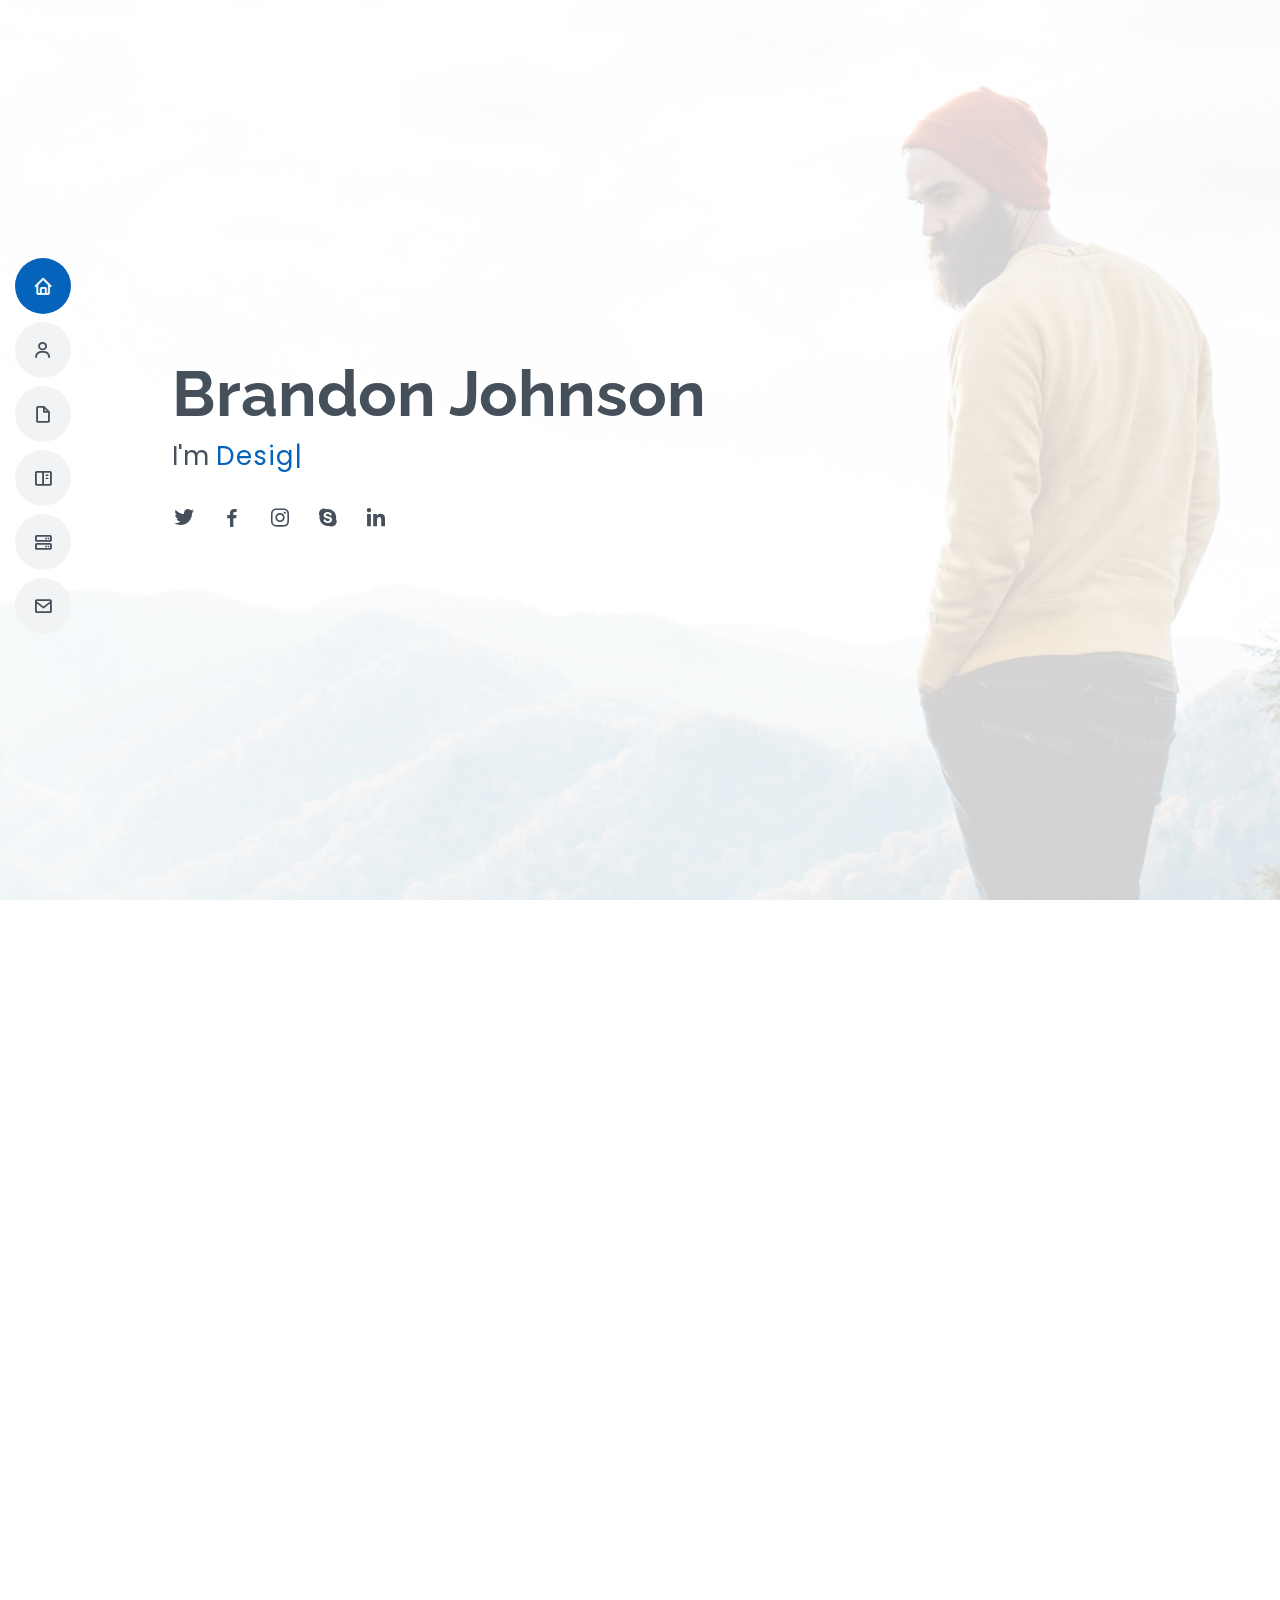
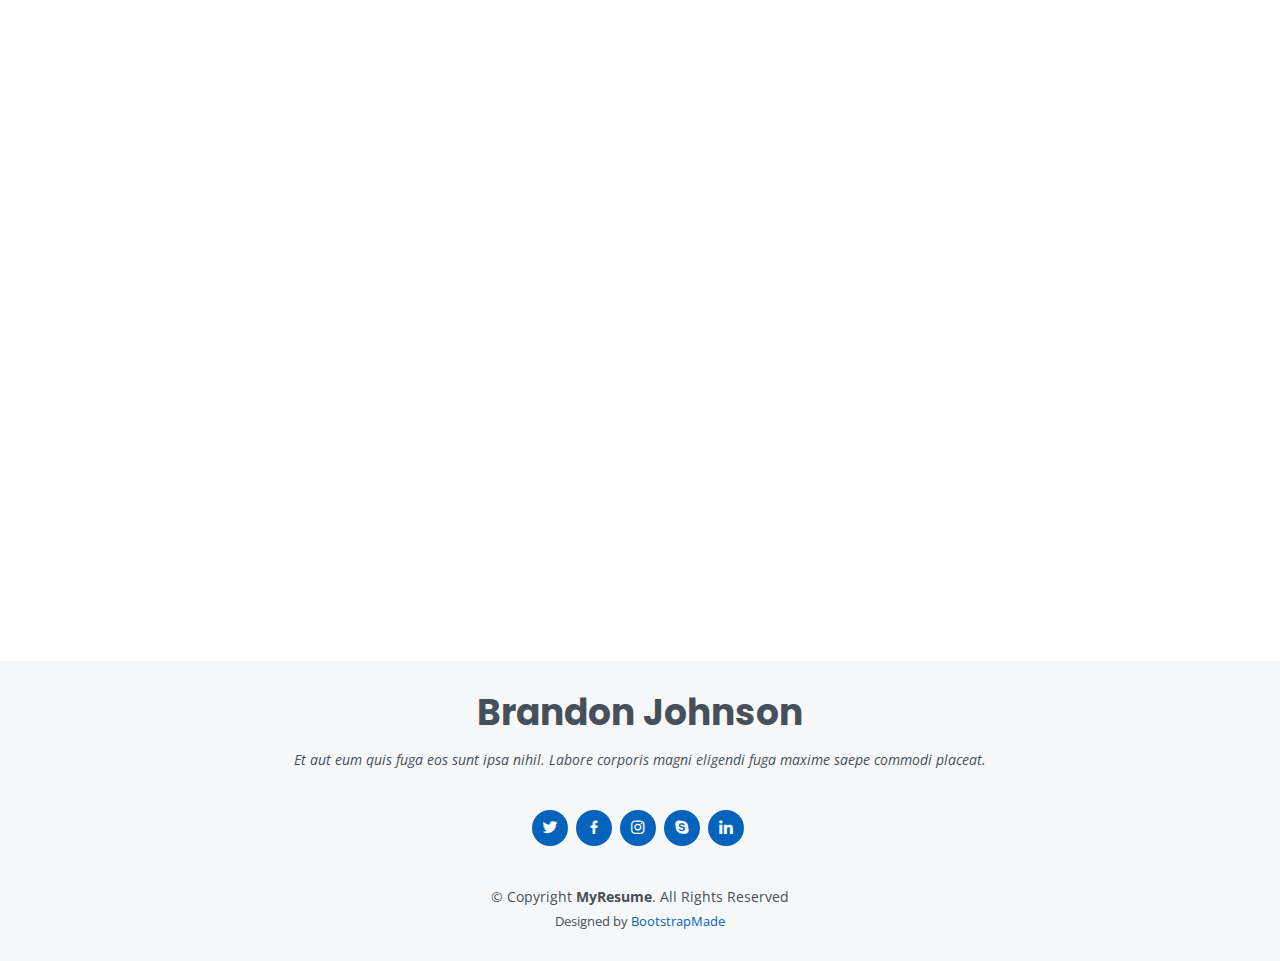
==== index.html @ 0f122fda "updated" ====
<!DOCTYPE html>
<html lang="en">

<head>
  <meta charset="utf-8">
  <meta content="width=device-width, initial-scale=1.0" name="viewport">

  <title>MyResume Bootstrap Template - Index</title>
  <meta content="" name="description">
  <meta content="" name="keywords">

  <!-- Favicons -->
  <link href="assets/img/favicon.png" rel="icon">
  <link href="assets/img/apple-touch-icon.png" rel="apple-touch-icon">

  <!-- Google Fonts -->
  <link href="https://fonts.googleapis.com/css?family=Open+Sans:300,300i,400,400i,600,600i,700,700i|Raleway:300,300i,400,400i,500,500i,600,600i,700,700i|Poppins:300,300i,400,400i,500,500i,600,600i,700,700i" rel="stylesheet">

  <!-- Vendor CSS Files -->
  <link href="assets/vendor/aos/aos.css" rel="stylesheet">
  <link href="assets/vendor/bootstrap/css/bootstrap.min.css" rel="stylesheet">
  <link href="assets/vendor/bootstrap-icons/bootstrap-icons.css" rel="stylesheet">
  <link href="assets/vendor/boxicons/css/boxicons.min.css" rel="stylesheet">
  <link href="assets/vendor/glightbox/css/glightbox.min.css" rel="stylesheet">
  <link href="assets/vendor/swiper/swiper-bundle.min.css" rel="stylesheet">

  <!-- Template Main CSS File -->
  <link href="assets/css/style.css" rel="stylesheet">

  <!-- =======================================================
  * Template Name: MyResume
  * Updated: Jan 09 2024 with Bootstrap v5.3.2
  * Template URL: https://bootstrapmade.com/free-html-bootstrap-template-my-resume/
  * Author: BootstrapMade.com
  * License: https://bootstrapmade.com/license/
  ======================================================== -->
</head>

<body>

  <!-- ======= Mobile nav toggle button ======= -->
  <!-- <button type="button" class="mobile-nav-toggle d-xl-none"><i class="bi bi-list mobile-nav-toggle"></i></button> -->
  <i class="bi bi-list mobile-nav-toggle d-lg-none"></i>
  <!-- ======= Header ======= -->
  <header id="header" class="d-flex flex-column justify-content-center">

    <nav id="navbar" class="navbar nav-menu">
      <ul>
        <li><a href="#hero" class="nav-link scrollto active"><i class="bx bx-home"></i> <span>Home</span></a></li>
        <li><a href="#about" class="nav-link scrollto"><i class="bx bx-user"></i> <span>About</span></a></li>
        <li><a href="#resume" class="nav-link scrollto"><i class="bx bx-file-blank"></i> <span>Resume</span></a></li>
        <li><a href="#portfolio" class="nav-link scrollto"><i class="bx bx-book-content"></i> <span>Portfolio</span></a></li>
        <li><a href="#services" class="nav-link scrollto"><i class="bx bx-server"></i> <span>Services</span></a></li>
        <li><a href="#contact" class="nav-link scrollto"><i class="bx bx-envelope"></i> <span>Contact</span></a></li>
      </ul>
    </nav><!-- .nav-menu -->

  </header><!-- End Header -->

  <!-- ======= Hero Section ======= -->
  <section id="hero" class="d-flex flex-column justify-content-center">
    <div class="container" data-aos="zoom-in" data-aos-delay="100">
      <h1>Brandon Johnson</h1>
      <p>I'm <span class="typed" data-typed-items="Designer, Developer, Freelancer, Photographer"></span></p>
      <div class="social-links">
        <a href="#" class="twitter"><i class="bx bxl-twitter"></i></a>
        <a href="#" class="facebook"><i class="bx bxl-facebook"></i></a>
        <a href="#" class="instagram"><i class="bx bxl-instagram"></i></a>
        <a href="#" class="google-plus"><i class="bx bxl-skype"></i></a>
        <a href="#" class="linkedin"><i class="bx bxl-linkedin"></i></a>
      </div>
    </div>
  </section><!-- End Hero -->

  <main id="main">

    <!-- ======= About Section ======= -->
    <section id="about" class="about">
      <div class="container" data-aos="fade-up">

        <div class="section-title">
          <h2>About</h2>
          <p>Magnam dolores commodi suscipit. Necessitatibus eius consequatur ex aliquid fuga eum quidem. Sit sint consectetur velit. Quisquam quos quisquam cupiditate. Et nemo qui impedit suscipit alias ea. Quia fugiat sit in iste officiis commodi quidem hic quas.</p>
        </div>

        <div class="row">
          <div class="col-lg-4">
            <img src="assets/img/profile-img.jpg" class="img-fluid" alt="">
          </div>
          <div class="col-lg-8 pt-4 pt-lg-0 content">
            <h3>UI/UX Designer &amp; Web Developer.</h3>
            <p class="fst-italic">
              Lorem ipsum dolor sit amet, consectetur adipiscing elit, sed do eiusmod tempor incididunt ut labore et dolore
              magna aliqua.
            </p>
            <div class="row">
              <div class="col-lg-6">
                <ul>
                  <li><i class="bi bi-chevron-right"></i> <strong>Birthday:</strong> <span>1 May 1995</span></li>
                  <li><i class="bi bi-chevron-right"></i> <strong>Website:</strong> <span>www.example.com</span></li>
                  <li><i class="bi bi-chevron-right"></i> <strong>Phone:</strong> <span>+123 456 7890</span></li>
                  <li><i class="bi bi-chevron-right"></i> <strong>City:</strong> <span>New York, USA</span></li>
                </ul>
              </div>
              <div class="col-lg-6">
                <ul>
                  <li><i class="bi bi-chevron-right"></i> <strong>Age:</strong> <span>30</span></li>
                  <li><i class="bi bi-chevron-right"></i> <strong>Degree:</strong> <span>Master</span></li>
                  <li><i class="bi bi-chevron-right"></i> <strong>PhEmailone:</strong> <span>email@example.com</span></li>
                  <li><i class="bi bi-chevron-right"></i> <strong>Freelance:</strong> <span>Available</span></li>
                </ul>
              </div>
            </div>
            <p>
              Officiis eligendi itaque labore et dolorum mollitia officiis optio vero. Quisquam sunt adipisci omnis et ut. Nulla accusantium dolor incidunt officia tempore. Et eius omnis.
              Cupiditate ut dicta maxime officiis quidem quia. Sed et consectetur qui quia repellendus itaque neque. Aliquid amet quidem ut quaerat cupiditate. Ab et eum qui repellendus omnis culpa magni laudantium dolores.
            </p>
          </div>
        </div>

      </div>
    </section><!-- End About Section -->

    <!-- ======= Facts Section ======= -->
    <section id="facts" class="facts">
      <div class="container" data-aos="fade-up">

        <div class="section-title">
          <h2>Facts</h2>
          <p>Magnam dolores commodi suscipit. Necessitatibus eius consequatur ex aliquid fuga eum quidem. Sit sint consectetur velit. Quisquam quos quisquam cupiditate. Et nemo qui impedit suscipit alias ea. Quia fugiat sit in iste officiis commodi quidem hic quas.</p>
        </div>

        <div class="row">

          <div class="col-lg-3 col-md-6">
            <div class="count-box">
              <i class="bi bi-emoji-smile"></i>
              <span data-purecounter-start="0" data-purecounter-end="232" data-purecounter-duration="1" class="purecounter"></span>
              <p>Happy Clients</p>
            </div>
          </div>

          <div class="col-lg-3 col-md-6 mt-5 mt-md-0">
            <div class="count-box">
              <i class="bi bi-journal-richtext"></i>
              <span data-purecounter-start="0" data-purecounter-end="521" data-purecounter-duration="1" class="purecounter"></span>
              <p>Projects</p>
            </div>
          </div>

          <div class="col-lg-3 col-md-6 mt-5 mt-lg-0">
            <div class="count-box">
              <i class="bi bi-headset"></i>
              <span data-purecounter-start="0" data-purecounter-end="1463" data-purecounter-duration="1" class="purecounter"></span>
              <p>Hours Of Support</p>
            </div>
          </div>

          <div class="col-lg-3 col-md-6 mt-5 mt-lg-0">
            <div class="count-box">
              <i class="bi bi-award"></i>
              <span data-purecounter-start="0" data-purecounter-end="25" data-purecounter-duration="1" class="purecounter"></span>
              <p>Awards</p>
            </div>
          </div>

        </div>

      </div>
    </section><!-- End Facts Section -->

    <!-- ======= Skills Section ======= -->
    <section id="skills" class="skills section-bg">
      <div class="container" data-aos="fade-up">

        <div class="section-title">
          <h2>Skills</h2>
          <p>Magnam dolores commodi suscipit. Necessitatibus eius consequatur ex aliquid fuga eum quidem. Sit sint consectetur velit. Quisquam quos quisquam cupiditate. Et nemo qui impedit suscipit alias ea. Quia fugiat sit in iste officiis commodi quidem hic quas.</p>
        </div>

        <div class="row skills-content">

          <div class="col-lg-6">

            <div class="progress">
              <span class="skill">HTML <i class="val">100%</i></span>
              <div class="progress-bar-wrap">
                <div class="progress-bar" role="progressbar" aria-valuenow="100" aria-valuemin="0" aria-valuemax="100"></div>
              </div>
            </div>

            <div class="progress">
              <span class="skill">CSS <i class="val">90%</i></span>
              <div class="progress-bar-wrap">
                <div class="progress-bar" role="progressbar" aria-valuenow="90" aria-valuemin="0" aria-valuemax="100"></div>
              </div>
            </div>

            <div class="progress">
              <span class="skill">JavaScript <i class="val">75%</i></span>
              <div class="progress-bar-wrap">
                <div class="progress-bar" role="progressbar" aria-valuenow="75" aria-valuemin="0" aria-valuemax="100"></div>
              </div>
            </div>

          </div>

          <div class="col-lg-6">

            <div class="progress">
              <span class="skill">PHP <i class="val">80%</i></span>
              <div class="progress-bar-wrap">
                <div class="progress-bar" role="progressbar" aria-valuenow="80" aria-valuemin="0" aria-valuemax="100"></div>
              </div>
            </div>

            <div class="progress">
              <span class="skill">WordPress/CMS <i class="val">90%</i></span>
              <div class="progress-bar-wrap">
                <div class="progress-bar" role="progressbar" aria-valuenow="90" aria-valuemin="0" aria-valuemax="100"></div>
              </div>
            </div>

            <div class="progress">
              <span class="skill">Photoshop <i class="val">55%</i></span>
              <div class="progress-bar-wrap">
                <div class="progress-bar" role="progressbar" aria-valuenow="55" aria-valuemin="0" aria-valuemax="100"></div>
              </div>
            </div>

          </div>

        </div>

      </div>
    </section><!-- End Skills Section -->

    <!-- ======= Resume Section ======= -->
    <section id="resume" class="resume">
      <div class="container" data-aos="fade-up">

        <div class="section-title">
          <h2>Resume</h2>
          <p>Magnam dolores commodi suscipit. Necessitatibus eius consequatur ex aliquid fuga eum quidem. Sit sint consectetur velit. Quisquam quos quisquam cupiditate. Et nemo qui impedit suscipit alias ea. Quia fugiat sit in iste officiis commodi quidem hic quas.</p>
        </div>

        <div class="row">
          <div class="col-lg-6">
            <h3 class="resume-title">Sumary</h3>
            <div class="resume-item pb-0">
              <h4>Brandon Johnson</h4>
              <p><em>Innovative and deadline-driven Graphic Designer with 3+ years of experience designing and developing user-centered digital/print marketing material from initial concept to final, polished deliverable.</em></p>
              <ul>
                <li>Portland par 127,Orlando, FL</li>
                <li>(123) 456-7891</li>
                <li>alice.barkley@example.com</li>
              </ul>
            </div>

            <h3 class="resume-title">Education</h3>
            <div class="resume-item">
              <h4>Master of Fine Arts &amp; Graphic Design</h4>
              <h5>2015 - 2016</h5>
              <p><em>Rochester Institute of Technology, Rochester, NY</em></p>
              <p>Qui deserunt veniam. Et sed aliquam labore tempore sed quisquam iusto autem sit. Ea vero voluptatum qui ut dignissimos deleniti nerada porti sand markend</p>
            </div>
            <div class="resume-item">
              <h4>Bachelor of Fine Arts &amp; Graphic Design</h4>
              <h5>2010 - 2014</h5>
              <p><em>Rochester Institute of Technology, Rochester, NY</em></p>
              <p>Quia nobis sequi est occaecati aut. Repudiandae et iusto quae reiciendis et quis Eius vel ratione eius unde vitae rerum voluptates asperiores voluptatem Earum molestiae consequatur neque etlon sader mart dila</p>
            </div>
          </div>
          <div class="col-lg-6">
            <h3 class="resume-title">Professional Experience</h3>
            <div class="resume-item">
              <h4>Senior graphic design specialist</h4>
              <h5>2019 - Present</h5>
              <p><em>Experion, New York, NY </em></p>
              <ul>
                <li>Lead in the design, development, and implementation of the graphic, layout, and production communication materials</li>
                <li>Delegate tasks to the 7 members of the design team and provide counsel on all aspects of the project. </li>
                <li>Supervise the assessment of all graphic materials in order to ensure quality and accuracy of the design</li>
                <li>Oversee the efficient use of production project budgets ranging from $2,000 - $25,000</li>
              </ul>
            </div>
            <div class="resume-item">
              <h4>Graphic design specialist</h4>
              <h5>2017 - 2018</h5>
              <p><em>Stepping Stone Advertising, New York, NY</em></p>
              <ul>
                <li>Developed numerous marketing programs (logos, brochures,infographics, presentations, and advertisements).</li>
                <li>Managed up to 5 projects or tasks at a given time while under pressure</li>
                <li>Recommended and consulted with clients on the most appropriate graphic design</li>
                <li>Created 4+ design presentations and proposals a month for clients and account managers</li>
              </ul>
            </div>
          </div>
        </div>

      </div>
    </section><!-- End Resume Section -->

    <!-- ======= Portfolio Section ======= -->
    <section id="portfolio" class="portfolio section-bg">
      <div class="container" data-aos="fade-up">

        <div class="section-title">
          <h2>Portfolio</h2>
          <p>Magnam dolores commodi suscipit. Necessitatibus eius consequatur ex aliquid fuga eum quidem. Sit sint consectetur velit. Quisquam quos quisquam cupiditate. Et nemo qui impedit suscipit alias ea. Quia fugiat sit in iste officiis commodi quidem hic quas.</p>
        </div>

        <div class="row">
          <div class="col-lg-12 d-flex justify-content-center" data-aos="fade-up" data-aos-delay="100">
            <ul id="portfolio-flters">
              <li data-filter="*" class="filter-active">All</li>
              <li data-filter=".filter-app">App</li>
              <li data-filter=".filter-card">Card</li>
              <li data-filter=".filter-web">Web</li>
            </ul>
          </div>
        </div>

        <div class="row portfolio-container" data-aos="fade-up" data-aos-delay="200">

          <div class="col-lg-4 col-md-6 portfolio-item filter-app">
            <div class="portfolio-wrap">
              <img src="assets/img/portfolio/portfolio-1.jpg" class="img-fluid" alt="">
              <div class="portfolio-info">
                <h4>App 1</h4>
                <p>App</p>
                <div class="portfolio-links">
                  <a href="assets/img/portfolio/portfolio-1.jpg" data-gallery="portfolioGallery" class="portfolio-lightbox" title="App 1"><i class="bx bx-plus"></i></a>
                  <a href="portfolio-details.html" class="portfolio-details-lightbox" data-glightbox="type: external" title="Portfolio Details"><i class="bx bx-link"></i></a>
                </div>
              </div>
            </div>
          </div>

          <div class="col-lg-4 col-md-6 portfolio-item filter-web">
            <div class="portfolio-wrap">
              <img src="assets/img/portfolio/portfolio-2.jpg" class="img-fluid" alt="">
              <div class="portfolio-info">
                <h4>Web 3</h4>
                <p>Web</p>
                <div class="portfolio-links">
                  <a href="assets/img/portfolio/portfolio-2.jpg" data-gallery="portfolioGallery" class="portfolio-lightbox" title="Web 3"><i class="bx bx-plus"></i></a>
                  <a href="portfolio-details.html" class="portfolio-details-lightbox" data-glightbox="type: external" title="Portfolio Details"><i class="bx bx-link"></i></a>
                </div>
              </div>
            </div>
          </div>

          <div class="col-lg-4 col-md-6 portfolio-item filter-app">
            <div class="portfolio-wrap">
              <img src="assets/img/portfolio/portfolio-3.jpg" class="img-fluid" alt="">
              <div class="portfolio-info">
                <h4>App 2</h4>
                <p>App</p>
                <div class="portfolio-links">
                  <a href="assets/img/portfolio/portfolio-3.jpg" data-gallery="portfolioGallery" class="portfolio-lightbox" title="App 2"><i class="bx bx-plus"></i></a>
                  <a href="portfolio-details.html" class="portfolio-details-lightbox" data-glightbox="type: external" title="Portfolio Details"><i class="bx bx-link"></i></a>
                </div>
              </div>
            </div>
          </div>

          <div class="col-lg-4 col-md-6 portfolio-item filter-card">
            <div class="portfolio-wrap">
              <img src="assets/img/portfolio/portfolio-4.jpg" class="img-fluid" alt="">
              <div class="portfolio-info">
                <h4>Card 2</h4>
                <p>Card</p>
                <div class="portfolio-links">
                  <a href="assets/img/portfolio/portfolio-4.jpg" data-gallery="portfolioGallery" class="portfolio-lightbox" title="Card 2"><i class="bx bx-plus"></i></a>
                  <a href="portfolio-details.html" class="portfolio-details-lightbox" data-glightbox="type: external" title="Portfolio Details"><i class="bx bx-link"></i></a>
                </div>
              </div>
            </div>
          </div>

          <div class="col-lg-4 col-md-6 portfolio-item filter-web">
            <div class="portfolio-wrap">
              <img src="assets/img/portfolio/portfolio-5.jpg" class="img-fluid" alt="">
              <div class="portfolio-info">
                <h4>Web 2</h4>
                <p>Web</p>
                <div class="portfolio-links">
                  <a href="assets/img/portfolio/portfolio-5.jpg" data-gallery="portfolioGallery" class="portfolio-lightbox" title="Web 2"><i class="bx bx-plus"></i></a>
                  <a href="portfolio-details.html" class="portfolio-details-lightbox" data-glightbox="type: external" title="Portfolio Details"><i class="bx bx-link"></i></a>
                </div>
              </div>
            </div>
          </div>

          <div class="col-lg-4 col-md-6 portfolio-item filter-app">
            <div class="portfolio-wrap">
              <img src="assets/img/portfolio/portfolio-6.jpg" class="img-fluid" alt="">
              <div class="portfolio-info">
                <h4>App 3</h4>
                <p>App</p>
                <div class="portfolio-links">
                  <a href="assets/img/portfolio/portfolio-6.jpg" data-gallery="portfolioGallery" class="portfolio-lightbox" title="App 3"><i class="bx bx-plus"></i></a>
                  <a href="portfolio-details.html" class="portfolio-details-lightbox" data-glightbox="type: external" title="Portfolio Details"><i class="bx bx-link"></i></a>
                </div>
              </div>
            </div>
          </div>

          <div class="col-lg-4 col-md-6 portfolio-item filter-card">
            <div class="portfolio-wrap">
              <img src="assets/img/portfolio/portfolio-7.jpg" class="img-fluid" alt="">
              <div class="portfolio-info">
                <h4>Card 1</h4>
                <p>Card</p>
                <div class="portfolio-links">
                  <a href="assets/img/portfolio/portfolio-7.jpg" data-gallery="portfolioGallery" class="portfolio-lightbox" title="Card 1"><i class="bx bx-plus"></i></a>
                  <a href="portfolio-details.html" class="portfolio-details-lightbox" data-glightbox="type: external" title="Portfolio Details"><i class="bx bx-link"></i></a>
                </div>
              </div>
            </div>
          </div>

          <div class="col-lg-4 col-md-6 portfolio-item filter-card">
            <div class="portfolio-wrap">
              <img src="assets/img/portfolio/portfolio-8.jpg" class="img-fluid" alt="">
              <div class="portfolio-info">
                <h4>Card 3</h4>
                <p>Card</p>
                <div class="portfolio-links">
                  <a href="assets/img/portfolio/portfolio-8.jpg" data-gallery="portfolioGallery" class="portfolio-lightbox" title="Card 3"><i class="bx bx-plus"></i></a>
                  <a href="portfolio-details.html" class="portfolio-details-lightbox" data-glightbox="type: external" title="Portfolio Details"><i class="bx bx-link"></i></a>
                </div>
              </div>
            </div>
          </div>

          <div class="col-lg-4 col-md-6 portfolio-item filter-web">
            <div class="portfolio-wrap">
              <img src="assets/img/portfolio/portfolio-9.jpg" class="img-fluid" alt="">
              <div class="portfolio-info">
                <h4>Web 3</h4>
                <p>Web</p>
                <div class="portfolio-links">
                  <a href="assets/img/portfolio/portfolio-9.jpg" data-gallery="portfolioGallery" class="portfolio-lightbox" title="Web 3"><i class="bx bx-plus"></i></a>
                  <a href="portfolio-details.html" class="portfolio-details-lightbox" data-glightbox="type: external" title="Portfolio Details"><i class="bx bx-link"></i></a>
                </div>
              </div>
            </div>
          </div>

        </div>

      </div>
    </section><!-- End Portfolio Section -->

    <!-- ======= Services Section ======= -->
    <section id="services" class="services">
      <div class="container" data-aos="fade-up">

        <div class="section-title">
          <h2>Services</h2>
          <p>Magnam dolores commodi suscipit. Necessitatibus eius consequatur ex aliquid fuga eum quidem. Sit sint consectetur velit. Quisquam quos quisquam cupiditate. Et nemo qui impedit suscipit alias ea. Quia fugiat sit in iste officiis commodi quidem hic quas.</p>
        </div>

        <div class="row">

          <div class="col-lg-4 col-md-6 d-flex align-items-stretch" data-aos="zoom-in" data-aos-delay="100">
            <div class="icon-box iconbox-blue">
              <div class="icon">
                <svg width="100" height="100" viewBox="0 0 600 600" xmlns="http://www.w3.org/2000/svg">
                  <path stroke="none" stroke-width="0" fill="#f5f5f5" d="M300,521.0016835830174C376.1290562159157,517.8887921683347,466.0731472004068,529.7835943286574,510.70327084640275,468.03025145048787C554.3714126377745,407.6079735673963,508.03601936045806,328.9844924480964,491.2728898941984,256.3432110539036C474.5976632858925,184.082847569629,479.9380746630129,96.60480741107993,416.23090153303,58.64404602377083C348.86323505073057,18.502131276798302,261.93793281208167,40.57373210992963,193.5410806939664,78.93577620505333C130.42746243093433,114.334589627462,98.30271207620316,179.96522072025542,76.75703585869454,249.04625023123273C51.97151888228291,328.5150500222984,13.704378332031375,421.85034740162234,66.52175969318436,486.19268352777647C119.04800174914682,550.1803526380478,217.28368757567262,524.383925680826,300,521.0016835830174"></path>
                </svg>
                <i class="bx bxl-dribbble"></i>
              </div>
              <h4><a href="">Lorem Ipsum</a></h4>
              <p>Voluptatum deleniti atque corrupti quos dolores et quas molestias excepturi</p>
            </div>
          </div>

          <div class="col-lg-4 col-md-6 d-flex align-items-stretch mt-4 mt-md-0" data-aos="zoom-in" data-aos-delay="200">
            <div class="icon-box iconbox-orange ">
              <div class="icon">
                <svg width="100" height="100" viewBox="0 0 600 600" xmlns="http://www.w3.org/2000/svg">
                  <path stroke="none" stroke-width="0" fill="#f5f5f5" d="M300,582.0697525312426C382.5290701553225,586.8405444964366,449.9789794690241,525.3245884688669,502.5850820975895,461.55621195738473C556.606425686781,396.0723002908107,615.8543463187945,314.28637112970534,586.6730223649479,234.56875336149918C558.9533121215079,158.8439757836574,454.9685369536778,164.00468322053177,381.49747125262974,130.76875717737553C312.15926192815925,99.40240125094834,248.97055460311594,18.661163978235184,179.8680185752513,50.54337015887873C110.5421016452524,82.52863877960104,119.82277516462835,180.83849132639028,109.12597500060166,256.43424936330496C100.08760227029461,320.3096726198365,92.17705696193138,384.0621239912766,124.79988738764834,439.7174275375508C164.83382741302287,508.01625554203684,220.96474134820875,577.5009287672846,300,582.0697525312426"></path>
                </svg>
                <i class="bx bx-file"></i>
              </div>
              <h4><a href="">Sed Perspiciatis</a></h4>
              <p>Duis aute irure dolor in reprehenderit in voluptate velit esse cillum dolore</p>
            </div>
          </div>

          <div class="col-lg-4 col-md-6 d-flex align-items-stretch mt-4 mt-lg-0" data-aos="zoom-in" data-aos-delay="300">
            <div class="icon-box iconbox-pink">
              <div class="icon">
                <svg width="100" height="100" viewBox="0 0 600 600" xmlns="http://www.w3.org/2000/svg">
                  <path stroke="none" stroke-width="0" fill="#f5f5f5" d="M300,541.5067337569781C382.14930387511276,545.0595476570109,479.8736841581634,548.3450877840088,526.4010558755058,480.5488172755941C571.5218469581645,414.80211281144784,517.5187510058486,332.0715597781072,496.52539010469104,255.14436215662573C477.37192572678356,184.95920475031193,473.57363656557914,105.61284051026155,413.0603344069578,65.22779650032875C343.27470386102294,18.654635553484475,251.2091493199835,5.337323636656869,175.0934190732945,40.62881213300186C97.87086631185822,76.43348514350839,51.98124368387456,156.15599469081315,36.44837278890362,239.84606092416172C21.716077023791087,319.22268207091537,43.775223500013084,401.1760424656574,96.891909868211,461.97329694683043C147.22146801428983,519.5804099606455,223.5754009179313,538.201503339737,300,541.5067337569781"></path>
                </svg>
                <i class="bx bx-tachometer"></i>
              </div>
              <h4><a href="">Magni Dolores</a></h4>
              <p>Excepteur sint occaecat cupidatat non proident, sunt in culpa qui officia</p>
            </div>
          </div>

          <div class="col-lg-4 col-md-6 d-flex align-items-stretch mt-4" data-aos="zoom-in" data-aos-delay="100">
            <div class="icon-box iconbox-yellow">
              <div class="icon">
                <svg width="100" height="100" viewBox="0 0 600 600" xmlns="http://www.w3.org/2000/svg">
                  <path stroke="none" stroke-width="0" fill="#f5f5f5" d="M300,503.46388370962813C374.79870501325706,506.71871716319447,464.8034551963731,527.1746412648533,510.4981551193396,467.86667711651364C555.9287308511215,408.9015244558933,512.6030010748507,327.5744911775523,490.211057578863,256.5855673507754C471.097692560561,195.9906835881958,447.69079081568157,138.11976852964426,395.19560036434837,102.3242989838813C329.3053358748298,57.3949838291264,248.02791733380457,8.279543830951368,175.87071277845988,42.242879143198664C103.41431057327972,76.34704239035025,93.79494320519305,170.9812938413882,81.28167332365135,250.07896920659033C70.17666984294237,320.27484674793965,64.84698225790005,396.69656628748305,111.28512138212992,450.4950937839243C156.20124167950087,502.5303643271138,231.32542653798444,500.4755392045468,300,503.46388370962813"></path>
                </svg>
                <i class="bx bx-layer"></i>
              </div>
              <h4><a href="">Nemo Enim</a></h4>
              <p>At vero eos et accusamus et iusto odio dignissimos ducimus qui blanditiis</p>
            </div>
          </div>

          <div class="col-lg-4 col-md-6 d-flex align-items-stretch mt-4" data-aos="zoom-in" data-aos-delay="200">
            <div class="icon-box iconbox-red">
              <div class="icon">
                <svg width="100" height="100" viewBox="0 0 600 600" xmlns="http://www.w3.org/2000/svg">
                  <path stroke="none" stroke-width="0" fill="#f5f5f5" d="M300,532.3542879108572C369.38199826031484,532.3153073249985,429.10787420159085,491.63046689027357,474.5244479745417,439.17860296908856C522.8885846962883,383.3225815378663,569.1668002868075,314.3205725914397,550.7432151929288,242.7694973846089C532.6665558377875,172.5657663291529,456.2379748765914,142.6223662098291,390.3689995646985,112.34683881706744C326.66090330228417,83.06452184765237,258.84405631176094,53.51806209861945,193.32584062364296,78.48882559362697C121.61183558270385,105.82097193414197,62.805066853699245,167.19869350419734,48.57481801355237,242.6138429142374C34.843463184063346,315.3850353017275,76.69343916112496,383.4422959591041,125.22947124332185,439.3748458443577C170.7312796277747,491.8107796887764,230.57421082200815,532.3932930995766,300,532.3542879108572"></path>
                </svg>
                <i class="bx bx-slideshow"></i>
              </div>
              <h4><a href="">Dele Cardo</a></h4>
              <p>Quis consequatur saepe eligendi voluptatem consequatur dolor consequuntur</p>
            </div>
          </div>

          <div class="col-lg-4 col-md-6 d-flex align-items-stretch mt-4" data-aos="zoom-in" data-aos-delay="300">
            <div class="icon-box iconbox-teal">
              <div class="icon">
                <svg width="100" height="100" viewBox="0 0 600 600" xmlns="http://www.w3.org/2000/svg">
                  <path stroke="none" stroke-width="0" fill="#f5f5f5" d="M300,566.797414625762C385.7384707136149,576.1784315230908,478.7894351017131,552.8928747891023,531.9192734346935,484.94944893311C584.6109503024035,417.5663521118492,582.489472248146,322.67544863468447,553.9536738515405,242.03673114598146C529.1557734026468,171.96086150256528,465.24506316201064,127.66468636344209,395.9583748389544,100.7403814666027C334.2173773831606,76.7482773500951,269.4350130405921,84.62216499799875,207.1952322260088,107.2889140133804C132.92018162631612,134.33871894543012,41.79353780512637,160.00259165414826,22.644507872594943,236.69541883565114C3.319112789854554,314.0945973066697,72.72355303640163,379.243833228382,124.04198916343866,440.3218312028393C172.9286146004772,498.5055451809895,224.45579914871206,558.5317968840102,300,566.797414625762"></path>
                </svg>
                <i class="bx bx-arch"></i>
              </div>
              <h4><a href="">Divera Don</a></h4>
              <p>Modi nostrum vel laborum. Porro fugit error sit minus sapiente sit aspernatur</p>
            </div>
          </div>

        </div>

      </div>
    </section><!-- End Services Section -->

    <!-- ======= Testimonials Section ======= -->
    <section id="testimonials" class="testimonials section-bg">
      <div class="container" data-aos="fade-up">

        <div class="section-title">
          <h2>Testimonials</h2>
        </div>

        <div class="testimonials-slider swiper" data-aos="fade-up" data-aos-delay="100">
          <div class="swiper-wrapper">

            <div class="swiper-slide">
              <div class="testimonial-item">
                <img src="assets/img/testimonials/testimonials-1.jpg" class="testimonial-img" alt="">
                <h3>Saul Goodman</h3>
                <h4>Ceo &amp; Founder</h4>
                <p>
                  <i class="bx bxs-quote-alt-left quote-icon-left"></i>
                  Proin iaculis purus consequat sem cure digni ssim donec porttitora entum suscipit rhoncus. Accusantium quam, ultricies eget id, aliquam eget nibh et. Maecen aliquam, risus at semper.
                  <i class="bx bxs-quote-alt-right quote-icon-right"></i>
                </p>
              </div>
            </div><!-- End testimonial item -->

            <div class="swiper-slide">
              <div class="testimonial-item">
                <img src="assets/img/testimonials/testimonials-2.jpg" class="testimonial-img" alt="">
                <h3>Sara Wilsson</h3>
                <h4>Designer</h4>
                <p>
                  <i class="bx bxs-quote-alt-left quote-icon-left"></i>
                  Export tempor illum tamen malis malis eram quae irure esse labore quem cillum quid cillum eram malis quorum velit fore eram velit sunt aliqua noster fugiat irure amet legam anim culpa.
                  <i class="bx bxs-quote-alt-right quote-icon-right"></i>
                </p>
              </div>
            </div><!-- End testimonial item -->

            <div class="swiper-slide">
              <div class="testimonial-item">
                <img src="assets/img/testimonials/testimonials-3.jpg" class="testimonial-img" alt="">
                <h3>Jena Karlis</h3>
                <h4>Store Owner</h4>
                <p>
                  <i class="bx bxs-quote-alt-left quote-icon-left"></i>
                  Enim nisi quem export duis labore cillum quae magna enim sint quorum nulla quem veniam duis minim tempor labore quem eram duis noster aute amet eram fore quis sint minim.
                  <i class="bx bxs-quote-alt-right quote-icon-right"></i>
                </p>
              </div>
            </div><!-- End testimonial item -->

            <div class="swiper-slide">
              <div class="testimonial-item">
                <img src="assets/img/testimonials/testimonials-4.jpg" class="testimonial-img" alt="">
                <h3>Matt Brandon</h3>
                <h4>Freelancer</h4>
                <p>
                  <i class="bx bxs-quote-alt-left quote-icon-left"></i>
                  Fugiat enim eram quae cillum dolore dolor amet nulla culpa multos export minim fugiat minim velit minim dolor enim duis veniam ipsum anim magna sunt elit fore quem dolore labore illum veniam.
                  <i class="bx bxs-quote-alt-right quote-icon-right"></i>
                </p>
              </div>
            </div><!-- End testimonial item -->

            <div class="swiper-slide">
              <div class="testimonial-item">
                <img src="assets/img/testimonials/testimonials-5.jpg" class="testimonial-img" alt="">
                <h3>John Larson</h3>
                <h4>Entrepreneur</h4>
                <p>
                  <i class="bx bxs-quote-alt-left quote-icon-left"></i>
                  Quis quorum aliqua sint quem legam fore sunt eram irure aliqua veniam tempor noster veniam enim culpa labore duis sunt culpa nulla illum cillum fugiat legam esse veniam culpa fore nisi cillum quid.
                  <i class="bx bxs-quote-alt-right quote-icon-right"></i>
                </p>
              </div>
            </div><!-- End testimonial item -->

          </div>
          <div class="swiper-pagination"></div>
        </div>

      </div>
    </section><!-- End Testimonials Section -->

    <!-- ======= Contact Section ======= -->
    <section id="contact" class="contact">
      <div class="container" data-aos="fade-up">

        <div class="section-title">
          <h2>Contact</h2>
        </div>

        <div class="row mt-1">

          <div class="col-lg-4">
            <div class="info">
              <div class="address">
                <i class="bi bi-geo-alt"></i>
                <h4>Location:</h4>
                <p>A108 Adam Street, New York, NY 535022</p>
              </div>

              <div class="email">
                <i class="bi bi-envelope"></i>
                <h4>Email:</h4>
                <p>info@example.com</p>
              </div>

              <div class="phone">
                <i class="bi bi-phone"></i>
                <h4>Call:</h4>
                <p>+1 5589 55488 55s</p>
              </div>

            </div>

          </div>

          <div class="col-lg-8 mt-5 mt-lg-0">

            <form action="forms/contact.php" method="post" role="form" class="php-email-form">
              <div class="row">
                <div class="col-md-6 form-group">
                  <input type="text" name="name" class="form-control" id="name" placeholder="Your Name" required>
                </div>
                <div class="col-md-6 form-group mt-3 mt-md-0">
                  <input type="email" class="form-control" name="email" id="email" placeholder="Your Email" required>
                </div>
              </div>
              <div class="form-group mt-3">
                <input type="text" class="form-control" name="subject" id="subject" placeholder="Subject" required>
              </div>
              <div class="form-group mt-3">
                <textarea class="form-control" name="message" rows="5" placeholder="Message" required></textarea>
              </div>
              <div class="my-3">
                <div class="loading">Loading</div>
                <div class="error-message"></div>
                <div class="sent-message">Your message has been sent. Thank you!</div>
              </div>
              <div class="text-center"><button type="submit">Send Message</button></div>
            </form>

          </div>

        </div>

      </div>
    </section><!-- End Contact Section -->

  </main><!-- End #main -->

  <!-- ======= Footer ======= -->
  <footer id="footer">
    <div class="container">
      <h3>Brandon Johnson</h3>
      <p>Et aut eum quis fuga eos sunt ipsa nihil. Labore corporis magni eligendi fuga maxime saepe commodi placeat.</p>
      <div class="social-links">
        <a href="#" class="twitter"><i class="bx bxl-twitter"></i></a>
        <a href="#" class="facebook"><i class="bx bxl-facebook"></i></a>
        <a href="#" class="instagram"><i class="bx bxl-instagram"></i></a>
        <a href="#" class="google-plus"><i class="bx bxl-skype"></i></a>
        <a href="#" class="linkedin"><i class="bx bxl-linkedin"></i></a>
      </div>
      <div class="copyright">
        &copy; Copyright <strong><span>MyResume</span></strong>. All Rights Reserved
      </div>
      <div class="credits">
        <!-- All the links in the footer should remain intact. -->
        <!-- You can delete the links only if you purchased the pro version. -->
        <!-- Licensing information: [license-url] -->
        <!-- Purchase the pro version with working PHP/AJAX contact form: https://bootstrapmade.com/free-html-bootstrap-template-my-resume/ -->
        Designed by <a href="https://bootstrapmade.com/">BootstrapMade</a>
      </div>
    </div>
  </footer><!-- End Footer -->

  <div id="preloader"></div>
  <a href="#" class="back-to-top d-flex align-items-center justify-content-center"><i class="bi bi-arrow-up-short"></i></a>

  <!-- Vendor JS Files -->
  <script src="assets/vendor/purecounter/purecounter_vanilla.js"></script>
  <script src="assets/vendor/aos/aos.js"></script>
  <script src="assets/vendor/bootstrap/js/bootstrap.bundle.min.js"></script>
  <script src="assets/vendor/glightbox/js/glightbox.min.js"></script>
  <script src="assets/vendor/isotope-layout/isotope.pkgd.min.js"></script>
  <script src="assets/vendor/swiper/swiper-bundle.min.js"></script>
  <script src="assets/vendor/typed.js/typed.umd.js"></script>
  <script src="assets/vendor/waypoints/noframework.waypoints.js"></script>
  <script src="assets/vendor/php-email-form/validate.js"></script>

  <!-- Template Main JS File -->
  <script src="assets/js/main.js"></script>

</body>

</html>
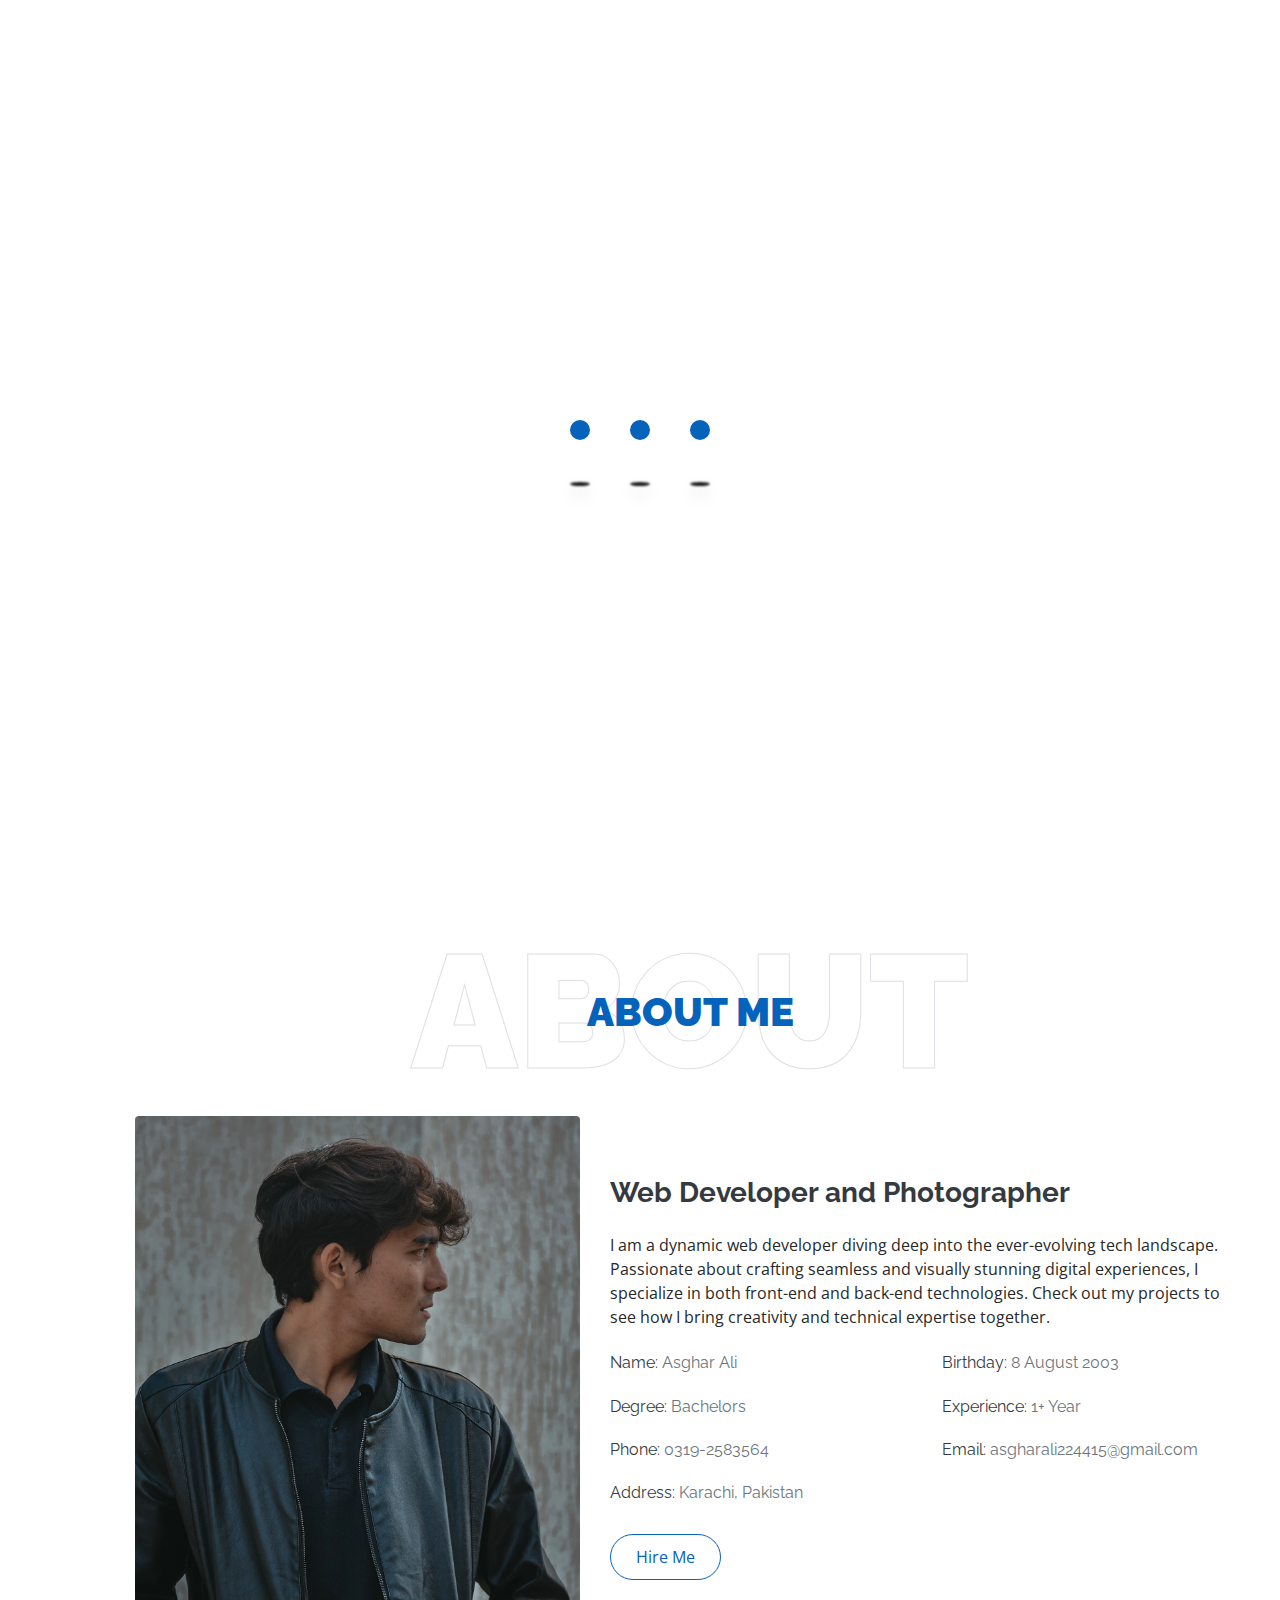
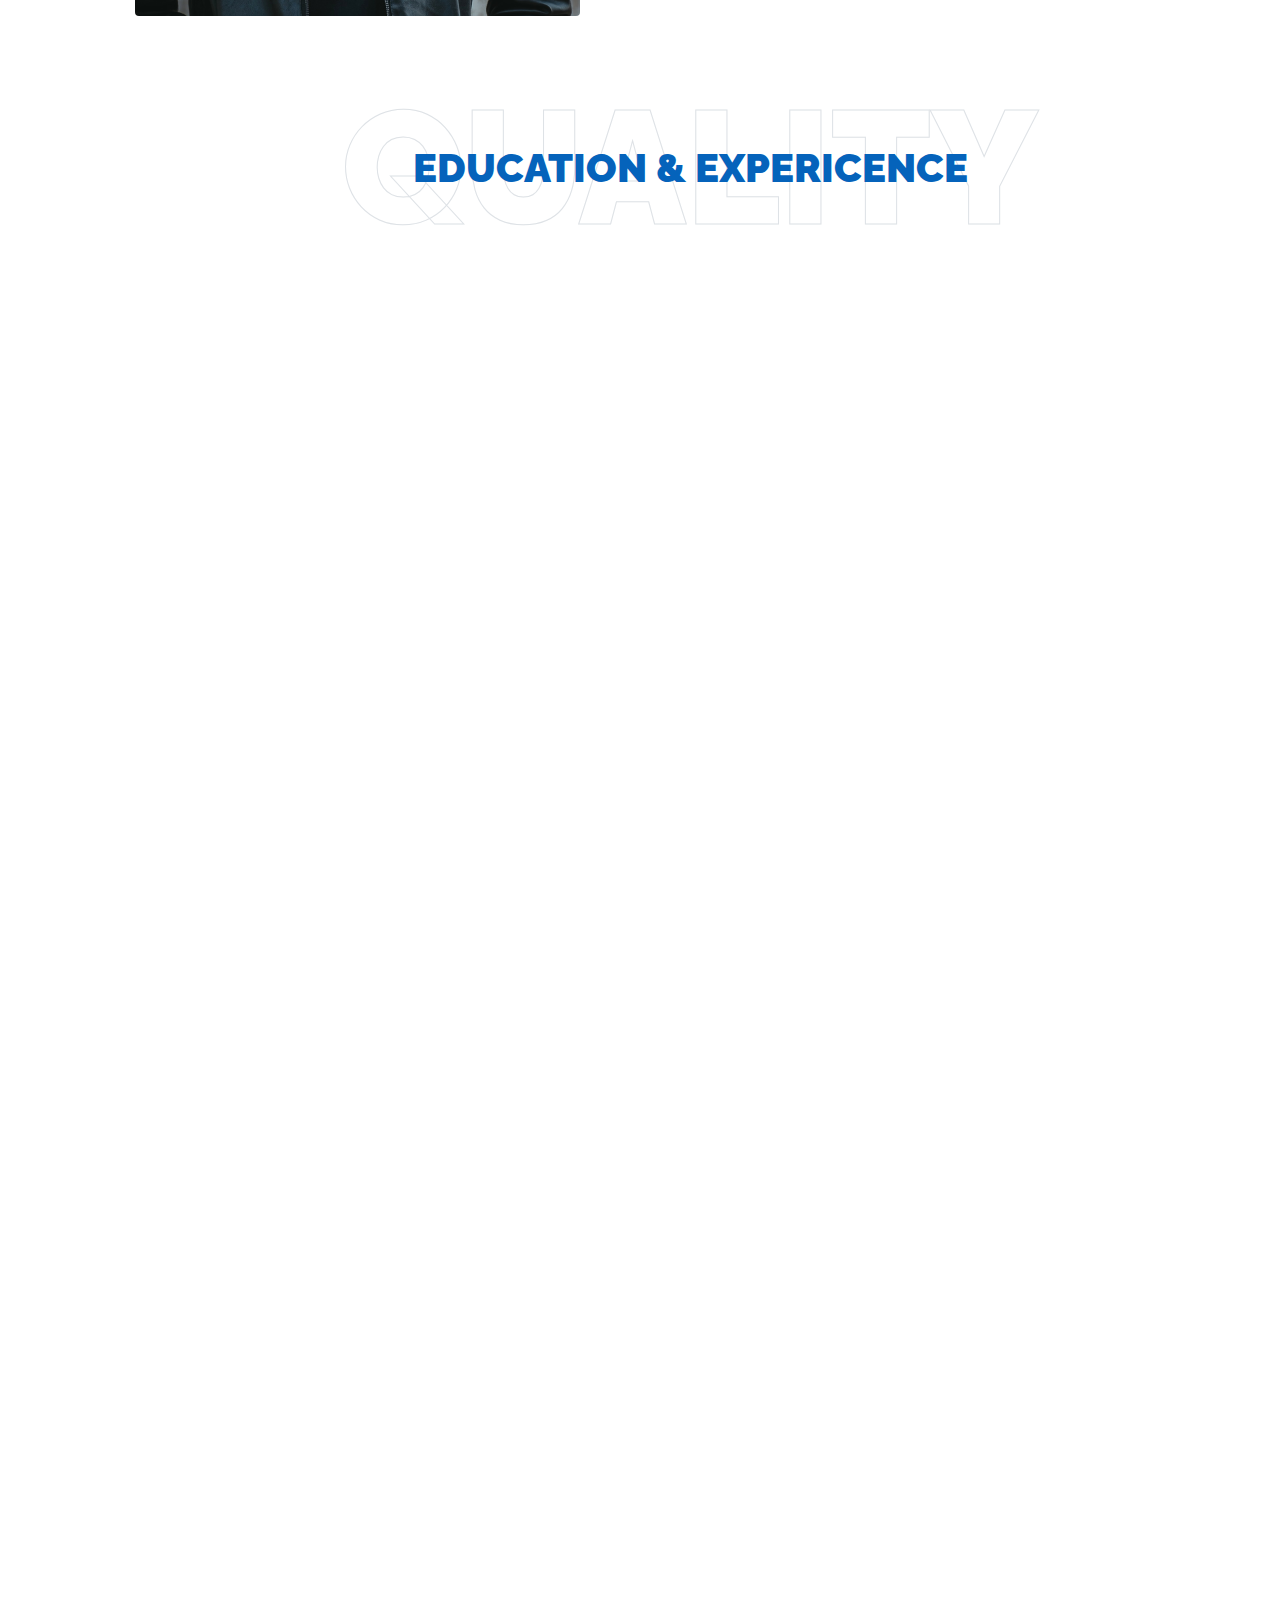
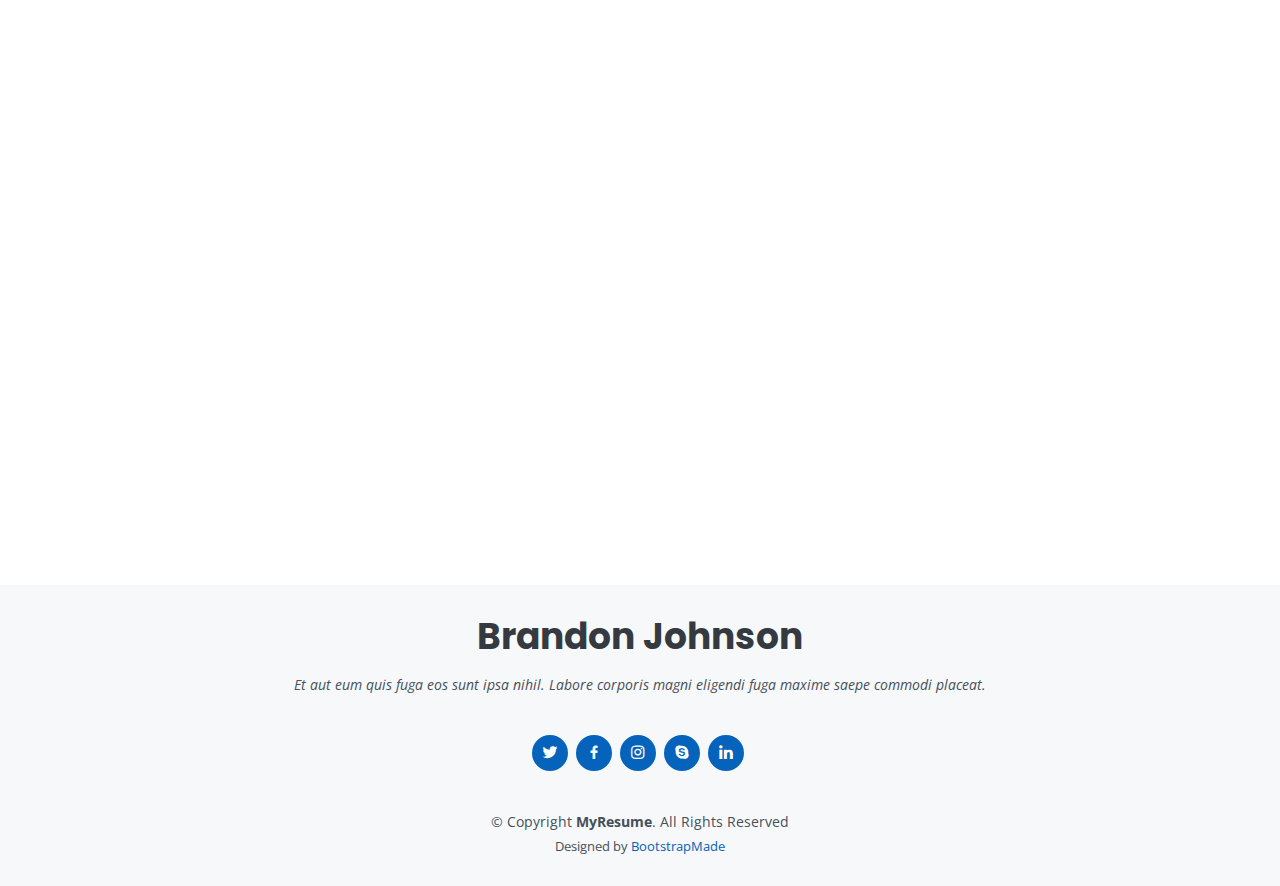
==== commit b0156707: "updated" ====
--- a/index.html
+++ b/index.html
@@ -5,7 +5,7 @@
   <meta charset="utf-8">
   <meta content="width=device-width, initial-scale=1.0" name="viewport">
 
-  <title>MyResume Bootstrap Template - Index</title>
+  <title>Asghar Ali</title>
   <meta content="" name="description">
   <meta content="" name="keywords">
 
@@ -23,17 +23,13 @@
   <link href="assets/vendor/boxicons/css/boxicons.min.css" rel="stylesheet">
   <link href="assets/vendor/glightbox/css/glightbox.min.css" rel="stylesheet">
   <link href="assets/vendor/swiper/swiper-bundle.min.css" rel="stylesheet">
+  <link href="lib/owlcarousel/assets/owl.carousel.min.css" rel="stylesheet">
+  <link href="lib/lightbox/css/lightbox.min.css" rel="stylesheet">
 
   <!-- Template Main CSS File -->
   <link href="assets/css/style.css" rel="stylesheet">
 
-  <!-- =======================================================
-  * Template Name: MyResume
-  * Updated: Jan 09 2024 with Bootstrap v5.3.2
-  * Template URL: https://bootstrapmade.com/free-html-bootstrap-template-my-resume/
-  * Author: BootstrapMade.com
-  * License: https://bootstrapmade.com/license/
-  ======================================================== -->
+  
 </head>
 
 <body>
@@ -60,8 +56,8 @@
   <!-- ======= Hero Section ======= -->
   <section id="hero" class="d-flex flex-column justify-content-center">
     <div class="container" data-aos="zoom-in" data-aos-delay="100">
-      <h1>Brandon Johnson</h1>
-      <p>I'm <span class="typed" data-typed-items="Designer, Developer, Freelancer, Photographer"></span></p>
+      <h1>ASGHAR ALI</h1>
+      <p>I'm a <span class="typed" data-typed-items="Web Developer, Freelancer, Photographer"></span></p>
       <div class="social-links">
         <a href="#" class="twitter"><i class="bx bxl-twitter"></i></a>
         <a href="#" class="facebook"><i class="bx bxl-facebook"></i></a>
@@ -75,7 +71,7 @@
   <main id="main">
 
     <!-- ======= About Section ======= -->
-    <section id="about" class="about">
+    <!-- <section id="about" class="about">
       <div class="container" data-aos="fade-up">
 
         <div class="section-title">
@@ -119,17 +115,187 @@
         </div>
 
       </div>
-    </section><!-- End About Section -->
+    </section>-->
+    <div class="container-fluid py-5" id="about">
+        <div class="container">
+            <div class="position-relative d-flex align-items-center justify-content-center">
+                <h1 class="display-1 text-uppercase text-white" style="-webkit-text-stroke: 1px #dee2e6;">About</h1>
+                <h1 class="position-absolute text-uppercase text-primary">About Me</h1>
+            </div>
+            <div class="row align-items-center">
+                <div class="col-lg-5 pb-4 pb-lg-0">
+                    <img class="img-fluid rounded w-100" src="./assets/img/about.jpeg" alt="">
+                </div>
+                <div class="col-lg-7">
+                    <h3 class="mb-4">Web Developer and Photographer</h3>
+                    <p>I am a dynamic web developer diving deep into the ever-evolving tech landscape. Passionate about crafting seamless and visually stunning digital experiences, I specialize in both front-end and back-end technologies. Check out my projects to see how I bring creativity and technical expertise together.</p>
+                    <div class="row mb-3">
+                        <div class="col-sm-6 py-2"><h6>Name: <span class="text-secondary">Asghar Ali</span></h6></div>
+                        <div class="col-sm-6 py-2"><h6>Birthday: <span class="text-secondary">8 August 2003</span></h6></div>
+                        <div class="col-sm-6 py-2"><h6>Degree: <span class="text-secondary">Bachelors</span></h6></div>
+                        <div class="col-sm-6 py-2"><h6>Experience: <span class="text-secondary">1+ Year</span></h6></div>
+                        <div class="col-sm-6 py-2"><h6>Phone: <span class="text-secondary">0319-2583564</span></h6></div>
+                        <div class="col-sm-6 py-2"><h6>Email: <span class="text-secondary">asgharali224415@gmail.com</span></h6></div>
+                        <div class="col-sm-6 py-2"><h6>Address: <span class="text-secondary">Karachi, Pakistan</span></h6></div>
+                        <!-- <div class="col-sm-6 py-2"><h6>Freelance: <span class="text-secondary">Available</span></h6></div> -->
+                    </div>
+                    <a href="" class="btn btn-outline-primary mr-4">Hire Me</a>
+                    <!-- <a href="" class="btn btn-outline-primary">Learn More</a> -->
+                </div>
+            </div>
+        </div>
+    </div>
+    <!-- End About Section --> 
+
+    
+    <!-- ======= Resume Section ======= -->
+
+    <div class="container-fluid py-5" id="qualification">
+      <div class="container">
+          <div class="position-relative d-flex align-items-center justify-content-center">
+              <h1 class="display-1 text-uppercase text-white" style="-webkit-text-stroke: 1px #dee2e6;">Quality</h1>
+              <h1 class="position-absolute text-uppercase text-primary">Education & Expericence</h1>
+          </div>
+         
+          <section id="resume" class="resume">
+            <div class="container" data-aos="fade-up">
+              <div class="row">
+                <div class="col-lg-6">
+                 
+      
+                  <h3 class="resume-title">Education</h3>
+                  <div class="resume-item">
+                    <h4>Intermediate</h4>
+                    <h5>2019 - 2021</h5>
+                    <p><em>Cadet College Skardu</em></p>
+                    <p>Scored 94% </p>
+                  </div>
+                  <div class="resume-item">
+                    <h4>Bachelors in Computer Science</h4>
+                    <h5>2022 - 2026</h5>
+                    <p><em>FAST National University, Karachi campus, Pakistan</em></p>
+                    <p>CGPA: 3.44</p>
+                  </div>
+                </div>
+                <div class="col-lg-6">
+                  <h3 class="resume-title">Professional Experience</h3>
+                  <div class="resume-item">
+                    <h4>Freelancer</h4>
+                    <h5>2022 - Present</h5>
+                    <p><em></em></p>
+                    <ul>
+                      <li>Design and development of small to bigger projects</li>
+                      <li>Worked on different technologies like HTML, CSS, JavaScript, Firebase, Bootstrap etc.</li>
+
+                    </ul>
+                  </div>
+                  <div class="resume-item">
+                    <h4>Call center Representative</h4>
+                    <h5>Aug, 2022 - Nov, 2022</h5>
+                    <p><em>US healthcare, Karachi, Pakistan</em></p>
+                    <ul>
+                      <li>Worked as a call center representative at this company.</li>
+                      <li> My role was to communicate with the US citizens and make them aware of the upgrade in their healthcare card.</li>
+                      
+                    </ul>
+                  </div>
+                </div>
+              </div>
+      
+            </div>
+          </section>
+  </div>
+
+    <!-- End Resume Section -->
+
+    <!-- ======= Skills Section ======= -->
+    <section id="skills" class="skills section-bg">
+
+    <div class="container-fluid py-5" id="skill">
+      <div class="container" data-aos="fade-up">
+          <div class="position-relative d-flex align-items-center justify-content-center">
+              <h1 class="display-1 text-uppercase text-white" style="-webkit-text-stroke: 1px #dee2e6;">Skills</h1>
+              <h1 class="position-absolute text-uppercase text-primary">My Skills</h1>
+          </div>
+          
+              </div>
+          </div>
+      <div class="container" data-aos="fade-up">
+
+
+        <div class="row skills-content">
+
+          <div class="col-lg-6">
+
+            <div class="progress">
+              <span class="skill">HTML <i class="val">100%</i></span>
+              <div class="progress-bar-wrap">
+                <div class="progress-bar" role="progressbar" aria-valuenow="100" aria-valuemin="0" aria-valuemax="100"></div>
+              </div>
+            </div>
+
+            <div class="progress">
+              <span class="skill">CSS <i class="val">90%</i></span>
+              <div class="progress-bar-wrap">
+                <div class="progress-bar" role="progressbar" aria-valuenow="90" aria-valuemin="0" aria-valuemax="100"></div>
+              </div>
+            </div>
+
+            <div class="progress">
+              <span class="skill">JavaScript <i class="val">75%</i></span>
+              <div class="progress-bar-wrap">
+                <div class="progress-bar" role="progressbar" aria-valuenow="75" aria-valuemin="0" aria-valuemax="100"></div>
+              </div>
+            </div>
+
+          </div>
+
+          <div class="col-lg-6">
+
+            <div class="progress">
+              <span class="skill">PHP <i class="val">80%</i></span>
+              <div class="progress-bar-wrap">
+                <div class="progress-bar" role="progressbar" aria-valuenow="80" aria-valuemin="0" aria-valuemax="100"></div>
+              </div>
+            </div>
+
+            <div class="progress">
+              <span class="skill">WordPress/CMS <i class="val">90%</i></span>
+              <div class="progress-bar-wrap">
+                <div class="progress-bar" role="progressbar" aria-valuenow="90" aria-valuemin="0" aria-valuemax="100"></div>
+              </div>
+            </div>
+
+            <div class="progress">
+              <span class="skill">Photoshop <i class="val">55%</i></span>
+              <div class="progress-bar-wrap">
+                <div class="progress-bar" role="progressbar" aria-valuenow="55" aria-valuemin="0" aria-valuemax="100"></div>
+              </div>
+            </div>
+
+          </div>
+
+        </div>
+
+      </div>
+    </section><!-- End Skills Section -->
+
+
 
     <!-- ======= Facts Section ======= -->
-    <section id="facts" class="facts">
+    <!-- <section id="facts" class="facts">
       <div class="container" data-aos="fade-up">
-
-        <div class="section-title">
-          <h2>Facts</h2>
-          <p>Magnam dolores commodi suscipit. Necessitatibus eius consequatur ex aliquid fuga eum quidem. Sit sint consectetur velit. Quisquam quos quisquam cupiditate. Et nemo qui impedit suscipit alias ea. Quia fugiat sit in iste officiis commodi quidem hic quas.</p>
-        </div>
-
+        <div class="container-fluid py-5" id="fact">
+          <div class="container">
+              <div class="position-relative d-flex align-items-center justify-content-center">
+                  <h1 class="display-1 text-uppercase text-white" style="-webkit-text-stroke: 1px #dee2e6;">FACTS</h1>
+                  <h1 class="position-absolute text-uppercase text-primary">My Facts</h1>
+              </div>
+
+          </div>
+      </div>
+
+    
         <div class="row">
 
           <div class="col-lg-3 col-md-6">
@@ -167,140 +333,10 @@
         </div>
 
       </div>
-    </section><!-- End Facts Section -->
-
-    <!-- ======= Skills Section ======= -->
-    <section id="skills" class="skills section-bg">
-      <div class="container" data-aos="fade-up">
-
-        <div class="section-title">
-          <h2>Skills</h2>
-          <p>Magnam dolores commodi suscipit. Necessitatibus eius consequatur ex aliquid fuga eum quidem. Sit sint consectetur velit. Quisquam quos quisquam cupiditate. Et nemo qui impedit suscipit alias ea. Quia fugiat sit in iste officiis commodi quidem hic quas.</p>
-        </div>
-
-        <div class="row skills-content">
-
-          <div class="col-lg-6">
-
-            <div class="progress">
-              <span class="skill">HTML <i class="val">100%</i></span>
-              <div class="progress-bar-wrap">
-                <div class="progress-bar" role="progressbar" aria-valuenow="100" aria-valuemin="0" aria-valuemax="100"></div>
-              </div>
-            </div>
-
-            <div class="progress">
-              <span class="skill">CSS <i class="val">90%</i></span>
-              <div class="progress-bar-wrap">
-                <div class="progress-bar" role="progressbar" aria-valuenow="90" aria-valuemin="0" aria-valuemax="100"></div>
-              </div>
-            </div>
-
-            <div class="progress">
-              <span class="skill">JavaScript <i class="val">75%</i></span>
-              <div class="progress-bar-wrap">
-                <div class="progress-bar" role="progressbar" aria-valuenow="75" aria-valuemin="0" aria-valuemax="100"></div>
-              </div>
-            </div>
-
-          </div>
-
-          <div class="col-lg-6">
-
-            <div class="progress">
-              <span class="skill">PHP <i class="val">80%</i></span>
-              <div class="progress-bar-wrap">
-                <div class="progress-bar" role="progressbar" aria-valuenow="80" aria-valuemin="0" aria-valuemax="100"></div>
-              </div>
-            </div>
-
-            <div class="progress">
-              <span class="skill">WordPress/CMS <i class="val">90%</i></span>
-              <div class="progress-bar-wrap">
-                <div class="progress-bar" role="progressbar" aria-valuenow="90" aria-valuemin="0" aria-valuemax="100"></div>
-              </div>
-            </div>
-
-            <div class="progress">
-              <span class="skill">Photoshop <i class="val">55%</i></span>
-              <div class="progress-bar-wrap">
-                <div class="progress-bar" role="progressbar" aria-valuenow="55" aria-valuemin="0" aria-valuemax="100"></div>
-              </div>
-            </div>
-
-          </div>
-
-        </div>
-
-      </div>
-    </section><!-- End Skills Section -->
-
-    <!-- ======= Resume Section ======= -->
-    <section id="resume" class="resume">
-      <div class="container" data-aos="fade-up">
-
-        <div class="section-title">
-          <h2>Resume</h2>
-          <p>Magnam dolores commodi suscipit. Necessitatibus eius consequatur ex aliquid fuga eum quidem. Sit sint consectetur velit. Quisquam quos quisquam cupiditate. Et nemo qui impedit suscipit alias ea. Quia fugiat sit in iste officiis commodi quidem hic quas.</p>
-        </div>
-
-        <div class="row">
-          <div class="col-lg-6">
-            <h3 class="resume-title">Sumary</h3>
-            <div class="resume-item pb-0">
-              <h4>Brandon Johnson</h4>
-              <p><em>Innovative and deadline-driven Graphic Designer with 3+ years of experience designing and developing user-centered digital/print marketing material from initial concept to final, polished deliverable.</em></p>
-              <ul>
-                <li>Portland par 127,Orlando, FL</li>
-                <li>(123) 456-7891</li>
-                <li>alice.barkley@example.com</li>
-              </ul>
-            </div>
-
-            <h3 class="resume-title">Education</h3>
-            <div class="resume-item">
-              <h4>Master of Fine Arts &amp; Graphic Design</h4>
-              <h5>2015 - 2016</h5>
-              <p><em>Rochester Institute of Technology, Rochester, NY</em></p>
-              <p>Qui deserunt veniam. Et sed aliquam labore tempore sed quisquam iusto autem sit. Ea vero voluptatum qui ut dignissimos deleniti nerada porti sand markend</p>
-            </div>
-            <div class="resume-item">
-              <h4>Bachelor of Fine Arts &amp; Graphic Design</h4>
-              <h5>2010 - 2014</h5>
-              <p><em>Rochester Institute of Technology, Rochester, NY</em></p>
-              <p>Quia nobis sequi est occaecati aut. Repudiandae et iusto quae reiciendis et quis Eius vel ratione eius unde vitae rerum voluptates asperiores voluptatem Earum molestiae consequatur neque etlon sader mart dila</p>
-            </div>
-          </div>
-          <div class="col-lg-6">
-            <h3 class="resume-title">Professional Experience</h3>
-            <div class="resume-item">
-              <h4>Senior graphic design specialist</h4>
-              <h5>2019 - Present</h5>
-              <p><em>Experion, New York, NY </em></p>
-              <ul>
-                <li>Lead in the design, development, and implementation of the graphic, layout, and production communication materials</li>
-                <li>Delegate tasks to the 7 members of the design team and provide counsel on all aspects of the project. </li>
-                <li>Supervise the assessment of all graphic materials in order to ensure quality and accuracy of the design</li>
-                <li>Oversee the efficient use of production project budgets ranging from $2,000 - $25,000</li>
-              </ul>
-            </div>
-            <div class="resume-item">
-              <h4>Graphic design specialist</h4>
-              <h5>2017 - 2018</h5>
-              <p><em>Stepping Stone Advertising, New York, NY</em></p>
-              <ul>
-                <li>Developed numerous marketing programs (logos, brochures,infographics, presentations, and advertisements).</li>
-                <li>Managed up to 5 projects or tasks at a given time while under pressure</li>
-                <li>Recommended and consulted with clients on the most appropriate graphic design</li>
-                <li>Created 4+ design presentations and proposals a month for clients and account managers</li>
-              </ul>
-            </div>
-          </div>
-        </div>
-
-      </div>
-    </section><!-- End Resume Section -->
-
+    </section>End Facts Section -->
+
+    
+    
     <!-- ======= Portfolio Section ======= -->
     <section id="portfolio" class="portfolio section-bg">
       <div class="container" data-aos="fade-up">
@@ -453,100 +489,6 @@
 
       </div>
     </section><!-- End Portfolio Section -->
-
-    <!-- ======= Services Section ======= -->
-    <section id="services" class="services">
-      <div class="container" data-aos="fade-up">
-
-        <div class="section-title">
-          <h2>Services</h2>
-          <p>Magnam dolores commodi suscipit. Necessitatibus eius consequatur ex aliquid fuga eum quidem. Sit sint consectetur velit. Quisquam quos quisquam cupiditate. Et nemo qui impedit suscipit alias ea. Quia fugiat sit in iste officiis commodi quidem hic quas.</p>
-        </div>
-
-        <div class="row">
-
-          <div class="col-lg-4 col-md-6 d-flex align-items-stretch" data-aos="zoom-in" data-aos-delay="100">
-            <div class="icon-box iconbox-blue">
-              <div class="icon">
-                <svg width="100" height="100" viewBox="0 0 600 600" xmlns="http://www.w3.org/2000/svg">
-                  <path stroke="none" stroke-width="0" fill="#f5f5f5" d="M300,521.0016835830174C376.1290562159157,517.8887921683347,466.0731472004068,529.7835943286574,510.70327084640275,468.03025145048787C554.3714126377745,407.6079735673963,508.03601936045806,328.9844924480964,491.2728898941984,256.3432110539036C474.5976632858925,184.082847569629,479.9380746630129,96.60480741107993,416.23090153303,58.64404602377083C348.86323505073057,18.502131276798302,261.93793281208167,40.57373210992963,193.5410806939664,78.93577620505333C130.42746243093433,114.334589627462,98.30271207620316,179.96522072025542,76.75703585869454,249.04625023123273C51.97151888228291,328.5150500222984,13.704378332031375,421.85034740162234,66.52175969318436,486.19268352777647C119.04800174914682,550.1803526380478,217.28368757567262,524.383925680826,300,521.0016835830174"></path>
-                </svg>
-                <i class="bx bxl-dribbble"></i>
-              </div>
-              <h4><a href="">Lorem Ipsum</a></h4>
-              <p>Voluptatum deleniti atque corrupti quos dolores et quas molestias excepturi</p>
-            </div>
-          </div>
-
-          <div class="col-lg-4 col-md-6 d-flex align-items-stretch mt-4 mt-md-0" data-aos="zoom-in" data-aos-delay="200">
-            <div class="icon-box iconbox-orange ">
-              <div class="icon">
-                <svg width="100" height="100" viewBox="0 0 600 600" xmlns="http://www.w3.org/2000/svg">
-                  <path stroke="none" stroke-width="0" fill="#f5f5f5" d="M300,582.0697525312426C382.5290701553225,586.8405444964366,449.9789794690241,525.3245884688669,502.5850820975895,461.55621195738473C556.606425686781,396.0723002908107,615.8543463187945,314.28637112970534,586.6730223649479,234.56875336149918C558.9533121215079,158.8439757836574,454.9685369536778,164.00468322053177,381.49747125262974,130.76875717737553C312.15926192815925,99.40240125094834,248.97055460311594,18.661163978235184,179.8680185752513,50.54337015887873C110.5421016452524,82.52863877960104,119.82277516462835,180.83849132639028,109.12597500060166,256.43424936330496C100.08760227029461,320.3096726198365,92.17705696193138,384.0621239912766,124.79988738764834,439.7174275375508C164.83382741302287,508.01625554203684,220.96474134820875,577.5009287672846,300,582.0697525312426"></path>
-                </svg>
-                <i class="bx bx-file"></i>
-              </div>
-              <h4><a href="">Sed Perspiciatis</a></h4>
-              <p>Duis aute irure dolor in reprehenderit in voluptate velit esse cillum dolore</p>
-            </div>
-          </div>
-
-          <div class="col-lg-4 col-md-6 d-flex align-items-stretch mt-4 mt-lg-0" data-aos="zoom-in" data-aos-delay="300">
-            <div class="icon-box iconbox-pink">
-              <div class="icon">
-                <svg width="100" height="100" viewBox="0 0 600 600" xmlns="http://www.w3.org/2000/svg">
-                  <path stroke="none" stroke-width="0" fill="#f5f5f5" d="M300,541.5067337569781C382.14930387511276,545.0595476570109,479.8736841581634,548.3450877840088,526.4010558755058,480.5488172755941C571.5218469581645,414.80211281144784,517.5187510058486,332.0715597781072,496.52539010469104,255.14436215662573C477.37192572678356,184.95920475031193,473.57363656557914,105.61284051026155,413.0603344069578,65.22779650032875C343.27470386102294,18.654635553484475,251.2091493199835,5.337323636656869,175.0934190732945,40.62881213300186C97.87086631185822,76.43348514350839,51.98124368387456,156.15599469081315,36.44837278890362,239.84606092416172C21.716077023791087,319.22268207091537,43.775223500013084,401.1760424656574,96.891909868211,461.97329694683043C147.22146801428983,519.5804099606455,223.5754009179313,538.201503339737,300,541.5067337569781"></path>
-                </svg>
-                <i class="bx bx-tachometer"></i>
-              </div>
-              <h4><a href="">Magni Dolores</a></h4>
-              <p>Excepteur sint occaecat cupidatat non proident, sunt in culpa qui officia</p>
-            </div>
-          </div>
-
-          <div class="col-lg-4 col-md-6 d-flex align-items-stretch mt-4" data-aos="zoom-in" data-aos-delay="100">
-            <div class="icon-box iconbox-yellow">
-              <div class="icon">
-                <svg width="100" height="100" viewBox="0 0 600 600" xmlns="http://www.w3.org/2000/svg">
-                  <path stroke="none" stroke-width="0" fill="#f5f5f5" d="M300,503.46388370962813C374.79870501325706,506.71871716319447,464.8034551963731,527.1746412648533,510.4981551193396,467.86667711651364C555.9287308511215,408.9015244558933,512.6030010748507,327.5744911775523,490.211057578863,256.5855673507754C471.097692560561,195.9906835881958,447.69079081568157,138.11976852964426,395.19560036434837,102.3242989838813C329.3053358748298,57.3949838291264,248.02791733380457,8.279543830951368,175.87071277845988,42.242879143198664C103.41431057327972,76.34704239035025,93.79494320519305,170.9812938413882,81.28167332365135,250.07896920659033C70.17666984294237,320.27484674793965,64.84698225790005,396.69656628748305,111.28512138212992,450.4950937839243C156.20124167950087,502.5303643271138,231.32542653798444,500.4755392045468,300,503.46388370962813"></path>
-                </svg>
-                <i class="bx bx-layer"></i>
-              </div>
-              <h4><a href="">Nemo Enim</a></h4>
-              <p>At vero eos et accusamus et iusto odio dignissimos ducimus qui blanditiis</p>
-            </div>
-          </div>
-
-          <div class="col-lg-4 col-md-6 d-flex align-items-stretch mt-4" data-aos="zoom-in" data-aos-delay="200">
-            <div class="icon-box iconbox-red">
-              <div class="icon">
-                <svg width="100" height="100" viewBox="0 0 600 600" xmlns="http://www.w3.org/2000/svg">
-                  <path stroke="none" stroke-width="0" fill="#f5f5f5" d="M300,532.3542879108572C369.38199826031484,532.3153073249985,429.10787420159085,491.63046689027357,474.5244479745417,439.17860296908856C522.8885846962883,383.3225815378663,569.1668002868075,314.3205725914397,550.7432151929288,242.7694973846089C532.6665558377875,172.5657663291529,456.2379748765914,142.6223662098291,390.3689995646985,112.34683881706744C326.66090330228417,83.06452184765237,258.84405631176094,53.51806209861945,193.32584062364296,78.48882559362697C121.61183558270385,105.82097193414197,62.805066853699245,167.19869350419734,48.57481801355237,242.6138429142374C34.843463184063346,315.3850353017275,76.69343916112496,383.4422959591041,125.22947124332185,439.3748458443577C170.7312796277747,491.8107796887764,230.57421082200815,532.3932930995766,300,532.3542879108572"></path>
-                </svg>
-                <i class="bx bx-slideshow"></i>
-              </div>
-              <h4><a href="">Dele Cardo</a></h4>
-              <p>Quis consequatur saepe eligendi voluptatem consequatur dolor consequuntur</p>
-            </div>
-          </div>
-
-          <div class="col-lg-4 col-md-6 d-flex align-items-stretch mt-4" data-aos="zoom-in" data-aos-delay="300">
-            <div class="icon-box iconbox-teal">
-              <div class="icon">
-                <svg width="100" height="100" viewBox="0 0 600 600" xmlns="http://www.w3.org/2000/svg">
-                  <path stroke="none" stroke-width="0" fill="#f5f5f5" d="M300,566.797414625762C385.7384707136149,576.1784315230908,478.7894351017131,552.8928747891023,531.9192734346935,484.94944893311C584.6109503024035,417.5663521118492,582.489472248146,322.67544863468447,553.9536738515405,242.03673114598146C529.1557734026468,171.96086150256528,465.24506316201064,127.66468636344209,395.9583748389544,100.7403814666027C334.2173773831606,76.7482773500951,269.4350130405921,84.62216499799875,207.1952322260088,107.2889140133804C132.92018162631612,134.33871894543012,41.79353780512637,160.00259165414826,22.644507872594943,236.69541883565114C3.319112789854554,314.0945973066697,72.72355303640163,379.243833228382,124.04198916343866,440.3218312028393C172.9286146004772,498.5055451809895,224.45579914871206,558.5317968840102,300,566.797414625762"></path>
-                </svg>
-                <i class="bx bx-arch"></i>
-              </div>
-              <h4><a href="">Divera Don</a></h4>
-              <p>Modi nostrum vel laborum. Porro fugit error sit minus sapiente sit aspernatur</p>
-            </div>
-          </div>
-
-        </div>
-
-      </div>
-    </section><!-- End Services Section -->
 
     <!-- ======= Testimonials Section ======= -->
     <section id="testimonials" class="testimonials section-bg">
@@ -724,7 +666,23 @@
     </div>
   </footer><!-- End Footer -->
 
-  <div id="preloader"></div>
+  <!-- <div id="preloader"></div> -->
+  <!-- preloader -->
+  <!-- <div class="loader1" id="preloader">
+    <span>Hold up</span>
+</div> -->
+<div id="preloader">
+  <div class="wrapper">
+    <div class="circle"></div>
+    <div class="circle"></div>
+    <div class="circle"></div>
+    <div class="shadow"></div>
+    <div class="shadow"></div>
+    <div class="shadow"></div>
+  </div>
+</div>
+
+
   <a href="#" class="back-to-top d-flex align-items-center justify-content-center"><i class="bi bi-arrow-up-short"></i></a>
 
   <!-- Vendor JS Files -->
--- a/assets/css/style.css
+++ b/assets/css/style.css
@@ -5,6 +5,9164 @@
 * Author: BootstrapMade.com
 * License: https://bootstrapmade.com/license/
 */
+/*!
+ * Bootstrap v4.5.3 (https://getbootstrap.com/)
+ * Copyright 2011-2020 The Bootstrap Authors
+ * Copyright 2011-2020 Twitter, Inc.
+ * Licensed under MIT (https://github.com/twbs/bootstrap/blob/main/LICENSE)
+ */
+ :root {
+  --blue: #007bff;
+  --indigo: #6610f2;
+  --purple: #6f42c1;
+  --pink: #e83e8c;
+  --red: #dc3545;
+  --orange: #fd7e14;
+  --yellow: #ffc107;
+  --green: #28a745;
+  --teal: #20c997;
+  --cyan: #17a2b8;
+  --white: #fff;
+  --gray: #6c757d;
+  --gray-dark: #343a40;
+  --primary: #0bceaf;
+  --secondary: #6c757d;
+  --success: #28a745;
+  --info: #17a2b8;
+  --warning: #ffc107;
+  --danger: #dc3545;
+  --light: #fff;
+  --dark: #343a40;
+  --breakpoint-xs: 0;
+  --breakpoint-sm: 576px;
+  --breakpoint-md: 768px;
+  --breakpoint-lg: 992px;
+  --breakpoint-xl: 1200px;
+  --font-family-sans-serif: "Roboto", sans-serif;
+  --font-family-monospace: SFMono-Regular, Menlo, Monaco, Consolas,
+    "Liberation Mono", "Courier New", monospace;
+}
+*,
+*::before,
+*::after {
+  box-sizing: border-box;
+}
+html {
+  font-family: sans-serif;
+  line-height: 1.15;
+  -webkit-text-size-adjust: 100%;
+  -webkit-tap-highlight-color: rgba(0, 0, 0, 0);
+}
+article,
+aside,
+figcaption,
+figure,
+footer,
+header,
+hgroup,
+main,
+nav,
+section {
+  display: block;
+}
+body {
+  margin: 0;
+  font-family: "Roboto", sans-serif;
+  font-size: 1rem;
+  font-weight: 400;
+  line-height: 1.5;
+  color: #6c757d;
+  text-align: left;
+  background-color: #fff;
+}
+[tabindex="-1"]:focus:not(:focus-visible) {
+  outline: 0 !important;
+}
+hr {
+  box-sizing: content-box;
+  height: 0;
+  overflow: visible;
+}
+h1,
+h2,
+h3,
+h4,
+h5,
+h6 {
+  margin-top: 0;
+  margin-bottom: 0.5rem;
+}
+p {
+  margin-top: 0;
+  margin-bottom: 1rem;
+}
+abbr[title],
+abbr[data-original-title] {
+  text-decoration: underline;
+  text-decoration: underline dotted;
+  cursor: help;
+  border-bottom: 0;
+  text-decoration-skip-ink: none;
+}
+address {
+  margin-bottom: 1rem;
+  font-style: normal;
+  line-height: inherit;
+}
+ol,
+ul,
+dl {
+  margin-top: 0;
+  margin-bottom: 1rem;
+}
+ol ol,
+ul ul,
+ol ul,
+ul ol {
+  margin-bottom: 0;
+}
+dt {
+  font-weight: 700;
+}
+dd {
+  margin-bottom: 0.5rem;
+  margin-left: 0;
+}
+blockquote {
+  margin: 0 0 1rem;
+}
+b,
+strong {
+  font-weight: bolder;
+}
+small {
+  font-size: 80%;
+}
+sub,
+sup {
+  position: relative;
+  font-size: 75%;
+  line-height: 0;
+  vertical-align: baseline;
+}
+sub {
+  bottom: -0.25em;
+}
+sup {
+  top: -0.5em;
+}
+a {
+  color: #0bceaf;
+  text-decoration: none;
+  background-color: transparent;
+}
+a:hover {
+  color: #078571;
+  text-decoration: underline;
+}
+a:not([href]):not([class]) {
+  color: inherit;
+  text-decoration: none;
+}
+a:not([href]):not([class]):hover {
+  color: inherit;
+  text-decoration: none;
+}
+pre,
+code,
+kbd,
+samp {
+  font-family: SFMono-Regular, Menlo, Monaco, Consolas, "Liberation Mono",
+    "Courier New", monospace;
+  font-size: 1em;
+}
+pre {
+  margin-top: 0;
+  margin-bottom: 1rem;
+  overflow: auto;
+  -ms-overflow-style: scrollbar;
+}
+figure {
+  margin: 0 0 1rem;
+}
+img {
+  vertical-align: middle;
+  border-style: none;
+}
+svg {
+  overflow: hidden;
+  vertical-align: middle;
+}
+table {
+  border-collapse: collapse;
+}
+caption {
+  padding-top: 0.75rem;
+  padding-bottom: 0.75rem;
+  color: #6c757d;
+  text-align: left;
+  caption-side: bottom;
+}
+th {
+  text-align: inherit;
+  text-align: -webkit-match-parent;
+}
+label {
+  display: inline-block;
+  margin-bottom: 0.5rem;
+}
+button {
+  border-radius: 0;
+}
+button:focus {
+  outline: 1px dotted;
+  outline: 5px auto -webkit-focus-ring-color;
+}
+input,
+button,
+select,
+optgroup,
+textarea {
+  margin: 0;
+  font-family: inherit;
+  font-size: inherit;
+  line-height: inherit;
+}
+button,
+input {
+  overflow: visible;
+}
+button,
+select {
+  text-transform: none;
+}
+[role="button"] {
+  cursor: pointer;
+}
+select {
+  word-wrap: normal;
+}
+button,
+[type="button"],
+[type="reset"],
+[type="submit"] {
+  -webkit-appearance: button;
+}
+button:not(:disabled),
+[type="button"]:not(:disabled),
+[type="reset"]:not(:disabled),
+[type="submit"]:not(:disabled) {
+  cursor: pointer;
+}
+button::-moz-focus-inner,
+[type="button"]::-moz-focus-inner,
+[type="reset"]::-moz-focus-inner,
+[type="submit"]::-moz-focus-inner {
+  padding: 0;
+  border-style: none;
+}
+input[type="radio"],
+input[type="checkbox"] {
+  box-sizing: border-box;
+  padding: 0;
+}
+textarea {
+  overflow: auto;
+  resize: vertical;
+}
+fieldset {
+  min-width: 0;
+  padding: 0;
+  margin: 0;
+  border: 0;
+}
+legend {
+  display: block;
+  width: 100%;
+  max-width: 100%;
+  padding: 0;
+  margin-bottom: 0.5rem;
+  font-size: 1.5rem;
+  line-height: inherit;
+  color: inherit;
+  white-space: normal;
+}
+@media (max-width: 1200px) {
+  legend {
+    font-size: calc(1.275rem + 0.3vw);
+  }
+}
+progress {
+  vertical-align: baseline;
+}
+[type="number"]::-webkit-inner-spin-button,
+[type="number"]::-webkit-outer-spin-button {
+  height: auto;
+}
+[type="search"] {
+  outline-offset: -2px;
+  -webkit-appearance: none;
+}
+[type="search"]::-webkit-search-decoration {
+  -webkit-appearance: none;
+}
+::-webkit-file-upload-button {
+  font: inherit;
+  -webkit-appearance: button;
+}
+output {
+  display: inline-block;
+}
+summary {
+  display: list-item;
+  cursor: pointer;
+}
+template {
+  display: none;
+}
+[hidden] {
+  display: none !important;
+}
+h1,
+h2,
+h3,
+h4,
+h5,
+h6,
+.h1,
+.h2,
+.h3,
+.h4,
+.h5,
+.h6 {
+  margin-bottom: 0.5rem;
+  font-weight: 500;
+  line-height: 1.2;
+  color: #343a40;
+}
+h1,
+.h1 {
+  font-size: 2.5rem;
+}
+@media (max-width: 1200px) {
+  h1,
+  .h1 {
+    font-size: calc(1.375rem + 1.5vw);
+  }
+}
+h2,
+.h2 {
+  font-size: 2rem;
+}
+@media (max-width: 1200px) {
+  h2,
+  .h2 {
+    font-size: calc(1.325rem + 0.9vw);
+  }
+}
+h3,
+.h3 {
+  font-size: 1.75rem;
+}
+@media (max-width: 1200px) {
+  h3,
+  .h3 {
+    font-size: calc(1.3rem + 0.6vw);
+  }
+}
+h4,
+.h4 {
+  font-size: 1.5rem;
+}
+@media (max-width: 1200px) {
+  h4,
+  .h4 {
+    font-size: calc(1.275rem + 0.3vw);
+  }
+}
+h5,
+.h5 {
+  font-size: 1.25rem;
+}
+h6,
+.h6 {
+  font-size: 1rem;
+}
+.lead {
+  font-size: 1.25rem;
+  font-weight: 300;
+}
+.display-1 {
+  font-size: 10rem;
+  font-weight: 300;
+  line-height: 1.2;
+}
+@media (max-width: 1200px) {
+  .display-1 {
+    font-size: calc(2.125rem + 10.5vw);
+  }
+}
+.display-2 {
+  font-size: 5.5rem;
+  font-weight: 300;
+  line-height: 1.2;
+}
+@media (max-width: 1200px) {
+  .display-2 {
+    font-size: calc(1.675rem + 5.1vw);
+  }
+}
+.display-3 {
+  font-size: 4.5rem;
+  font-weight: 300;
+  line-height: 1.2;
+}
+@media (max-width: 1200px) {
+  .display-3 {
+    font-size: calc(1.575rem + 3.9vw);
+  }
+}
+.display-4 {
+  font-size: 3.5rem;
+  font-weight: 300;
+  line-height: 1.2;
+}
+@media (max-width: 1200px) {
+  .display-4 {
+    font-size: calc(1.475rem + 2.7vw);
+  }
+}
+hr {
+  margin-top: 1rem;
+  margin-bottom: 1rem;
+  border: 0;
+  border-top: 1px solid rgba(0, 0, 0, 0.1);
+}
+small,
+.small {
+  font-size: 80%;
+  font-weight: 400;
+}
+mark,
+.mark {
+  padding: 0.2em;
+  background-color: #fcf8e3;
+}
+.list-unstyled {
+  padding-left: 0;
+  list-style: none;
+}
+.list-inline {
+  padding-left: 0;
+  list-style: none;
+}
+.list-inline-item {
+  display: inline-block;
+}
+.list-inline-item:not(:last-child) {
+  margin-right: 0.5rem;
+}
+.initialism {
+  font-size: 90%;
+  text-transform: uppercase;
+}
+.blockquote {
+  margin-bottom: 1rem;
+  font-size: 1.25rem;
+}
+.blockquote-footer {
+  display: block;
+  font-size: 80%;
+  color: #6c757d;
+}
+.blockquote-footer::before {
+  content: "\2014\00A0";
+}
+.img-fluid {
+  max-width: 100%;
+  height: auto;
+  max-height: 500px ;
+  object-fit:cover;
+}
+.img-thumbnail {
+  padding: 0.25rem;
+  background-color: #fff;
+  border: 1px solid #dee2e6;
+  border-radius: 0.25rem;
+  max-width: 100%;
+  height: auto;
+}
+.figure {
+  display: inline-block;
+}
+.figure-img {
+  margin-bottom: 0.5rem;
+  line-height: 1;
+}
+.figure-caption {
+  font-size: 90%;
+  color: #6c757d;
+}
+code {
+  font-size: 87.5%;
+  color: #e83e8c;
+  word-wrap: break-word;
+}
+a > code {
+  color: inherit;
+}
+kbd {
+  padding: 0.2rem 0.4rem;
+  font-size: 87.5%;
+  color: #fff;
+  background-color: #212529;
+  border-radius: 0.2rem;
+}
+kbd kbd {
+  padding: 0;
+  font-size: 100%;
+  font-weight: 700;
+}
+pre {
+  display: block;
+  font-size: 87.5%;
+  color: #212529;
+}
+pre code {
+  font-size: inherit;
+  color: inherit;
+  word-break: normal;
+}
+.pre-scrollable {
+  max-height: 340px;
+  overflow-y: scroll;
+}
+.container,
+.container-fluid,
+.container-sm,
+.container-md,
+.container-lg,
+.container-xl {
+  width: 100%;
+  padding-right: 15px;
+  padding-left: 15px;
+  margin-right: auto;
+  margin-left: auto;
+}
+@media (min-width: 576px) {
+  .container,
+  .container-sm {
+    max-width: 540px;
+  }
+}
+@media (min-width: 768px) {
+  .container,
+  .container-sm,
+  .container-md {
+    max-width: 720px;
+  }
+}
+@media (min-width: 992px) {
+  .container,
+  .container-sm,
+  .container-md,
+  .container-lg {
+    max-width: 960px;
+  }
+}
+@media (min-width: 1200px) {
+  .container,
+  .container-sm,
+  .container-md,
+  .container-lg,
+  .container-xl {
+    max-width: 1140px;
+  }
+}
+.row {
+  display: flex;
+  flex-wrap: wrap;
+  margin-right: -15px;
+  margin-left: -15px;
+}
+.no-gutters {
+  margin-right: 0;
+  margin-left: 0;
+}
+.no-gutters > .col,
+.no-gutters > [class*="col-"] {
+  padding-right: 0;
+  padding-left: 0;
+}
+.col-1,
+.col-2,
+.col-3,
+.col-4,
+.col-5,
+.col-6,
+.col-7,
+.col-8,
+.col-9,
+.col-10,
+.col-11,
+.col-12,
+.col,
+.col-auto,
+.col-sm-1,
+.col-sm-2,
+.col-sm-3,
+.col-sm-4,
+.col-sm-5,
+.col-sm-6,
+.col-sm-7,
+.col-sm-8,
+.col-sm-9,
+.col-sm-10,
+.col-sm-11,
+.col-sm-12,
+.col-sm,
+.col-sm-auto,
+.col-md-1,
+.col-md-2,
+.col-md-3,
+.col-md-4,
+.col-md-5,
+.col-md-6,
+.col-md-7,
+.col-md-8,
+.col-md-9,
+.col-md-10,
+.col-md-11,
+.col-md-12,
+.col-md,
+.col-md-auto,
+.col-lg-1,
+.col-lg-2,
+.col-lg-3,
+.col-lg-4,
+.col-lg-5,
+.col-lg-6,
+.col-lg-7,
+.col-lg-8,
+.col-lg-9,
+.col-lg-10,
+.col-lg-11,
+.col-lg-12,
+.col-lg,
+.col-lg-auto,
+.col-xl-1,
+.col-xl-2,
+.col-xl-3,
+.col-xl-4,
+.col-xl-5,
+.col-xl-6,
+.col-xl-7,
+.col-xl-8,
+.col-xl-9,
+.col-xl-10,
+.col-xl-11,
+.col-xl-12,
+.col-xl,
+.col-xl-auto {
+  position: relative;
+  width: 100%;
+  padding-right: 15px;
+  padding-left: 15px;
+}
+.col {
+  flex-basis: 0;
+  flex-grow: 1;
+  max-width: 100%;
+}
+.row-cols-1 > * {
+  flex: 0 0 100%;
+  max-width: 100%;
+}
+.row-cols-2 > * {
+  flex: 0 0 50%;
+  max-width: 50%;
+}
+.row-cols-3 > * {
+  flex: 0 0 33.33333%;
+  max-width: 33.33333%;
+}
+.row-cols-4 > * {
+  flex: 0 0 25%;
+  max-width: 25%;
+}
+.row-cols-5 > * {
+  flex: 0 0 20%;
+  max-width: 20%;
+}
+.row-cols-6 > * {
+  flex: 0 0 16.66667%;
+  max-width: 16.66667%;
+}
+.col-auto {
+  flex: 0 0 auto;
+  width: auto;
+  max-width: 100%;
+}
+.col-1 {
+  flex: 0 0 8.33333%;
+  max-width: 8.33333%;
+}
+.col-2 {
+  flex: 0 0 16.66667%;
+  max-width: 16.66667%;
+}
+.col-3 {
+  flex: 0 0 25%;
+  max-width: 25%;
+}
+.col-4 {
+  flex: 0 0 33.33333%;
+  max-width: 33.33333%;
+}
+.col-5 {
+  flex: 0 0 41.66667%;
+  max-width: 41.66667%;
+}
+.col-6 {
+  flex: 0 0 50%;
+  max-width: 50%;
+}
+.col-7 {
+  flex: 0 0 58.33333%;
+  max-width: 58.33333%;
+}
+.col-8 {
+  flex: 0 0 66.66667%;
+  max-width: 66.66667%;
+}
+.col-9 {
+  flex: 0 0 75%;
+  max-width: 75%;
+}
+.col-10 {
+  flex: 0 0 83.33333%;
+  max-width: 83.33333%;
+}
+.col-11 {
+  flex: 0 0 91.66667%;
+  max-width: 91.66667%;
+}
+.col-12 {
+  flex: 0 0 100%;
+  max-width: 100%;
+}
+.order-first {
+  order: -1;
+}
+.order-last {
+  order: 13;
+}
+.order-0 {
+  order: 0;
+}
+.order-1 {
+  order: 1;
+}
+.order-2 {
+  order: 2;
+}
+.order-3 {
+  order: 3;
+}
+.order-4 {
+  order: 4;
+}
+.order-5 {
+  order: 5;
+}
+.order-6 {
+  order: 6;
+}
+.order-7 {
+  order: 7;
+}
+.order-8 {
+  order: 8;
+}
+.order-9 {
+  order: 9;
+}
+.order-10 {
+  order: 10;
+}
+.order-11 {
+  order: 11;
+}
+.order-12 {
+  order: 12;
+}
+.offset-1 {
+  margin-left: 8.33333%;
+}
+.offset-2 {
+  margin-left: 16.66667%;
+}
+.offset-3 {
+  margin-left: 25%;
+}
+.offset-4 {
+  margin-left: 33.33333%;
+}
+.offset-5 {
+  margin-left: 41.66667%;
+}
+.offset-6 {
+  margin-left: 50%;
+}
+.offset-7 {
+  margin-left: 58.33333%;
+}
+.offset-8 {
+  margin-left: 66.66667%;
+}
+.offset-9 {
+  margin-left: 75%;
+}
+.offset-10 {
+  margin-left: 83.33333%;
+}
+.offset-11 {
+  margin-left: 91.66667%;
+}
+@media (min-width: 576px) {
+  .col-sm {
+    flex-basis: 0;
+    flex-grow: 1;
+    max-width: 100%;
+  }
+  .row-cols-sm-1 > * {
+    flex: 0 0 100%;
+    max-width: 100%;
+  }
+  .row-cols-sm-2 > * {
+    flex: 0 0 50%;
+    max-width: 50%;
+  }
+  .row-cols-sm-3 > * {
+    flex: 0 0 33.33333%;
+    max-width: 33.33333%;
+  }
+  .row-cols-sm-4 > * {
+    flex: 0 0 25%;
+    max-width: 25%;
+  }
+  .row-cols-sm-5 > * {
+    flex: 0 0 20%;
+    max-width: 20%;
+  }
+  .row-cols-sm-6 > * {
+    flex: 0 0 16.66667%;
+    max-width: 16.66667%;
+  }
+  .col-sm-auto {
+    flex: 0 0 auto;
+    width: auto;
+    max-width: 100%;
+  }
+  .col-sm-1 {
+    flex: 0 0 8.33333%;
+    max-width: 8.33333%;
+  }
+  .col-sm-2 {
+    flex: 0 0 16.66667%;
+    max-width: 16.66667%;
+  }
+  .col-sm-3 {
+    flex: 0 0 25%;
+    max-width: 25%;
+  }
+  .col-sm-4 {
+    flex: 0 0 33.33333%;
+    max-width: 33.33333%;
+  }
+  .col-sm-5 {
+    flex: 0 0 41.66667%;
+    max-width: 41.66667%;
+  }
+  .col-sm-6 {
+    flex: 0 0 50%;
+    max-width: 50%;
+  }
+  .col-sm-7 {
+    flex: 0 0 58.33333%;
+    max-width: 58.33333%;
+  }
+  .col-sm-8 {
+    flex: 0 0 66.66667%;
+    max-width: 66.66667%;
+  }
+  .col-sm-9 {
+    flex: 0 0 75%;
+    max-width: 75%;
+  }
+  .col-sm-10 {
+    flex: 0 0 83.33333%;
+    max-width: 83.33333%;
+  }
+  .col-sm-11 {
+    flex: 0 0 91.66667%;
+    max-width: 91.66667%;
+  }
+  .col-sm-12 {
+    flex: 0 0 100%;
+    max-width: 100%;
+  }
+  .order-sm-first {
+    order: -1;
+  }
+  .order-sm-last {
+    order: 13;
+  }
+  .order-sm-0 {
+    order: 0;
+  }
+  .order-sm-1 {
+    order: 1;
+  }
+  .order-sm-2 {
+    order: 2;
+  }
+  .order-sm-3 {
+    order: 3;
+  }
+  .order-sm-4 {
+    order: 4;
+  }
+  .order-sm-5 {
+    order: 5;
+  }
+  .order-sm-6 {
+    order: 6;
+  }
+  .order-sm-7 {
+    order: 7;
+  }
+  .order-sm-8 {
+    order: 8;
+  }
+  .order-sm-9 {
+    order: 9;
+  }
+  .order-sm-10 {
+    order: 10;
+  }
+  .order-sm-11 {
+    order: 11;
+  }
+  .order-sm-12 {
+    order: 12;
+  }
+  .offset-sm-0 {
+    margin-left: 0;
+  }
+  .offset-sm-1 {
+    margin-left: 8.33333%;
+  }
+  .offset-sm-2 {
+    margin-left: 16.66667%;
+  }
+  .offset-sm-3 {
+    margin-left: 25%;
+  }
+  .offset-sm-4 {
+    margin-left: 33.33333%;
+  }
+  .offset-sm-5 {
+    margin-left: 41.66667%;
+  }
+  .offset-sm-6 {
+    margin-left: 50%;
+  }
+  .offset-sm-7 {
+    margin-left: 58.33333%;
+  }
+  .offset-sm-8 {
+    margin-left: 66.66667%;
+  }
+  .offset-sm-9 {
+    margin-left: 75%;
+  }
+  .offset-sm-10 {
+    margin-left: 83.33333%;
+  }
+  .offset-sm-11 {
+    margin-left: 91.66667%;
+  }
+}
+@media (min-width: 768px) {
+  .col-md {
+    flex-basis: 0;
+    flex-grow: 1;
+    max-width: 100%;
+  }
+  .row-cols-md-1 > * {
+    flex: 0 0 100%;
+    max-width: 100%;
+  }
+  .row-cols-md-2 > * {
+    flex: 0 0 50%;
+    max-width: 50%;
+  }
+  .row-cols-md-3 > * {
+    flex: 0 0 33.33333%;
+    max-width: 33.33333%;
+  }
+  .row-cols-md-4 > * {
+    flex: 0 0 25%;
+    max-width: 25%;
+  }
+  .row-cols-md-5 > * {
+    flex: 0 0 20%;
+    max-width: 20%;
+  }
+  .row-cols-md-6 > * {
+    flex: 0 0 16.66667%;
+    max-width: 16.66667%;
+  }
+  .col-md-auto {
+    flex: 0 0 auto;
+    width: auto;
+    max-width: 100%;
+  }
+  .col-md-1 {
+    flex: 0 0 8.33333%;
+    max-width: 8.33333%;
+  }
+  .col-md-2 {
+    flex: 0 0 16.66667%;
+    max-width: 16.66667%;
+  }
+  .col-md-3 {
+    flex: 0 0 25%;
+    max-width: 25%;
+  }
+  .col-md-4 {
+    flex: 0 0 33.33333%;
+    max-width: 33.33333%;
+  }
+  .col-md-5 {
+    flex: 0 0 41.66667%;
+    max-width: 41.66667%;
+  }
+  .col-md-6 {
+    flex: 0 0 50%;
+    max-width: 50%;
+  }
+  .col-md-7 {
+    flex: 0 0 58.33333%;
+    max-width: 58.33333%;
+  }
+  .col-md-8 {
+    flex: 0 0 66.66667%;
+    max-width: 66.66667%;
+  }
+  .col-md-9 {
+    flex: 0 0 75%;
+    max-width: 75%;
+  }
+  .col-md-10 {
+    flex: 0 0 83.33333%;
+    max-width: 83.33333%;
+  }
+  .col-md-11 {
+    flex: 0 0 91.66667%;
+    max-width: 91.66667%;
+  }
+  .col-md-12 {
+    flex: 0 0 100%;
+    max-width: 100%;
+  }
+  .order-md-first {
+    order: -1;
+  }
+  .order-md-last {
+    order: 13;
+  }
+  .order-md-0 {
+    order: 0;
+  }
+  .order-md-1 {
+    order: 1;
+  }
+  .order-md-2 {
+    order: 2;
+  }
+  .order-md-3 {
+    order: 3;
+  }
+  .order-md-4 {
+    order: 4;
+  }
+  .order-md-5 {
+    order: 5;
+  }
+  .order-md-6 {
+    order: 6;
+  }
+  .order-md-7 {
+    order: 7;
+  }
+  .order-md-8 {
+    order: 8;
+  }
+  .order-md-9 {
+    order: 9;
+  }
+  .order-md-10 {
+    order: 10;
+  }
+  .order-md-11 {
+    order: 11;
+  }
+  .order-md-12 {
+    order: 12;
+  }
+  .offset-md-0 {
+    margin-left: 0;
+  }
+  .offset-md-1 {
+    margin-left: 8.33333%;
+  }
+  .offset-md-2 {
+    margin-left: 16.66667%;
+  }
+  .offset-md-3 {
+    margin-left: 25%;
+  }
+  .offset-md-4 {
+    margin-left: 33.33333%;
+  }
+  .offset-md-5 {
+    margin-left: 41.66667%;
+  }
+  .offset-md-6 {
+    margin-left: 50%;
+  }
+  .offset-md-7 {
+    margin-left: 58.33333%;
+  }
+  .offset-md-8 {
+    margin-left: 66.66667%;
+  }
+  .offset-md-9 {
+    margin-left: 75%;
+  }
+  .offset-md-10 {
+    margin-left: 83.33333%;
+  }
+  .offset-md-11 {
+    margin-left: 91.66667%;
+  }
+}
+@media (min-width: 992px) {
+  .col-lg {
+    flex-basis: 0;
+    flex-grow: 1;
+    max-width: 100%;
+  }
+  .row-cols-lg-1 > * {
+    flex: 0 0 100%;
+    max-width: 100%;
+  }
+  .row-cols-lg-2 > * {
+    flex: 0 0 50%;
+    max-width: 50%;
+  }
+  .row-cols-lg-3 > * {
+    flex: 0 0 33.33333%;
+    max-width: 33.33333%;
+  }
+  .row-cols-lg-4 > * {
+    flex: 0 0 25%;
+    max-width: 25%;
+  }
+  .row-cols-lg-5 > * {
+    flex: 0 0 20%;
+    max-width: 20%;
+  }
+  .row-cols-lg-6 > * {
+    flex: 0 0 16.66667%;
+    max-width: 16.66667%;
+  }
+  .col-lg-auto {
+    flex: 0 0 auto;
+    width: auto;
+    max-width: 100%;
+  }
+  .col-lg-1 {
+    flex: 0 0 8.33333%;
+    max-width: 8.33333%;
+  }
+  .col-lg-2 {
+    flex: 0 0 16.66667%;
+    max-width: 16.66667%;
+  }
+  .col-lg-3 {
+    flex: 0 0 25%;
+    max-width: 25%;
+  }
+  .col-lg-4 {
+    flex: 0 0 33.33333%;
+    max-width: 33.33333%;
+  }
+  .col-lg-5 {
+    flex: 0 0 41.66667%;
+    max-width: 41.66667%;
+  }
+  .col-lg-6 {
+    flex: 0 0 50%;
+    max-width: 50%;
+  }
+  .col-lg-7 {
+    flex: 0 0 58.33333%;
+    max-width: 58.33333%;
+  }
+  .col-lg-8 {
+    flex: 0 0 66.66667%;
+    max-width: 66.66667%;
+  }
+  .col-lg-9 {
+    flex: 0 0 75%;
+    max-width: 75%;
+  }
+  .col-lg-10 {
+    flex: 0 0 83.33333%;
+    max-width: 83.33333%;
+  }
+  .col-lg-11 {
+    flex: 0 0 91.66667%;
+    max-width: 91.66667%;
+  }
+  .col-lg-12 {
+    flex: 0 0 100%;
+    max-width: 100%;
+  }
+  .order-lg-first {
+    order: -1;
+  }
+  .order-lg-last {
+    order: 13;
+  }
+  .order-lg-0 {
+    order: 0;
+  }
+  .order-lg-1 {
+    order: 1;
+  }
+  .order-lg-2 {
+    order: 2;
+  }
+  .order-lg-3 {
+    order: 3;
+  }
+  .order-lg-4 {
+    order: 4;
+  }
+  .order-lg-5 {
+    order: 5;
+  }
+  .order-lg-6 {
+    order: 6;
+  }
+  .order-lg-7 {
+    order: 7;
+  }
+  .order-lg-8 {
+    order: 8;
+  }
+  .order-lg-9 {
+    order: 9;
+  }
+  .order-lg-10 {
+    order: 10;
+  }
+  .order-lg-11 {
+    order: 11;
+  }
+  .order-lg-12 {
+    order: 12;
+  }
+  .offset-lg-0 {
+    margin-left: 0;
+  }
+  .offset-lg-1 {
+    margin-left: 8.33333%;
+  }
+  .offset-lg-2 {
+    margin-left: 16.66667%;
+  }
+  .offset-lg-3 {
+    margin-left: 25%;
+  }
+  .offset-lg-4 {
+    margin-left: 33.33333%;
+  }
+  .offset-lg-5 {
+    margin-left: 41.66667%;
+  }
+  .offset-lg-6 {
+    margin-left: 50%;
+  }
+  .offset-lg-7 {
+    margin-left: 58.33333%;
+  }
+  .offset-lg-8 {
+    margin-left: 66.66667%;
+  }
+  .offset-lg-9 {
+    margin-left: 75%;
+  }
+  .offset-lg-10 {
+    margin-left: 83.33333%;
+  }
+  .offset-lg-11 {
+    margin-left: 91.66667%;
+  }
+}
+@media (min-width: 1200px) {
+  .col-xl {
+    flex-basis: 0;
+    flex-grow: 1;
+    max-width: 100%;
+  }
+  .row-cols-xl-1 > * {
+    flex: 0 0 100%;
+    max-width: 100%;
+  }
+  .row-cols-xl-2 > * {
+    flex: 0 0 50%;
+    max-width: 50%;
+  }
+  .row-cols-xl-3 > * {
+    flex: 0 0 33.33333%;
+    max-width: 33.33333%;
+  }
+  .row-cols-xl-4 > * {
+    flex: 0 0 25%;
+    max-width: 25%;
+  }
+  .row-cols-xl-5 > * {
+    flex: 0 0 20%;
+    max-width: 20%;
+  }
+  .row-cols-xl-6 > * {
+    flex: 0 0 16.66667%;
+    max-width: 16.66667%;
+  }
+  .col-xl-auto {
+    flex: 0 0 auto;
+    width: auto;
+    max-width: 100%;
+  }
+  .col-xl-1 {
+    flex: 0 0 8.33333%;
+    max-width: 8.33333%;
+  }
+  .col-xl-2 {
+    flex: 0 0 16.66667%;
+    max-width: 16.66667%;
+  }
+  .col-xl-3 {
+    flex: 0 0 25%;
+    max-width: 25%;
+  }
+  .col-xl-4 {
+    flex: 0 0 33.33333%;
+    max-width: 33.33333%;
+  }
+  .col-xl-5 {
+    flex: 0 0 41.66667%;
+    max-width: 41.66667%;
+  }
+  .col-xl-6 {
+    flex: 0 0 50%;
+    max-width: 50%;
+  }
+  .col-xl-7 {
+    flex: 0 0 58.33333%;
+    max-width: 58.33333%;
+  }
+  .col-xl-8 {
+    flex: 0 0 66.66667%;
+    max-width: 66.66667%;
+  }
+  .col-xl-9 {
+    flex: 0 0 75%;
+    max-width: 75%;
+  }
+  .col-xl-10 {
+    flex: 0 0 83.33333%;
+    max-width: 83.33333%;
+  }
+  .col-xl-11 {
+    flex: 0 0 91.66667%;
+    max-width: 91.66667%;
+  }
+  .col-xl-12 {
+    flex: 0 0 100%;
+    max-width: 100%;
+  }
+  .order-xl-first {
+    order: -1;
+  }
+  .order-xl-last {
+    order: 13;
+  }
+  .order-xl-0 {
+    order: 0;
+  }
+  .order-xl-1 {
+    order: 1;
+  }
+  .order-xl-2 {
+    order: 2;
+  }
+  .order-xl-3 {
+    order: 3;
+  }
+  .order-xl-4 {
+    order: 4;
+  }
+  .order-xl-5 {
+    order: 5;
+  }
+  .order-xl-6 {
+    order: 6;
+  }
+  .order-xl-7 {
+    order: 7;
+  }
+  .order-xl-8 {
+    order: 8;
+  }
+  .order-xl-9 {
+    order: 9;
+  }
+  .order-xl-10 {
+    order: 10;
+  }
+  .order-xl-11 {
+    order: 11;
+  }
+  .order-xl-12 {
+    order: 12;
+  }
+  .offset-xl-0 {
+    margin-left: 0;
+  }
+  .offset-xl-1 {
+    margin-left: 8.33333%;
+  }
+  .offset-xl-2 {
+    margin-left: 16.66667%;
+  }
+  .offset-xl-3 {
+    margin-left: 25%;
+  }
+  .offset-xl-4 {
+    margin-left: 33.33333%;
+  }
+  .offset-xl-5 {
+    margin-left: 41.66667%;
+  }
+  .offset-xl-6 {
+    margin-left: 50%;
+  }
+  .offset-xl-7 {
+    margin-left: 58.33333%;
+  }
+  .offset-xl-8 {
+    margin-left: 66.66667%;
+  }
+  .offset-xl-9 {
+    margin-left: 75%;
+  }
+  .offset-xl-10 {
+    margin-left: 83.33333%;
+  }
+  .offset-xl-11 {
+    margin-left: 91.66667%;
+  }
+}
+.table {
+  width: 100%;
+  margin-bottom: 1rem;
+  color: #6c757d;
+}
+.table th,
+.table td {
+  padding: 0.75rem;
+  vertical-align: top;
+  border-top: 1px solid #dee2e6;
+}
+.table thead th {
+  vertical-align: bottom;
+  border-bottom: 2px solid #dee2e6;
+}
+.table tbody + tbody {
+  border-top: 2px solid #dee2e6;
+}
+.table-sm th,
+.table-sm td {
+  padding: 0.3rem;
+}
+.table-bordered {
+  border: 1px solid #dee2e6;
+}
+.table-bordered th,
+.table-bordered td {
+  border: 1px solid #dee2e6;
+}
+.table-bordered thead th,
+.table-bordered thead td {
+  border-bottom-width: 2px;
+}
+.table-borderless th,
+.table-borderless td,
+.table-borderless thead th,
+.table-borderless tbody + tbody {
+  border: 0;
+}
+.table-striped tbody tr:nth-of-type(odd) {
+  background-color: rgba(0, 0, 0, 0.05);
+}
+.table-hover tbody tr:hover {
+  color: #6c757d;
+  background-color: rgba(0, 0, 0, 0.075);
+}
+.table-primary,
+.table-primary > th,
+.table-primary > td {
+  background-color: #bbf1e9;
+}
+.table-primary th,
+.table-primary td,
+.table-primary thead th,
+.table-primary tbody + tbody {
+  border-color: #80e6d5;
+}
+.table-hover .table-primary:hover {
+  background-color: #a6ede2;
+}
+.table-hover .table-primary:hover > td,
+.table-hover .table-primary:hover > th {
+  background-color: #a6ede2;
+}
+.table-secondary,
+.table-secondary > th,
+.table-secondary > td {
+  background-color: #d6d8db;
+}
+.table-secondary th,
+.table-secondary td,
+.table-secondary thead th,
+.table-secondary tbody + tbody {
+  border-color: #b3b7bb;
+}
+.table-hover .table-secondary:hover {
+  background-color: #c8cbcf;
+}
+.table-hover .table-secondary:hover > td,
+.table-hover .table-secondary:hover > th {
+  background-color: #c8cbcf;
+}
+.table-success,
+.table-success > th,
+.table-success > td {
+  background-color: #c3e6cb;
+}
+.table-success th,
+.table-success td,
+.table-success thead th,
+.table-success tbody + tbody {
+  border-color: #8fd19e;
+}
+.table-hover .table-success:hover {
+  background-color: #b1dfbb;
+}
+.table-hover .table-success:hover > td,
+.table-hover .table-success:hover > th {
+  background-color: #b1dfbb;
+}
+.table-info,
+.table-info > th,
+.table-info > td {
+  background-color: #bee5eb;
+}
+.table-info th,
+.table-info td,
+.table-info thead th,
+.table-info tbody + tbody {
+  border-color: #86cfda;
+}
+.table-hover .table-info:hover {
+  background-color: #abdde5;
+}
+.table-hover .table-info:hover > td,
+.table-hover .table-info:hover > th {
+  background-color: #abdde5;
+}
+.table-warning,
+.table-warning > th,
+.table-warning > td {
+  background-color: #ffeeba;
+}
+.table-warning th,
+.table-warning td,
+.table-warning thead th,
+.table-warning tbody + tbody {
+  border-color: #ffdf7e;
+}
+.table-hover .table-warning:hover {
+  background-color: #ffe8a1;
+}
+.table-hover .table-warning:hover > td,
+.table-hover .table-warning:hover > th {
+  background-color: #ffe8a1;
+}
+.table-danger,
+.table-danger > th,
+.table-danger > td {
+  background-color: #f5c6cb;
+}
+.table-danger th,
+.table-danger td,
+.table-danger thead th,
+.table-danger tbody + tbody {
+  border-color: #ed969e;
+}
+.table-hover .table-danger:hover {
+  background-color: #f1b0b7;
+}
+.table-hover .table-danger:hover > td,
+.table-hover .table-danger:hover > th {
+  background-color: #f1b0b7;
+}
+.table-light,
+.table-light > th,
+.table-light > td {
+  background-color: #fff;
+}
+.table-light th,
+.table-light td,
+.table-light thead th,
+.table-light tbody + tbody {
+  border-color: #fff;
+}
+.table-hover .table-light:hover {
+  background-color: #f2f2f2;
+}
+.table-hover .table-light:hover > td,
+.table-hover .table-light:hover > th {
+  background-color: #f2f2f2;
+}
+.table-dark,
+.table-dark > th,
+.table-dark > td {
+  background-color: #c6c8ca;
+}
+.table-dark th,
+.table-dark td,
+.table-dark thead th,
+.table-dark tbody + tbody {
+  border-color: #95999c;
+}
+.table-hover .table-dark:hover {
+  background-color: #b9bbbe;
+}
+.table-hover .table-dark:hover > td,
+.table-hover .table-dark:hover > th {
+  background-color: #b9bbbe;
+}
+.table-active,
+.table-active > th,
+.table-active > td {
+  background-color: rgba(0, 0, 0, 0.075);
+}
+.table-hover .table-active:hover {
+  background-color: rgba(0, 0, 0, 0.075);
+}
+.table-hover .table-active:hover > td,
+.table-hover .table-active:hover > th {
+  background-color: rgba(0, 0, 0, 0.075);
+}
+.table .thead-dark th {
+  color: #fff;
+  background-color: #343a40;
+  border-color: #454d55;
+}
+.table .thead-light th {
+  color: #495057;
+  background-color: #e9ecef;
+  border-color: #dee2e6;
+}
+.table-dark {
+  color: #fff;
+  background-color: #343a40;
+}
+.table-dark th,
+.table-dark td,
+.table-dark thead th {
+  border-color: #454d55;
+}
+.table-dark.table-bordered {
+  border: 0;
+}
+.table-dark.table-striped tbody tr:nth-of-type(odd) {
+  background-color: rgba(255, 255, 255, 0.05);
+}
+.table-dark.table-hover tbody tr:hover {
+  color: #fff;
+  background-color: rgba(255, 255, 255, 0.075);
+}
+@media (max-width: 575.98px) {
+  .table-responsive-sm {
+    display: block;
+    width: 100%;
+    overflow-x: auto;
+    -webkit-overflow-scrolling: touch;
+  }
+  .table-responsive-sm > .table-bordered {
+    border: 0;
+  }
+}
+@media (max-width: 767.98px) {
+  .table-responsive-md {
+    display: block;
+    width: 100%;
+    overflow-x: auto;
+    -webkit-overflow-scrolling: touch;
+  }
+  .table-responsive-md > .table-bordered {
+    border: 0;
+  }
+}
+@media (max-width: 991.98px) {
+  .table-responsive-lg {
+    display: block;
+    width: 100%;
+    overflow-x: auto;
+    -webkit-overflow-scrolling: touch;
+  }
+  .table-responsive-lg > .table-bordered {
+    border: 0;
+  }
+}
+@media (max-width: 1199.98px) {
+  .table-responsive-xl {
+    display: block;
+    width: 100%;
+    overflow-x: auto;
+    -webkit-overflow-scrolling: touch;
+  }
+  .table-responsive-xl > .table-bordered {
+    border: 0;
+  }
+}
+.table-responsive {
+  display: block;
+  width: 100%;
+  overflow-x: auto;
+  -webkit-overflow-scrolling: touch;
+}
+.table-responsive > .table-bordered {
+  border: 0;
+}
+.form-control {
+  display: block;
+  width: 100%;
+  height: calc(1.5em + 0.75rem + 2px);
+  padding: 0.375rem 0.75rem;
+  font-size: 1rem;
+  font-weight: 400;
+  line-height: 1.5;
+  color: #495057;
+  background-color: #fff;
+  background-clip: padding-box;
+  border: 1px solid #ced4da;
+  border-radius: 0.25rem;
+  transition: border-color 0.15s ease-in-out, box-shadow 0.15s ease-in-out;
+}
+@media (prefers-reduced-motion: reduce) {
+  .form-control {
+    transition: none;
+  }
+}
+.form-control::-ms-expand {
+  background-color: transparent;
+  border: 0;
+}
+.form-control:-moz-focusring {
+  color: transparent;
+  text-shadow: 0 0 0 #495057;
+}
+.form-control:focus {
+  color: #495057;
+  background-color: #fff;
+  border-color: #62f7df;
+  outline: 0;
+  box-shadow: 0 0 0 0.2rem rgba(11, 206, 175, 0.25);
+}
+.form-control::placeholder {
+  color: #6c757d;
+  opacity: 1;
+}
+.form-control:disabled,
+.form-control[readonly] {
+  background-color: #e9ecef;
+  opacity: 1;
+}
+input[type="date"].form-control,
+input[type="time"].form-control,
+input[type="datetime-local"].form-control,
+input[type="month"].form-control {
+  appearance: none;
+}
+select.form-control:focus::-ms-value {
+  color: #495057;
+  background-color: #fff;
+}
+.form-control-file,
+.form-control-range {
+  display: block;
+  width: 100%;
+}
+.col-form-label {
+  padding-top: calc(0.375rem + 1px);
+  padding-bottom: calc(0.375rem + 1px);
+  margin-bottom: 0;
+  font-size: inherit;
+  line-height: 1.5;
+}
+.col-form-label-lg {
+  padding-top: calc(0.5rem + 1px);
+  padding-bottom: calc(0.5rem + 1px);
+  font-size: 1.25rem;
+  line-height: 1.5;
+}
+.col-form-label-sm {
+  padding-top: calc(0.25rem + 1px);
+  padding-bottom: calc(0.25rem + 1px);
+  font-size: 0.875rem;
+  line-height: 1.5;
+}
+.form-control-plaintext {
+  display: block;
+  width: 100%;
+  padding: 0.375rem 0;
+  margin-bottom: 0;
+  font-size: 1rem;
+  line-height: 1.5;
+  color: #6c757d;
+  background-color: transparent;
+  border: solid transparent;
+  border-width: 1px 0;
+}
+.form-control-plaintext.form-control-sm,
+.form-control-plaintext.form-control-lg {
+  padding-right: 0;
+  padding-left: 0;
+}
+.form-control-sm {
+  height: calc(1.5em + 0.5rem + 2px);
+  padding: 0.25rem 0.5rem;
+  font-size: 0.875rem;
+  line-height: 1.5;
+  border-radius: 0.2rem;
+}
+.form-control-lg {
+  height: calc(1.5em + 1rem + 2px);
+  padding: 0.5rem 1rem;
+  font-size: 1.25rem;
+  line-height: 1.5;
+  border-radius: 0.3rem;
+}
+select.form-control[size],
+select.form-control[multiple] {
+  height: auto;
+}
+textarea.form-control {
+  height: auto;
+}
+.form-group {
+  margin-bottom: 1rem;
+}
+.form-text {
+  display: block;
+  margin-top: 0.25rem;
+}
+.form-row {
+  display: flex;
+  flex-wrap: wrap;
+  margin-right: -5px;
+  margin-left: -5px;
+}
+.form-row > .col,
+.form-row > [class*="col-"] {
+  padding-right: 5px;
+  padding-left: 5px;
+}
+.form-check {
+  position: relative;
+  display: block;
+  padding-left: 1.25rem;
+}
+.form-check-input {
+  position: absolute;
+  margin-top: 0.3rem;
+  margin-left: -1.25rem;
+}
+.form-check-input[disabled] ~ .form-check-label,
+.form-check-input:disabled ~ .form-check-label {
+  color: #6c757d;
+}
+.form-check-label {
+  margin-bottom: 0;
+}
+.form-check-inline {
+  display: inline-flex;
+  align-items: center;
+  padding-left: 0;
+  margin-right: 0.75rem;
+}
+.form-check-inline .form-check-input {
+  position: static;
+  margin-top: 0;
+  margin-right: 0.3125rem;
+  margin-left: 0;
+}
+.valid-feedback {
+  display: none;
+  width: 100%;
+  margin-top: 0.25rem;
+  font-size: 80%;
+  color: #28a745;
+}
+.valid-tooltip {
+  position: absolute;
+  top: 100%;
+  left: 0;
+  z-index: 5;
+  display: none;
+  max-width: 100%;
+  padding: 0.25rem 0.5rem;
+  margin-top: 0.1rem;
+  font-size: 0.875rem;
+  line-height: 1.5;
+  color: #fff;
+  background-color: rgba(40, 167, 69, 0.9);
+  border-radius: 0.25rem;
+}
+.was-validated :valid ~ .valid-feedback,
+.was-validated :valid ~ .valid-tooltip,
+.is-valid ~ .valid-feedback,
+.is-valid ~ .valid-tooltip {
+  display: block;
+}
+.was-validated .form-control:valid,
+.form-control.is-valid {
+  border-color: #28a745;
+  padding-right: calc(1.5em + 0.75rem);
+  background-image: url("data:image/svg+xml,%3csvg xmlns='http://www.w3.org/2000/svg' width='8' height='8' viewBox='0 0 8 8'%3e%3cpath fill='%2328a745' d='M2.3 6.73L.6 4.53c-.4-1.04.46-1.4 1.1-.8l1.1 1.4 3.4-3.8c.6-.63 1.6-.27 1.2.7l-4 4.6c-.43.5-.8.4-1.1.1z'/%3e%3c/svg%3e");
+  background-repeat: no-repeat;
+  background-position: right calc(0.375em + 0.1875rem) center;
+  background-size: calc(0.75em + 0.375rem) calc(0.75em + 0.375rem);
+}
+.was-validated .form-control:valid:focus,
+.form-control.is-valid:focus {
+  border-color: #28a745;
+  box-shadow: 0 0 0 0.2rem rgba(40, 167, 69, 0.25);
+}
+.was-validated textarea.form-control:valid,
+textarea.form-control.is-valid {
+  padding-right: calc(1.5em + 0.75rem);
+  background-position: top calc(0.375em + 0.1875rem) right
+    calc(0.375em + 0.1875rem);
+}
+.was-validated .custom-select:valid,
+.custom-select.is-valid {
+  border-color: #28a745;
+  padding-right: calc(0.75em + 2.3125rem);
+  background: url("data:image/svg+xml,%3csvg xmlns='http://www.w3.org/2000/svg' width='4' height='5' viewBox='0 0 4 5'%3e%3cpath fill='%23343a40' d='M2 0L0 2h4zm0 5L0 3h4z'/%3e%3c/svg%3e")
+      no-repeat right 0.75rem center/8px 10px,
+    url("data:image/svg+xml,%3csvg xmlns='http://www.w3.org/2000/svg' width='8' height='8' viewBox='0 0 8 8'%3e%3cpath fill='%2328a745' d='M2.3 6.73L.6 4.53c-.4-1.04.46-1.4 1.1-.8l1.1 1.4 3.4-3.8c.6-.63 1.6-.27 1.2.7l-4 4.6c-.43.5-.8.4-1.1.1z'/%3e%3c/svg%3e")
+      #fff no-repeat center right 1.75rem / calc(0.75em + 0.375rem)
+      calc(0.75em + 0.375rem);
+}
+.was-validated .custom-select:valid:focus,
+.custom-select.is-valid:focus {
+  border-color: #28a745;
+  box-shadow: 0 0 0 0.2rem rgba(40, 167, 69, 0.25);
+}
+.was-validated .form-check-input:valid ~ .form-check-label,
+.form-check-input.is-valid ~ .form-check-label {
+  color: #28a745;
+}
+.was-validated .form-check-input:valid ~ .valid-feedback,
+.was-validated .form-check-input:valid ~ .valid-tooltip,
+.form-check-input.is-valid ~ .valid-feedback,
+.form-check-input.is-valid ~ .valid-tooltip {
+  display: block;
+}
+.was-validated .custom-control-input:valid ~ .custom-control-label,
+.custom-control-input.is-valid ~ .custom-control-label {
+  color: #28a745;
+}
+.was-validated .custom-control-input:valid ~ .custom-control-label::before,
+.custom-control-input.is-valid ~ .custom-control-label::before {
+  border-color: #28a745;
+}
+.was-validated
+  .custom-control-input:valid:checked
+  ~ .custom-control-label::before,
+.custom-control-input.is-valid:checked ~ .custom-control-label::before {
+  border-color: #34ce57;
+  background-color: #34ce57;
+}
+.was-validated
+  .custom-control-input:valid:focus
+  ~ .custom-control-label::before,
+.custom-control-input.is-valid:focus ~ .custom-control-label::before {
+  box-shadow: 0 0 0 0.2rem rgba(40, 167, 69, 0.25);
+}
+.was-validated
+  .custom-control-input:valid:focus:not(:checked)
+  ~ .custom-control-label::before,
+.custom-control-input.is-valid:focus:not(:checked)
+  ~ .custom-control-label::before {
+  border-color: #28a745;
+}
+.was-validated .custom-file-input:valid ~ .custom-file-label,
+.custom-file-input.is-valid ~ .custom-file-label {
+  border-color: #28a745;
+}
+.was-validated .custom-file-input:valid:focus ~ .custom-file-label,
+.custom-file-input.is-valid:focus ~ .custom-file-label {
+  border-color: #28a745;
+  box-shadow: 0 0 0 0.2rem rgba(40, 167, 69, 0.25);
+}
+.invalid-feedback {
+  display: none;
+  width: 100%;
+  margin-top: 0.25rem;
+  font-size: 80%;
+  color: #dc3545;
+}
+.invalid-tooltip {
+  position: absolute;
+  top: 100%;
+  left: 0;
+  z-index: 5;
+  display: none;
+  max-width: 100%;
+  padding: 0.25rem 0.5rem;
+  margin-top: 0.1rem;
+  font-size: 0.875rem;
+  line-height: 1.5;
+  color: #fff;
+  background-color: rgba(220, 53, 69, 0.9);
+  border-radius: 0.25rem;
+}
+.was-validated :invalid ~ .invalid-feedback,
+.was-validated :invalid ~ .invalid-tooltip,
+.is-invalid ~ .invalid-feedback,
+.is-invalid ~ .invalid-tooltip {
+  display: block;
+}
+.was-validated .form-control:invalid,
+.form-control.is-invalid {
+  border-color: #dc3545;
+  padding-right: calc(1.5em + 0.75rem);
+  background-image: url("data:image/svg+xml,%3csvg xmlns='http://www.w3.org/2000/svg' width='12' height='12' fill='none' stroke='%23dc3545' viewBox='0 0 12 12'%3e%3ccircle cx='6' cy='6' r='4.5'/%3e%3cpath stroke-linejoin='round' d='M5.8 3.6h.4L6 6.5z'/%3e%3ccircle cx='6' cy='8.2' r='.6' fill='%23dc3545' stroke='none'/%3e%3c/svg%3e");
+  background-repeat: no-repeat;
+  background-position: right calc(0.375em + 0.1875rem) center;
+  background-size: calc(0.75em + 0.375rem) calc(0.75em + 0.375rem);
+}
+.was-validated .form-control:invalid:focus,
+.form-control.is-invalid:focus {
+  border-color: #dc3545;
+  box-shadow: 0 0 0 0.2rem rgba(220, 53, 69, 0.25);
+}
+.was-validated textarea.form-control:invalid,
+textarea.form-control.is-invalid {
+  padding-right: calc(1.5em + 0.75rem);
+  background-position: top calc(0.375em + 0.1875rem) right
+    calc(0.375em + 0.1875rem);
+}
+.was-validated .custom-select:invalid,
+.custom-select.is-invalid {
+  border-color: #dc3545;
+  padding-right: calc(0.75em + 2.3125rem);
+  background: url("data:image/svg+xml,%3csvg xmlns='http://www.w3.org/2000/svg' width='4' height='5' viewBox='0 0 4 5'%3e%3cpath fill='%23343a40' d='M2 0L0 2h4zm0 5L0 3h4z'/%3e%3c/svg%3e")
+      no-repeat right 0.75rem center/8px 10px,
+    url("data:image/svg+xml,%3csvg xmlns='http://www.w3.org/2000/svg' width='12' height='12' fill='none' stroke='%23dc3545' viewBox='0 0 12 12'%3e%3ccircle cx='6' cy='6' r='4.5'/%3e%3cpath stroke-linejoin='round' d='M5.8 3.6h.4L6 6.5z'/%3e%3ccircle cx='6' cy='8.2' r='.6' fill='%23dc3545' stroke='none'/%3e%3c/svg%3e")
+      #fff no-repeat center right 1.75rem / calc(0.75em + 0.375rem)
+      calc(0.75em + 0.375rem);
+}
+.was-validated .custom-select:invalid:focus,
+.custom-select.is-invalid:focus {
+  border-color: #dc3545;
+  box-shadow: 0 0 0 0.2rem rgba(220, 53, 69, 0.25);
+}
+.was-validated .form-check-input:invalid ~ .form-check-label,
+.form-check-input.is-invalid ~ .form-check-label {
+  color: #dc3545;
+}
+.was-validated .form-check-input:invalid ~ .invalid-feedback,
+.was-validated .form-check-input:invalid ~ .invalid-tooltip,
+.form-check-input.is-invalid ~ .invalid-feedback,
+.form-check-input.is-invalid ~ .invalid-tooltip {
+  display: block;
+}
+.was-validated .custom-control-input:invalid ~ .custom-control-label,
+.custom-control-input.is-invalid ~ .custom-control-label {
+  color: #dc3545;
+}
+.was-validated .custom-control-input:invalid ~ .custom-control-label::before,
+.custom-control-input.is-invalid ~ .custom-control-label::before {
+  border-color: #dc3545;
+}
+.was-validated
+  .custom-control-input:invalid:checked
+  ~ .custom-control-label::before,
+.custom-control-input.is-invalid:checked ~ .custom-control-label::before {
+  border-color: #e4606d;
+  background-color: #e4606d;
+}
+.was-validated
+  .custom-control-input:invalid:focus
+  ~ .custom-control-label::before,
+.custom-control-input.is-invalid:focus ~ .custom-control-label::before {
+  box-shadow: 0 0 0 0.2rem rgba(220, 53, 69, 0.25);
+}
+.was-validated
+  .custom-control-input:invalid:focus:not(:checked)
+  ~ .custom-control-label::before,
+.custom-control-input.is-invalid:focus:not(:checked)
+  ~ .custom-control-label::before {
+  border-color: #dc3545;
+}
+.was-validated .custom-file-input:invalid ~ .custom-file-label,
+.custom-file-input.is-invalid ~ .custom-file-label {
+  border-color: #dc3545;
+}
+.was-validated .custom-file-input:invalid:focus ~ .custom-file-label,
+.custom-file-input.is-invalid:focus ~ .custom-file-label {
+  border-color: #dc3545;
+  box-shadow: 0 0 0 0.2rem rgba(220, 53, 69, 0.25);
+}
+.form-inline {
+  display: flex;
+  flex-flow: row wrap;
+  align-items: center;
+}
+.form-inline .form-check {
+  width: 100%;
+}
+@media (min-width: 576px) {
+  .form-inline label {
+    display: flex;
+    align-items: center;
+    justify-content: center;
+    margin-bottom: 0;
+  }
+  .form-inline .form-group {
+    display: flex;
+    flex: 0 0 auto;
+    flex-flow: row wrap;
+    align-items: center;
+    margin-bottom: 0;
+  }
+  .form-inline .form-control {
+    display: inline-block;
+    width: auto;
+    vertical-align: middle;
+  }
+  .form-inline .form-control-plaintext {
+    display: inline-block;
+  }
+  .form-inline .input-group,
+  .form-inline .custom-select {
+    width: auto;
+  }
+  .form-inline .form-check {
+    display: flex;
+    align-items: center;
+    justify-content: center;
+    width: auto;
+    padding-left: 0;
+  }
+  .form-inline .form-check-input {
+    position: relative;
+    flex-shrink: 0;
+    margin-top: 0;
+    margin-right: 0.25rem;
+    margin-left: 0;
+  }
+  .form-inline .custom-control {
+    align-items: center;
+    justify-content: center;
+  }
+  .form-inline .custom-control-label {
+    margin-bottom: 0;
+  }
+}
+.btn {
+  display: inline-block;
+  font-weight: 400;
+  color: #6c757d;
+  text-align: center;
+  vertical-align: middle;
+  user-select: none;
+  background-color: transparent;
+  border: 1px solid transparent;
+  padding: 0.375rem 0.75rem;
+  font-size: 1rem;
+  line-height: 1.5;
+  border-radius: 0.25rem;
+  transition: color 0.15s ease-in-out, background-color 0.15s ease-in-out,
+    border-color 0.15s ease-in-out, box-shadow 0.15s ease-in-out;
+}
+@media (prefers-reduced-motion: reduce) {
+  .btn {
+    transition: none;
+  }
+}
+.btn:hover {
+  color: #6c757d;
+  text-decoration: none;
+}
+.btn:focus,
+.btn.focus {
+  outline: 0;
+  box-shadow: 0 0 0 0.2rem rgba(11, 206, 175, 0.25);
+}
+.btn.disabled,
+.btn:disabled {
+  opacity: 0.65;
+}
+.btn:not(:disabled):not(.disabled) {
+  cursor: pointer;
+}
+a.btn.disabled,
+fieldset:disabled a.btn {
+  pointer-events: none;
+}
+.btn-primary {
+  color: #fff;
+  background-color: #0bceaf;
+  border-color: #0bceaf;
+}
+.btn-primary:hover {
+  color: #fff;
+  background-color: #09aa90;
+  border-color: #089e86;
+}
+.btn-primary:focus,
+.btn-primary.focus {
+  color: #fff;
+  background-color: #09aa90;
+  border-color: #089e86;
+  box-shadow: 0 0 0 0.2rem rgba(48, 213, 187, 0.5);
+}
+.btn-primary.disabled,
+.btn-primary:disabled {
+  color: #fff;
+  background-color: #0bceaf;
+  border-color: #0bceaf;
+}
+.btn-primary:not(:disabled):not(.disabled):active,
+.btn-primary:not(:disabled):not(.disabled).active,
+.show > .btn-primary.dropdown-toggle {
+  color: #fff;
+  background-color: #089e86;
+  border-color: #08917c;
+}
+.btn-primary:not(:disabled):not(.disabled):active:focus,
+.btn-primary:not(:disabled):not(.disabled).active:focus,
+.show > .btn-primary.dropdown-toggle:focus {
+  box-shadow: 0 0 0 0.2rem rgba(48, 213, 187, 0.5);
+}
+.btn-secondary {
+  color: #fff;
+  background-color: #6c757d;
+  border-color: #6c757d;
+}
+.btn-secondary:hover {
+  color: #fff;
+  background-color: #5a6268;
+  border-color: #545b62;
+}
+.btn-secondary:focus,
+.btn-secondary.focus {
+  color: #fff;
+  background-color: #5a6268;
+  border-color: #545b62;
+  box-shadow: 0 0 0 0.2rem rgba(130, 138, 145, 0.5);
+}
+.btn-secondary.disabled,
+.btn-secondary:disabled {
+  color: #fff;
+  background-color: #6c757d;
+  border-color: #6c757d;
+}
+.btn-secondary:not(:disabled):not(.disabled):active,
+.btn-secondary:not(:disabled):not(.disabled).active,
+.show > .btn-secondary.dropdown-toggle {
+  color: #fff;
+  background-color: #545b62;
+  border-color: #4e555b;
+}
+.btn-secondary:not(:disabled):not(.disabled):active:focus,
+.btn-secondary:not(:disabled):not(.disabled).active:focus,
+.show > .btn-secondary.dropdown-toggle:focus {
+  box-shadow: 0 0 0 0.2rem rgba(130, 138, 145, 0.5);
+}
+.btn-success {
+  color: #fff;
+  background-color: #28a745;
+  border-color: #28a745;
+}
+.btn-success:hover {
+  color: #fff;
+  background-color: #218838;
+  border-color: #1e7e34;
+}
+.btn-success:focus,
+.btn-success.focus {
+  color: #fff;
+  background-color: #218838;
+  border-color: #1e7e34;
+  box-shadow: 0 0 0 0.2rem rgba(72, 180, 97, 0.5);
+}
+.btn-success.disabled,
+.btn-success:disabled {
+  color: #fff;
+  background-color: #28a745;
+  border-color: #28a745;
+}
+.btn-success:not(:disabled):not(.disabled):active,
+.btn-success:not(:disabled):not(.disabled).active,
+.show > .btn-success.dropdown-toggle {
+  color: #fff;
+  background-color: #1e7e34;
+  border-color: #1c7430;
+}
+.btn-success:not(:disabled):not(.disabled):active:focus,
+.btn-success:not(:disabled):not(.disabled).active:focus,
+.show > .btn-success.dropdown-toggle:focus {
+  box-shadow: 0 0 0 0.2rem rgba(72, 180, 97, 0.5);
+}
+.btn-info {
+  color: #fff;
+  background-color: #17a2b8;
+  border-color: #17a2b8;
+}
+.btn-info:hover {
+  color: #fff;
+  background-color: #138496;
+  border-color: #117a8b;
+}
+.btn-info:focus,
+.btn-info.focus {
+  color: #fff;
+  background-color: #138496;
+  border-color: #117a8b;
+  box-shadow: 0 0 0 0.2rem rgba(58, 176, 195, 0.5);
+}
+.btn-info.disabled,
+.btn-info:disabled {
+  color: #fff;
+  background-color: #17a2b8;
+  border-color: #17a2b8;
+}
+.btn-info:not(:disabled):not(.disabled):active,
+.btn-info:not(:disabled):not(.disabled).active,
+.show > .btn-info.dropdown-toggle {
+  color: #fff;
+  background-color: #117a8b;
+  border-color: #10707f;
+}
+.btn-info:not(:disabled):not(.disabled):active:focus,
+.btn-info:not(:disabled):not(.disabled).active:focus,
+.show > .btn-info.dropdown-toggle:focus {
+  box-shadow: 0 0 0 0.2rem rgba(58, 176, 195, 0.5);
+}
+.btn-warning {
+  color: #212529;
+  background-color: #ffc107;
+  border-color: #ffc107;
+}
+.btn-warning:hover {
+  color: #212529;
+  background-color: #e0a800;
+  border-color: #d39e00;
+}
+.btn-warning:focus,
+.btn-warning.focus {
+  color: #212529;
+  background-color: #e0a800;
+  border-color: #d39e00;
+  box-shadow: 0 0 0 0.2rem rgba(222, 170, 12, 0.5);
+}
+.btn-warning.disabled,
+.btn-warning:disabled {
+  color: #212529;
+  background-color: #ffc107;
+  border-color: #ffc107;
+}
+.btn-warning:not(:disabled):not(.disabled):active,
+.btn-warning:not(:disabled):not(.disabled).active,
+.show > .btn-warning.dropdown-toggle {
+  color: #212529;
+  background-color: #d39e00;
+  border-color: #c69500;
+}
+.btn-warning:not(:disabled):not(.disabled):active:focus,
+.btn-warning:not(:disabled):not(.disabled).active:focus,
+.show > .btn-warning.dropdown-toggle:focus {
+  box-shadow: 0 0 0 0.2rem rgba(222, 170, 12, 0.5);
+}
+.btn-danger {
+  color: #fff;
+  background-color: #dc3545;
+  border-color: #dc3545;
+}
+.btn-danger:hover {
+  color: #fff;
+  background-color: #c82333;
+  border-color: #bd2130;
+}
+.btn-danger:focus,
+.btn-danger.focus {
+  color: #fff;
+  background-color: #c82333;
+  border-color: #bd2130;
+  box-shadow: 0 0 0 0.2rem rgba(225, 83, 97, 0.5);
+}
+.btn-danger.disabled,
+.btn-danger:disabled {
+  color: #fff;
+  background-color: #dc3545;
+  border-color: #dc3545;
+}
+.btn-danger:not(:disabled):not(.disabled):active,
+.btn-danger:not(:disabled):not(.disabled).active,
+.show > .btn-danger.dropdown-toggle {
+  color: #fff;
+  background-color: #bd2130;
+  border-color: #b21f2d;
+}
+.btn-danger:not(:disabled):not(.disabled):active:focus,
+.btn-danger:not(:disabled):not(.disabled).active:focus,
+.show > .btn-danger.dropdown-toggle:focus {
+  box-shadow: 0 0 0 0.2rem rgba(225, 83, 97, 0.5);
+}
+.btn-light {
+  color: #212529;
+  background-color: #fff;
+  border-color: #fff;
+}
+.btn-light:hover {
+  color: #212529;
+  background-color: #ececec;
+  border-color: #e6e6e6;
+}
+.btn-light:focus,
+.btn-light.focus {
+  color: #212529;
+  background-color: #ececec;
+  border-color: #e6e6e6;
+  box-shadow: 0 0 0 0.2rem rgba(222, 222, 223, 0.5);
+}
+.btn-light.disabled,
+.btn-light:disabled {
+  color: #212529;
+  background-color: #fff;
+  border-color: #fff;
+}
+.btn-light:not(:disabled):not(.disabled):active,
+.btn-light:not(:disabled):not(.disabled).active,
+.show > .btn-light.dropdown-toggle {
+  color: #212529;
+  background-color: #e6e6e6;
+  border-color: #dfdfdf;
+}
+.btn-light:not(:disabled):not(.disabled):active:focus,
+.btn-light:not(:disabled):not(.disabled).active:focus,
+.show > .btn-light.dropdown-toggle:focus {
+  box-shadow: 0 0 0 0.2rem rgba(222, 222, 223, 0.5);
+}
+.btn-dark {
+  color: #fff;
+  background-color: #343a40;
+  border-color: #343a40;
+}
+.btn-dark:hover {
+  color: #fff;
+  background-color: #23272b;
+  border-color: #1d2124;
+}
+.btn-dark:focus,
+.btn-dark.focus {
+  color: #fff;
+  background-color: #23272b;
+  border-color: #1d2124;
+  box-shadow: 0 0 0 0.2rem rgba(82, 88, 93, 0.5);
+}
+.btn-dark.disabled,
+.btn-dark:disabled {
+  color: #fff;
+  background-color: #343a40;
+  border-color: #343a40;
+}
+.btn-dark:not(:disabled):not(.disabled):active,
+.btn-dark:not(:disabled):not(.disabled).active,
+.show > .btn-dark.dropdown-toggle {
+  color: #fff;
+  background-color: #1d2124;
+  border-color: #171a1d;
+}
+.btn-dark:not(:disabled):not(.disabled):active:focus,
+.btn-dark:not(:disabled):not(.disabled).active:focus,
+.show > .btn-dark.dropdown-toggle:focus {
+  box-shadow: 0 0 0 0.2rem rgba(82, 88, 93, 0.5);
+}
+.btn-outline-primary {
+  color: rgb(5, 99, 187);
+  border-color: rgb(5, 99, 187);
+}
+.btn-outline-primary:hover {
+  color: #fff;
+  background-color: rgb(5, 99, 187);
+  border-color: rgb(5, 99, 187);
+}
+.btn-outline-primary:focus,
+.btn-outline-primary.focus {
+  box-shadow: 0 0 0 0.2rem rgba(11, 206, 175, 0.5);
+}
+.btn-outline-primary.disabled,
+.btn-outline-primary:disabled {
+  color: rgb(5, 99, 187);
+  background-color: transparent;
+}
+.btn-outline-primary:not(:disabled):not(.disabled):active,
+.btn-outline-primary:not(:disabled):not(.disabled).active,
+.show > .btn-outline-primary.dropdown-toggle {
+  color: #fff;
+  background-color: rgb(5, 99, 187);
+  border-color: rgb(5, 99, 187);
+}
+.btn-outline-primary:not(:disabled):not(.disabled):active:focus,
+.btn-outline-primary:not(:disabled):not(.disabled).active:focus,
+.show > .btn-outline-primary.dropdown-toggle:focus {
+  box-shadow: 0 0 0 0.2rem rgba(11, 206, 175, 0.5);
+}
+.btn-outline-secondary {
+  color: #6c757d;
+  border-color: #6c757d;
+}
+.btn-outline-secondary:hover {
+  color: #fff;
+  background-color: #6c757d;
+  border-color: #6c757d;
+}
+.btn-outline-secondary:focus,
+.btn-outline-secondary.focus {
+  box-shadow: 0 0 0 0.2rem rgba(108, 117, 125, 0.5);
+}
+.btn-outline-secondary.disabled,
+.btn-outline-secondary:disabled {
+  color: #6c757d;
+  background-color: transparent;
+}
+.btn-outline-secondary:not(:disabled):not(.disabled):active,
+.btn-outline-secondary:not(:disabled):not(.disabled).active,
+.show > .btn-outline-secondary.dropdown-toggle {
+  color: #fff;
+  background-color: #6c757d;
+  border-color: #6c757d;
+}
+.btn-outline-secondary:not(:disabled):not(.disabled):active:focus,
+.btn-outline-secondary:not(:disabled):not(.disabled).active:focus,
+.show > .btn-outline-secondary.dropdown-toggle:focus {
+  box-shadow: 0 0 0 0.2rem rgba(108, 117, 125, 0.5);
+}
+.btn-outline-success {
+  color: #28a745;
+  border-color: #28a745;
+}
+.btn-outline-success:hover {
+  color: #fff;
+  background-color: #28a745;
+  border-color: #28a745;
+}
+.btn-outline-success:focus,
+.btn-outline-success.focus {
+  box-shadow: 0 0 0 0.2rem rgba(40, 167, 69, 0.5);
+}
+.btn-outline-success.disabled,
+.btn-outline-success:disabled {
+  color: #28a745;
+  background-color: transparent;
+}
+.btn-outline-success:not(:disabled):not(.disabled):active,
+.btn-outline-success:not(:disabled):not(.disabled).active,
+.show > .btn-outline-success.dropdown-toggle {
+  color: #fff;
+  background-color: #28a745;
+  border-color: #28a745;
+}
+.btn-outline-success:not(:disabled):not(.disabled):active:focus,
+.btn-outline-success:not(:disabled):not(.disabled).active:focus,
+.show > .btn-outline-success.dropdown-toggle:focus {
+  box-shadow: 0 0 0 0.2rem rgba(40, 167, 69, 0.5);
+}
+.btn-outline-info {
+  color: #17a2b8;
+  border-color: #17a2b8;
+}
+.btn-outline-info:hover {
+  color: #fff;
+  background-color: #17a2b8;
+  border-color: #17a2b8;
+}
+.btn-outline-info:focus,
+.btn-outline-info.focus {
+  box-shadow: 0 0 0 0.2rem rgba(23, 162, 184, 0.5);
+}
+.btn-outline-info.disabled,
+.btn-outline-info:disabled {
+  color: #17a2b8;
+  background-color: transparent;
+}
+.btn-outline-info:not(:disabled):not(.disabled):active,
+.btn-outline-info:not(:disabled):not(.disabled).active,
+.show > .btn-outline-info.dropdown-toggle {
+  color: #fff;
+  background-color: #17a2b8;
+  border-color: #17a2b8;
+}
+.btn-outline-info:not(:disabled):not(.disabled):active:focus,
+.btn-outline-info:not(:disabled):not(.disabled).active:focus,
+.show > .btn-outline-info.dropdown-toggle:focus {
+  box-shadow: 0 0 0 0.2rem rgba(23, 162, 184, 0.5);
+}
+.btn-outline-warning {
+  color: #ffc107;
+  border-color: #ffc107;
+}
+.btn-outline-warning:hover {
+  color: #212529;
+  background-color: #ffc107;
+  border-color: #ffc107;
+}
+.btn-outline-warning:focus,
+.btn-outline-warning.focus {
+  box-shadow: 0 0 0 0.2rem rgba(255, 193, 7, 0.5);
+}
+.btn-outline-warning.disabled,
+.btn-outline-warning:disabled {
+  color: #ffc107;
+  background-color: transparent;
+}
+.btn-outline-warning:not(:disabled):not(.disabled):active,
+.btn-outline-warning:not(:disabled):not(.disabled).active,
+.show > .btn-outline-warning.dropdown-toggle {
+  color: #212529;
+  background-color: #ffc107;
+  border-color: #ffc107;
+}
+.btn-outline-warning:not(:disabled):not(.disabled):active:focus,
+.btn-outline-warning:not(:disabled):not(.disabled).active:focus,
+.show > .btn-outline-warning.dropdown-toggle:focus {
+  box-shadow: 0 0 0 0.2rem rgba(255, 193, 7, 0.5);
+}
+.btn-outline-danger {
+  color: #dc3545;
+  border-color: #dc3545;
+}
+.btn-outline-danger:hover {
+  color: #fff;
+  background-color: #dc3545;
+  border-color: #dc3545;
+}
+.btn-outline-danger:focus,
+.btn-outline-danger.focus {
+  box-shadow: 0 0 0 0.2rem rgba(220, 53, 69, 0.5);
+}
+.btn-outline-danger.disabled,
+.btn-outline-danger:disabled {
+  color: #dc3545;
+  background-color: transparent;
+}
+.btn-outline-danger:not(:disabled):not(.disabled):active,
+.btn-outline-danger:not(:disabled):not(.disabled).active,
+.show > .btn-outline-danger.dropdown-toggle {
+  color: #fff;
+  background-color: #dc3545;
+  border-color: #dc3545;
+}
+.btn-outline-danger:not(:disabled):not(.disabled):active:focus,
+.btn-outline-danger:not(:disabled):not(.disabled).active:focus,
+.show > .btn-outline-danger.dropdown-toggle:focus {
+  box-shadow: 0 0 0 0.2rem rgba(220, 53, 69, 0.5);
+}
+.btn-outline-light {
+  color: #fff;
+  border-color: #fff;
+}
+.btn-outline-light:hover {
+  color: #212529;
+  background-color: #fff;
+  border-color: #fff;
+}
+.btn-outline-light:focus,
+.btn-outline-light.focus {
+  box-shadow: 0 0 0 0.2rem rgba(255, 255, 255, 0.5);
+}
+.btn-outline-light.disabled,
+.btn-outline-light:disabled {
+  color: #fff;
+  background-color: transparent;
+}
+.btn-outline-light:not(:disabled):not(.disabled):active,
+.btn-outline-light:not(:disabled):not(.disabled).active,
+.show > .btn-outline-light.dropdown-toggle {
+  color: #212529;
+  background-color: #fff;
+  border-color: #fff;
+}
+.btn-outline-light:not(:disabled):not(.disabled):active:focus,
+.btn-outline-light:not(:disabled):not(.disabled).active:focus,
+.show > .btn-outline-light.dropdown-toggle:focus {
+  box-shadow: 0 0 0 0.2rem rgba(255, 255, 255, 0.5);
+}
+.btn-outline-dark {
+  color: #343a40;
+  border-color: #343a40;
+}
+.btn-outline-dark:hover {
+  color: #fff;
+  background-color: #343a40;
+  border-color: #343a40;
+}
+.btn-outline-dark:focus,
+.btn-outline-dark.focus {
+  box-shadow: 0 0 0 0.2rem rgba(52, 58, 64, 0.5);
+}
+.btn-outline-dark.disabled,
+.btn-outline-dark:disabled {
+  color: #343a40;
+  background-color: transparent;
+}
+.btn-outline-dark:not(:disabled):not(.disabled):active,
+.btn-outline-dark:not(:disabled):not(.disabled).active,
+.show > .btn-outline-dark.dropdown-toggle {
+  color: #fff;
+  background-color: #343a40;
+  border-color: #343a40;
+}
+.btn-outline-dark:not(:disabled):not(.disabled):active:focus,
+.btn-outline-dark:not(:disabled):not(.disabled).active:focus,
+.show > .btn-outline-dark.dropdown-toggle:focus {
+  box-shadow: 0 0 0 0.2rem rgba(52, 58, 64, 0.5);
+}
+.btn-link {
+  font-weight: 400;
+  color: #0bceaf;
+  text-decoration: none;
+}
+.btn-link:hover {
+  color: #078571;
+  text-decoration: underline;
+}
+.btn-link:focus,
+.btn-link.focus {
+  text-decoration: underline;
+}
+.btn-link:disabled,
+.btn-link.disabled {
+  color: #6c757d;
+  pointer-events: none;
+}
+.btn-lg,
+.btn-group-lg > .btn {
+  padding: 0.5rem 1rem;
+  font-size: 1.25rem;
+  line-height: 1.5;
+  border-radius: 0.3rem;
+}
+.btn-sm,
+.btn-group-sm > .btn {
+  padding: 0.25rem 0.5rem;
+  font-size: 0.875rem;
+  line-height: 1.5;
+  border-radius: 0.2rem;
+}
+.btn-block {
+  display: block;
+  width: 100%;
+}
+.btn-block + .btn-block {
+  margin-top: 0.5rem;
+}
+input[type="submit"].btn-block,
+input[type="reset"].btn-block,
+input[type="button"].btn-block {
+  width: 100%;
+}
+.fade {
+  transition: opacity 0.15s linear;
+}
+@media (prefers-reduced-motion: reduce) {
+  .fade {
+    transition: none;
+  }
+}
+.fade:not(.show) {
+  opacity: 0;
+}
+.collapse:not(.show) {
+  display: none;
+}
+.collapsing {
+  position: relative;
+  height: 0;
+  overflow: hidden;
+  transition: height 0.35s ease;
+}
+@media (prefers-reduced-motion: reduce) {
+  .collapsing {
+    transition: none;
+  }
+}
+.dropup,
+.dropright,
+.dropdown,
+.dropleft {
+  position: relative;
+}
+.dropdown-toggle {
+  white-space: nowrap;
+}
+.dropdown-toggle::after {
+  display: inline-block;
+  margin-left: 0.255em;
+  vertical-align: 0.255em;
+  content: "";
+  border-top: 0.3em solid;
+  border-right: 0.3em solid transparent;
+  border-bottom: 0;
+  border-left: 0.3em solid transparent;
+}
+.dropdown-toggle:empty::after {
+  margin-left: 0;
+}
+.dropdown-menu {
+  position: absolute;
+  top: 100%;
+  left: 0;
+  z-index: 1000;
+  display: none;
+  float: left;
+  min-width: 10rem;
+  padding: 0.5rem 0;
+  margin: 0.125rem 0 0;
+  font-size: 1rem;
+  color: #6c757d;
+  text-align: left;
+  list-style: none;
+  background-color: #fff;
+  background-clip: padding-box;
+  border: 1px solid rgba(0, 0, 0, 0.15);
+  border-radius: 0.25rem;
+}
+.dropdown-menu-left {
+  right: auto;
+  left: 0;
+}
+.dropdown-menu-right {
+  right: 0;
+  left: auto;
+}
+@media (min-width: 576px) {
+  .dropdown-menu-sm-left {
+    right: auto;
+    left: 0;
+  }
+  .dropdown-menu-sm-right {
+    right: 0;
+    left: auto;
+  }
+}
+@media (min-width: 768px) {
+  .dropdown-menu-md-left {
+    right: auto;
+    left: 0;
+  }
+  .dropdown-menu-md-right {
+    right: 0;
+    left: auto;
+  }
+}
+@media (min-width: 992px) {
+  .dropdown-menu-lg-left {
+    right: auto;
+    left: 0;
+  }
+  .dropdown-menu-lg-right {
+    right: 0;
+    left: auto;
+  }
+}
+@media (min-width: 1200px) {
+  .dropdown-menu-xl-left {
+    right: auto;
+    left: 0;
+  }
+  .dropdown-menu-xl-right {
+    right: 0;
+    left: auto;
+  }
+}
+.dropup .dropdown-menu {
+  top: auto;
+  bottom: 100%;
+  margin-top: 0;
+  margin-bottom: 0.125rem;
+}
+.dropup .dropdown-toggle::after {
+  display: inline-block;
+  margin-left: 0.255em;
+  vertical-align: 0.255em;
+  content: "";
+  border-top: 0;
+  border-right: 0.3em solid transparent;
+  border-bottom: 0.3em solid;
+  border-left: 0.3em solid transparent;
+}
+.dropup .dropdown-toggle:empty::after {
+  margin-left: 0;
+}
+.dropright .dropdown-menu {
+  top: 0;
+  right: auto;
+  left: 100%;
+  margin-top: 0;
+  margin-left: 0.125rem;
+}
+.dropright .dropdown-toggle::after {
+  display: inline-block;
+  margin-left: 0.255em;
+  vertical-align: 0.255em;
+  content: "";
+  border-top: 0.3em solid transparent;
+  border-right: 0;
+  border-bottom: 0.3em solid transparent;
+  border-left: 0.3em solid;
+}
+.dropright .dropdown-toggle:empty::after {
+  margin-left: 0;
+}
+.dropright .dropdown-toggle::after {
+  vertical-align: 0;
+}
+.dropleft .dropdown-menu {
+  top: 0;
+  right: 100%;
+  left: auto;
+  margin-top: 0;
+  margin-right: 0.125rem;
+}
+.dropleft .dropdown-toggle::after {
+  display: inline-block;
+  margin-left: 0.255em;
+  vertical-align: 0.255em;
+  content: "";
+}
+.dropleft .dropdown-toggle::after {
+  display: none;
+}
+.dropleft .dropdown-toggle::before {
+  display: inline-block;
+  margin-right: 0.255em;
+  vertical-align: 0.255em;
+  content: "";
+  border-top: 0.3em solid transparent;
+  border-right: 0.3em solid;
+  border-bottom: 0.3em solid transparent;
+}
+.dropleft .dropdown-toggle:empty::after {
+  margin-left: 0;
+}
+.dropleft .dropdown-toggle::before {
+  vertical-align: 0;
+}
+.dropdown-menu[x-placement^="top"],
+.dropdown-menu[x-placement^="right"],
+.dropdown-menu[x-placement^="bottom"],
+.dropdown-menu[x-placement^="left"] {
+  right: auto;
+  bottom: auto;
+}
+.dropdown-divider {
+  height: 0;
+  margin: 0.5rem 0;
+  overflow: hidden;
+  border-top: 1px solid #e9ecef;
+}
+.dropdown-item {
+  display: block;
+  width: 100%;
+  padding: 0.25rem 1.5rem;
+  clear: both;
+  font-weight: 400;
+  color: #212529;
+  text-align: inherit;
+  white-space: nowrap;
+  background-color: transparent;
+  border: 0;
+}
+.dropdown-item:hover,
+.dropdown-item:focus {
+  color: #16181b;
+  text-decoration: none;
+  background-color: #f8f9fa;
+}
+.dropdown-item.active,
+.dropdown-item:active {
+  color: #fff;
+  text-decoration: none;
+  background-color: #0bceaf;
+}
+.dropdown-item.disabled,
+.dropdown-item:disabled {
+  color: #6c757d;
+  pointer-events: none;
+  background-color: transparent;
+}
+.dropdown-menu.show {
+  display: block;
+}
+.dropdown-header {
+  display: block;
+  padding: 0.5rem 1.5rem;
+  margin-bottom: 0;
+  font-size: 0.875rem;
+  color: #6c757d;
+  white-space: nowrap;
+}
+.dropdown-item-text {
+  display: block;
+  padding: 0.25rem 1.5rem;
+  color: #212529;
+}
+.btn-group,
+.btn-group-vertical {
+  position: relative;
+  display: inline-flex;
+  vertical-align: middle;
+}
+.btn-group > .btn,
+.btn-group-vertical > .btn {
+  position: relative;
+  flex: 1 1 auto;
+}
+.btn-group > .btn:hover,
+.btn-group-vertical > .btn:hover {
+  z-index: 1;
+}
+.btn-group > .btn:focus,
+.btn-group > .btn:active,
+.btn-group > .btn.active,
+.btn-group-vertical > .btn:focus,
+.btn-group-vertical > .btn:active,
+.btn-group-vertical > .btn.active {
+  z-index: 1;
+}
+.btn-toolbar {
+  display: flex;
+  flex-wrap: wrap;
+  justify-content: flex-start;
+}
+.btn-toolbar .input-group {
+  width: auto;
+}
+.btn-group > .btn:not(:first-child),
+.btn-group > .btn-group:not(:first-child) {
+  margin-left: -1px;
+}
+.btn-group > .btn:not(:last-child):not(.dropdown-toggle),
+.btn-group > .btn-group:not(:last-child) > .btn {
+  border-top-right-radius: 0;
+  border-bottom-right-radius: 0;
+}
+.btn-group > .btn:not(:first-child),
+.btn-group > .btn-group:not(:first-child) > .btn {
+  border-top-left-radius: 0;
+  border-bottom-left-radius: 0;
+}
+.dropdown-toggle-split {
+  padding-right: 0.5625rem;
+  padding-left: 0.5625rem;
+}
+.dropdown-toggle-split::after,
+.dropup .dropdown-toggle-split::after,
+.dropright .dropdown-toggle-split::after {
+  margin-left: 0;
+}
+.dropleft .dropdown-toggle-split::before {
+  margin-right: 0;
+}
+.btn-sm + .dropdown-toggle-split,
+.btn-group-sm > .btn + .dropdown-toggle-split {
+  padding-right: 0.375rem;
+  padding-left: 0.375rem;
+}
+.btn-lg + .dropdown-toggle-split,
+.btn-group-lg > .btn + .dropdown-toggle-split {
+  padding-right: 0.75rem;
+  padding-left: 0.75rem;
+}
+.btn-group-vertical {
+  flex-direction: column;
+  align-items: flex-start;
+  justify-content: center;
+}
+.btn-group-vertical > .btn,
+.btn-group-vertical > .btn-group {
+  width: 100%;
+}
+.btn-group-vertical > .btn:not(:first-child),
+.btn-group-vertical > .btn-group:not(:first-child) {
+  margin-top: -1px;
+}
+.btn-group-vertical > .btn:not(:last-child):not(.dropdown-toggle),
+.btn-group-vertical > .btn-group:not(:last-child) > .btn {
+  border-bottom-right-radius: 0;
+  border-bottom-left-radius: 0;
+}
+.btn-group-vertical > .btn:not(:first-child),
+.btn-group-vertical > .btn-group:not(:first-child) > .btn {
+  border-top-left-radius: 0;
+  border-top-right-radius: 0;
+}
+.btn-group-toggle > .btn,
+.btn-group-toggle > .btn-group > .btn {
+  margin-bottom: 0;
+}
+.btn-group-toggle > .btn input[type="radio"],
+.btn-group-toggle > .btn input[type="checkbox"],
+.btn-group-toggle > .btn-group > .btn input[type="radio"],
+.btn-group-toggle > .btn-group > .btn input[type="checkbox"] {
+  position: absolute;
+  clip: rect(0, 0, 0, 0);
+  pointer-events: none;
+}
+.input-group {
+  position: relative;
+  display: flex;
+  flex-wrap: wrap;
+  align-items: stretch;
+  width: 100%;
+}
+.input-group > .form-control,
+.input-group > .form-control-plaintext,
+.input-group > .custom-select,
+.input-group > .custom-file {
+  position: relative;
+  flex: 1 1 auto;
+  width: 1%;
+  min-width: 0;
+  margin-bottom: 0;
+}
+.input-group > .form-control + .form-control,
+.input-group > .form-control + .custom-select,
+.input-group > .form-control + .custom-file,
+.input-group > .form-control-plaintext + .form-control,
+.input-group > .form-control-plaintext + .custom-select,
+.input-group > .form-control-plaintext + .custom-file,
+.input-group > .custom-select + .form-control,
+.input-group > .custom-select + .custom-select,
+.input-group > .custom-select + .custom-file,
+.input-group > .custom-file + .form-control,
+.input-group > .custom-file + .custom-select,
+.input-group > .custom-file + .custom-file {
+  margin-left: -1px;
+}
+.input-group > .form-control:focus,
+.input-group > .custom-select:focus,
+.input-group > .custom-file .custom-file-input:focus ~ .custom-file-label {
+  z-index: 3;
+}
+.input-group > .custom-file .custom-file-input:focus {
+  z-index: 4;
+}
+.input-group > .form-control:not(:last-child),
+.input-group > .custom-select:not(:last-child) {
+  border-top-right-radius: 0;
+  border-bottom-right-radius: 0;
+}
+.input-group > .form-control:not(:first-child),
+.input-group > .custom-select:not(:first-child) {
+  border-top-left-radius: 0;
+  border-bottom-left-radius: 0;
+}
+.input-group > .custom-file {
+  display: flex;
+  align-items: center;
+}
+.input-group > .custom-file:not(:last-child) .custom-file-label,
+.input-group > .custom-file:not(:last-child) .custom-file-label::after {
+  border-top-right-radius: 0;
+  border-bottom-right-radius: 0;
+}
+.input-group > .custom-file:not(:first-child) .custom-file-label {
+  border-top-left-radius: 0;
+  border-bottom-left-radius: 0;
+}
+.input-group-prepend,
+.input-group-append {
+  display: flex;
+}
+.input-group-prepend .btn,
+.input-group-append .btn {
+  position: relative;
+  z-index: 2;
+}
+.input-group-prepend .btn:focus,
+.input-group-append .btn:focus {
+  z-index: 3;
+}
+.input-group-prepend .btn + .btn,
+.input-group-prepend .btn + .input-group-text,
+.input-group-prepend .input-group-text + .input-group-text,
+.input-group-prepend .input-group-text + .btn,
+.input-group-append .btn + .btn,
+.input-group-append .btn + .input-group-text,
+.input-group-append .input-group-text + .input-group-text,
+.input-group-append .input-group-text + .btn {
+  margin-left: -1px;
+}
+.input-group-prepend {
+  margin-right: -1px;
+}
+.input-group-append {
+  margin-left: -1px;
+}
+.input-group-text {
+  display: flex;
+  align-items: center;
+  padding: 0.375rem 0.75rem;
+  margin-bottom: 0;
+  font-size: 1rem;
+  font-weight: 400;
+  line-height: 1.5;
+  color: #495057;
+  text-align: center;
+  white-space: nowrap;
+  background-color: #e9ecef;
+  border: 1px solid #ced4da;
+  border-radius: 0.25rem;
+}
+.input-group-text input[type="radio"],
+.input-group-text input[type="checkbox"] {
+  margin-top: 0;
+}
+.input-group-lg > .form-control:not(textarea),
+.input-group-lg > .custom-select {
+  height: calc(1.5em + 1rem + 2px);
+}
+.input-group-lg > .form-control,
+.input-group-lg > .custom-select,
+.input-group-lg > .input-group-prepend > .input-group-text,
+.input-group-lg > .input-group-append > .input-group-text,
+.input-group-lg > .input-group-prepend > .btn,
+.input-group-lg > .input-group-append > .btn {
+  padding: 0.5rem 1rem;
+  font-size: 1.25rem;
+  line-height: 1.5;
+  border-radius: 0.3rem;
+}
+.input-group-sm > .form-control:not(textarea),
+.input-group-sm > .custom-select {
+  height: calc(1.5em + 0.5rem + 2px);
+}
+.input-group-sm > .form-control,
+.input-group-sm > .custom-select,
+.input-group-sm > .input-group-prepend > .input-group-text,
+.input-group-sm > .input-group-append > .input-group-text,
+.input-group-sm > .input-group-prepend > .btn,
+.input-group-sm > .input-group-append > .btn {
+  padding: 0.25rem 0.5rem;
+  font-size: 0.875rem;
+  line-height: 1.5;
+  border-radius: 0.2rem;
+}
+.input-group-lg > .custom-select,
+.input-group-sm > .custom-select {
+  padding-right: 1.75rem;
+}
+.input-group > .input-group-prepend > .btn,
+.input-group > .input-group-prepend > .input-group-text,
+.input-group > .input-group-append:not(:last-child) > .btn,
+.input-group > .input-group-append:not(:last-child) > .input-group-text,
+.input-group
+  > .input-group-append:last-child
+  > .btn:not(:last-child):not(.dropdown-toggle),
+.input-group
+  > .input-group-append:last-child
+  > .input-group-text:not(:last-child) {
+  border-top-right-radius: 0;
+  border-bottom-right-radius: 0;
+}
+.input-group > .input-group-append > .btn,
+.input-group > .input-group-append > .input-group-text,
+.input-group > .input-group-prepend:not(:first-child) > .btn,
+.input-group > .input-group-prepend:not(:first-child) > .input-group-text,
+.input-group > .input-group-prepend:first-child > .btn:not(:first-child),
+.input-group
+  > .input-group-prepend:first-child
+  > .input-group-text:not(:first-child) {
+  border-top-left-radius: 0;
+  border-bottom-left-radius: 0;
+}
+.custom-control {
+  position: relative;
+  z-index: 1;
+  display: block;
+  min-height: 1.5rem;
+  padding-left: 1.5rem;
+  color-adjust: exact;
+}
+.custom-control-inline {
+  display: inline-flex;
+  margin-right: 1rem;
+}
+.custom-control-input {
+  position: absolute;
+  left: 0;
+  z-index: -1;
+  width: 1rem;
+  height: 1.25rem;
+  opacity: 0;
+}
+.custom-control-input:checked ~ .custom-control-label::before {
+  color: #fff;
+  border-color: #0bceaf;
+  background-color: #0bceaf;
+}
+.custom-control-input:focus ~ .custom-control-label::before {
+  box-shadow: 0 0 0 0.2rem rgba(11, 206, 175, 0.25);
+}
+.custom-control-input:focus:not(:checked) ~ .custom-control-label::before {
+  border-color: #62f7df;
+}
+.custom-control-input:not(:disabled):active ~ .custom-control-label::before {
+  color: #fff;
+  background-color: #92f9e9;
+  border-color: #92f9e9;
+}
+.custom-control-input[disabled] ~ .custom-control-label,
+.custom-control-input:disabled ~ .custom-control-label {
+  color: #6c757d;
+}
+.custom-control-input[disabled] ~ .custom-control-label::before,
+.custom-control-input:disabled ~ .custom-control-label::before {
+  background-color: #e9ecef;
+}
+.custom-control-label {
+  position: relative;
+  margin-bottom: 0;
+  vertical-align: top;
+}
+.custom-control-label::before {
+  position: absolute;
+  top: 0.25rem;
+  left: -1.5rem;
+  display: block;
+  width: 1rem;
+  height: 1rem;
+  pointer-events: none;
+  content: "";
+  background-color: #fff;
+  border: #adb5bd solid 1px;
+}
+.custom-control-label::after {
+  position: absolute;
+  top: 0.25rem;
+  left: -1.5rem;
+  display: block;
+  width: 1rem;
+  height: 1rem;
+  content: "";
+  background: no-repeat 50% / 50% 50%;
+}
+.custom-checkbox .custom-control-label::before {
+  border-radius: 0.25rem;
+}
+.custom-checkbox .custom-control-input:checked ~ .custom-control-label::after {
+  background-image: url("data:image/svg+xml,%3csvg xmlns='http://www.w3.org/2000/svg' width='8' height='8' viewBox='0 0 8 8'%3e%3cpath fill='%23fff' d='M6.564.75l-3.59 3.612-1.538-1.55L0 4.26l2.974 2.99L8 2.193z'/%3e%3c/svg%3e");
+}
+.custom-checkbox
+  .custom-control-input:indeterminate
+  ~ .custom-control-label::before {
+  border-color: #0bceaf;
+  background-color: #0bceaf;
+}
+.custom-checkbox
+  .custom-control-input:indeterminate
+  ~ .custom-control-label::after {
+  background-image: url("data:image/svg+xml,%3csvg xmlns='http://www.w3.org/2000/svg' width='4' height='4' viewBox='0 0 4 4'%3e%3cpath stroke='%23fff' d='M0 2h4'/%3e%3c/svg%3e");
+}
+.custom-checkbox
+  .custom-control-input:disabled:checked
+  ~ .custom-control-label::before {
+  background-color: rgba(11, 206, 175, 0.5);
+}
+.custom-checkbox
+  .custom-control-input:disabled:indeterminate
+  ~ .custom-control-label::before {
+  background-color: rgba(11, 206, 175, 0.5);
+}
+.custom-radio .custom-control-label::before {
+  border-radius: 50%;
+}
+.custom-radio .custom-control-input:checked ~ .custom-control-label::after {
+  background-image: url("data:image/svg+xml,%3csvg xmlns='http://www.w3.org/2000/svg' width='12' height='12' viewBox='-4 -4 8 8'%3e%3ccircle r='3' fill='%23fff'/%3e%3c/svg%3e");
+}
+.custom-radio
+  .custom-control-input:disabled:checked
+  ~ .custom-control-label::before {
+  background-color: rgba(11, 206, 175, 0.5);
+}
+.custom-switch {
+  padding-left: 2.25rem;
+}
+.custom-switch .custom-control-label::before {
+  left: -2.25rem;
+  width: 1.75rem;
+  pointer-events: all;
+  border-radius: 0.5rem;
+}
+.custom-switch .custom-control-label::after {
+  top: calc(0.25rem + 2px);
+  left: calc(-2.25rem + 2px);
+  width: calc(1rem - 4px);
+  height: calc(1rem - 4px);
+  background-color: #adb5bd;
+  border-radius: 0.5rem;
+  transition: transform 0.15s ease-in-out, background-color 0.15s ease-in-out,
+    border-color 0.15s ease-in-out, box-shadow 0.15s ease-in-out;
+}
+@media (prefers-reduced-motion: reduce) {
+  .custom-switch .custom-control-label::after {
+    transition: none;
+  }
+}
+.custom-switch .custom-control-input:checked ~ .custom-control-label::after {
+  background-color: #fff;
+  transform: translateX(0.75rem);
+}
+.custom-switch
+  .custom-control-input:disabled:checked
+  ~ .custom-control-label::before {
+  background-color: rgba(11, 206, 175, 0.5);
+}
+.custom-select {
+  display: inline-block;
+  width: 100%;
+  height: calc(1.5em + 0.75rem + 2px);
+  padding: 0.375rem 1.75rem 0.375rem 0.75rem;
+  font-size: 1rem;
+  font-weight: 400;
+  line-height: 1.5;
+  color: #495057;
+  vertical-align: middle;
+  background: #fff
+    url("data:image/svg+xml,%3csvg xmlns='http://www.w3.org/2000/svg' width='4' height='5' viewBox='0 0 4 5'%3e%3cpath fill='%23343a40' d='M2 0L0 2h4zm0 5L0 3h4z'/%3e%3c/svg%3e")
+    no-repeat right 0.75rem center/8px 10px;
+  border: 1px solid #ced4da;
+  border-radius: 0.25rem;
+  appearance: none;
+}
+.custom-select:focus {
+  border-color: #62f7df;
+  outline: 0;
+  box-shadow: 0 0 0 0.2rem rgba(11, 206, 175, 0.25);
+}
+.custom-select:focus::-ms-value {
+  color: #495057;
+  background-color: #fff;
+}
+.custom-select[multiple],
+.custom-select[size]:not([size="1"]) {
+  height: auto;
+  padding-right: 0.75rem;
+  background-image: none;
+}
+.custom-select:disabled {
+  color: #6c757d;
+  background-color: #e9ecef;
+}
+.custom-select::-ms-expand {
+  display: none;
+}
+.custom-select:-moz-focusring {
+  color: transparent;
+  text-shadow: 0 0 0 #495057;
+}
+.custom-select-sm {
+  height: calc(1.5em + 0.5rem + 2px);
+  padding-top: 0.25rem;
+  padding-bottom: 0.25rem;
+  padding-left: 0.5rem;
+  font-size: 0.875rem;
+}
+.custom-select-lg {
+  height: calc(1.5em + 1rem + 2px);
+  padding-top: 0.5rem;
+  padding-bottom: 0.5rem;
+  padding-left: 1rem;
+  font-size: 1.25rem;
+}
+.custom-file {
+  position: relative;
+  display: inline-block;
+  width: 100%;
+  height: calc(1.5em + 0.75rem + 2px);
+  margin-bottom: 0;
+}
+.custom-file-input {
+  position: relative;
+  z-index: 2;
+  width: 100%;
+  height: calc(1.5em + 0.75rem + 2px);
+  margin: 0;
+  opacity: 0;
+}
+.custom-file-input:focus ~ .custom-file-label {
+  border-color: #62f7df;
+  box-shadow: 0 0 0 0.2rem rgba(11, 206, 175, 0.25);
+}
+.custom-file-input[disabled] ~ .custom-file-label,
+.custom-file-input:disabled ~ .custom-file-label {
+  background-color: #e9ecef;
+}
+.custom-file-input:lang(en) ~ .custom-file-label::after {
+  content: "Browse";
+}
+.custom-file-input ~ .custom-file-label[data-browse]::after {
+  content: attr(data-browse);
+}
+.custom-file-label {
+  position: absolute;
+  top: 0;
+  right: 0;
+  left: 0;
+  z-index: 1;
+  height: calc(1.5em + 0.75rem + 2px);
+  padding: 0.375rem 0.75rem;
+  font-weight: 400;
+  line-height: 1.5;
+  color: #495057;
+  background-color: #fff;
+  border: 1px solid #ced4da;
+  border-radius: 0.25rem;
+}
+.custom-file-label::after {
+  position: absolute;
+  top: 0;
+  right: 0;
+  bottom: 0;
+  z-index: 3;
+  display: block;
+  height: calc(1.5em + 0.75rem);
+  padding: 0.375rem 0.75rem;
+  line-height: 1.5;
+  color: #495057;
+  content: "Browse";
+  background-color: #e9ecef;
+  border-left: inherit;
+  border-radius: 0 0.25rem 0.25rem 0;
+}
+.custom-range {
+  width: 100%;
+  height: 1.4rem;
+  padding: 0;
+  background-color: transparent;
+  appearance: none;
+}
+.custom-range:focus {
+  outline: none;
+}
+.custom-range:focus::-webkit-slider-thumb {
+  box-shadow: 0 0 0 1px #fff, 0 0 0 0.2rem rgba(11, 206, 175, 0.25);
+}
+.custom-range:focus::-moz-range-thumb {
+  box-shadow: 0 0 0 1px #fff, 0 0 0 0.2rem rgba(11, 206, 175, 0.25);
+}
+.custom-range:focus::-ms-thumb {
+  box-shadow: 0 0 0 1px #fff, 0 0 0 0.2rem rgba(11, 206, 175, 0.25);
+}
+.custom-range::-moz-focus-outer {
+  border: 0;
+}
+.custom-range::-webkit-slider-thumb {
+  width: 1rem;
+  height: 1rem;
+  margin-top: -0.25rem;
+  background-color: #0bceaf;
+  border: 0;
+  border-radius: 1rem;
+  transition: background-color 0.15s ease-in-out, border-color 0.15s ease-in-out,
+    box-shadow 0.15s ease-in-out;
+  appearance: none;
+}
+@media (prefers-reduced-motion: reduce) {
+  .custom-range::-webkit-slider-thumb {
+    transition: none;
+  }
+}
+.custom-range::-webkit-slider-thumb:active {
+  background-color: #92f9e9;
+}
+.custom-range::-webkit-slider-runnable-track {
+  width: 100%;
+  height: 0.5rem;
+  color: transparent;
+  cursor: pointer;
+  background-color: #dee2e6;
+  border-color: transparent;
+  border-radius: 1rem;
+}
+.custom-range::-moz-range-thumb {
+  width: 1rem;
+  height: 1rem;
+  background-color: #0bceaf;
+  border: 0;
+  border-radius: 1rem;
+  transition: background-color 0.15s ease-in-out, border-color 0.15s ease-in-out,
+    box-shadow 0.15s ease-in-out;
+  appearance: none;
+}
+@media (prefers-reduced-motion: reduce) {
+  .custom-range::-moz-range-thumb {
+    transition: none;
+  }
+}
+.custom-range::-moz-range-thumb:active {
+  background-color: #92f9e9;
+}
+.custom-range::-moz-range-track {
+  width: 100%;
+  height: 0.5rem;
+  color: transparent;
+  cursor: pointer;
+  background-color: #dee2e6;
+  border-color: transparent;
+  border-radius: 1rem;
+}
+.custom-range::-ms-thumb {
+  width: 1rem;
+  height: 1rem;
+  margin-top: 0;
+  margin-right: 0.2rem;
+  margin-left: 0.2rem;
+  background-color: #0bceaf;
+  border: 0;
+  border-radius: 1rem;
+  transition: background-color 0.15s ease-in-out, border-color 0.15s ease-in-out,
+    box-shadow 0.15s ease-in-out;
+  appearance: none;
+}
+@media (prefers-reduced-motion: reduce) {
+  .custom-range::-ms-thumb {
+    transition: none;
+  }
+}
+.custom-range::-ms-thumb:active {
+  background-color: #92f9e9;
+}
+.custom-range::-ms-track {
+  width: 100%;
+  height: 0.5rem;
+  color: transparent;
+  cursor: pointer;
+  background-color: transparent;
+  border-color: transparent;
+  border-width: 0.5rem;
+}
+.custom-range::-ms-fill-lower {
+  background-color: #dee2e6;
+  border-radius: 1rem;
+}
+.custom-range::-ms-fill-upper {
+  margin-right: 15px;
+  background-color: #dee2e6;
+  border-radius: 1rem;
+}
+.custom-range:disabled::-webkit-slider-thumb {
+  background-color: #adb5bd;
+}
+.custom-range:disabled::-webkit-slider-runnable-track {
+  cursor: default;
+}
+.custom-range:disabled::-moz-range-thumb {
+  background-color: #adb5bd;
+}
+.custom-range:disabled::-moz-range-track {
+  cursor: default;
+}
+.custom-range:disabled::-ms-thumb {
+  background-color: #adb5bd;
+}
+.custom-control-label::before,
+.custom-file-label,
+.custom-select {
+  transition: background-color 0.15s ease-in-out, border-color 0.15s ease-in-out,
+    box-shadow 0.15s ease-in-out;
+}
+@media (prefers-reduced-motion: reduce) {
+  .custom-control-label::before,
+  .custom-file-label,
+  .custom-select {
+    transition: none;
+  }
+}
+.nav {
+  display: flex;
+  flex-wrap: wrap;
+  padding-left: 0;
+  margin-bottom: 0;
+  list-style: none;
+}
+.nav-link {
+  display: block;
+  padding: 0.5rem 1rem;
+}
+.nav-link:hover,
+.nav-link:focus {
+  text-decoration: none;
+}
+.nav-link.disabled {
+  color: #6c757d;
+  pointer-events: none;
+  cursor: default;
+}
+.nav-tabs {
+  border-bottom: 1px solid #dee2e6;
+}
+.nav-tabs .nav-item {
+  margin-bottom: -1px;
+}
+.nav-tabs .nav-link {
+  border: 1px solid transparent;
+  border-top-left-radius: 0.25rem;
+  border-top-right-radius: 0.25rem;
+}
+.nav-tabs .nav-link:hover,
+.nav-tabs .nav-link:focus {
+  border-color: #e9ecef #e9ecef #dee2e6;
+}
+.nav-tabs .nav-link.disabled {
+  color: #6c757d;
+  background-color: transparent;
+  border-color: transparent;
+}
+.nav-tabs .nav-link.active,
+.nav-tabs .nav-item.show .nav-link {
+  color: #495057;
+  background-color: #fff;
+  border-color: #dee2e6 #dee2e6 #fff;
+}
+.nav-tabs .dropdown-menu {
+  margin-top: -1px;
+  border-top-left-radius: 0;
+  border-top-right-radius: 0;
+}
+.nav-pills .nav-link {
+  border-radius: 0.25rem;
+}
+.nav-pills .nav-link.active,
+.nav-pills .show > .nav-link {
+  color: #fff;
+  background-color: #0bceaf;
+}
+.nav-fill > .nav-link,
+.nav-fill .nav-item {
+  flex: 1 1 auto;
+  text-align: center;
+}
+.nav-justified > .nav-link,
+.nav-justified .nav-item {
+  flex-basis: 0;
+  flex-grow: 1;
+  text-align: center;
+}
+.tab-content > .tab-pane {
+  display: none;
+}
+.tab-content > .active {
+  display: block;
+}
+.navbar {
+  position: relative;
+  display: flex;
+  flex-wrap: wrap;
+  align-items: center;
+  justify-content: space-between;
+  padding: 0.5rem 1rem;
+}
+.navbar .container,
+.navbar .container-fluid,
+.navbar .container-sm,
+.navbar .container-md,
+.navbar .container-lg,
+.navbar .container-xl {
+  display: flex;
+  flex-wrap: wrap;
+  align-items: center;
+  justify-content: space-between;
+}
+.navbar-brand {
+  display: inline-block;
+  padding-top: 0.3125rem;
+  padding-bottom: 0.3125rem;
+  margin-right: 1rem;
+  font-size: 1.25rem;
+  line-height: inherit;
+  white-space: nowrap;
+}
+.navbar-brand:hover,
+.navbar-brand:focus {
+  text-decoration: none;
+}
+.navbar-nav {
+  display: flex;
+  flex-direction: column;
+  padding-left: 0;
+  margin-bottom: 0;
+  list-style: none;
+}
+.navbar-nav .nav-link {
+  padding-right: 0;
+  padding-left: 0;
+}
+.navbar-nav .dropdown-menu {
+  position: static;
+  float: none;
+}
+.navbar-text {
+  display: inline-block;
+  padding-top: 0.5rem;
+  padding-bottom: 0.5rem;
+}
+.navbar-collapse {
+  flex-basis: 100%;
+  flex-grow: 1;
+  align-items: center;
+}
+.navbar-toggler {
+  padding: 0.25rem 0.75rem;
+  font-size: 1.25rem;
+  line-height: 1;
+  background-color: transparent;
+  border: 1px solid transparent;
+  border-radius: 0.25rem;
+}
+.navbar-toggler:hover,
+.navbar-toggler:focus {
+  text-decoration: none;
+}
+.navbar-toggler-icon {
+  display: inline-block;
+  width: 1.5em;
+  height: 1.5em;
+  vertical-align: middle;
+  content: "";
+  background: no-repeat center center;
+  background-size: 100% 100%;
+}
+@media (max-width: 575.98px) {
+  .navbar-expand-sm > .container,
+  .navbar-expand-sm > .container-fluid,
+  .navbar-expand-sm > .container-sm,
+  .navbar-expand-sm > .container-md,
+  .navbar-expand-sm > .container-lg,
+  .navbar-expand-sm > .container-xl {
+    padding-right: 0;
+    padding-left: 0;
+  }
+}
+@media (min-width: 576px) {
+  .navbar-expand-sm {
+    flex-flow: row nowrap;
+    justify-content: flex-start;
+  }
+  .navbar-expand-sm .navbar-nav {
+    flex-direction: row;
+  }
+  .navbar-expand-sm .navbar-nav .dropdown-menu {
+    position: absolute;
+  }
+  .navbar-expand-sm .navbar-nav .nav-link {
+    padding-right: 0.5rem;
+    padding-left: 0.5rem;
+  }
+  .navbar-expand-sm > .container,
+  .navbar-expand-sm > .container-fluid,
+  .navbar-expand-sm > .container-sm,
+  .navbar-expand-sm > .container-md,
+  .navbar-expand-sm > .container-lg,
+  .navbar-expand-sm > .container-xl {
+    flex-wrap: nowrap;
+  }
+  .navbar-expand-sm .navbar-collapse {
+    display: flex !important;
+    flex-basis: auto;
+  }
+  .navbar-expand-sm .navbar-toggler {
+    display: none;
+  }
+}
+@media (max-width: 767.98px) {
+  .navbar-expand-md > .container,
+  .navbar-expand-md > .container-fluid,
+  .navbar-expand-md > .container-sm,
+  .navbar-expand-md > .container-md,
+  .navbar-expand-md > .container-lg,
+  .navbar-expand-md > .container-xl {
+    padding-right: 0;
+    padding-left: 0;
+  }
+}
+@media (min-width: 768px) {
+  .navbar-expand-md {
+    flex-flow: row nowrap;
+    justify-content: flex-start;
+  }
+  .navbar-expand-md .navbar-nav {
+    flex-direction: row;
+  }
+  .navbar-expand-md .navbar-nav .dropdown-menu {
+    position: absolute;
+  }
+  .navbar-expand-md .navbar-nav .nav-link {
+    padding-right: 0.5rem;
+    padding-left: 0.5rem;
+  }
+  .navbar-expand-md > .container,
+  .navbar-expand-md > .container-fluid,
+  .navbar-expand-md > .container-sm,
+  .navbar-expand-md > .container-md,
+  .navbar-expand-md > .container-lg,
+  .navbar-expand-md > .container-xl {
+    flex-wrap: nowrap;
+  }
+  .navbar-expand-md .navbar-collapse {
+    display: flex !important;
+    flex-basis: auto;
+  }
+  .navbar-expand-md .navbar-toggler {
+    display: none;
+  }
+}
+@media (max-width: 991.98px) {
+  .navbar-expand-lg > .container,
+  .navbar-expand-lg > .container-fluid,
+  .navbar-expand-lg > .container-sm,
+  .navbar-expand-lg > .container-md,
+  .navbar-expand-lg > .container-lg,
+  .navbar-expand-lg > .container-xl {
+    padding-right: 0;
+    padding-left: 0;
+  }
+}
+@media (min-width: 992px) {
+  .navbar-expand-lg {
+    flex-flow: row nowrap;
+    justify-content: flex-start;
+  }
+  .navbar-expand-lg .navbar-nav {
+    flex-direction: row;
+  }
+  .navbar-expand-lg .navbar-nav .dropdown-menu {
+    position: absolute;
+  }
+  .navbar-expand-lg .navbar-nav .nav-link {
+    padding-right: 0.5rem;
+    padding-left: 0.5rem;
+  }
+  .navbar-expand-lg > .container,
+  .navbar-expand-lg > .container-fluid,
+  .navbar-expand-lg > .container-sm,
+  .navbar-expand-lg > .container-md,
+  .navbar-expand-lg > .container-lg,
+  .navbar-expand-lg > .container-xl {
+    flex-wrap: nowrap;
+  }
+  .navbar-expand-lg .navbar-collapse {
+    display: flex !important;
+    flex-basis: auto;
+  }
+  .navbar-expand-lg .navbar-toggler {
+    display: none;
+  }
+}
+@media (max-width: 1199.98px) {
+  .navbar-expand-xl > .container,
+  .navbar-expand-xl > .container-fluid,
+  .navbar-expand-xl > .container-sm,
+  .navbar-expand-xl > .container-md,
+  .navbar-expand-xl > .container-lg,
+  .navbar-expand-xl > .container-xl {
+    padding-right: 0;
+    padding-left: 0;
+  }
+}
+@media (min-width: 1200px) {
+  .navbar-expand-xl {
+    flex-flow: row nowrap;
+    justify-content: flex-start;
+  }
+  .navbar-expand-xl .navbar-nav {
+    flex-direction: row;
+  }
+  .navbar-expand-xl .navbar-nav .dropdown-menu {
+    position: absolute;
+  }
+  .navbar-expand-xl .navbar-nav .nav-link {
+    padding-right: 0.5rem;
+    padding-left: 0.5rem;
+  }
+  .navbar-expand-xl > .container,
+  .navbar-expand-xl > .container-fluid,
+  .navbar-expand-xl > .container-sm,
+  .navbar-expand-xl > .container-md,
+  .navbar-expand-xl > .container-lg,
+  .navbar-expand-xl > .container-xl {
+    flex-wrap: nowrap;
+  }
+  .navbar-expand-xl .navbar-collapse {
+    display: flex !important;
+    flex-basis: auto;
+  }
+  .navbar-expand-xl .navbar-toggler {
+    display: none;
+  }
+}
+.navbar-expand {
+  flex-flow: row nowrap;
+  justify-content: flex-start;
+}
+.navbar-expand > .container,
+.navbar-expand > .container-fluid,
+.navbar-expand > .container-sm,
+.navbar-expand > .container-md,
+.navbar-expand > .container-lg,
+.navbar-expand > .container-xl {
+  padding-right: 0;
+  padding-left: 0;
+}
+.navbar-expand .navbar-nav {
+  flex-direction: row;
+}
+.navbar-expand .navbar-nav .dropdown-menu {
+  position: absolute;
+}
+.navbar-expand .navbar-nav .nav-link {
+  padding-right: 0.5rem;
+  padding-left: 0.5rem;
+}
+.navbar-expand > .container,
+.navbar-expand > .container-fluid,
+.navbar-expand > .container-sm,
+.navbar-expand > .container-md,
+.navbar-expand > .container-lg,
+.navbar-expand > .container-xl {
+  flex-wrap: nowrap;
+}
+.navbar-expand .navbar-collapse {
+  display: flex !important;
+  flex-basis: auto;
+}
+.navbar-expand .navbar-toggler {
+  display: none;
+}
+.navbar-light .navbar-brand {
+  color: rgba(0, 0, 0, 0.9);
+}
+.navbar-light .navbar-brand:hover,
+.navbar-light .navbar-brand:focus {
+  color: rgba(0, 0, 0, 0.9);
+}
+.navbar-light .navbar-nav .nav-link {
+  color: rgba(0, 0, 0, 0.5);
+}
+.navbar-light .navbar-nav .nav-link:hover,
+.navbar-light .navbar-nav .nav-link:focus {
+  color: rgba(0, 0, 0, 0.7);
+}
+.navbar-light .navbar-nav .nav-link.disabled {
+  color: rgba(0, 0, 0, 0.3);
+}
+.navbar-light .navbar-nav .show > .nav-link,
+.navbar-light .navbar-nav .active > .nav-link,
+.navbar-light .navbar-nav .nav-link.show,
+.navbar-light .navbar-nav .nav-link.active {
+  color: rgba(0, 0, 0, 0.9);
+}
+.navbar-light .navbar-toggler {
+  color: rgba(0, 0, 0, 0.5);
+  border-color: rgba(0, 0, 0, 0.1);
+}
+.navbar-light .navbar-toggler-icon {
+  background-image: url("data:image/svg+xml,%3csvg xmlns='http://www.w3.org/2000/svg' width='30' height='30' viewBox='0 0 30 30'%3e%3cpath stroke='rgba%280,0,0,0.5%29' stroke-linecap='round' stroke-miterlimit='10' stroke-width='2' d='M4 7h22M4 15h22M4 23h22'/%3e%3c/svg%3e");
+}
+.navbar-light .navbar-text {
+  color: rgba(0, 0, 0, 0.5);
+}
+.navbar-light .navbar-text a {
+  color: rgba(0, 0, 0, 0.9);
+}
+.navbar-light .navbar-text a:hover,
+.navbar-light .navbar-text a:focus {
+  color: rgba(0, 0, 0, 0.9);
+}
+.navbar-dark .navbar-brand {
+  color: #fff;
+}
+.navbar-dark .navbar-brand:hover,
+.navbar-dark .navbar-brand:focus {
+  color: #fff;
+}
+.navbar-dark .navbar-nav .nav-link {
+  color: rgba(255, 255, 255, 0.5);
+}
+.navbar-dark .navbar-nav .nav-link:hover,
+.navbar-dark .navbar-nav .nav-link:focus {
+  color: rgba(255, 255, 255, 0.75);
+}
+.navbar-dark .navbar-nav .nav-link.disabled {
+  color: rgba(255, 255, 255, 0.25);
+}
+.navbar-dark .navbar-nav .show > .nav-link,
+.navbar-dark .navbar-nav .active > .nav-link,
+.navbar-dark .navbar-nav .nav-link.show,
+.navbar-dark .navbar-nav .nav-link.active {
+  color: #fff;
+}
+.navbar-dark .navbar-toggler {
+  color: rgba(255, 255, 255, 0.5);
+  border-color: rgba(255, 255, 255, 0.1);
+}
+.navbar-dark .navbar-toggler-icon {
+  background-image: url("data:image/svg+xml,%3csvg xmlns='http://www.w3.org/2000/svg' width='30' height='30' viewBox='0 0 30 30'%3e%3cpath stroke='rgba%28255,255,255,0.5%29' stroke-linecap='round' stroke-miterlimit='10' stroke-width='2' d='M4 7h22M4 15h22M4 23h22'/%3e%3c/svg%3e");
+}
+.navbar-dark .navbar-text {
+  color: rgba(255, 255, 255, 0.5);
+}
+.navbar-dark .navbar-text a {
+  color: #fff;
+}
+.navbar-dark .navbar-text a:hover,
+.navbar-dark .navbar-text a:focus {
+  color: #fff;
+}
+.card {
+  position: relative;
+  display: flex;
+  flex-direction: column;
+  min-width: 0;
+  word-wrap: break-word;
+  background-color: #fff;
+  background-clip: border-box;
+  border: 1px solid rgba(0, 0, 0, 0.125);
+  border-radius: 0.25rem;
+}
+.card > hr {
+  margin-right: 0;
+  margin-left: 0;
+}
+.card > .list-group {
+  border-top: inherit;
+  border-bottom: inherit;
+}
+.card > .list-group:first-child {
+  border-top-width: 0;
+  border-top-left-radius: calc(0.25rem - 1px);
+  border-top-right-radius: calc(0.25rem - 1px);
+}
+.card > .list-group:last-child {
+  border-bottom-width: 0;
+  border-bottom-right-radius: calc(0.25rem - 1px);
+  border-bottom-left-radius: calc(0.25rem - 1px);
+}
+.card > .card-header + .list-group,
+.card > .list-group + .card-footer {
+  border-top: 0;
+}
+.card-body {
+  flex: 1 1 auto;
+  min-height: 1px;
+  padding: 1.25rem;
+}
+.card-title {
+  margin-bottom: 0.75rem;
+}
+.card-subtitle {
+  margin-top: -0.375rem;
+  margin-bottom: 0;
+}
+.card-text:last-child {
+  margin-bottom: 0;
+}
+.card-link:hover {
+  text-decoration: none;
+}
+.card-link + .card-link {
+  margin-left: 1.25rem;
+}
+.card-header {
+  padding: 0.75rem 1.25rem;
+  margin-bottom: 0;
+  background-color: rgba(0, 0, 0, 0.03);
+  border-bottom: 1px solid rgba(0, 0, 0, 0.125);
+}
+.card-header:first-child {
+  border-radius: calc(0.25rem - 1px) calc(0.25rem - 1px) 0 0;
+}
+.card-footer {
+  padding: 0.75rem 1.25rem;
+  background-color: rgba(0, 0, 0, 0.03);
+  border-top: 1px solid rgba(0, 0, 0, 0.125);
+}
+.card-footer:last-child {
+  border-radius: 0 0 calc(0.25rem - 1px) calc(0.25rem - 1px);
+}
+.card-header-tabs {
+  margin-right: -0.625rem;
+  margin-bottom: -0.75rem;
+  margin-left: -0.625rem;
+  border-bottom: 0;
+}
+.card-header-pills {
+  margin-right: -0.625rem;
+  margin-left: -0.625rem;
+}
+.card-img-overlay {
+  position: absolute;
+  top: 0;
+  right: 0;
+  bottom: 0;
+  left: 0;
+  padding: 1.25rem;
+  border-radius: calc(0.25rem - 1px);
+}
+.card-img,
+.card-img-top,
+.card-img-bottom {
+  flex-shrink: 0;
+  width: 100%;
+}
+.card-img,
+.card-img-top {
+  border-top-left-radius: calc(0.25rem - 1px);
+  border-top-right-radius: calc(0.25rem - 1px);
+}
+.card-img,
+.card-img-bottom {
+  border-bottom-right-radius: calc(0.25rem - 1px);
+  border-bottom-left-radius: calc(0.25rem - 1px);
+}
+.card-deck .card {
+  margin-bottom: 15px;
+}
+@media (min-width: 576px) {
+  .card-deck {
+    display: flex;
+    flex-flow: row wrap;
+    margin-right: -15px;
+    margin-left: -15px;
+  }
+  .card-deck .card {
+    flex: 1 0 0%;
+    margin-right: 15px;
+    margin-bottom: 0;
+    margin-left: 15px;
+  }
+}
+.card-group > .card {
+  margin-bottom: 15px;
+}
+@media (min-width: 576px) {
+  .card-group {
+    display: flex;
+    flex-flow: row wrap;
+  }
+  .card-group > .card {
+    flex: 1 0 0%;
+    margin-bottom: 0;
+  }
+  .card-group > .card + .card {
+    margin-left: 0;
+    border-left: 0;
+  }
+  .card-group > .card:not(:last-child) {
+    border-top-right-radius: 0;
+    border-bottom-right-radius: 0;
+  }
+  .card-group > .card:not(:last-child) .card-img-top,
+  .card-group > .card:not(:last-child) .card-header {
+    border-top-right-radius: 0;
+  }
+  .card-group > .card:not(:last-child) .card-img-bottom,
+  .card-group > .card:not(:last-child) .card-footer {
+    border-bottom-right-radius: 0;
+  }
+  .card-group > .card:not(:first-child) {
+    border-top-left-radius: 0;
+    border-bottom-left-radius: 0;
+  }
+  .card-group > .card:not(:first-child) .card-img-top,
+  .card-group > .card:not(:first-child) .card-header {
+    border-top-left-radius: 0;
+  }
+  .card-group > .card:not(:first-child) .card-img-bottom,
+  .card-group > .card:not(:first-child) .card-footer {
+    border-bottom-left-radius: 0;
+  }
+}
+.card-columns .card {
+  margin-bottom: 0.75rem;
+}
+@media (min-width: 576px) {
+  .card-columns {
+    column-count: 3;
+    column-gap: 1.25rem;
+    orphans: 1;
+    widows: 1;
+  }
+  .card-columns .card {
+    display: inline-block;
+    width: 100%;
+  }
+}
+.accordion {
+  overflow-anchor: none;
+}
+.accordion > .card {
+  overflow: hidden;
+}
+.accordion > .card:not(:last-of-type) {
+  border-bottom: 0;
+  border-bottom-right-radius: 0;
+  border-bottom-left-radius: 0;
+}
+.accordion > .card:not(:first-of-type) {
+  border-top-left-radius: 0;
+  border-top-right-radius: 0;
+}
+.accordion > .card > .card-header {
+  border-radius: 0;
+  margin-bottom: -1px;
+}
+.breadcrumb {
+  display: flex;
+  flex-wrap: wrap;
+  padding: 0.75rem 1rem;
+  margin-bottom: 1rem;
+  list-style: none;
+  background-color: #e9ecef;
+  border-radius: 0.25rem;
+}
+.breadcrumb-item {
+  display: flex;
+}
+.breadcrumb-item + .breadcrumb-item {
+  padding-left: 0.5rem;
+}
+.breadcrumb-item + .breadcrumb-item::before {
+  display: inline-block;
+  padding-right: 0.5rem;
+  color: #6c757d;
+  content: "/";
+}
+.breadcrumb-item + .breadcrumb-item:hover::before {
+  text-decoration: underline;
+}
+.breadcrumb-item + .breadcrumb-item:hover::before {
+  text-decoration: none;
+}
+.breadcrumb-item.active {
+  color: #6c757d;
+}
+.pagination {
+  display: flex;
+  padding-left: 0;
+  list-style: none;
+  border-radius: 0.25rem;
+}
+.page-link {
+  position: relative;
+  display: block;
+  padding: 0.5rem 0.75rem;
+  margin-left: -1px;
+  line-height: 1.25;
+  color: #0bceaf;
+  background-color: #fff;
+  border: 1px solid #dee2e6;
+}
+.page-link:hover {
+  z-index: 2;
+  color: #078571;
+  text-decoration: none;
+  background-color: #e9ecef;
+  border-color: #dee2e6;
+}
+.page-link:focus {
+  z-index: 3;
+  outline: 0;
+  box-shadow: 0 0 0 0.2rem rgba(11, 206, 175, 0.25);
+}
+.page-item:first-child .page-link {
+  margin-left: 0;
+  border-top-left-radius: 0.25rem;
+  border-bottom-left-radius: 0.25rem;
+}
+.page-item:last-child .page-link {
+  border-top-right-radius: 0.25rem;
+  border-bottom-right-radius: 0.25rem;
+}
+.page-item.active .page-link {
+  z-index: 3;
+  color: #fff;
+  background-color: #0bceaf;
+  border-color: #0bceaf;
+}
+.page-item.disabled .page-link {
+  color: #6c757d;
+  pointer-events: none;
+  cursor: auto;
+  background-color: #fff;
+  border-color: #dee2e6;
+}
+.pagination-lg .page-link {
+  padding: 0.75rem 1.5rem;
+  font-size: 1.25rem;
+  line-height: 1.5;
+}
+.pagination-lg .page-item:first-child .page-link {
+  border-top-left-radius: 0.3rem;
+  border-bottom-left-radius: 0.3rem;
+}
+.pagination-lg .page-item:last-child .page-link {
+  border-top-right-radius: 0.3rem;
+  border-bottom-right-radius: 0.3rem;
+}
+.pagination-sm .page-link {
+  padding: 0.25rem 0.5rem;
+  font-size: 0.875rem;
+  line-height: 1.5;
+}
+.pagination-sm .page-item:first-child .page-link {
+  border-top-left-radius: 0.2rem;
+  border-bottom-left-radius: 0.2rem;
+}
+.pagination-sm .page-item:last-child .page-link {
+  border-top-right-radius: 0.2rem;
+  border-bottom-right-radius: 0.2rem;
+}
+.badge {
+  display: inline-block;
+  padding: 0.25em 0.4em;
+  font-size: 75%;
+  font-weight: 700;
+  line-height: 1;
+  text-align: center;
+  white-space: nowrap;
+  vertical-align: baseline;
+  border-radius: 0.25rem;
+  transition: color 0.15s ease-in-out, background-color 0.15s ease-in-out,
+    border-color 0.15s ease-in-out, box-shadow 0.15s ease-in-out;
+}
+@media (prefers-reduced-motion: reduce) {
+  .badge {
+    transition: none;
+  }
+}
+a.badge:hover,
+a.badge:focus {
+  text-decoration: none;
+}
+.badge:empty {
+  display: none;
+}
+.btn .badge {
+  position: relative;
+  top: -1px;
+}
+.badge-pill {
+  padding-right: 0.6em;
+  padding-left: 0.6em;
+  border-radius: 10rem;
+}
+.badge-primary {
+  color: #fff;
+  background-color: #0bceaf;
+}
+a.badge-primary:hover,
+a.badge-primary:focus {
+  color: #fff;
+  background-color: #089e86;
+}
+a.badge-primary:focus,
+a.badge-primary.focus {
+  outline: 0;
+  box-shadow: 0 0 0 0.2rem rgba(11, 206, 175, 0.5);
+}
+.badge-secondary {
+  color: #fff;
+  background-color: #6c757d;
+}
+a.badge-secondary:hover,
+a.badge-secondary:focus {
+  color: #fff;
+  background-color: #545b62;
+}
+a.badge-secondary:focus,
+a.badge-secondary.focus {
+  outline: 0;
+  box-shadow: 0 0 0 0.2rem rgba(108, 117, 125, 0.5);
+}
+.badge-success {
+  color: #fff;
+  background-color: #28a745;
+}
+a.badge-success:hover,
+a.badge-success:focus {
+  color: #fff;
+  background-color: #1e7e34;
+}
+a.badge-success:focus,
+a.badge-success.focus {
+  outline: 0;
+  box-shadow: 0 0 0 0.2rem rgba(40, 167, 69, 0.5);
+}
+.badge-info {
+  color: #fff;
+  background-color: #17a2b8;
+}
+a.badge-info:hover,
+a.badge-info:focus {
+  color: #fff;
+  background-color: #117a8b;
+}
+a.badge-info:focus,
+a.badge-info.focus {
+  outline: 0;
+  box-shadow: 0 0 0 0.2rem rgba(23, 162, 184, 0.5);
+}
+.badge-warning {
+  color: #212529;
+  background-color: #ffc107;
+}
+a.badge-warning:hover,
+a.badge-warning:focus {
+  color: #212529;
+  background-color: #d39e00;
+}
+a.badge-warning:focus,
+a.badge-warning.focus {
+  outline: 0;
+  box-shadow: 0 0 0 0.2rem rgba(255, 193, 7, 0.5);
+}
+.badge-danger {
+  color: #fff;
+  background-color: #dc3545;
+}
+a.badge-danger:hover,
+a.badge-danger:focus {
+  color: #fff;
+  background-color: #bd2130;
+}
+a.badge-danger:focus,
+a.badge-danger.focus {
+  outline: 0;
+  box-shadow: 0 0 0 0.2rem rgba(220, 53, 69, 0.5);
+}
+.badge-light {
+  color: #212529;
+  background-color: #fff;
+}
+a.badge-light:hover,
+a.badge-light:focus {
+  color: #212529;
+  background-color: #e6e6e6;
+}
+a.badge-light:focus,
+a.badge-light.focus {
+  outline: 0;
+  box-shadow: 0 0 0 0.2rem rgba(255, 255, 255, 0.5);
+}
+.badge-dark {
+  color: #fff;
+  background-color: #343a40;
+}
+a.badge-dark:hover,
+a.badge-dark:focus {
+  color: #fff;
+  background-color: #1d2124;
+}
+a.badge-dark:focus,
+a.badge-dark.focus {
+  outline: 0;
+  box-shadow: 0 0 0 0.2rem rgba(52, 58, 64, 0.5);
+}
+.jumbotron {
+  padding: 2rem 1rem;
+  margin-bottom: 2rem;
+  background-color: #e9ecef;
+  border-radius: 0.3rem;
+}
+@media (min-width: 576px) {
+  .jumbotron {
+    padding: 4rem 2rem;
+  }
+}
+.jumbotron-fluid {
+  padding-right: 0;
+  padding-left: 0;
+  border-radius: 0;
+}
+.alert {
+  position: relative;
+  padding: 0.75rem 1.25rem;
+  margin-bottom: 1rem;
+  border: 1px solid transparent;
+  border-radius: 0.25rem;
+}
+.alert-heading {
+  color: inherit;
+}
+.alert-link {
+  font-weight: 700;
+}
+.alert-dismissible {
+  padding-right: 4rem;
+}
+.alert-dismissible .close {
+  position: absolute;
+  top: 0;
+  right: 0;
+  z-index: 2;
+  padding: 0.75rem 1.25rem;
+  color: inherit;
+}
+.alert-primary {
+  color: #066b5b;
+  background-color: #cef5ef;
+  border-color: #bbf1e9;
+}
+.alert-primary hr {
+  border-top-color: #a6ede2;
+}
+.alert-primary .alert-link {
+  color: #033b32;
+}
+.alert-secondary {
+  color: #383d41;
+  background-color: #e2e3e5;
+  border-color: #d6d8db;
+}
+.alert-secondary hr {
+  border-top-color: #c8cbcf;
+}
+.alert-secondary .alert-link {
+  color: #202326;
+}
+.alert-success {
+  color: #155724;
+  background-color: #d4edda;
+  border-color: #c3e6cb;
+}
+.alert-success hr {
+  border-top-color: #b1dfbb;
+}
+.alert-success .alert-link {
+  color: #0b2e13;
+}
+.alert-info {
+  color: #0c5460;
+  background-color: #d1ecf1;
+  border-color: #bee5eb;
+}
+.alert-info hr {
+  border-top-color: #abdde5;
+}
+.alert-info .alert-link {
+  color: #062c33;
+}
+.alert-warning {
+  color: #856404;
+  background-color: #fff3cd;
+  border-color: #ffeeba;
+}
+.alert-warning hr {
+  border-top-color: #ffe8a1;
+}
+.alert-warning .alert-link {
+  color: #533f03;
+}
+.alert-danger {
+  color: #721c24;
+  background-color: #f8d7da;
+  border-color: #f5c6cb;
+}
+.alert-danger hr {
+  border-top-color: #f1b0b7;
+}
+.alert-danger .alert-link {
+  color: #491217;
+}
+.alert-light {
+  color: #858585;
+  background-color: #fff;
+  border-color: #fff;
+}
+.alert-light hr {
+  border-top-color: #f2f2f2;
+}
+.alert-light .alert-link {
+  color: #6c6c6c;
+}
+.alert-dark {
+  color: #1b1e21;
+  background-color: #d6d8d9;
+  border-color: #c6c8ca;
+}
+.alert-dark hr {
+  border-top-color: #b9bbbe;
+}
+.alert-dark .alert-link {
+  color: #040505;
+}
+@keyframes progress-bar-stripes {
+  from {
+    background-position: 1rem 0;
+  }
+  to {
+    background-position: 0 0;
+  }
+}
+.progress {
+  display: flex;
+  height: 1rem;
+  overflow: hidden;
+  line-height: 0;
+  font-size: 0.75rem;
+  background-color: #e9ecef;
+  border-radius: 0.25rem;
+}
+.progress-bar {
+  display: flex;
+  flex-direction: column;
+  justify-content: center;
+  overflow: hidden;
+  color: #fff;
+  text-align: center;
+  white-space: nowrap;
+  background-color: #0bceaf;
+  transition: width 0.6s ease;
+}
+@media (prefers-reduced-motion: reduce) {
+  .progress-bar {
+    transition: none;
+  }
+}
+.progress-bar-striped {
+  background-image: linear-gradient(
+    45deg,
+    rgba(255, 255, 255, 0.15) 25%,
+    transparent 25%,
+    transparent 50%,
+    rgba(255, 255, 255, 0.15) 50%,
+    rgba(255, 255, 255, 0.15) 75%,
+    transparent 75%,
+    transparent
+  );
+  background-size: 1rem 1rem;
+}
+.progress-bar-animated {
+  animation: progress-bar-stripes 1s linear infinite;
+}
+@media (prefers-reduced-motion: reduce) {
+  .progress-bar-animated {
+    animation: none;
+  }
+}
+.media {
+  display: flex;
+  align-items: flex-start;
+}
+.media-body {
+  flex: 1;
+}
+.list-group {
+  display: flex;
+  flex-direction: column;
+  padding-left: 0;
+  margin-bottom: 0;
+  border-radius: 0.25rem;
+}
+.list-group-item-action {
+  width: 100%;
+  color: #495057;
+  text-align: inherit;
+}
+.list-group-item-action:hover,
+.list-group-item-action:focus {
+  z-index: 1;
+  color: #495057;
+  text-decoration: none;
+  background-color: #f8f9fa;
+}
+.list-group-item-action:active {
+  color: #6c757d;
+  background-color: #e9ecef;
+}
+.list-group-item {
+  position: relative;
+  display: block;
+  padding: 0.75rem 1.25rem;
+  background-color: #fff;
+  border: 1px solid rgba(0, 0, 0, 0.125);
+}
+.list-group-item:first-child {
+  border-top-left-radius: inherit;
+  border-top-right-radius: inherit;
+}
+.list-group-item:last-child {
+  border-bottom-right-radius: inherit;
+  border-bottom-left-radius: inherit;
+}
+.list-group-item.disabled,
+.list-group-item:disabled {
+  color: #6c757d;
+  pointer-events: none;
+  background-color: #fff;
+}
+.list-group-item.active {
+  z-index: 2;
+  color: #fff;
+  background-color: #0bceaf;
+  border-color: #0bceaf;
+}
+.list-group-item + .list-group-item {
+  border-top-width: 0;
+}
+.list-group-item + .list-group-item.active {
+  margin-top: -1px;
+  border-top-width: 1px;
+}
+.list-group-horizontal {
+  flex-direction: row;
+}
+.list-group-horizontal > .list-group-item:first-child {
+  border-bottom-left-radius: 0.25rem;
+  border-top-right-radius: 0;
+}
+.list-group-horizontal > .list-group-item:last-child {
+  border-top-right-radius: 0.25rem;
+  border-bottom-left-radius: 0;
+}
+.list-group-horizontal > .list-group-item.active {
+  margin-top: 0;
+}
+.list-group-horizontal > .list-group-item + .list-group-item {
+  border-top-width: 1px;
+  border-left-width: 0;
+}
+.list-group-horizontal > .list-group-item + .list-group-item.active {
+  margin-left: -1px;
+  border-left-width: 1px;
+}
+@media (min-width: 576px) {
+  .list-group-horizontal-sm {
+    flex-direction: row;
+  }
+  .list-group-horizontal-sm > .list-group-item:first-child {
+    border-bottom-left-radius: 0.25rem;
+    border-top-right-radius: 0;
+  }
+  .list-group-horizontal-sm > .list-group-item:last-child {
+    border-top-right-radius: 0.25rem;
+    border-bottom-left-radius: 0;
+  }
+  .list-group-horizontal-sm > .list-group-item.active {
+    margin-top: 0;
+  }
+  .list-group-horizontal-sm > .list-group-item + .list-group-item {
+    border-top-width: 1px;
+    border-left-width: 0;
+  }
+  .list-group-horizontal-sm > .list-group-item + .list-group-item.active {
+    margin-left: -1px;
+    border-left-width: 1px;
+  }
+}
+@media (min-width: 768px) {
+  .list-group-horizontal-md {
+    flex-direction: row;
+  }
+  .list-group-horizontal-md > .list-group-item:first-child {
+    border-bottom-left-radius: 0.25rem;
+    border-top-right-radius: 0;
+  }
+  .list-group-horizontal-md > .list-group-item:last-child {
+    border-top-right-radius: 0.25rem;
+    border-bottom-left-radius: 0;
+  }
+  .list-group-horizontal-md > .list-group-item.active {
+    margin-top: 0;
+  }
+  .list-group-horizontal-md > .list-group-item + .list-group-item {
+    border-top-width: 1px;
+    border-left-width: 0;
+  }
+  .list-group-horizontal-md > .list-group-item + .list-group-item.active {
+    margin-left: -1px;
+    border-left-width: 1px;
+  }
+}
+@media (min-width: 992px) {
+  .list-group-horizontal-lg {
+    flex-direction: row;
+  }
+  .list-group-horizontal-lg > .list-group-item:first-child {
+    border-bottom-left-radius: 0.25rem;
+    border-top-right-radius: 0;
+  }
+  .list-group-horizontal-lg > .list-group-item:last-child {
+    border-top-right-radius: 0.25rem;
+    border-bottom-left-radius: 0;
+  }
+  .list-group-horizontal-lg > .list-group-item.active {
+    margin-top: 0;
+  }
+  .list-group-horizontal-lg > .list-group-item + .list-group-item {
+    border-top-width: 1px;
+    border-left-width: 0;
+  }
+  .list-group-horizontal-lg > .list-group-item + .list-group-item.active {
+    margin-left: -1px;
+    border-left-width: 1px;
+  }
+}
+@media (min-width: 1200px) {
+  .list-group-horizontal-xl {
+    flex-direction: row;
+  }
+  .list-group-horizontal-xl > .list-group-item:first-child {
+    border-bottom-left-radius: 0.25rem;
+    border-top-right-radius: 0;
+  }
+  .list-group-horizontal-xl > .list-group-item:last-child {
+    border-top-right-radius: 0.25rem;
+    border-bottom-left-radius: 0;
+  }
+  .list-group-horizontal-xl > .list-group-item.active {
+    margin-top: 0;
+  }
+  .list-group-horizontal-xl > .list-group-item + .list-group-item {
+    border-top-width: 1px;
+    border-left-width: 0;
+  }
+  .list-group-horizontal-xl > .list-group-item + .list-group-item.active {
+    margin-left: -1px;
+    border-left-width: 1px;
+  }
+}
+.list-group-flush {
+  border-radius: 0;
+}
+.list-group-flush > .list-group-item {
+  border-width: 0 0 1px;
+}
+.list-group-flush > .list-group-item:last-child {
+  border-bottom-width: 0;
+}
+.list-group-item-primary {
+  color: #066b5b;
+  background-color: #bbf1e9;
+}
+.list-group-item-primary.list-group-item-action:hover,
+.list-group-item-primary.list-group-item-action:focus {
+  color: #066b5b;
+  background-color: #a6ede2;
+}
+.list-group-item-primary.list-group-item-action.active {
+  color: #fff;
+  background-color: #066b5b;
+  border-color: #066b5b;
+}
+.list-group-item-secondary {
+  color: #383d41;
+  background-color: #d6d8db;
+}
+.list-group-item-secondary.list-group-item-action:hover,
+.list-group-item-secondary.list-group-item-action:focus {
+  color: #383d41;
+  background-color: #c8cbcf;
+}
+.list-group-item-secondary.list-group-item-action.active {
+  color: #fff;
+  background-color: #383d41;
+  border-color: #383d41;
+}
+.list-group-item-success {
+  color: #155724;
+  background-color: #c3e6cb;
+}
+.list-group-item-success.list-group-item-action:hover,
+.list-group-item-success.list-group-item-action:focus {
+  color: #155724;
+  background-color: #b1dfbb;
+}
+.list-group-item-success.list-group-item-action.active {
+  color: #fff;
+  background-color: #155724;
+  border-color: #155724;
+}
+.list-group-item-info {
+  color: #0c5460;
+  background-color: #bee5eb;
+}
+.list-group-item-info.list-group-item-action:hover,
+.list-group-item-info.list-group-item-action:focus {
+  color: #0c5460;
+  background-color: #abdde5;
+}
+.list-group-item-info.list-group-item-action.active {
+  color: #fff;
+  background-color: #0c5460;
+  border-color: #0c5460;
+}
+.list-group-item-warning {
+  color: #856404;
+  background-color: #ffeeba;
+}
+.list-group-item-warning.list-group-item-action:hover,
+.list-group-item-warning.list-group-item-action:focus {
+  color: #856404;
+  background-color: #ffe8a1;
+}
+.list-group-item-warning.list-group-item-action.active {
+  color: #fff;
+  background-color: #856404;
+  border-color: #856404;
+}
+.list-group-item-danger {
+  color: #721c24;
+  background-color: #f5c6cb;
+}
+.list-group-item-danger.list-group-item-action:hover,
+.list-group-item-danger.list-group-item-action:focus {
+  color: #721c24;
+  background-color: #f1b0b7;
+}
+.list-group-item-danger.list-group-item-action.active {
+  color: #fff;
+  background-color: #721c24;
+  border-color: #721c24;
+}
+.list-group-item-light {
+  color: #858585;
+  background-color: #fff;
+}
+.list-group-item-light.list-group-item-action:hover,
+.list-group-item-light.list-group-item-action:focus {
+  color: #858585;
+  background-color: #f2f2f2;
+}
+.list-group-item-light.list-group-item-action.active {
+  color: #fff;
+  background-color: #858585;
+  border-color: #858585;
+}
+.list-group-item-dark {
+  color: #1b1e21;
+  background-color: #c6c8ca;
+}
+.list-group-item-dark.list-group-item-action:hover,
+.list-group-item-dark.list-group-item-action:focus {
+  color: #1b1e21;
+  background-color: #b9bbbe;
+}
+.list-group-item-dark.list-group-item-action.active {
+  color: #fff;
+  background-color: #1b1e21;
+  border-color: #1b1e21;
+}
+.close {
+  float: right;
+  font-size: 1.5rem;
+  font-weight: 700;
+  line-height: 1;
+  color: #000;
+  text-shadow: 0 1px 0 #fff;
+  opacity: 0.5;
+}
+@media (max-width: 1200px) {
+  .close {
+    font-size: calc(1.275rem + 0.3vw);
+  }
+}
+.close:hover {
+  color: #000;
+  text-decoration: none;
+}
+.close:not(:disabled):not(.disabled):hover,
+.close:not(:disabled):not(.disabled):focus {
+  opacity: 0.75;
+}
+button.close {
+  padding: 0;
+  background-color: transparent;
+  border: 0;
+}
+a.close.disabled {
+  pointer-events: none;
+}
+.toast {
+  flex-basis: 350px;
+  max-width: 350px;
+  font-size: 0.875rem;
+  background-color: rgba(255, 255, 255, 0.85);
+  background-clip: padding-box;
+  border: 1px solid rgba(0, 0, 0, 0.1);
+  box-shadow: 0 0.25rem 0.75rem rgba(0, 0, 0, 0.1);
+  opacity: 0;
+  border-radius: 0.25rem;
+}
+.toast:not(:last-child) {
+  margin-bottom: 0.75rem;
+}
+.toast.showing {
+  opacity: 1;
+}
+.toast.show {
+  display: block;
+  opacity: 1;
+}
+.toast.hide {
+  display: none;
+}
+.toast-header {
+  display: flex;
+  align-items: center;
+  padding: 0.25rem 0.75rem;
+  color: #6c757d;
+  background-color: rgba(255, 255, 255, 0.85);
+  background-clip: padding-box;
+  border-bottom: 1px solid rgba(0, 0, 0, 0.05);
+  border-top-left-radius: calc(0.25rem - 1px);
+  border-top-right-radius: calc(0.25rem - 1px);
+}
+.toast-body {
+  padding: 0.75rem;
+}
+.modal-open {
+  overflow: hidden;
+}
+.modal-open .modal {
+  overflow-x: hidden;
+  overflow-y: auto;
+}
+.modal {
+  position: fixed;
+  top: 0;
+  left: 0;
+  z-index: 1050;
+  display: none;
+  width: 100%;
+  height: 100%;
+  overflow: hidden;
+  outline: 0;
+}
+.modal-dialog {
+  position: relative;
+  width: auto;
+  margin: 0.5rem;
+  pointer-events: none;
+}
+.modal.fade .modal-dialog {
+  transition: transform 0.3s ease-out;
+  transform: translate(0, -50px);
+}
+@media (prefers-reduced-motion: reduce) {
+  .modal.fade .modal-dialog {
+    transition: none;
+  }
+}
+.modal.show .modal-dialog {
+  transform: none;
+}
+.modal.modal-static .modal-dialog {
+  transform: scale(1.02);
+}
+.modal-dialog-scrollable {
+  display: flex;
+  max-height: calc(100% - 1rem);
+}
+.modal-dialog-scrollable .modal-content {
+  max-height: calc(100vh - 1rem);
+  overflow: hidden;
+}
+.modal-dialog-scrollable .modal-header,
+.modal-dialog-scrollable .modal-footer {
+  flex-shrink: 0;
+}
+.modal-dialog-scrollable .modal-body {
+  overflow-y: auto;
+}
+.modal-dialog-centered {
+  display: flex;
+  align-items: center;
+  min-height: calc(100% - 1rem);
+}
+.modal-dialog-centered::before {
+  display: block;
+  height: calc(100vh - 1rem);
+  height: min-content;
+  content: "";
+}
+.modal-dialog-centered.modal-dialog-scrollable {
+  flex-direction: column;
+  justify-content: center;
+  height: 100%;
+}
+.modal-dialog-centered.modal-dialog-scrollable .modal-content {
+  max-height: none;
+}
+.modal-dialog-centered.modal-dialog-scrollable::before {
+  content: none;
+}
+.modal-content {
+  position: relative;
+  display: flex;
+  flex-direction: column;
+  width: 100%;
+  pointer-events: auto;
+  background-color: #fff;
+  background-clip: padding-box;
+  border: 1px solid rgba(0, 0, 0, 0.2);
+  border-radius: 0.3rem;
+  outline: 0;
+}
+.modal-backdrop {
+  position: fixed;
+  top: 0;
+  left: 0;
+  z-index: 1040;
+  width: 100vw;
+  height: 100vh;
+  background-color: #000;
+}
+.modal-backdrop.fade {
+  opacity: 0;
+}
+.modal-backdrop.show {
+  opacity: 0.5;
+}
+.modal-header {
+  display: flex;
+  align-items: flex-start;
+  justify-content: space-between;
+  padding: 1rem 1rem;
+  border-bottom: 1px solid #dee2e6;
+  border-top-left-radius: calc(0.3rem - 1px);
+  border-top-right-radius: calc(0.3rem - 1px);
+}
+.modal-header .close {
+  padding: 1rem 1rem;
+  margin: -1rem -1rem -1rem auto;
+}
+.modal-title {
+  margin-bottom: 0;
+  line-height: 1.5;
+}
+.modal-body {
+  position: relative;
+  flex: 1 1 auto;
+  padding: 1rem;
+}
+.modal-footer {
+  display: flex;
+  flex-wrap: wrap;
+  align-items: center;
+  justify-content: flex-end;
+  padding: 0.75rem;
+  border-top: 1px solid #dee2e6;
+  border-bottom-right-radius: calc(0.3rem - 1px);
+  border-bottom-left-radius: calc(0.3rem - 1px);
+}
+.modal-footer > * {
+  margin: 0.25rem;
+}
+.modal-scrollbar-measure {
+  position: absolute;
+  top: -9999px;
+  width: 50px;
+  height: 50px;
+  overflow: scroll;
+}
+@media (min-width: 576px) {
+  .modal-dialog {
+    max-width: 500px;
+    margin: 1.75rem auto;
+  }
+  .modal-dialog-scrollable {
+    max-height: calc(100% - 3.5rem);
+  }
+  .modal-dialog-scrollable .modal-content {
+    max-height: calc(100vh - 3.5rem);
+  }
+  .modal-dialog-centered {
+    min-height: calc(100% - 3.5rem);
+  }
+  .modal-dialog-centered::before {
+    height: calc(100vh - 3.5rem);
+    height: min-content;
+  }
+  .modal-sm {
+    max-width: 300px;
+  }
+}
+@media (min-width: 992px) {
+  .modal-lg,
+  .modal-xl {
+    max-width: 800px;
+  }
+}
+@media (min-width: 1200px) {
+  .modal-xl {
+    max-width: 1140px;
+  }
+}
+.tooltip {
+  position: absolute;
+  z-index: 1070;
+  display: block;
+  margin: 0;
+  font-family: "Roboto", sans-serif;
+  font-style: normal;
+  font-weight: 400;
+  line-height: 1.5;
+  text-align: left;
+  text-align: start;
+  text-decoration: none;
+  text-shadow: none;
+  text-transform: none;
+  letter-spacing: normal;
+  word-break: normal;
+  word-spacing: normal;
+  white-space: normal;
+  line-break: auto;
+  font-size: 0.875rem;
+  word-wrap: break-word;
+  opacity: 0;
+}
+.tooltip.show {
+  opacity: 0.9;
+}
+.tooltip .arrow {
+  position: absolute;
+  display: block;
+  width: 0.8rem;
+  height: 0.4rem;
+}
+.tooltip .arrow::before {
+  position: absolute;
+  content: "";
+  border-color: transparent;
+  border-style: solid;
+}
+.bs-tooltip-top,
+.bs-tooltip-auto[x-placement^="top"] {
+  padding: 0.4rem 0;
+}
+.bs-tooltip-top .arrow,
+.bs-tooltip-auto[x-placement^="top"] .arrow {
+  bottom: 0;
+}
+.bs-tooltip-top .arrow::before,
+.bs-tooltip-auto[x-placement^="top"] .arrow::before {
+  top: 0;
+  border-width: 0.4rem 0.4rem 0;
+  border-top-color: #000;
+}
+.bs-tooltip-right,
+.bs-tooltip-auto[x-placement^="right"] {
+  padding: 0 0.4rem;
+}
+.bs-tooltip-right .arrow,
+.bs-tooltip-auto[x-placement^="right"] .arrow {
+  left: 0;
+  width: 0.4rem;
+  height: 0.8rem;
+}
+.bs-tooltip-right .arrow::before,
+.bs-tooltip-auto[x-placement^="right"] .arrow::before {
+  right: 0;
+  border-width: 0.4rem 0.4rem 0.4rem 0;
+  border-right-color: #000;
+}
+.bs-tooltip-bottom,
+.bs-tooltip-auto[x-placement^="bottom"] {
+  padding: 0.4rem 0;
+}
+.bs-tooltip-bottom .arrow,
+.bs-tooltip-auto[x-placement^="bottom"] .arrow {
+  top: 0;
+}
+.bs-tooltip-bottom .arrow::before,
+.bs-tooltip-auto[x-placement^="bottom"] .arrow::before {
+  bottom: 0;
+  border-width: 0 0.4rem 0.4rem;
+  border-bottom-color: #000;
+}
+.bs-tooltip-left,
+.bs-tooltip-auto[x-placement^="left"] {
+  padding: 0 0.4rem;
+}
+.bs-tooltip-left .arrow,
+.bs-tooltip-auto[x-placement^="left"] .arrow {
+  right: 0;
+  width: 0.4rem;
+  height: 0.8rem;
+}
+.bs-tooltip-left .arrow::before,
+.bs-tooltip-auto[x-placement^="left"] .arrow::before {
+  left: 0;
+  border-width: 0.4rem 0 0.4rem 0.4rem;
+  border-left-color: #000;
+}
+.tooltip-inner {
+  max-width: 200px;
+  padding: 0.25rem 0.5rem;
+  color: #fff;
+  text-align: center;
+  background-color: #000;
+  border-radius: 0.25rem;
+}
+.popover {
+  position: absolute;
+  top: 0;
+  left: 0;
+  z-index: 1060;
+  display: block;
+  max-width: 276px;
+  font-family: "Roboto", sans-serif;
+  font-style: normal;
+  font-weight: 400;
+  line-height: 1.5;
+  text-align: left;
+  text-align: start;
+  text-decoration: none;
+  text-shadow: none;
+  text-transform: none;
+  letter-spacing: normal;
+  word-break: normal;
+  word-spacing: normal;
+  white-space: normal;
+  line-break: auto;
+  font-size: 0.875rem;
+  word-wrap: break-word;
+  background-color: #fff;
+  background-clip: padding-box;
+  border: 1px solid rgba(0, 0, 0, 0.2);
+  border-radius: 0.3rem;
+}
+.popover .arrow {
+  position: absolute;
+  display: block;
+  width: 1rem;
+  height: 0.5rem;
+  margin: 0 0.3rem;
+}
+.popover .arrow::before,
+.popover .arrow::after {
+  position: absolute;
+  display: block;
+  content: "";
+  border-color: transparent;
+  border-style: solid;
+}
+.bs-popover-top,
+.bs-popover-auto[x-placement^="top"] {
+  margin-bottom: 0.5rem;
+}
+.bs-popover-top > .arrow,
+.bs-popover-auto[x-placement^="top"] > .arrow {
+  bottom: calc(-0.5rem - 1px);
+}
+.bs-popover-top > .arrow::before,
+.bs-popover-auto[x-placement^="top"] > .arrow::before {
+  bottom: 0;
+  border-width: 0.5rem 0.5rem 0;
+  border-top-color: rgba(0, 0, 0, 0.25);
+}
+.bs-popover-top > .arrow::after,
+.bs-popover-auto[x-placement^="top"] > .arrow::after {
+  bottom: 1px;
+  border-width: 0.5rem 0.5rem 0;
+  border-top-color: #fff;
+}
+.bs-popover-right,
+.bs-popover-auto[x-placement^="right"] {
+  margin-left: 0.5rem;
+}
+.bs-popover-right > .arrow,
+.bs-popover-auto[x-placement^="right"] > .arrow {
+  left: calc(-0.5rem - 1px);
+  width: 0.5rem;
+  height: 1rem;
+  margin: 0.3rem 0;
+}
+.bs-popover-right > .arrow::before,
+.bs-popover-auto[x-placement^="right"] > .arrow::before {
+  left: 0;
+  border-width: 0.5rem 0.5rem 0.5rem 0;
+  border-right-color: rgba(0, 0, 0, 0.25);
+}
+.bs-popover-right > .arrow::after,
+.bs-popover-auto[x-placement^="right"] > .arrow::after {
+  left: 1px;
+  border-width: 0.5rem 0.5rem 0.5rem 0;
+  border-right-color: #fff;
+}
+.bs-popover-bottom,
+.bs-popover-auto[x-placement^="bottom"] {
+  margin-top: 0.5rem;
+}
+.bs-popover-bottom > .arrow,
+.bs-popover-auto[x-placement^="bottom"] > .arrow {
+  top: calc(-0.5rem - 1px);
+}
+.bs-popover-bottom > .arrow::before,
+.bs-popover-auto[x-placement^="bottom"] > .arrow::before {
+  top: 0;
+  border-width: 0 0.5rem 0.5rem 0.5rem;
+  border-bottom-color: rgba(0, 0, 0, 0.25);
+}
+.bs-popover-bottom > .arrow::after,
+.bs-popover-auto[x-placement^="bottom"] > .arrow::after {
+  top: 1px;
+  border-width: 0 0.5rem 0.5rem 0.5rem;
+  border-bottom-color: #fff;
+}
+.bs-popover-bottom .popover-header::before,
+.bs-popover-auto[x-placement^="bottom"] .popover-header::before {
+  position: absolute;
+  top: 0;
+  left: 50%;
+  display: block;
+  width: 1rem;
+  margin-left: -0.5rem;
+  content: "";
+  border-bottom: 1px solid #f7f7f7;
+}
+.bs-popover-left,
+.bs-popover-auto[x-placement^="left"] {
+  margin-right: 0.5rem;
+}
+.bs-popover-left > .arrow,
+.bs-popover-auto[x-placement^="left"] > .arrow {
+  right: calc(-0.5rem - 1px);
+  width: 0.5rem;
+  height: 1rem;
+  margin: 0.3rem 0;
+}
+.bs-popover-left > .arrow::before,
+.bs-popover-auto[x-placement^="left"] > .arrow::before {
+  right: 0;
+  border-width: 0.5rem 0 0.5rem 0.5rem;
+  border-left-color: rgba(0, 0, 0, 0.25);
+}
+.bs-popover-left > .arrow::after,
+.bs-popover-auto[x-placement^="left"] > .arrow::after {
+  right: 1px;
+  border-width: 0.5rem 0 0.5rem 0.5rem;
+  border-left-color: #fff;
+}
+.popover-header {
+  padding: 0.5rem 0.75rem;
+  margin-bottom: 0;
+  font-size: 1rem;
+  color: #343a40;
+  background-color: #f7f7f7;
+  border-bottom: 1px solid #ebebeb;
+  border-top-left-radius: calc(0.3rem - 1px);
+  border-top-right-radius: calc(0.3rem - 1px);
+}
+.popover-header:empty {
+  display: none;
+}
+.popover-body {
+  padding: 0.5rem 0.75rem;
+  color: #6c757d;
+}
+.carousel {
+  position: relative;
+}
+.carousel.pointer-event {
+  touch-action: pan-y;
+}
+.carousel-inner {
+  position: relative;
+  width: 100%;
+  overflow: hidden;
+}
+.carousel-inner::after {
+  display: block;
+  clear: both;
+  content: "";
+}
+.carousel-item {
+  position: relative;
+  display: none;
+  float: left;
+  width: 100%;
+  margin-right: -100%;
+  backface-visibility: hidden;
+  transition: transform 0.6s ease-in-out;
+}
+@media (prefers-reduced-motion: reduce) {
+  .carousel-item {
+    transition: none;
+  }
+}
+.carousel-item.active,
+.carousel-item-next,
+.carousel-item-prev {
+  display: block;
+}
+.carousel-item-next:not(.carousel-item-left),
+.active.carousel-item-right {
+  transform: translateX(100%);
+}
+.carousel-item-prev:not(.carousel-item-right),
+.active.carousel-item-left {
+  transform: translateX(-100%);
+}
+.carousel-fade .carousel-item {
+  opacity: 0;
+  transition-property: opacity;
+  transform: none;
+}
+.carousel-fade .carousel-item.active,
+.carousel-fade .carousel-item-next.carousel-item-left,
+.carousel-fade .carousel-item-prev.carousel-item-right {
+  z-index: 1;
+  opacity: 1;
+}
+.carousel-fade .active.carousel-item-left,
+.carousel-fade .active.carousel-item-right {
+  z-index: 0;
+  opacity: 0;
+  transition: opacity 0s 0.6s;
+}
+@media (prefers-reduced-motion: reduce) {
+  .carousel-fade .active.carousel-item-left,
+  .carousel-fade .active.carousel-item-right {
+    transition: none;
+  }
+}
+.carousel-control-prev,
+.carousel-control-next {
+  position: absolute;
+  top: 0;
+  bottom: 0;
+  z-index: 1;
+  display: flex;
+  align-items: center;
+  justify-content: center;
+  width: 15%;
+  color: #fff;
+  text-align: center;
+  opacity: 0.5;
+  transition: opacity 0.15s ease;
+}
+@media (prefers-reduced-motion: reduce) {
+  .carousel-control-prev,
+  .carousel-control-next {
+    transition: none;
+  }
+}
+.carousel-control-prev:hover,
+.carousel-control-prev:focus,
+.carousel-control-next:hover,
+.carousel-control-next:focus {
+  color: #fff;
+  text-decoration: none;
+  outline: 0;
+  opacity: 0.9;
+}
+.carousel-control-prev {
+  left: 0;
+}
+.carousel-control-next {
+  right: 0;
+}
+.carousel-control-prev-icon,
+.carousel-control-next-icon {
+  display: inline-block;
+  width: 20px;
+  height: 20px;
+  background: no-repeat 50% / 100% 100%;
+}
+.carousel-control-prev-icon {
+  background-image: url("data:image/svg+xml,%3csvg xmlns='http://www.w3.org/2000/svg' fill='%23fff' width='8' height='8' viewBox='0 0 8 8'%3e%3cpath d='M5.25 0l-4 4 4 4 1.5-1.5L4.25 4l2.5-2.5L5.25 0z'/%3e%3c/svg%3e");
+}
+.carousel-control-next-icon {
+  background-image: url("data:image/svg+xml,%3csvg xmlns='http://www.w3.org/2000/svg' fill='%23fff' width='8' height='8' viewBox='0 0 8 8'%3e%3cpath d='M2.75 0l-1.5 1.5L3.75 4l-2.5 2.5L2.75 8l4-4-4-4z'/%3e%3c/svg%3e");
+}
+.carousel-indicators {
+  position: absolute;
+  right: 0;
+  bottom: 0;
+  left: 0;
+  z-index: 15;
+  display: flex;
+  justify-content: center;
+  padding-left: 0;
+  margin-right: 15%;
+  margin-left: 15%;
+  list-style: none;
+}
+.carousel-indicators li {
+  box-sizing: content-box;
+  flex: 0 1 auto;
+  width: 30px;
+  height: 3px;
+  margin-right: 3px;
+  margin-left: 3px;
+  text-indent: -999px;
+  cursor: pointer;
+  background-color: #fff;
+  background-clip: padding-box;
+  border-top: 10px solid transparent;
+  border-bottom: 10px solid transparent;
+  opacity: 0.5;
+  transition: opacity 0.6s ease;
+}
+@media (prefers-reduced-motion: reduce) {
+  .carousel-indicators li {
+    transition: none;
+  }
+}
+.carousel-indicators .active {
+  opacity: 1;
+}
+.carousel-caption {
+  position: absolute;
+  right: 15%;
+  bottom: 20px;
+  left: 15%;
+  z-index: 10;
+  padding-top: 20px;
+  padding-bottom: 20px;
+  color: #fff;
+  text-align: center;
+}
+@keyframes spinner-border {
+  to {
+    transform: rotate(360deg);
+  }
+}
+.spinner-border {
+  display: inline-block;
+  width: 2rem;
+  height: 2rem;
+  vertical-align: text-bottom;
+  border: 0.25em solid currentColor;
+  border-right-color: transparent;
+  border-radius: 50%;
+  animation: spinner-border 0.75s linear infinite;
+}
+.spinner-border-sm {
+  width: 1rem;
+  height: 1rem;
+  border-width: 0.2em;
+}
+@keyframes spinner-grow {
+  0% {
+    transform: scale(0);
+  }
+  50% {
+    opacity: 1;
+    transform: none;
+  }
+}
+.spinner-grow {
+  display: inline-block;
+  width: 2rem;
+  height: 2rem;
+  vertical-align: text-bottom;
+  background-color: currentColor;
+  border-radius: 50%;
+  opacity: 0;
+  animation: spinner-grow 0.75s linear infinite;
+}
+.spinner-grow-sm {
+  width: 1rem;
+  height: 1rem;
+}
+.align-baseline {
+  vertical-align: baseline !important;
+}
+.align-top {
+  vertical-align: top !important;
+}
+.align-middle {
+  vertical-align: middle !important;
+}
+.align-bottom {
+  vertical-align: bottom !important;
+}
+.align-text-bottom {
+  vertical-align: text-bottom !important;
+}
+.align-text-top {
+  vertical-align: text-top !important;
+}
+.bg-primary {
+  background-color: rgb(5, 99, 187) !important;
+}
+a.bg-primary:hover,
+a.bg-primary:focus,
+button.bg-primary:hover,
+button.bg-primary:focus {
+  background-color: rgb(5, 99, 187) !important;
+}
+.bg-secondary {
+  background-color: #6c757d !important;
+}
+a.bg-secondary:hover,
+a.bg-secondary:focus,
+button.bg-secondary:hover,
+button.bg-secondary:focus {
+  background-color: #545b62 !important;
+}
+.bg-success {
+  background-color: #28a745 !important;
+}
+a.bg-success:hover,
+a.bg-success:focus,
+button.bg-success:hover,
+button.bg-success:focus {
+  background-color: #1e7e34 !important;
+}
+.bg-info {
+  background-color: #17a2b8 !important;
+}
+a.bg-info:hover,
+a.bg-info:focus,
+button.bg-info:hover,
+button.bg-info:focus {
+  background-color: #117a8b !important;
+}
+.bg-warning {
+  background-color: rgb(5, 99, 187) !important;
+}
+a.bg-warning:hover,
+a.bg-warning:focus,
+button.bg-warning:hover,
+button.bg-warning:focus {
+  background-color: rgb(5, 99, 187) !important;
+}
+.bg-danger {
+  background-color: rgb(5, 99, 187) !important;
+}
+a.bg-danger:hover,
+a.bg-danger:focus,
+button.bg-danger:hover,
+button.bg-danger:focus {
+  background-color: rgb(5, 99, 187) !important;
+}
+.bg-light {
+  background-color: #fff !important;
+}
+a.bg-light:hover,
+a.bg-light:focus,
+button.bg-light:hover,
+button.bg-light:focus {
+  background-color: #e6e6e6 !important;
+}
+.bg-dark {
+  background-color: #343a40 !important;
+}
+a.bg-dark:hover,
+a.bg-dark:focus,
+button.bg-dark:hover,
+button.bg-dark:focus {
+  background-color: #1d2124 !important;
+}
+.bg-white {
+  background-color: #fff !important;
+}
+.bg-transparent {
+  background-color: transparent !important;
+}
+.border {
+  border: 1px solid #dee2e6 !important;
+}
+.border-top {
+  border-top: 1px solid #dee2e6 !important;
+}
+.border-right {
+  border-right: 1px solid #dee2e6 !important;
+}
+.border-bottom {
+  border-bottom: 1px solid #dee2e6 !important;
+}
+.border-left {
+  border-left: 1px solid #dee2e6 !important;
+}
+.border-0 {
+  border: 0 !important;
+}
+.border-top-0 {
+  border-top: 0 !important;
+}
+.border-right-0 {
+  border-right: 0 !important;
+}
+.border-bottom-0 {
+  border-bottom: 0 !important;
+}
+.border-left-0 {
+  border-left: 0 !important;
+}
+.border-primary {
+  border-color: #0bceaf !important;
+}
+.border-secondary {
+  border-color: #6c757d !important;
+}
+.border-success {
+  border-color: #28a745 !important;
+}
+.border-info {
+  border-color: #17a2b8 !important;
+}
+.border-warning {
+  border-color: #ffc107 !important;
+}
+.border-danger {
+  border-color: #dc3545 !important;
+}
+.border-light {
+  border-color: #fff !important;
+}
+.border-dark {
+  border-color: #343a40 !important;
+}
+.border-white {
+  border-color: #fff !important;
+}
+.rounded-sm {
+  border-radius: 0.2rem !important;
+}
+.rounded {
+  border-radius: 0.25rem !important;
+}
+.rounded-top {
+  border-top-left-radius: 0.25rem !important;
+  border-top-right-radius: 0.25rem !important;
+}
+.rounded-right {
+  border-top-right-radius: 0.25rem !important;
+  border-bottom-right-radius: 0.25rem !important;
+}
+.rounded-bottom {
+  border-bottom-right-radius: 0.25rem !important;
+  border-bottom-left-radius: 0.25rem !important;
+}
+.rounded-left {
+  border-top-left-radius: 0.25rem !important;
+  border-bottom-left-radius: 0.25rem !important;
+}
+.rounded-lg {
+  border-radius: 0.3rem !important;
+}
+.rounded-circle {
+  border-radius: 50% !important;
+}
+.rounded-pill {
+  border-radius: 50rem !important;
+}
+.rounded-0 {
+  border-radius: 0 !important;
+}
+.clearfix::after {
+  display: block;
+  clear: both;
+  content: "";
+}
+.d-none {
+  display: none !important;
+}
+.d-inline {
+  display: inline !important;
+}
+.d-inline-block {
+  display: inline-block !important;
+}
+.d-block {
+  display: block !important;
+}
+.d-table {
+  display: table !important;
+}
+.d-table-row {
+  display: table-row !important;
+}
+.d-table-cell {
+  display: table-cell !important;
+}
+.d-flex {
+  display: flex !important;
+}
+.d-inline-flex {
+  display: inline-flex !important;
+}
+@media (min-width: 576px) {
+  .d-sm-none {
+    display: none !important;
+  }
+  .d-sm-inline {
+    display: inline !important;
+  }
+  .d-sm-inline-block {
+    display: inline-block !important;
+  }
+  .d-sm-block {
+    display: block !important;
+  }
+  .d-sm-table {
+    display: table !important;
+  }
+  .d-sm-table-row {
+    display: table-row !important;
+  }
+  .d-sm-table-cell {
+    display: table-cell !important;
+  }
+  .d-sm-flex {
+    display: flex !important;
+  }
+  .d-sm-inline-flex {
+    display: inline-flex !important;
+  }
+}
+@media (min-width: 768px) {
+  .d-md-none {
+    display: none !important;
+  }
+  .d-md-inline {
+    display: inline !important;
+  }
+  .d-md-inline-block {
+    display: inline-block !important;
+  }
+  .d-md-block {
+    display: block !important;
+  }
+  .d-md-table {
+    display: table !important;
+  }
+  .d-md-table-row {
+    display: table-row !important;
+  }
+  .d-md-table-cell {
+    display: table-cell !important;
+  }
+  .d-md-flex {
+    display: flex !important;
+  }
+  .d-md-inline-flex {
+    display: inline-flex !important;
+  }
+}
+@media (min-width: 992px) {
+  .d-lg-none {
+    display: none !important;
+  }
+  .d-lg-inline {
+    display: inline !important;
+  }
+  .d-lg-inline-block {
+    display: inline-block !important;
+  }
+  .d-lg-block {
+    display: block !important;
+  }
+  .d-lg-table {
+    display: table !important;
+  }
+  .d-lg-table-row {
+    display: table-row !important;
+  }
+  .d-lg-table-cell {
+    display: table-cell !important;
+  }
+  .d-lg-flex {
+    display: flex !important;
+  }
+  .d-lg-inline-flex {
+    display: inline-flex !important;
+  }
+}
+@media (min-width: 1200px) {
+  .d-xl-none {
+    display: none !important;
+  }
+  .d-xl-inline {
+    display: inline !important;
+  }
+  .d-xl-inline-block {
+    display: inline-block !important;
+  }
+  .d-xl-block {
+    display: block !important;
+  }
+  .d-xl-table {
+    display: table !important;
+  }
+  .d-xl-table-row {
+    display: table-row !important;
+  }
+  .d-xl-table-cell {
+    display: table-cell !important;
+  }
+  .d-xl-flex {
+    display: flex !important;
+  }
+  .d-xl-inline-flex {
+    display: inline-flex !important;
+  }
+}
+@media print {
+  .d-print-none {
+    display: none !important;
+  }
+  .d-print-inline {
+    display: inline !important;
+  }
+  .d-print-inline-block {
+    display: inline-block !important;
+  }
+  .d-print-block {
+    display: block !important;
+  }
+  .d-print-table {
+    display: table !important;
+  }
+  .d-print-table-row {
+    display: table-row !important;
+  }
+  .d-print-table-cell {
+    display: table-cell !important;
+  }
+  .d-print-flex {
+    display: flex !important;
+  }
+  .d-print-inline-flex {
+    display: inline-flex !important;
+  }
+}
+.embed-responsive {
+  position: relative;
+  display: block;
+  width: 100%;
+  padding: 0;
+  overflow: hidden;
+}
+.embed-responsive::before {
+  display: block;
+  content: "";
+}
+.embed-responsive .embed-responsive-item,
+.embed-responsive iframe,
+.embed-responsive embed,
+.embed-responsive object,
+.embed-responsive video {
+  position: absolute;
+  top: 0;
+  bottom: 0;
+  left: 0;
+  width: 100%;
+  height: 100%;
+  border: 0;
+}
+.embed-responsive-21by9::before {
+  padding-top: 42.85714%;
+}
+.embed-responsive-16by9::before {
+  padding-top: 56.25%;
+}
+.embed-responsive-4by3::before {
+  padding-top: 75%;
+}
+.embed-responsive-1by1::before {
+  padding-top: 100%;
+}
+.flex-row {
+  flex-direction: row !important;
+}
+.flex-column {
+  flex-direction: column !important;
+}
+.flex-row-reverse {
+  flex-direction: row-reverse !important;
+}
+.flex-column-reverse {
+  flex-direction: column-reverse !important;
+}
+.flex-wrap {
+  flex-wrap: wrap !important;
+}
+.flex-nowrap {
+  flex-wrap: nowrap !important;
+}
+.flex-wrap-reverse {
+  flex-wrap: wrap-reverse !important;
+}
+.flex-fill {
+  flex: 1 1 auto !important;
+}
+.flex-grow-0 {
+  flex-grow: 0 !important;
+}
+.flex-grow-1 {
+  flex-grow: 1 !important;
+}
+.flex-shrink-0 {
+  flex-shrink: 0 !important;
+}
+.flex-shrink-1 {
+  flex-shrink: 1 !important;
+}
+.justify-content-start {
+  justify-content: flex-start !important;
+}
+.justify-content-end {
+  justify-content: flex-end !important;
+}
+.justify-content-center {
+  justify-content: center !important;
+}
+.justify-content-between {
+  justify-content: space-between !important;
+}
+.justify-content-around {
+  justify-content: space-around !important;
+}
+.align-items-start {
+  align-items: flex-start !important;
+}
+.align-items-end {
+  align-items: flex-end !important;
+}
+.align-items-center {
+  align-items: center !important;
+}
+.align-items-baseline {
+  align-items: baseline !important;
+}
+.align-items-stretch {
+  align-items: stretch !important;
+}
+.align-content-start {
+  align-content: flex-start !important;
+}
+.align-content-end {
+  align-content: flex-end !important;
+}
+.align-content-center {
+  align-content: center !important;
+}
+.align-content-between {
+  align-content: space-between !important;
+}
+.align-content-around {
+  align-content: space-around !important;
+}
+.align-content-stretch {
+  align-content: stretch !important;
+}
+.align-self-auto {
+  align-self: auto !important;
+}
+.align-self-start {
+  align-self: flex-start !important;
+}
+.align-self-end {
+  align-self: flex-end !important;
+}
+.align-self-center {
+  align-self: center !important;
+}
+.align-self-baseline {
+  align-self: baseline !important;
+}
+.align-self-stretch {
+  align-self: stretch !important;
+}
+@media (min-width: 576px) {
+  .flex-sm-row {
+    flex-direction: row !important;
+  }
+  .flex-sm-column {
+    flex-direction: column !important;
+  }
+  .flex-sm-row-reverse {
+    flex-direction: row-reverse !important;
+  }
+  .flex-sm-column-reverse {
+    flex-direction: column-reverse !important;
+  }
+  .flex-sm-wrap {
+    flex-wrap: wrap !important;
+  }
+  .flex-sm-nowrap {
+    flex-wrap: nowrap !important;
+  }
+  .flex-sm-wrap-reverse {
+    flex-wrap: wrap-reverse !important;
+  }
+  .flex-sm-fill {
+    flex: 1 1 auto !important;
+  }
+  .flex-sm-grow-0 {
+    flex-grow: 0 !important;
+  }
+  .flex-sm-grow-1 {
+    flex-grow: 1 !important;
+  }
+  .flex-sm-shrink-0 {
+    flex-shrink: 0 !important;
+  }
+  .flex-sm-shrink-1 {
+    flex-shrink: 1 !important;
+  }
+  .justify-content-sm-start {
+    justify-content: flex-start !important;
+  }
+  .justify-content-sm-end {
+    justify-content: flex-end !important;
+  }
+  .justify-content-sm-center {
+    justify-content: center !important;
+  }
+  .justify-content-sm-between {
+    justify-content: space-between !important;
+  }
+  .justify-content-sm-around {
+    justify-content: space-around !important;
+  }
+  .align-items-sm-start {
+    align-items: flex-start !important;
+  }
+  .align-items-sm-end {
+    align-items: flex-end !important;
+  }
+  .align-items-sm-center {
+    align-items: center !important;
+  }
+  .align-items-sm-baseline {
+    align-items: baseline !important;
+  }
+  .align-items-sm-stretch {
+    align-items: stretch !important;
+  }
+  .align-content-sm-start {
+    align-content: flex-start !important;
+  }
+  .align-content-sm-end {
+    align-content: flex-end !important;
+  }
+  .align-content-sm-center {
+    align-content: center !important;
+  }
+  .align-content-sm-between {
+    align-content: space-between !important;
+  }
+  .align-content-sm-around {
+    align-content: space-around !important;
+  }
+  .align-content-sm-stretch {
+    align-content: stretch !important;
+  }
+  .align-self-sm-auto {
+    align-self: auto !important;
+  }
+  .align-self-sm-start {
+    align-self: flex-start !important;
+  }
+  .align-self-sm-end {
+    align-self: flex-end !important;
+  }
+  .align-self-sm-center {
+    align-self: center !important;
+  }
+  .align-self-sm-baseline {
+    align-self: baseline !important;
+  }
+  .align-self-sm-stretch {
+    align-self: stretch !important;
+  }
+}
+@media (min-width: 768px) {
+  .flex-md-row {
+    flex-direction: row !important;
+  }
+  .flex-md-column {
+    flex-direction: column !important;
+  }
+  .flex-md-row-reverse {
+    flex-direction: row-reverse !important;
+  }
+  .flex-md-column-reverse {
+    flex-direction: column-reverse !important;
+  }
+  .flex-md-wrap {
+    flex-wrap: wrap !important;
+  }
+  .flex-md-nowrap {
+    flex-wrap: nowrap !important;
+  }
+  .flex-md-wrap-reverse {
+    flex-wrap: wrap-reverse !important;
+  }
+  .flex-md-fill {
+    flex: 1 1 auto !important;
+  }
+  .flex-md-grow-0 {
+    flex-grow: 0 !important;
+  }
+  .flex-md-grow-1 {
+    flex-grow: 1 !important;
+  }
+  .flex-md-shrink-0 {
+    flex-shrink: 0 !important;
+  }
+  .flex-md-shrink-1 {
+    flex-shrink: 1 !important;
+  }
+  .justify-content-md-start {
+    justify-content: flex-start !important;
+  }
+  .justify-content-md-end {
+    justify-content: flex-end !important;
+  }
+  .justify-content-md-center {
+    justify-content: center !important;
+  }
+  .justify-content-md-between {
+    justify-content: space-between !important;
+  }
+  .justify-content-md-around {
+    justify-content: space-around !important;
+  }
+  .align-items-md-start {
+    align-items: flex-start !important;
+  }
+  .align-items-md-end {
+    align-items: flex-end !important;
+  }
+  .align-items-md-center {
+    align-items: center !important;
+  }
+  .align-items-md-baseline {
+    align-items: baseline !important;
+  }
+  .align-items-md-stretch {
+    align-items: stretch !important;
+  }
+  .align-content-md-start {
+    align-content: flex-start !important;
+  }
+  .align-content-md-end {
+    align-content: flex-end !important;
+  }
+  .align-content-md-center {
+    align-content: center !important;
+  }
+  .align-content-md-between {
+    align-content: space-between !important;
+  }
+  .align-content-md-around {
+    align-content: space-around !important;
+  }
+  .align-content-md-stretch {
+    align-content: stretch !important;
+  }
+  .align-self-md-auto {
+    align-self: auto !important;
+  }
+  .align-self-md-start {
+    align-self: flex-start !important;
+  }
+  .align-self-md-end {
+    align-self: flex-end !important;
+  }
+  .align-self-md-center {
+    align-self: center !important;
+  }
+  .align-self-md-baseline {
+    align-self: baseline !important;
+  }
+  .align-self-md-stretch {
+    align-self: stretch !important;
+  }
+}
+@media (min-width: 992px) {
+  .flex-lg-row {
+    flex-direction: row !important;
+  }
+  .flex-lg-column {
+    flex-direction: column !important;
+  }
+  .flex-lg-row-reverse {
+    flex-direction: row-reverse !important;
+  }
+  .flex-lg-column-reverse {
+    flex-direction: column-reverse !important;
+  }
+  .flex-lg-wrap {
+    flex-wrap: wrap !important;
+  }
+  .flex-lg-nowrap {
+    flex-wrap: nowrap !important;
+  }
+  .flex-lg-wrap-reverse {
+    flex-wrap: wrap-reverse !important;
+  }
+  .flex-lg-fill {
+    flex: 1 1 auto !important;
+  }
+  .flex-lg-grow-0 {
+    flex-grow: 0 !important;
+  }
+  .flex-lg-grow-1 {
+    flex-grow: 1 !important;
+  }
+  .flex-lg-shrink-0 {
+    flex-shrink: 0 !important;
+  }
+  .flex-lg-shrink-1 {
+    flex-shrink: 1 !important;
+  }
+  .justify-content-lg-start {
+    justify-content: flex-start !important;
+  }
+  .justify-content-lg-end {
+    justify-content: flex-end !important;
+  }
+  .justify-content-lg-center {
+    justify-content: center !important;
+  }
+  .justify-content-lg-between {
+    justify-content: space-between !important;
+  }
+  .justify-content-lg-around {
+    justify-content: space-around !important;
+  }
+  .align-items-lg-start {
+    align-items: flex-start !important;
+  }
+  .align-items-lg-end {
+    align-items: flex-end !important;
+  }
+  .align-items-lg-center {
+    align-items: center !important;
+  }
+  .align-items-lg-baseline {
+    align-items: baseline !important;
+  }
+  .align-items-lg-stretch {
+    align-items: stretch !important;
+  }
+  .align-content-lg-start {
+    align-content: flex-start !important;
+  }
+  .align-content-lg-end {
+    align-content: flex-end !important;
+  }
+  .align-content-lg-center {
+    align-content: center !important;
+  }
+  .align-content-lg-between {
+    align-content: space-between !important;
+  }
+  .align-content-lg-around {
+    align-content: space-around !important;
+  }
+  .align-content-lg-stretch {
+    align-content: stretch !important;
+  }
+  .align-self-lg-auto {
+    align-self: auto !important;
+  }
+  .align-self-lg-start {
+    align-self: flex-start !important;
+  }
+  .align-self-lg-end {
+    align-self: flex-end !important;
+  }
+  .align-self-lg-center {
+    align-self: center !important;
+  }
+  .align-self-lg-baseline {
+    align-self: baseline !important;
+  }
+  .align-self-lg-stretch {
+    align-self: stretch !important;
+  }
+}
+@media (min-width: 1200px) {
+  .flex-xl-row {
+    flex-direction: row !important;
+  }
+  .flex-xl-column {
+    flex-direction: column !important;
+  }
+  .flex-xl-row-reverse {
+    flex-direction: row-reverse !important;
+  }
+  .flex-xl-column-reverse {
+    flex-direction: column-reverse !important;
+  }
+  .flex-xl-wrap {
+    flex-wrap: wrap !important;
+  }
+  .flex-xl-nowrap {
+    flex-wrap: nowrap !important;
+  }
+  .flex-xl-wrap-reverse {
+    flex-wrap: wrap-reverse !important;
+  }
+  .flex-xl-fill {
+    flex: 1 1 auto !important;
+  }
+  .flex-xl-grow-0 {
+    flex-grow: 0 !important;
+  }
+  .flex-xl-grow-1 {
+    flex-grow: 1 !important;
+  }
+  .flex-xl-shrink-0 {
+    flex-shrink: 0 !important;
+  }
+  .flex-xl-shrink-1 {
+    flex-shrink: 1 !important;
+  }
+  .justify-content-xl-start {
+    justify-content: flex-start !important;
+  }
+  .justify-content-xl-end {
+    justify-content: flex-end !important;
+  }
+  .justify-content-xl-center {
+    justify-content: center !important;
+  }
+  .justify-content-xl-between {
+    justify-content: space-between !important;
+  }
+  .justify-content-xl-around {
+    justify-content: space-around !important;
+  }
+  .align-items-xl-start {
+    align-items: flex-start !important;
+  }
+  .align-items-xl-end {
+    align-items: flex-end !important;
+  }
+  .align-items-xl-center {
+    align-items: center !important;
+  }
+  .align-items-xl-baseline {
+    align-items: baseline !important;
+  }
+  .align-items-xl-stretch {
+    align-items: stretch !important;
+  }
+  .align-content-xl-start {
+    align-content: flex-start !important;
+  }
+  .align-content-xl-end {
+    align-content: flex-end !important;
+  }
+  .align-content-xl-center {
+    align-content: center !important;
+  }
+  .align-content-xl-between {
+    align-content: space-between !important;
+  }
+  .align-content-xl-around {
+    align-content: space-around !important;
+  }
+  .align-content-xl-stretch {
+    align-content: stretch !important;
+  }
+  .align-self-xl-auto {
+    align-self: auto !important;
+  }
+  .align-self-xl-start {
+    align-self: flex-start !important;
+  }
+  .align-self-xl-end {
+    align-self: flex-end !important;
+  }
+  .align-self-xl-center {
+    align-self: center !important;
+  }
+  .align-self-xl-baseline {
+    align-self: baseline !important;
+  }
+  .align-self-xl-stretch {
+    align-self: stretch !important;
+  }
+}
+.float-left {
+  float: left !important;
+}
+.float-right {
+  float: right !important;
+}
+.float-none {
+  float: none !important;
+}
+@media (min-width: 576px) {
+  .float-sm-left {
+    float: left !important;
+  }
+  .float-sm-right {
+    float: right !important;
+  }
+  .float-sm-none {
+    float: none !important;
+  }
+}
+@media (min-width: 768px) {
+  .float-md-left {
+    float: left !important;
+  }
+  .float-md-right {
+    float: right !important;
+  }
+  .float-md-none {
+    float: none !important;
+  }
+}
+@media (min-width: 992px) {
+  .float-lg-left {
+    float: left !important;
+  }
+  .float-lg-right {
+    float: right !important;
+  }
+  .float-lg-none {
+    float: none !important;
+  }
+}
+@media (min-width: 1200px) {
+  .float-xl-left {
+    float: left !important;
+  }
+  .float-xl-right {
+    float: right !important;
+  }
+  .float-xl-none {
+    float: none !important;
+  }
+}
+.user-select-all {
+  user-select: all !important;
+}
+.user-select-auto {
+  user-select: auto !important;
+}
+.user-select-none {
+  user-select: none !important;
+}
+.overflow-auto {
+  overflow: auto !important;
+}
+.overflow-hidden {
+  overflow: hidden !important;
+}
+.position-static {
+  position: static !important;
+}
+.position-relative {
+  position: relative !important;
+}
+.position-absolute {
+  position: absolute !important;
+}
+.position-fixed {
+  position: fixed !important;
+}
+.position-sticky {
+  position: sticky !important;
+}
+.fixed-top {
+  position: fixed;
+  top: 0;
+  right: 0;
+  left: 0;
+  z-index: 1030;
+}
+.fixed-bottom {
+  position: fixed;
+  right: 0;
+  bottom: 0;
+  left: 0;
+  z-index: 1030;
+}
+@supports (position: sticky) {
+  .sticky-top {
+    position: sticky;
+    top: 0;
+    z-index: 1020;
+  }
+}
+.sr-only {
+  position: absolute;
+  width: 1px;
+  height: 1px;
+  padding: 0;
+  margin: -1px;
+  overflow: hidden;
+  clip: rect(0, 0, 0, 0);
+  white-space: nowrap;
+  border: 0;
+}
+.sr-only-focusable:active,
+.sr-only-focusable:focus {
+  position: static;
+  width: auto;
+  height: auto;
+  overflow: visible;
+  clip: auto;
+  white-space: normal;
+}
+.shadow-sm {
+  box-shadow: 0 0.125rem 0.25rem rgba(0, 0, 0, 0.075) !important;
+}
+.shadow {
+  box-shadow: 0 0.5rem 1rem rgba(0, 0, 0, 0.15) !important;
+}
+.shadow-lg {
+  box-shadow: 0 1rem 3rem rgba(0, 0, 0, 0.175) !important;
+}
+.shadow-none {
+  box-shadow: none !important;
+}
+.w-25 {
+  width: 25% !important;
+}
+.w-50 {
+  width: 50% !important;
+}
+.w-75 {
+  width: 75% !important;
+}
+.w-100 {
+  width: 100% !important;
+}
+.w-auto {
+  width: auto !important;
+}
+.h-25 {
+  height: 25% !important;
+}
+.h-50 {
+  height: 50% !important;
+}
+.h-75 {
+  height: 75% !important;
+}
+.h-100 {
+  height: 100% !important;
+}
+.h-auto {
+  height: auto !important;
+}
+.m
+ {
+  max-width: 100% !important;
+}
+.mh-100 {
+  max-height: 100% !important;
+}
+.min-vw-100 {
+  min-width: 100vw !important;
+}
+.min-vh-100 {
+  min-height: 100vh !important;
+}
+.vw-100 {
+  width: 100vw !important;
+}
+.vh-100 {
+  height: 100vh !important;
+}
+.m-0 {
+  margin: 0 !important;
+}
+.mt-0,
+.my-0 {
+  margin-top: 0 !important;
+}
+.mr-0,
+.mx-0 {
+  margin-right: 0 !important;
+}
+.mb-0,
+.my-0 {
+  margin-bottom: 0 !important;
+}
+.ml-0,
+.mx-0 {
+  margin-left: 0 !important;
+}
+.m-1 {
+  margin: 0.25rem !important;
+}
+.mt-1,
+.my-1 {
+  margin-top: 0.25rem !important;
+}
+.mr-1,
+.mx-1 {
+  margin-right: 0.25rem !important;
+}
+.mb-1,
+.my-1 {
+  margin-bottom: 0.25rem !important;
+}
+.ml-1,
+.mx-1 {
+  margin-left: 0.25rem !important;
+}
+.m-2 {
+  margin: 0.5rem !important;
+}
+.mt-2,
+.my-2 {
+  margin-top: 0.5rem !important;
+}
+.mr-2,
+.mx-2 {
+  margin-right: 0.5rem !important;
+}
+.mb-2,
+.my-2 {
+  margin-bottom: 0.5rem !important;
+}
+.ml-2,
+.mx-2 {
+  margin-left: 0.5rem !important;
+}
+.m-3 {
+  margin: 1rem !important;
+}
+.mt-3,
+.my-3 {
+  margin-top: 1rem !important;
+}
+.mr-3,
+.mx-3 {
+  margin-right: 1rem !important;
+}
+.mb-3,
+.my-3 {
+  margin-bottom: 1rem !important;
+}
+.ml-3,
+.mx-3 {
+  margin-left: 1rem !important;
+}
+.m-4 {
+  margin: 1.5rem !important;
+}
+.mt-4,
+.my-4 {
+  margin-top: 1.5rem !important;
+}
+.mr-4,
+.mx-4 {
+  margin-right: 1.5rem !important;
+}
+.mb-4,
+.my-4 {
+  margin-bottom: 1.5rem !important;
+}
+.ml-4,
+.mx-4 {
+  margin-left: 1.5rem !important;
+}
+.m-5 {
+  margin: 3rem !important;
+}
+.mt-5,
+.my-5 {
+  margin-top: 3rem !important;
+}
+.mr-5,
+.mx-5 {
+  margin-right: 3rem !important;
+}
+.mb-5,
+.my-5 {
+  margin-bottom: 3rem !important;
+}
+.ml-5,
+.mx-5 {
+  margin-left: 3rem !important;
+}
+.p-0 {
+  padding: 0 !important;
+}
+.pt-0,
+.py-0 {
+  padding-top: 0 !important;
+}
+.pr-0,
+.px-0 {
+  padding-right: 0 !important;
+}
+.pb-0,
+.py-0 {
+  padding-bottom: 0 !important;
+}
+.pl-0,
+.px-0 {
+  padding-left: 0 !important;
+}
+.p-1 {
+  padding: 0.25rem !important;
+}
+.pt-1,
+.py-1 {
+  padding-top: 0.25rem !important;
+}
+.pr-1,
+.px-1 {
+  padding-right: 0.25rem !important;
+}
+.pb-1,
+.py-1 {
+  padding-bottom: 0.25rem !important;
+}
+.pl-1,
+.px-1 {
+  padding-left: 0.25rem !important;
+}
+.p-2 {
+  padding: 0.5rem !important;
+}
+.pt-2,
+.py-2 {
+  padding-top: 0.5rem !important;
+}
+.pr-2,
+.px-2 {
+  padding-right: 0.5rem !important;
+}
+.pb-2,
+.py-2 {
+  padding-bottom: 0.5rem !important;
+}
+.pl-2,
+.px-2 {
+  padding-left: 0.5rem !important;
+}
+.p-3 {
+  padding: 1rem !important;
+}
+.pt-3,
+.py-3 {
+  padding-top: 1rem !important;
+}
+.pr-3,
+.px-3 {
+  padding-right: 1rem !important;
+}
+.pb-3,
+.py-3 {
+  padding-bottom: 1rem !important;
+}
+.pl-3,
+.px-3 {
+  padding-left: 1rem !important;
+}
+.p-4 {
+  padding: 1.5rem !important;
+}
+.pt-4,
+.py-4 {
+  padding-top: 1.5rem !important;
+}
+.pr-4,
+.px-4 {
+  padding-right: 1.5rem !important;
+}
+.pb-4,
+.py-4 {
+  padding-bottom: 1.5rem !important;
+}
+.pl-4,
+.px-4 {
+  padding-left: 1.5rem !important;
+}
+.p-5 {
+  padding: 3rem !important;
+}
+.pt-5,
+.py-5 {
+  padding-top: 1rem !important;
+}
+.pr-5,
+.px-5 {
+  padding-right: 3rem !important;
+}
+.pb-5,
+.py-5 {
+  padding-bottom: 1rem !important;
+}
+.pl-5,
+.px-5 {
+  padding-left: 3rem !important;
+}
+.m-n1 {
+  margin: -0.25rem !important;
+}
+.mt-n1,
+.my-n1 {
+  margin-top: -0.25rem !important;
+}
+.mr-n1,
+.mx-n1 {
+  margin-right: -0.25rem !important;
+}
+.mb-n1,
+.my-n1 {
+  margin-bottom: -0.25rem !important;
+}
+.ml-n1,
+.mx-n1 {
+  margin-left: -0.25rem !important;
+}
+.m-n2 {
+  margin: -0.5rem !important;
+}
+.mt-n2,
+.my-n2 {
+  margin-top: -0.5rem !important;
+}
+.mr-n2,
+.mx-n2 {
+  margin-right: -0.5rem !important;
+}
+.mb-n2,
+.my-n2 {
+  margin-bottom: -0.5rem !important;
+}
+.ml-n2,
+.mx-n2 {
+  margin-left: -0.5rem !important;
+}
+.m-n3 {
+  margin: -1rem !important;
+}
+.mt-n3,
+.my-n3 {
+  margin-top: -1rem !important;
+}
+.mr-n3,
+.mx-n3 {
+  margin-right: -1rem !important;
+}
+.mb-n3,
+.my-n3 {
+  margin-bottom: -1rem !important;
+}
+.ml-n3,
+.mx-n3 {
+  margin-left: -1rem !important;
+}
+.m-n4 {
+  margin: -1.5rem !important;
+}
+.mt-n4,
+.my-n4 {
+  margin-top: -1.5rem !important;
+}
+.mr-n4,
+.mx-n4 {
+  margin-right: -1.5rem !important;
+}
+.mb-n4,
+.my-n4 {
+  margin-bottom: -1.5rem !important;
+}
+.ml-n4,
+.mx-n4 {
+  margin-left: -1.5rem !important;
+}
+.m-n5 {
+  margin: -3rem !important;
+}
+.mt-n5,
+.my-n5 {
+  margin-top: -3rem !important;
+}
+.mr-n5,
+.mx-n5 {
+  margin-right: -3rem !important;
+}
+.mb-n5,
+.my-n5 {
+  margin-bottom: -3rem !important;
+}
+.ml-n5,
+.mx-n5 {
+  margin-left: -3rem !important;
+}
+.m-auto {
+  margin: auto !important;
+}
+.mt-auto,
+.my-auto {
+  margin-top: auto !important;
+}
+.mr-auto,
+.mx-auto {
+  margin-right: auto !important;
+}
+.mb-auto,
+.my-auto {
+  margin-bottom: auto !important;
+}
+.ml-auto,
+.mx-auto {
+  margin-left: auto !important;
+}
+@media (min-width: 576px) {
+  .m-sm-0 {
+    margin: 0 !important;
+  }
+  .mt-sm-0,
+  .my-sm-0 {
+    margin-top: 0 !important;
+  }
+  .mr-sm-0,
+  .mx-sm-0 {
+    margin-right: 0 !important;
+  }
+  .mb-sm-0,
+  .my-sm-0 {
+    margin-bottom: 0 !important;
+  }
+  .ml-sm-0,
+  .mx-sm-0 {
+    margin-left: 0 !important;
+  }
+  .m-sm-1 {
+    margin: 0.25rem !important;
+  }
+  .mt-sm-1,
+  .my-sm-1 {
+    margin-top: 0.25rem !important;
+  }
+  .mr-sm-1,
+  .mx-sm-1 {
+    margin-right: 0.25rem !important;
+  }
+  .mb-sm-1,
+  .my-sm-1 {
+    margin-bottom: 0.25rem !important;
+  }
+  .ml-sm-1,
+  .mx-sm-1 {
+    margin-left: 0.25rem !important;
+  }
+  .m-sm-2 {
+    margin: 0.5rem !important;
+  }
+  .mt-sm-2,
+  .my-sm-2 {
+    margin-top: 0.5rem !important;
+  }
+  .mr-sm-2,
+  .mx-sm-2 {
+    margin-right: 0.5rem !important;
+  }
+  .mb-sm-2,
+  .my-sm-2 {
+    margin-bottom: 0.5rem !important;
+  }
+  .ml-sm-2,
+  .mx-sm-2 {
+    margin-left: 0.5rem !important;
+  }
+  .m-sm-3 {
+    margin: 1rem !important;
+  }
+  .mt-sm-3,
+  .my-sm-3 {
+    margin-top: 1rem !important;
+  }
+  .mr-sm-3,
+  .mx-sm-3 {
+    margin-right: 1rem !important;
+  }
+  .mb-sm-3,
+  .my-sm-3 {
+    margin-bottom: 1rem !important;
+  }
+  .ml-sm-3,
+  .mx-sm-3 {
+    margin-left: 1rem !important;
+  }
+  .m-sm-4 {
+    margin: 1.5rem !important;
+  }
+  .mt-sm-4,
+  .my-sm-4 {
+    margin-top: 1.5rem !important;
+  }
+  .mr-sm-4,
+  .mx-sm-4 {
+    margin-right: 1.5rem !important;
+  }
+  .mb-sm-4,
+  .my-sm-4 {
+    margin-bottom: 1.5rem !important;
+  }
+  .ml-sm-4,
+  .mx-sm-4 {
+    margin-left: 1.5rem !important;
+  }
+  .m-sm-5 {
+    margin: 3rem !important;
+  }
+  .mt-sm-5,
+  .my-sm-5 {
+    margin-top: 3rem !important;
+  }
+  .mr-sm-5,
+  .mx-sm-5 {
+    margin-right: 3rem !important;
+  }
+  .mb-sm-5,
+  .my-sm-5 {
+    margin-bottom: 3rem !important;
+  }
+  .ml-sm-5,
+  .mx-sm-5 {
+    margin-left: 3rem !important;
+  }
+  .p-sm-0 {
+    padding: 0 !important;
+  }
+  .pt-sm-0,
+  .py-sm-0 {
+    padding-top: 0 !important;
+  }
+  .pr-sm-0,
+  .px-sm-0 {
+    padding-right: 0 !important;
+  }
+  .pb-sm-0,
+  .py-sm-0 {
+    padding-bottom: 0 !important;
+  }
+  .pl-sm-0,
+  .px-sm-0 {
+    padding-left: 0 !important;
+  }
+  .p-sm-1 {
+    padding: 0.25rem !important;
+  }
+  .pt-sm-1,
+  .py-sm-1 {
+    padding-top: 0.25rem !important;
+  }
+  .pr-sm-1,
+  .px-sm-1 {
+    padding-right: 0.25rem !important;
+  }
+  .pb-sm-1,
+  .py-sm-1 {
+    padding-bottom: 0.25rem !important;
+  }
+  .pl-sm-1,
+  .px-sm-1 {
+    padding-left: 0.25rem !important;
+  }
+  .p-sm-2 {
+    padding: 0.5rem !important;
+  }
+  .pt-sm-2,
+  .py-sm-2 {
+    padding-top: 0.5rem !important;
+  }
+  .pr-sm-2,
+  .px-sm-2 {
+    padding-right: 0.5rem !important;
+  }
+  .pb-sm-2,
+  .py-sm-2 {
+    padding-bottom: 0.5rem !important;
+  }
+  .pl-sm-2,
+  .px-sm-2 {
+    padding-left: 0.5rem !important;
+  }
+  .p-sm-3 {
+    padding: 1rem !important;
+  }
+  .pt-sm-3,
+  .py-sm-3 {
+    padding-top: 1rem !important;
+  }
+  .pr-sm-3,
+  .px-sm-3 {
+    padding-right: 1rem !important;
+  }
+  .pb-sm-3,
+  .py-sm-3 {
+    padding-bottom: 1rem !important;
+  }
+  .pl-sm-3,
+  .px-sm-3 {
+    padding-left: 1rem !important;
+  }
+  .p-sm-4 {
+    padding: 1.5rem !important;
+  }
+  .pt-sm-4,
+  .py-sm-4 {
+    padding-top: 1.5rem !important;
+  }
+  .pr-sm-4,
+  .px-sm-4 {
+    padding-right: 1.5rem !important;
+  }
+  .pb-sm-4,
+  .py-sm-4 {
+    padding-bottom: 1.5rem !important;
+  }
+  .pl-sm-4,
+  .px-sm-4 {
+    padding-left: 1.5rem !important;
+  }
+  .p-sm-5 {
+    padding: 3rem !important;
+  }
+  .pt-sm-5,
+  .py-sm-5 {
+    padding-top: 3rem !important;
+  }
+  .pr-sm-5,
+  .px-sm-5 {
+    padding-right: 3rem !important;
+  }
+  .pb-sm-5,
+  .py-sm-5 {
+    padding-bottom: 3rem !important;
+  }
+  .pl-sm-5,
+  .px-sm-5 {
+    padding-left: 3rem !important;
+  }
+  .m-sm-n1 {
+    margin: -0.25rem !important;
+  }
+  .mt-sm-n1,
+  .my-sm-n1 {
+    margin-top: -0.25rem !important;
+  }
+  .mr-sm-n1,
+  .mx-sm-n1 {
+    margin-right: -0.25rem !important;
+  }
+  .mb-sm-n1,
+  .my-sm-n1 {
+    margin-bottom: -0.25rem !important;
+  }
+  .ml-sm-n1,
+  .mx-sm-n1 {
+    margin-left: -0.25rem !important;
+  }
+  .m-sm-n2 {
+    margin: -0.5rem !important;
+  }
+  .mt-sm-n2,
+  .my-sm-n2 {
+    margin-top: -0.5rem !important;
+  }
+  .mr-sm-n2,
+  .mx-sm-n2 {
+    margin-right: -0.5rem !important;
+  }
+  .mb-sm-n2,
+  .my-sm-n2 {
+    margin-bottom: -0.5rem !important;
+  }
+  .ml-sm-n2,
+  .mx-sm-n2 {
+    margin-left: -0.5rem !important;
+  }
+  .m-sm-n3 {
+    margin: -1rem !important;
+  }
+  .mt-sm-n3,
+  .my-sm-n3 {
+    margin-top: -1rem !important;
+  }
+  .mr-sm-n3,
+  .mx-sm-n3 {
+    margin-right: -1rem !important;
+  }
+  .mb-sm-n3,
+  .my-sm-n3 {
+    margin-bottom: -1rem !important;
+  }
+  .ml-sm-n3,
+  .mx-sm-n3 {
+    margin-left: -1rem !important;
+  }
+  .m-sm-n4 {
+    margin: -1.5rem !important;
+  }
+  .mt-sm-n4,
+  .my-sm-n4 {
+    margin-top: -1.5rem !important;
+  }
+  .mr-sm-n4,
+  .mx-sm-n4 {
+    margin-right: -1.5rem !important;
+  }
+  .mb-sm-n4,
+  .my-sm-n4 {
+    margin-bottom: -1.5rem !important;
+  }
+  .ml-sm-n4,
+  .mx-sm-n4 {
+    margin-left: -1.5rem !important;
+  }
+  .m-sm-n5 {
+    margin: -3rem !important;
+  }
+  .mt-sm-n5,
+  .my-sm-n5 {
+    margin-top: -3rem !important;
+  }
+  .mr-sm-n5,
+  .mx-sm-n5 {
+    margin-right: -3rem !important;
+  }
+  .mb-sm-n5,
+  .my-sm-n5 {
+    margin-bottom: -3rem !important;
+  }
+  .ml-sm-n5,
+  .mx-sm-n5 {
+    margin-left: -3rem !important;
+  }
+  .m-sm-auto {
+    margin: auto !important;
+  }
+  .mt-sm-auto,
+  .my-sm-auto {
+    margin-top: auto !important;
+  }
+  .mr-sm-auto,
+  .mx-sm-auto {
+    margin-right: auto !important;
+  }
+  .mb-sm-auto,
+  .my-sm-auto {
+    margin-bottom: auto !important;
+  }
+  .ml-sm-auto,
+  .mx-sm-auto {
+    margin-left: auto !important;
+  }
+}
+@media (min-width: 768px) {
+  .m-md-0 {
+    margin: 0 !important;
+  }
+  .mt-md-0,
+  .my-md-0 {
+    margin-top: 0 !important;
+  }
+  .mr-md-0,
+  .mx-md-0 {
+    margin-right: 0 !important;
+  }
+  .mb-md-0,
+  .my-md-0 {
+    margin-bottom: 0 !important;
+  }
+  .ml-md-0,
+  .mx-md-0 {
+    margin-left: 0 !important;
+  }
+  .m-md-1 {
+    margin: 0.25rem !important;
+  }
+  .mt-md-1,
+  .my-md-1 {
+    margin-top: 0.25rem !important;
+  }
+  .mr-md-1,
+  .mx-md-1 {
+    margin-right: 0.25rem !important;
+  }
+  .mb-md-1,
+  .my-md-1 {
+    margin-bottom: 0.25rem !important;
+  }
+  .ml-md-1,
+  .mx-md-1 {
+    margin-left: 0.25rem !important;
+  }
+  .m-md-2 {
+    margin: 0.5rem !important;
+  }
+  .mt-md-2,
+  .my-md-2 {
+    margin-top: 0.5rem !important;
+  }
+  .mr-md-2,
+  .mx-md-2 {
+    margin-right: 0.5rem !important;
+  }
+  .mb-md-2,
+  .my-md-2 {
+    margin-bottom: 0.5rem !important;
+  }
+  .ml-md-2,
+  .mx-md-2 {
+    margin-left: 0.5rem !important;
+  }
+  .m-md-3 {
+    margin: 1rem !important;
+  }
+  .mt-md-3,
+  .my-md-3 {
+    margin-top: 1rem !important;
+  }
+  .mr-md-3,
+  .mx-md-3 {
+    margin-right: 1rem !important;
+  }
+  .mb-md-3,
+  .my-md-3 {
+    margin-bottom: 1rem !important;
+  }
+  .ml-md-3,
+  .mx-md-3 {
+    margin-left: 1rem !important;
+  }
+  .m-md-4 {
+    margin: 1.5rem !important;
+  }
+  .mt-md-4,
+  .my-md-4 {
+    margin-top: 1.5rem !important;
+  }
+  .mr-md-4,
+  .mx-md-4 {
+    margin-right: 1.5rem !important;
+  }
+  .mb-md-4,
+  .my-md-4 {
+    margin-bottom: 1.5rem !important;
+  }
+  .ml-md-4,
+  .mx-md-4 {
+    margin-left: 1.5rem !important;
+  }
+  .m-md-5 {
+    margin: 3rem !important;
+  }
+  .mt-md-5,
+  .my-md-5 {
+    margin-top: 3rem !important;
+  }
+  .mr-md-5,
+  .mx-md-5 {
+    margin-right: 3rem !important;
+  }
+  .mb-md-5,
+  .my-md-5 {
+    margin-bottom: 3rem !important;
+  }
+  .ml-md-5,
+  .mx-md-5 {
+    margin-left: 3rem !important;
+  }
+  .p-md-0 {
+    padding: 0 !important;
+  }
+  .pt-md-0,
+  .py-md-0 {
+    padding-top: 0 !important;
+  }
+  .pr-md-0,
+  .px-md-0 {
+    padding-right: 0 !important;
+  }
+  .pb-md-0,
+  .py-md-0 {
+    padding-bottom: 0 !important;
+  }
+  .pl-md-0,
+  .px-md-0 {
+    padding-left: 0 !important;
+  }
+  .p-md-1 {
+    padding: 0.25rem !important;
+  }
+  .pt-md-1,
+  .py-md-1 {
+    padding-top: 0.25rem !important;
+  }
+  .pr-md-1,
+  .px-md-1 {
+    padding-right: 0.25rem !important;
+  }
+  .pb-md-1,
+  .py-md-1 {
+    padding-bottom: 0.25rem !important;
+  }
+  .pl-md-1,
+  .px-md-1 {
+    padding-left: 0.25rem !important;
+  }
+  .p-md-2 {
+    padding: 0.5rem !important;
+  }
+  .pt-md-2,
+  .py-md-2 {
+    padding-top: 0.5rem !important;
+  }
+  .pr-md-2,
+  .px-md-2 {
+    padding-right: 0.5rem !important;
+  }
+  .pb-md-2,
+  .py-md-2 {
+    padding-bottom: 0.5rem !important;
+  }
+  .pl-md-2,
+  .px-md-2 {
+    padding-left: 0.5rem !important;
+  }
+  .p-md-3 {
+    padding: 1rem !important;
+  }
+  .pt-md-3,
+  .py-md-3 {
+    padding-top: 1rem !important;
+  }
+  .pr-md-3,
+  .px-md-3 {
+    padding-right: 1rem !important;
+  }
+  .pb-md-3,
+  .py-md-3 {
+    padding-bottom: 1rem !important;
+  }
+  .pl-md-3,
+  .px-md-3 {
+    padding-left: 1rem !important;
+  }
+  .p-md-4 {
+    padding: 1.5rem !important;
+  }
+  .pt-md-4,
+  .py-md-4 {
+    padding-top: 1.5rem !important;
+  }
+  .pr-md-4,
+  .px-md-4 {
+    padding-right: 1.5rem !important;
+  }
+  .pb-md-4,
+  .py-md-4 {
+    padding-bottom: 1.5rem !important;
+  }
+  .pl-md-4,
+  .px-md-4 {
+    padding-left: 1.5rem !important;
+  }
+  .p-md-5 {
+    padding: 3rem !important;
+  }
+  .pt-md-5,
+  .py-md-5 {
+    padding-top: 3rem !important;
+  }
+  .pr-md-5,
+  .px-md-5 {
+    padding-right: 3rem !important;
+  }
+  .pb-md-5,
+  .py-md-5 {
+    padding-bottom: 3rem !important;
+  }
+  .pl-md-5,
+  .px-md-5 {
+    padding-left: 3rem !important;
+  }
+  .m-md-n1 {
+    margin: -0.25rem !important;
+  }
+  .mt-md-n1,
+  .my-md-n1 {
+    margin-top: -0.25rem !important;
+  }
+  .mr-md-n1,
+  .mx-md-n1 {
+    margin-right: -0.25rem !important;
+  }
+  .mb-md-n1,
+  .my-md-n1 {
+    margin-bottom: -0.25rem !important;
+  }
+  .ml-md-n1,
+  .mx-md-n1 {
+    margin-left: -0.25rem !important;
+  }
+  .m-md-n2 {
+    margin: -0.5rem !important;
+  }
+  .mt-md-n2,
+  .my-md-n2 {
+    margin-top: -0.5rem !important;
+  }
+  .mr-md-n2,
+  .mx-md-n2 {
+    margin-right: -0.5rem !important;
+  }
+  .mb-md-n2,
+  .my-md-n2 {
+    margin-bottom: -0.5rem !important;
+  }
+  .ml-md-n2,
+  .mx-md-n2 {
+    margin-left: -0.5rem !important;
+  }
+  .m-md-n3 {
+    margin: -1rem !important;
+  }
+  .mt-md-n3,
+  .my-md-n3 {
+    margin-top: -1rem !important;
+  }
+  .mr-md-n3,
+  .mx-md-n3 {
+    margin-right: -1rem !important;
+  }
+  .mb-md-n3,
+  .my-md-n3 {
+    margin-bottom: -1rem !important;
+  }
+  .ml-md-n3,
+  .mx-md-n3 {
+    margin-left: -1rem !important;
+  }
+  .m-md-n4 {
+    margin: -1.5rem !important;
+  }
+  .mt-md-n4,
+  .my-md-n4 {
+    margin-top: -1.5rem !important;
+  }
+  .mr-md-n4,
+  .mx-md-n4 {
+    margin-right: -1.5rem !important;
+  }
+  .mb-md-n4,
+  .my-md-n4 {
+    margin-bottom: -1.5rem !important;
+  }
+  .ml-md-n4,
+  .mx-md-n4 {
+    margin-left: -1.5rem !important;
+  }
+  .m-md-n5 {
+    margin: -3rem !important;
+  }
+  .mt-md-n5,
+  .my-md-n5 {
+    margin-top: -3rem !important;
+  }
+  .mr-md-n5,
+  .mx-md-n5 {
+    margin-right: -3rem !important;
+  }
+  .mb-md-n5,
+  .my-md-n5 {
+    margin-bottom: -3rem !important;
+  }
+  .ml-md-n5,
+  .mx-md-n5 {
+    margin-left: -3rem !important;
+  }
+  .m-md-auto {
+    margin: auto !important;
+  }
+  .mt-md-auto,
+  .my-md-auto {
+    margin-top: auto !important;
+  }
+  .mr-md-auto,
+  .mx-md-auto {
+    margin-right: auto !important;
+  }
+  .mb-md-auto,
+  .my-md-auto {
+    margin-bottom: auto !important;
+  }
+  .ml-md-auto,
+  .mx-md-auto {
+    margin-left: auto !important;
+  }
+}
+@media (min-width: 992px) {
+  .m-lg-0 {
+    margin: 0 !important;
+  }
+  .mt-lg-0,
+  .my-lg-0 {
+    margin-top: 0 !important;
+  }
+  .mr-lg-0,
+  .mx-lg-0 {
+    margin-right: 0 !important;
+  }
+  .mb-lg-0,
+  .my-lg-0 {
+    margin-bottom: 0 !important;
+  }
+  .ml-lg-0,
+  .mx-lg-0 {
+    margin-left: 0 !important;
+  }
+  .m-lg-1 {
+    margin: 0.25rem !important;
+  }
+  .mt-lg-1,
+  .my-lg-1 {
+    margin-top: 0.25rem !important;
+  }
+  .mr-lg-1,
+  .mx-lg-1 {
+    margin-right: 0.25rem !important;
+  }
+  .mb-lg-1,
+  .my-lg-1 {
+    margin-bottom: 0.25rem !important;
+  }
+  .ml-lg-1,
+  .mx-lg-1 {
+    margin-left: 0.25rem !important;
+  }
+  .m-lg-2 {
+    margin: 0.5rem !important;
+  }
+  .mt-lg-2,
+  .my-lg-2 {
+    margin-top: 0.5rem !important;
+  }
+  .mr-lg-2,
+  .mx-lg-2 {
+    margin-right: 0.5rem !important;
+  }
+  .mb-lg-2,
+  .my-lg-2 {
+    margin-bottom: 0.5rem !important;
+  }
+  .ml-lg-2,
+  .mx-lg-2 {
+    margin-left: 0.5rem !important;
+  }
+  .m-lg-3 {
+    margin: 1rem !important;
+  }
+  .mt-lg-3,
+  .my-lg-3 {
+    margin-top: 1rem !important;
+  }
+  .mr-lg-3,
+  .mx-lg-3 {
+    margin-right: 1rem !important;
+  }
+  .mb-lg-3,
+  .my-lg-3 {
+    margin-bottom: 1rem !important;
+  }
+  .ml-lg-3,
+  .mx-lg-3 {
+    margin-left: 1rem !important;
+  }
+  .m-lg-4 {
+    margin: 1.5rem !important;
+  }
+  .mt-lg-4,
+  .my-lg-4 {
+    margin-top: 1.5rem !important;
+  }
+  .mr-lg-4,
+  .mx-lg-4 {
+    margin-right: 1.5rem !important;
+  }
+  .mb-lg-4,
+  .my-lg-4 {
+    margin-bottom: 1.5rem !important;
+  }
+  .ml-lg-4,
+  .mx-lg-4 {
+    margin-left: 1.5rem !important;
+  }
+  .m-lg-5 {
+    margin: 3rem !important;
+  }
+  .mt-lg-5,
+  .my-lg-5 {
+    margin-top: 3rem !important;
+  }
+  .mr-lg-5,
+  .mx-lg-5 {
+    margin-right: 3rem !important;
+  }
+  .mb-lg-5,
+  .my-lg-5 {
+    margin-bottom: 3rem !important;
+  }
+  .ml-lg-5,
+  .mx-lg-5 {
+    margin-left: 3rem !important;
+  }
+  .p-lg-0 {
+    padding: 0 !important;
+  }
+  .pt-lg-0,
+  .py-lg-0 {
+    padding-top: 0 !important;
+  }
+  .pr-lg-0,
+  .px-lg-0 {
+    padding-right: 0 !important;
+  }
+  .pb-lg-0,
+  .py-lg-0 {
+    padding-bottom: 0 !important;
+  }
+  .pl-lg-0,
+  .px-lg-0 {
+    padding-left: 0 !important;
+  }
+  .p-lg-1 {
+    padding: 0.25rem !important;
+  }
+  .pt-lg-1,
+  .py-lg-1 {
+    padding-top: 0.25rem !important;
+  }
+  .pr-lg-1,
+  .px-lg-1 {
+    padding-right: 0.25rem !important;
+  }
+  .pb-lg-1,
+  .py-lg-1 {
+    padding-bottom: 0.25rem !important;
+  }
+  .pl-lg-1,
+  .px-lg-1 {
+    padding-left: 0.25rem !important;
+  }
+  .p-lg-2 {
+    padding: 0.5rem !important;
+  }
+  .pt-lg-2,
+  .py-lg-2 {
+    padding-top: 0.5rem !important;
+  }
+  .pr-lg-2,
+  .px-lg-2 {
+    padding-right: 0.5rem !important;
+  }
+  .pb-lg-2,
+  .py-lg-2 {
+    padding-bottom: 0.5rem !important;
+  }
+  .pl-lg-2,
+  .px-lg-2 {
+    padding-left: 0.5rem !important;
+  }
+  .p-lg-3 {
+    padding: 1rem !important;
+  }
+  .pt-lg-3,
+  .py-lg-3 {
+    padding-top: 1rem !important;
+  }
+  .pr-lg-3,
+  .px-lg-3 {
+    padding-right: 1rem !important;
+  }
+  .pb-lg-3,
+  .py-lg-3 {
+    padding-bottom: 1rem !important;
+  }
+  .pl-lg-3,
+  .px-lg-3 {
+    padding-left: 1rem !important;
+  }
+  .p-lg-4 {
+    padding: 1.5rem !important;
+  }
+  .pt-lg-4,
+  .py-lg-4 {
+    padding-top: 1.5rem !important;
+  }
+  .pr-lg-4,
+  .px-lg-4 {
+    padding-right: 1.5rem !important;
+  }
+  .pb-lg-4,
+  .py-lg-4 {
+    padding-bottom: 1.5rem !important;
+  }
+  .pl-lg-4,
+  .px-lg-4 {
+    padding-left: 1.5rem !important;
+  }
+  .p-lg-5 {
+    padding: 3rem !important;
+  }
+  .pt-lg-5,
+  .py-lg-5 {
+    padding-top: 3rem !important;
+  }
+  .pr-lg-5,
+  .px-lg-5 {
+    padding-right: 3rem !important;
+  }
+  .pb-lg-5,
+  .py-lg-5 {
+    padding-bottom: 3rem !important;
+  }
+  .pl-lg-5,
+  .px-lg-5 {
+    padding-left: 3rem !important;
+  }
+  .m-lg-n1 {
+    margin: -0.25rem !important;
+  }
+  .mt-lg-n1,
+  .my-lg-n1 {
+    margin-top: -0.25rem !important;
+  }
+  .mr-lg-n1,
+  .mx-lg-n1 {
+    margin-right: -0.25rem !important;
+  }
+  .mb-lg-n1,
+  .my-lg-n1 {
+    margin-bottom: -0.25rem !important;
+  }
+  .ml-lg-n1,
+  .mx-lg-n1 {
+    margin-left: -0.25rem !important;
+  }
+  .m-lg-n2 {
+    margin: -0.5rem !important;
+  }
+  .mt-lg-n2,
+  .my-lg-n2 {
+    margin-top: -0.5rem !important;
+  }
+  .mr-lg-n2,
+  .mx-lg-n2 {
+    margin-right: -0.5rem !important;
+  }
+  .mb-lg-n2,
+  .my-lg-n2 {
+    margin-bottom: -0.5rem !important;
+  }
+  .ml-lg-n2,
+  .mx-lg-n2 {
+    margin-left: -0.5rem !important;
+  }
+  .m-lg-n3 {
+    margin: -1rem !important;
+  }
+  .mt-lg-n3,
+  .my-lg-n3 {
+    margin-top: -1rem !important;
+  }
+  .mr-lg-n3,
+  .mx-lg-n3 {
+    margin-right: -1rem !important;
+  }
+  .mb-lg-n3,
+  .my-lg-n3 {
+    margin-bottom: -1rem !important;
+  }
+  .ml-lg-n3,
+  .mx-lg-n3 {
+    margin-left: -1rem !important;
+  }
+  .m-lg-n4 {
+    margin: -1.5rem !important;
+  }
+  .mt-lg-n4,
+  .my-lg-n4 {
+    margin-top: -1.5rem !important;
+  }
+  .mr-lg-n4,
+  .mx-lg-n4 {
+    margin-right: -1.5rem !important;
+  }
+  .mb-lg-n4,
+  .my-lg-n4 {
+    margin-bottom: -1.5rem !important;
+  }
+  .ml-lg-n4,
+  .mx-lg-n4 {
+    margin-left: -1.5rem !important;
+  }
+  .m-lg-n5 {
+    margin: -3rem !important;
+  }
+  .mt-lg-n5,
+  .my-lg-n5 {
+    margin-top: -3rem !important;
+  }
+  .mr-lg-n5,
+  .mx-lg-n5 {
+    margin-right: -3rem !important;
+  }
+  .mb-lg-n5,
+  .my-lg-n5 {
+    margin-bottom: -3rem !important;
+  }
+  .ml-lg-n5,
+  .mx-lg-n5 {
+    margin-left: -3rem !important;
+  }
+  .m-lg-auto {
+    margin: auto !important;
+  }
+  .mt-lg-auto,
+  .my-lg-auto {
+    margin-top: auto !important;
+  }
+  .mr-lg-auto,
+  .mx-lg-auto {
+    margin-right: auto !important;
+  }
+  .mb-lg-auto,
+  .my-lg-auto {
+    margin-bottom: auto !important;
+  }
+  .ml-lg-auto,
+  .mx-lg-auto {
+    margin-left: auto !important;
+  }
+}
+@media (min-width: 1200px) {
+  .m-xl-0 {
+    margin: 0 !important;
+  }
+  .mt-xl-0,
+  .my-xl-0 {
+    margin-top: 0 !important;
+  }
+  .mr-xl-0,
+  .mx-xl-0 {
+    margin-right: 0 !important;
+  }
+  .mb-xl-0,
+  .my-xl-0 {
+    margin-bottom: 0 !important;
+  }
+  .ml-xl-0,
+  .mx-xl-0 {
+    margin-left: 0 !important;
+  }
+  .m-xl-1 {
+    margin: 0.25rem !important;
+  }
+  .mt-xl-1,
+  .my-xl-1 {
+    margin-top: 0.25rem !important;
+  }
+  .mr-xl-1,
+  .mx-xl-1 {
+    margin-right: 0.25rem !important;
+  }
+  .mb-xl-1,
+  .my-xl-1 {
+    margin-bottom: 0.25rem !important;
+  }
+  .ml-xl-1,
+  .mx-xl-1 {
+    margin-left: 0.25rem !important;
+  }
+  .m-xl-2 {
+    margin: 0.5rem !important;
+  }
+  .mt-xl-2,
+  .my-xl-2 {
+    margin-top: 0.5rem !important;
+  }
+  .mr-xl-2,
+  .mx-xl-2 {
+    margin-right: 0.5rem !important;
+  }
+  .mb-xl-2,
+  .my-xl-2 {
+    margin-bottom: 0.5rem !important;
+  }
+  .ml-xl-2,
+  .mx-xl-2 {
+    margin-left: 0.5rem !important;
+  }
+  .m-xl-3 {
+    margin: 1rem !important;
+  }
+  .mt-xl-3,
+  .my-xl-3 {
+    margin-top: 1rem !important;
+  }
+  .mr-xl-3,
+  .mx-xl-3 {
+    margin-right: 1rem !important;
+  }
+  .mb-xl-3,
+  .my-xl-3 {
+    margin-bottom: 1rem !important;
+  }
+  .ml-xl-3,
+  .mx-xl-3 {
+    margin-left: 1rem !important;
+  }
+  .m-xl-4 {
+    margin: 1.5rem !important;
+  }
+  .mt-xl-4,
+  .my-xl-4 {
+    margin-top: 1.5rem !important;
+  }
+  .mr-xl-4,
+  .mx-xl-4 {
+    margin-right: 1.5rem !important;
+  }
+  .mb-xl-4,
+  .my-xl-4 {
+    margin-bottom: 1.5rem !important;
+  }
+  .ml-xl-4,
+  .mx-xl-4 {
+    margin-left: 1.5rem !important;
+  }
+  .m-xl-5 {
+    margin: 3rem !important;
+  }
+  .mt-xl-5,
+  .my-xl-5 {
+    margin-top: 3rem !important;
+  }
+  .mr-xl-5,
+  .mx-xl-5 {
+    margin-right: 3rem !important;
+  }
+  .mb-xl-5,
+  .my-xl-5 {
+    margin-bottom: 3rem !important;
+  }
+  .ml-xl-5,
+  .mx-xl-5 {
+    margin-left: 3rem !important;
+  }
+  .p-xl-0 {
+    padding: 0 !important;
+  }
+  .pt-xl-0,
+  .py-xl-0 {
+    padding-top: 0 !important;
+  }
+  .pr-xl-0,
+  .px-xl-0 {
+    padding-right: 0 !important;
+  }
+  .pb-xl-0,
+  .py-xl-0 {
+    padding-bottom: 0 !important;
+  }
+  .pl-xl-0,
+  .px-xl-0 {
+    padding-left: 0 !important;
+  }
+  .p-xl-1 {
+    padding: 0.25rem !important;
+  }
+  .pt-xl-1,
+  .py-xl-1 {
+    padding-top: 0.25rem !important;
+  }
+  .pr-xl-1,
+  .px-xl-1 {
+    padding-right: 0.25rem !important;
+  }
+  .pb-xl-1,
+  .py-xl-1 {
+    padding-bottom: 0.25rem !important;
+  }
+  .pl-xl-1,
+  .px-xl-1 {
+    padding-left: 0.25rem !important;
+  }
+  .p-xl-2 {
+    padding: 0.5rem !important;
+  }
+  .pt-xl-2,
+  .py-xl-2 {
+    padding-top: 0.5rem !important;
+  }
+  .pr-xl-2,
+  .px-xl-2 {
+    padding-right: 0.5rem !important;
+  }
+  .pb-xl-2,
+  .py-xl-2 {
+    padding-bottom: 0.5rem !important;
+  }
+  .pl-xl-2,
+  .px-xl-2 {
+    padding-left: 0.5rem !important;
+  }
+  .p-xl-3 {
+    padding: 1rem !important;
+  }
+  .pt-xl-3,
+  .py-xl-3 {
+    padding-top: 1rem !important;
+  }
+  .pr-xl-3,
+  .px-xl-3 {
+    padding-right: 1rem !important;
+  }
+  .pb-xl-3,
+  .py-xl-3 {
+    padding-bottom: 1rem !important;
+  }
+  .pl-xl-3,
+  .px-xl-3 {
+    padding-left: 1rem !important;
+  }
+  .p-xl-4 {
+    padding: 1.5rem !important;
+  }
+  .pt-xl-4,
+  .py-xl-4 {
+    padding-top: 1.5rem !important;
+  }
+  .pr-xl-4,
+  .px-xl-4 {
+    padding-right: 1.5rem !important;
+  }
+  .pb-xl-4,
+  .py-xl-4 {
+    padding-bottom: 1.5rem !important;
+  }
+  .pl-xl-4,
+  .px-xl-4 {
+    padding-left: 1.5rem !important;
+  }
+  .p-xl-5 {
+    padding: 3rem !important;
+  }
+  .pt-xl-5,
+  .py-xl-5 {
+    padding-top: 3rem !important;
+  }
+  .pr-xl-5,
+  .px-xl-5 {
+    padding-right: 3rem !important;
+  }
+  .pb-xl-5,
+  .py-xl-5 {
+    padding-bottom: 3rem !important;
+  }
+  .pl-xl-5,
+  .px-xl-5 {
+    padding-left: 3rem !important;
+  }
+  .m-xl-n1 {
+    margin: -0.25rem !important;
+  }
+  .mt-xl-n1,
+  .my-xl-n1 {
+    margin-top: -0.25rem !important;
+  }
+  .mr-xl-n1,
+  .mx-xl-n1 {
+    margin-right: -0.25rem !important;
+  }
+  .mb-xl-n1,
+  .my-xl-n1 {
+    margin-bottom: -0.25rem !important;
+  }
+  .ml-xl-n1,
+  .mx-xl-n1 {
+    margin-left: -0.25rem !important;
+  }
+  .m-xl-n2 {
+    margin: -0.5rem !important;
+  }
+  .mt-xl-n2,
+  .my-xl-n2 {
+    margin-top: -0.5rem !important;
+  }
+  .mr-xl-n2,
+  .mx-xl-n2 {
+    margin-right: -0.5rem !important;
+  }
+  .mb-xl-n2,
+  .my-xl-n2 {
+    margin-bottom: -0.5rem !important;
+  }
+  .ml-xl-n2,
+  .mx-xl-n2 {
+    margin-left: -0.5rem !important;
+  }
+  .m-xl-n3 {
+    margin: -1rem !important;
+  }
+  .mt-xl-n3,
+  .my-xl-n3 {
+    margin-top: -1rem !important;
+  }
+  .mr-xl-n3,
+  .mx-xl-n3 {
+    margin-right: -1rem !important;
+  }
+  .mb-xl-n3,
+  .my-xl-n3 {
+    margin-bottom: -1rem !important;
+  }
+  .ml-xl-n3,
+  .mx-xl-n3 {
+    margin-left: -1rem !important;
+  }
+  .m-xl-n4 {
+    margin: -1.5rem !important;
+  }
+  .mt-xl-n4,
+  .my-xl-n4 {
+    margin-top: -1.5rem !important;
+  }
+  .mr-xl-n4,
+  .mx-xl-n4 {
+    margin-right: -1.5rem !important;
+  }
+  .mb-xl-n4,
+  .my-xl-n4 {
+    margin-bottom: -1.5rem !important;
+  }
+  .ml-xl-n4,
+  .mx-xl-n4 {
+    margin-left: -1.5rem !important;
+  }
+  .m-xl-n5 {
+    margin: -3rem !important;
+  }
+  .mt-xl-n5,
+  .my-xl-n5 {
+    margin-top: -3rem !important;
+  }
+  .mr-xl-n5,
+  .mx-xl-n5 {
+    margin-right: -3rem !important;
+  }
+  .mb-xl-n5,
+  .my-xl-n5 {
+    margin-bottom: -3rem !important;
+  }
+  .ml-xl-n5,
+  .mx-xl-n5 {
+    margin-left: -3rem !important;
+  }
+  .m-xl-auto {
+    margin: auto !important;
+  }
+  .mt-xl-auto,
+  .my-xl-auto {
+    margin-top: auto !important;
+  }
+  .mr-xl-auto,
+  .mx-xl-auto {
+    margin-right: auto !important;
+  }
+  .mb-xl-auto,
+  .my-xl-auto {
+    margin-bottom: auto !important;
+  }
+  .ml-xl-auto,
+  .mx-xl-auto {
+    margin-left: auto !important;
+  }
+}
+.stretched-link::after {
+  position: absolute;
+  top: 0;
+  right: 0;
+  bottom: 0;
+  left: 0;
+  z-index: 1;
+  pointer-events: auto;
+  content: "";
+  background-color: rgba(0, 0, 0, 0);
+}
+.text-monospace {
+  font-family: SFMono-Regular, Menlo, Monaco, Consolas, "Liberation Mono",
+    "Courier New", monospace !important;
+}
+.text-justify {
+  text-align: justify !important;
+}
+.text-wrap {
+  white-space: normal !important;
+}
+.text-nowrap {
+  white-space: nowrap !important;
+}
+.text-truncate {
+  overflow: hidden;
+  text-overflow: ellipsis;
+  white-space: nowrap;
+}
+.text-left {
+  text-align: left !important;
+}
+.text-right {
+  text-align: right !important;
+}
+.text-center {
+  text-align: center !important;
+}
+@media (min-width: 576px) {
+  .text-sm-left {
+    text-align: left !important;
+  }
+  .text-sm-right {
+    text-align: right !important;
+  }
+  .text-sm-center {
+    text-align: center !important;
+  }
+}
+@media (min-width: 768px) {
+  .text-md-left {
+    text-align: left !important;
+  }
+  .text-md-right {
+    text-align: right !important;
+  }
+  .text-md-center {
+    text-align: center !important;
+  }
+}
+@media (min-width: 992px) {
+  .text-lg-left {
+    text-align: left !important;
+  }
+  .text-lg-right {
+    text-align: right !important;
+  }
+  .text-lg-center {
+    text-align: center !important;
+  }
+}
+@media (min-width: 1200px) {
+  .text-xl-left {
+    text-align: left !important;
+  }
+  .text-xl-right {
+    text-align: right !important;
+  }
+  .text-xl-center {
+    text-align: center !important;
+  }
+}
+.text-lowercase {
+  text-transform: lowercase !important;
+}
+.text-uppercase {
+  text-transform: uppercase !important;
+}
+.text-capitalize {
+  text-transform: capitalize !important;
+}
+.font-weight-light {
+  font-weight: 300 !important;
+}
+.font-weight-lighter {
+  font-weight: lighter !important;
+}
+.font-weight-normal {
+  font-weight: 400 !important;
+}
+.font-weight-bold {
+  font-weight: 700 !important;
+}
+.font-weight-bolder {
+  font-weight: bolder !important;
+}
+.font-italic {
+  font-style: italic !important;
+}
+.text-white {
+  color: #fff !important;
+}
+.text-primary {
+  color: rgb(5, 99, 187) !important;
+}
+a.text-primary:hover,
+a.text-primary:focus {
+  color: #078571 !important;
+}
+.text-secondary {
+  color: #6c757d !important;
+}
+a.text-secondary:hover,
+a.text-secondary:focus {
+  color: #494f54 !important;
+}
+.text-success {
+  color: #28a745 !important;
+}
+a.text-success:hover,
+a.text-success:focus {
+  color: #19692c !important;
+}
+.text-info {
+  color: #17a2b8 !important;
+}
+a.text-info:hover,
+a.text-info:focus {
+  color: #0f6674 !important;
+}
+.text-warning {
+  color: #ffc107 !important;
+}
+a.text-warning:hover,
+a.text-warning:focus {
+  color: #ba8b00 !important;
+}
+.text-danger {
+  color: #dc3545 !important;
+}
+a.text-danger:hover,
+a.text-danger:focus {
+  color: #a71d2a !important;
+}
+.text-light {
+  color: #fff !important;
+}
+a.text-light:hover,
+a.text-light:focus {
+  color: #d9d9d9 !important;
+}
+.text-dark {
+  color: #343a40 !important;
+}
+a.text-dark:hover,
+a.text-dark:focus {
+  color: #121416 !important;
+}
+.text-body {
+  color: #6c757d !important;
+}
+.text-muted {
+  color: #6c757d !important;
+}
+.text-black-50 {
+  color: rgba(0, 0, 0, 0.5) !important;
+}
+.text-white-50 {
+  color: rgba(255, 255, 255, 0.5) !important;
+}
+.text-hide {
+  font: 0/0 a;
+  color: transparent;
+  text-shadow: none;
+  background-color: transparent;
+  border: 0;
+}
+.text-decoration-none {
+  text-decoration: none !important;
+}
+.text-break {
+  word-break: break-word !important;
+  word-wrap: break-word !important;
+}
+.text-reset {
+  color: inherit !important;
+}
+.visible {
+  visibility: visible !important;
+}
+.invisible {
+  visibility: hidden !important;
+}
+@media print {
+  *,
+  *::before,
+  *::after {
+    text-shadow: none !important;
+    box-shadow: none !important;
+  }
+  a:not(.btn) {
+    text-decoration: underline;
+  }
+  abbr[title]::after {
+    content: " (" attr(title) ")";
+  }
+  pre {
+    white-space: pre-wrap !important;
+  }
+  pre,
+  blockquote {
+    border: 1px solid #adb5bd;
+    page-break-inside: avoid;
+  }
+  thead {
+    display: table-header-group;
+  }
+  tr,
+  img {
+    page-break-inside: avoid;
+  }
+  p,
+  h2,
+  h3 {
+    orphans: 3;
+    widows: 3;
+  }
+  h2,
+  h3 {
+    page-break-after: avoid;
+  }
+  @page {
+    size: a3;
+  }
+  body {
+    min-width: 992px !important;
+  }
+  .container {
+    min-width: 992px !important;
+  }
+  .navbar {
+    display: none;
+  }
+  .badge {
+    border: 1px solid #000;
+  }
+  .table {
+    border-collapse: collapse !important;
+  }
+  .table td,
+  .table th {
+    background-color: #fff !important;
+  }
+  .table-bordered th,
+  .table-bordered td {
+    border: 1px solid #dee2e6 !important;
+  }
+  .table-dark {
+    color: inherit;
+  }
+  .table-dark th,
+  .table-dark td,
+  .table-dark thead th,
+  .table-dark tbody + tbody {
+    border-color: #dee2e6;
+  }
+  .table .thead-dark th {
+    color: inherit;
+    border-color: #dee2e6;
+  }
+}
+h1,
+.font-weight-bolder {
+  font-weight: 900 !important;
+}
+h2,
+h3,
+.font-weight-bold {
+  font-weight: 700 !important;
+}
+h4,
+h5 .font-weight-medium {
+  font-weight: 500 !important;
+}
+h6,
+.font-weight-normal {
+  font-weight: 400 !important;
+}
+.font-weight-thin {
+  font-weight: 100 !important;
+}
+.text-stroke-header {
+  -webkit-text-stroke: 3px #fff;
+  color: transparent;
+}
+.btn {
+  padding: 10px 25px;
+  border-radius: 100px;
+}
+.btn-social {
+  width: 45px;
+  height: 45px;
+  padding-left: 0;
+  padding-right: 0;
+  text-align: center;
+  border-radius: 45px;
+}
+.form-control {
+  border-radius: 25px;
+}
+.scroll-to-bottom {
+  position: fixed;
+  width: 20px;
+  left: calc(50% - 10px);
+  bottom: 30px;
+  z-index: 11;
+  animation: action 1s infinite alternate;
+}
+.back-to-top {
+  position: fixed;
+  display: none;
+  width: 30px;
+  text-align: center;
+  right: 30px;
+  bottom: 30px;
+  z-index: 11;
+  animation: action 1s infinite alternate;
+}
+@keyframes action {
+  0% {
+    transform: translateY(0);
+  }
+  100% {
+    transform: translateY(-15px);
+  }
+}
+.navbar-light {
+  display: none;
+}
+.navbar-light .navbar-nav .nav-link {
+  padding: 25px 10px;
+  color: #343a40;
+  font-weight: 500;
+  outline: none;
+}
+.navbar-light .navbar-nav .nav-link:hover,
+.navbar-light .navbar-nav .nav-link.active {
+  color: #0bceaf;
+}
+@media (max-width: 991.98px) {
+  .navbar-light .navbar-nav .nav-link {
+    padding: 10px 0;
+  }
+}
+.typed-cursor {
+  font-size: 45px;
+  color: #fff;
+}
+.btn-play {
+  position: relative;
+  display: block;
+  box-sizing: content-box;
+  width: 16px;
+  height: 26px;
+  border-radius: 100%;
+  border: none;
+  outline: none !important;
+  padding: 18px 20px 20px 28px;
+}
+.btn-play:before {
+  content: "";
+  position: absolute;
+  z-index: 0;
+  left: 50%;
+  top: 50%;
+  transform: translateX(-50%) translateY(-50%);
+  display: block;
+  width: 60px;
+  height: 60px;
+  background: #fff;
+  border-radius: 100%;
+  animation: pulse-border 1500ms ease-out infinite;
+}
+.btn-play:after {
+  content: "";
+  position: absolute;
+  z-index: 1;
+  left: 50%;
+  top: 50%;
+  transform: translateX(-50%) translateY(-50%);
+  display: block;
+  width: 60px;
+  height: 60px;
+  background: #fff;
+  border-radius: 100%;
+  transition: all 200ms;
+}
+.btn-play span {
+  display: block;
+  position: relative;
+  z-index: 3;
+  width: 0;
+  height: 0;
+  left: -1px;
+  border-left: 16px solid #0bceaf;
+  border-top: 11px solid transparent;
+  border-bottom: 11px solid transparent;
+}
+@keyframes pulse-border {
+  0% {
+    transform: translateX(-50%) translateY(-50%) translateZ(0) scale(1);
+    opacity: 1;
+  }
+  100% {
+    transform: translateX(-50%) translateY(-50%) translateZ(0) scale(2);
+    opacity: 0;
+  }
+}
+#videoModal .modal-dialog {
+  position: relative;
+  max-width: 800px;
+  margin: 60px auto 0 auto;
+}
+#videoModal .modal-body {
+  position: relative;
+  padding: 0px;
+}
+#videoModal .close {
+  position: absolute;
+  width: 30px;
+  height: 30px;
+  right: 0px;
+  top: -30px;
+  z-index: 999;
+  font-size: 30px;
+  font-weight: normal;
+  color: #ffffff;
+  background: #000000;
+  opacity: 1;
+}
+.progress {
+  border-radius: 10px;
+}
+.progress .progress-bar {
+  width: 0px;
+  border-radius: 10px;
+  transition: 2s;
+}
+.service-icon {
+  width: 60px;
+  height: 60px;
+  display: flex;
+  align-items: center;
+  justify-content: center;
+  border-radius: 60px;
+}
+.portfolio-item .portfolio-btn {
+  position: absolute;
+  width: 0;
+  height: 0;
+  top: 50%;
+  left: 50%;
+  border-radius: 4px;
+  opacity: 0;
+  transition: 0.5s;
+}
+.portfolio-item:hover .portfolio-btn {
+  opacity: 1;
+  width: calc(100% - 60px);
+  height: calc(100% - 60px);
+  top: 30px;
+  left: 30px;
+}
+.testimonial-carousel .owl-dots {
+  margin-top: 25px;
+  text-align: center;
+}
+.testimonial-carousel .owl-dot {
+  display: inline-block;
+  margin: 0 5px;
+  width: 12px;
+  height: 12px;
+  border-radius: 10px;
+  background: #dddddd;
+}
+.testimonial-carousel .owl-dot.active {
+  background: #0bceaf;
+}
+.blog-date {
+  position: absolute;
+  width: 60px;
+  height: 60px;
+  display: flex;
+  align-items: center;
+  justify-content: center;
+  flex-direction: column;
+  top: calc(50% - 30px);
+  left: calc(50% - 30px);
+  border-radius: 60px;
+  background: #0bceaf;
+}
+.contact-form .help-block ul {
+  margin: 0;
+  padding: 0;
+  list-style-type: none;
+}
 
 /*--------------------------------------------------------------
 # General
@@ -12,6 +9170,7 @@
 body {
   font-family: "Open Sans", sans-serif;
   color: #272829;
+
 }
 
 a {
@@ -69,6 +9228,8 @@
 /*--------------------------------------------------------------
 # Preloader
 --------------------------------------------------------------*/
+/* 3D tower loader made by: csozi | Website: www.csozi.hu*/
+
 #preloader {
   position: fixed;
   top: 0;
@@ -78,30 +9239,99 @@
   z-index: 9999;
   overflow: hidden;
   background: #fff;
-}
-
-#preloader:before {
-  content: "";
-  position: fixed;
-  top: calc(50% - 30px);
-  left: calc(50% - 30px);
-  border: 6px solid #0563bb;
-  border-top-color: #fff;
-  border-bottom-color: #fff;
+  display: flex;
+  justify-content: center;
+  align-items: center;
+}
+
+.wrapper {
+
+  width: 200px;
+  height: 60px;
+  position: relative;
+  z-index: 133;
+}
+
+.circle {
+  width: 20px;
+  height: 20px;
+  position: absolute;
   border-radius: 50%;
-  width: 60px;
-  height: 60px;
-  animation: animate-preloader 1s linear infinite;
-}
-
-@keyframes animate-preloader {
+  background-color: rgb(5, 99, 187);
+  left: 15%;
+  transform-origin: 50%;
+  animation: circle7124 .5s alternate infinite ease;
+}
+
+@keyframes circle7124 {
   0% {
-    transform: rotate(0deg);
+    top: 60px;
+    height: 5px;
+    border-radius: 50px 50px 25px 25px;
+    transform: scaleX(1.7);
+  }
+
+  40% {
+    height: 20px;
+    border-radius: 50%;
+    transform: scaleX(1);
   }
 
   100% {
-    transform: rotate(360deg);
-  }
+    top: 0%;
+  }
+}
+
+.circle:nth-child(2) {
+  left: 45%;
+  animation-delay: .2s;
+}
+
+.circle:nth-child(3) {
+  left: auto;
+  right: 15%;
+  animation-delay: .3s;
+}
+
+.shadow {
+  width: 20px;
+  height: 4px;
+  border-radius: 50%;
+  background-color: rgba(0,0,0,0.9);
+  position: absolute;
+  top: 62px;
+  transform-origin: 50%;
+  z-index: -1;
+  left: 15%;
+  filter: blur(1px);
+  animation: shadow046 .5s alternate infinite ease;
+}
+
+@keyframes shadow046 {
+  0% {
+    transform: scaleX(1.5);
+  }
+
+  40% {
+    transform: scaleX(1);
+    opacity: .7;
+  }
+
+  100% {
+    transform: scaleX(.2);
+    opacity: .4;
+  }
+}
+
+.shadow:nth-child(4) {
+  left: 45%;
+  animation-delay: .2s
+}
+
+.shadow:nth-child(5) {
+  left: auto;
+  right: 15%;
+  animation-delay: .3s;
 }
 
 /*--------------------------------------------------------------
@@ -274,7 +9504,7 @@
 #hero {
   width: 100%;
   height: 100vh;
-  background: url("../img/hero-bg.jpg") top right no-repeat;
+  background: url("../img/profile.jpg") top right no-repeat;
   background-size: cover;
   position: relative;
 }
@@ -287,7 +9517,7 @@
 
 #hero:before {
   content: "";
-  background: rgba(255, 255, 255, 0.8);
+  background: rgba(255, 255, 255, 0.6);
   position: absolute;
   bottom: 0;
   top: 0;
@@ -401,6 +9631,52 @@
 /*--------------------------------------------------------------
 # About
 --------------------------------------------------------------*/
+.py-5 {
+  padding-top: 1rem !important;
+}
+
+.px-5 {
+  padding-right: 3rem !important;
+}
+
+.py-5 {
+  padding-bottom: 1rem !important;
+}
+.col-lg-5 {
+  flex: 0 0 41.66667%;
+  max-width: 41.66667%;
+}
+.col-lg-5, .col-lg-7, .col-sm-6 {
+  position: relative;
+  width: 100%;
+  padding-right: 15px;
+  padding-left: 15px;
+}
+.mb-4,
+.my-4 {
+  margin-bottom: 1.5rem !important;
+}
+.mb-3,
+.my-3 {
+  margin-bottom: 1rem !important;
+}
+.pb-4 {
+  padding-bottom: 1.5rem !important;
+}
+.pt-2,
+.py-2 {
+  padding-top: 0.5rem !important;
+}
+.mr-4,
+.mx-4 {
+  margin-right: 1.5rem !important;
+}
+
+.pb-2,
+.py-2 {
+  padding-bottom: 0.5rem !important;
+}
+
 .about .content h3 {
   font-weight: 700;
   font-size: 26px;
@@ -436,6 +9712,9 @@
 /*--------------------------------------------------------------
 # Facts
 --------------------------------------------------------------*/
+.facts{
+  margin-top: -20px;
+}
 .facts .count-box {
   padding: 30px 30px 25px 30px;
   margin-top: 30px;
@@ -476,8 +9755,12 @@
 }
 
 /*--------------------------------------------------------------
-# Akills
+# Skills
 --------------------------------------------------------------*/
+.skills
+{
+  margin-top: -9vw;
+}
 .skills .progress {
   height: 60px;
   display: block;
@@ -510,6 +9793,50 @@
   transition: 0.9s;
   background-color: #0563bb;
 }
+/*--------------------------------------------------------------
+# Counts
+--------------------------------------------------------------*/
+.counts {
+  padding: 70px 0 60px;
+}
+
+.counts .count-box {
+  padding: 30px 30px 25px 30px;
+  width: 100%;
+  position: relative;
+  text-align: center;
+  background: rgba(255, 255, 255, 0.08);
+  border-radius: 10px;
+  border: 1px solid grey;
+
+}
+
+.counts .count-box i {
+  position: absolute;
+  top: -25px;
+  left: 50%;
+  transform: translateX(-50%);
+  font-size: 24px;
+  background: rgba(255, 255, 255, 0.1);
+  padding: 12px;
+  color: rgb(5, 99, 187) ;
+  border-radius: 50px;
+  line-height: 0;
+}
+
+.counts .count-box span {
+  font-size: 36px;
+  display: block;
+  font-weight: 600;
+  color: rgb(5, 99, 187);
+}
+
+.counts .count-box p {
+  padding: 0;
+  margin: 0;
+  font-family: "Raleway", sans-serif;
+  font-size: 14px;
+}
 
 /*--------------------------------------------------------------
 # Resume
@@ -517,9 +9844,12 @@
 .resume .resume-title {
   font-size: 26px;
   font-weight: 700;
-  margin-top: 20px;
-  margin-bottom: 20px;
+  /* margin-top: 10px; */
+  /* margin-bottom: 20px; */
   color: #45505b;
+}
+.resume{
+  margin-top : -20px;
 }
 
 .resume .resume-item {
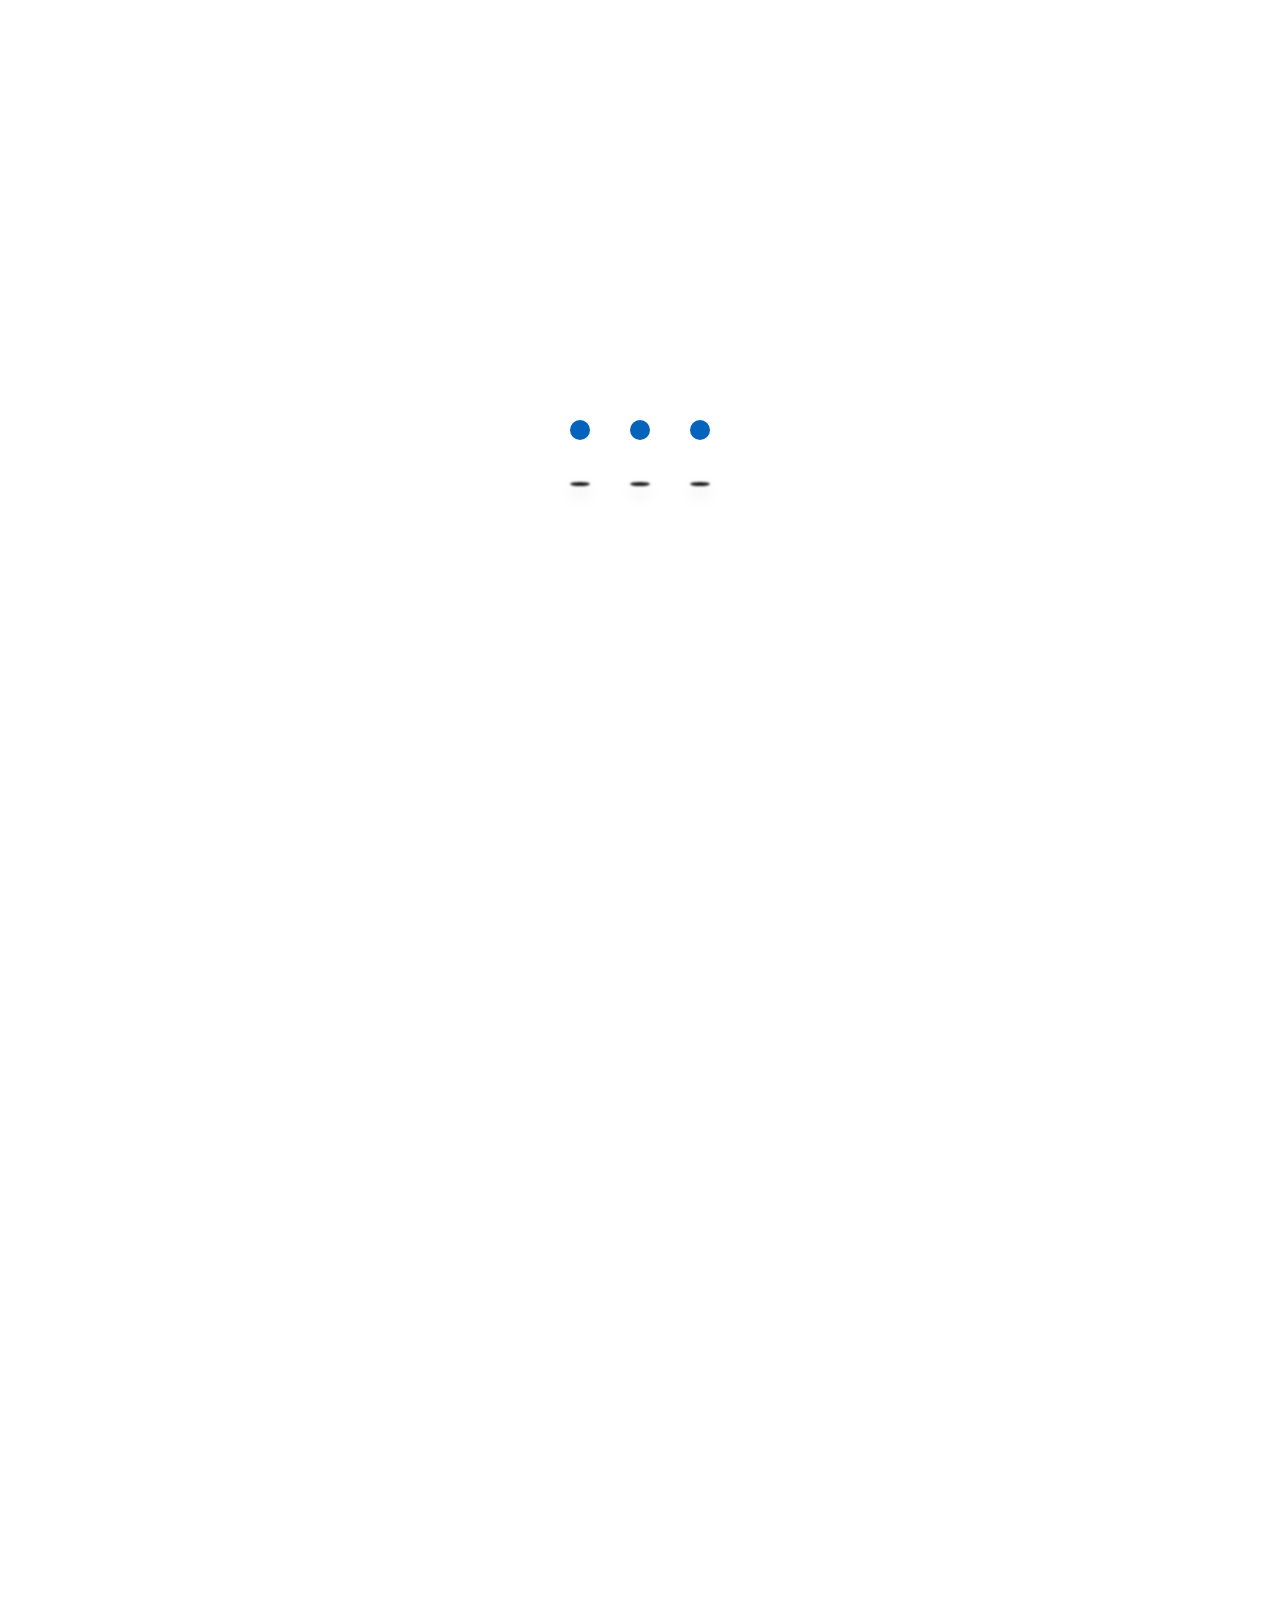
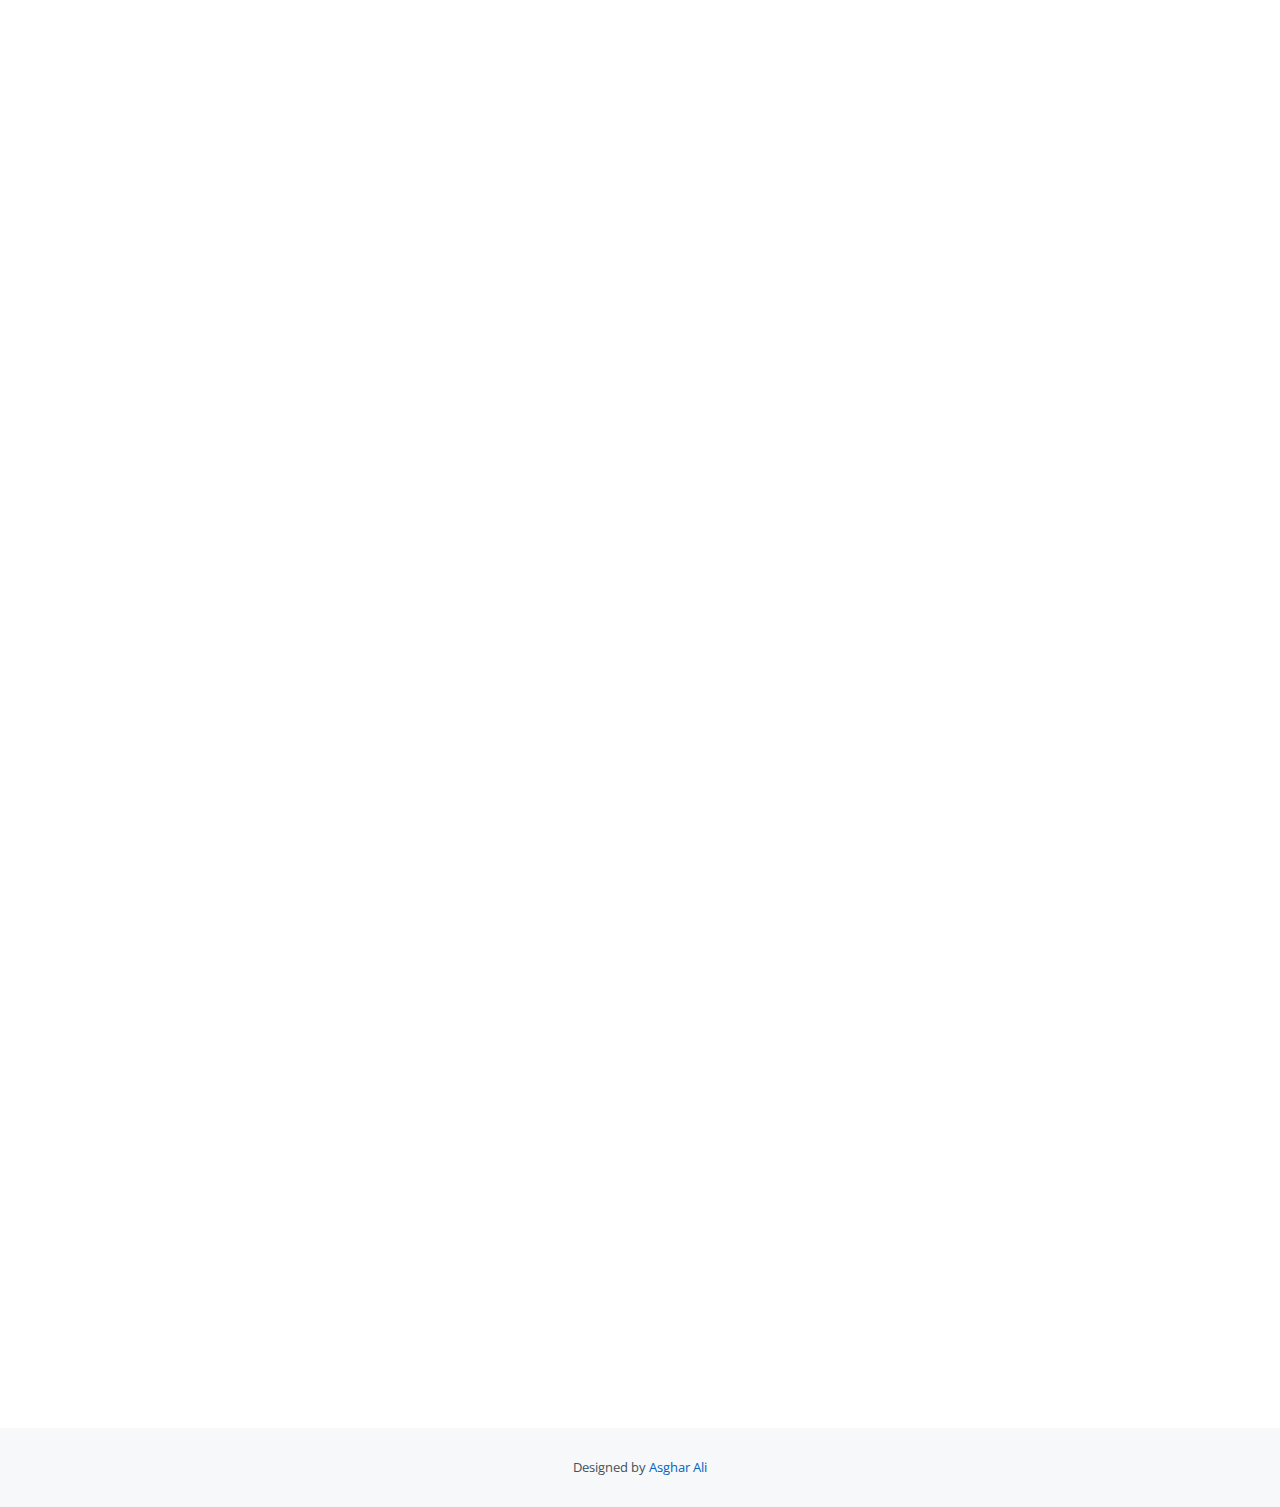
==== commit c54c7d44: "updated" ====
--- a/index.html
+++ b/index.html
@@ -10,7 +10,7 @@
   <meta content="" name="keywords">
 
   <!-- Favicons -->
-  <link href="assets/img/favicon.png" rel="icon">
+  <link href="assets/img/logo1.png" rel="icon">
   <link href="assets/img/apple-touch-icon.png" rel="apple-touch-icon">
 
   <!-- Google Fonts -->
@@ -34,8 +34,7 @@
 
 <body>
 
-  <!-- ======= Mobile nav toggle button ======= -->
-  <!-- <button type="button" class="mobile-nav-toggle d-xl-none"><i class="bi bi-list mobile-nav-toggle"></i></button> -->
+  
   <i class="bi bi-list mobile-nav-toggle d-lg-none"></i>
   <!-- ======= Header ======= -->
   <header id="header" class="d-flex flex-column justify-content-center">
@@ -46,7 +45,7 @@
         <li><a href="#about" class="nav-link scrollto"><i class="bx bx-user"></i> <span>About</span></a></li>
         <li><a href="#resume" class="nav-link scrollto"><i class="bx bx-file-blank"></i> <span>Resume</span></a></li>
         <li><a href="#portfolio" class="nav-link scrollto"><i class="bx bx-book-content"></i> <span>Portfolio</span></a></li>
-        <li><a href="#services" class="nav-link scrollto"><i class="bx bx-server"></i> <span>Services</span></a></li>
+        <!-- <li><a href="#services" class="nav-link scrollto"><i class="bx bx-server"></i> <span>Services</span></a></li> -->
         <li><a href="#contact" class="nav-link scrollto"><i class="bx bx-envelope"></i> <span>Contact</span></a></li>
       </ul>
     </nav><!-- .nav-menu -->
@@ -59,11 +58,9 @@
       <h1>ASGHAR ALI</h1>
       <p>I'm a <span class="typed" data-typed-items="Web Developer, Freelancer, Photographer"></span></p>
       <div class="social-links">
-        <a href="#" class="twitter"><i class="bx bxl-twitter"></i></a>
-        <a href="#" class="facebook"><i class="bx bxl-facebook"></i></a>
-        <a href="#" class="instagram"><i class="bx bxl-instagram"></i></a>
-        <a href="#" class="google-plus"><i class="bx bxl-skype"></i></a>
-        <a href="#" class="linkedin"><i class="bx bxl-linkedin"></i></a>
+        <a href="https://github.com/asghar4415" class="github" target="_blank"><i class="bx bxl-github"></i></a>
+        <a href="https://www.instagram.com/asghar_hun/" class="instagram" target="_blank"><i class="bx bxl-instagram"></i></a>
+        <a href="https://www.linkedin.com/in/asghar-ali-4415iin/" class="linkedin" target="_blank"><i class="bx bxl-linkedin"></i></a>
       </div>
     </div>
   </section><!-- End Hero -->
@@ -71,60 +68,23 @@
   <main id="main">
 
     <!-- ======= About Section ======= -->
-    <!-- <section id="about" class="about">
-      <div class="container" data-aos="fade-up">
-
-        <div class="section-title">
-          <h2>About</h2>
-          <p>Magnam dolores commodi suscipit. Necessitatibus eius consequatur ex aliquid fuga eum quidem. Sit sint consectetur velit. Quisquam quos quisquam cupiditate. Et nemo qui impedit suscipit alias ea. Quia fugiat sit in iste officiis commodi quidem hic quas.</p>
-        </div>
-
-        <div class="row">
-          <div class="col-lg-4">
-            <img src="assets/img/profile-img.jpg" class="img-fluid" alt="">
-          </div>
-          <div class="col-lg-8 pt-4 pt-lg-0 content">
-            <h3>UI/UX Designer &amp; Web Developer.</h3>
-            <p class="fst-italic">
-              Lorem ipsum dolor sit amet, consectetur adipiscing elit, sed do eiusmod tempor incididunt ut labore et dolore
-              magna aliqua.
-            </p>
-            <div class="row">
-              <div class="col-lg-6">
-                <ul>
-                  <li><i class="bi bi-chevron-right"></i> <strong>Birthday:</strong> <span>1 May 1995</span></li>
-                  <li><i class="bi bi-chevron-right"></i> <strong>Website:</strong> <span>www.example.com</span></li>
-                  <li><i class="bi bi-chevron-right"></i> <strong>Phone:</strong> <span>+123 456 7890</span></li>
-                  <li><i class="bi bi-chevron-right"></i> <strong>City:</strong> <span>New York, USA</span></li>
-                </ul>
-              </div>
-              <div class="col-lg-6">
-                <ul>
-                  <li><i class="bi bi-chevron-right"></i> <strong>Age:</strong> <span>30</span></li>
-                  <li><i class="bi bi-chevron-right"></i> <strong>Degree:</strong> <span>Master</span></li>
-                  <li><i class="bi bi-chevron-right"></i> <strong>PhEmailone:</strong> <span>email@example.com</span></li>
-                  <li><i class="bi bi-chevron-right"></i> <strong>Freelance:</strong> <span>Available</span></li>
-                </ul>
-              </div>
-            </div>
-            <p>
-              Officiis eligendi itaque labore et dolorum mollitia officiis optio vero. Quisquam sunt adipisci omnis et ut. Nulla accusantium dolor incidunt officia tempore. Et eius omnis.
-              Cupiditate ut dicta maxime officiis quidem quia. Sed et consectetur qui quia repellendus itaque neque. Aliquid amet quidem ut quaerat cupiditate. Ab et eum qui repellendus omnis culpa magni laudantium dolores.
-            </p>
-          </div>
-        </div>
-
-      </div>
-    </section>-->
+    
+    <section id="about" class="about">
+      <div class="container" data-aos="fade-up">
+
     <div class="container-fluid py-5" id="about">
         <div class="container">
             <div class="position-relative d-flex align-items-center justify-content-center">
                 <h1 class="display-1 text-uppercase text-white" style="-webkit-text-stroke: 1px #dee2e6;">About</h1>
                 <h1 class="position-absolute text-uppercase text-primary">About Me</h1>
             </div>
+
+        </div>
+    </div>
+
             <div class="row align-items-center">
                 <div class="col-lg-5 pb-4 pb-lg-0">
-                    <img class="img-fluid rounded w-100" src="./assets/img/about.jpeg" alt="">
+                    <img class="img-fluid rounded w-100" src="./assets/img/portrait.jpg" alt="">
                 </div>
                 <div class="col-lg-7">
                     <h3 class="mb-4">Web Developer and Photographer</h3>
@@ -137,28 +97,33 @@
                         <div class="col-sm-6 py-2"><h6>Phone: <span class="text-secondary">0319-2583564</span></h6></div>
                         <div class="col-sm-6 py-2"><h6>Email: <span class="text-secondary">asgharali224415@gmail.com</span></h6></div>
                         <div class="col-sm-6 py-2"><h6>Address: <span class="text-secondary">Karachi, Pakistan</span></h6></div>
-                        <!-- <div class="col-sm-6 py-2"><h6>Freelance: <span class="text-secondary">Available</span></h6></div> -->
+                        
                     </div>
-                    <a href="" class="btn btn-outline-primary mr-4">Hire Me</a>
+                    <a href="#contact" class="btn btn-outline-primary mr-4">Hire Me</a>
                     <!-- <a href="" class="btn btn-outline-primary">Learn More</a> -->
                 </div>
             </div>
         </div>
-    </div>
+
+</section>
     <!-- End About Section --> 
 
     
     <!-- ======= Resume Section ======= -->
-
-    <div class="container-fluid py-5" id="qualification">
-      <div class="container">
-          <div class="position-relative d-flex align-items-center justify-content-center">
-              <h1 class="display-1 text-uppercase text-white" style="-webkit-text-stroke: 1px #dee2e6;">Quality</h1>
-              <h1 class="position-absolute text-uppercase text-primary">Education & Expericence</h1>
-          </div>
-         
-          <section id="resume" class="resume">
+<section id="resume" class="resume">
             <div class="container" data-aos="fade-up">
+
+
+              <div class="container-fluid py-5" id="qualification">
+                <div class="container">
+                    <div class="position-relative d-flex align-items-center justify-content-center">
+                        <h1 class="display-1 text-uppercase text-white" style="-webkit-text-stroke: 1px #dee2e6;">Quality</h1>
+                        <h1 class="position-absolute text-uppercase text-primary">Education & Expericence</h1>
+                    </div>
+                      
+                          </div>
+                      </div>
+
               <div class="row">
                 <div class="col-lg-6">
                  
@@ -215,7 +180,7 @@
       <div class="container" data-aos="fade-up">
           <div class="position-relative d-flex align-items-center justify-content-center">
               <h1 class="display-1 text-uppercase text-white" style="-webkit-text-stroke: 1px #dee2e6;">Skills</h1>
-              <h1 class="position-absolute text-uppercase text-primary">My Skills</h1>
+              <h1 class="position-absolute text-uppercase text-primary ">My Skills</h1>
           </div>
           
               </div>
@@ -253,14 +218,14 @@
           <div class="col-lg-6">
 
             <div class="progress">
-              <span class="skill">PHP <i class="val">80%</i></span>
+              <span class="skill">Firebase <i class="val">80%</i></span>
               <div class="progress-bar-wrap">
                 <div class="progress-bar" role="progressbar" aria-valuenow="80" aria-valuemin="0" aria-valuemax="100"></div>
               </div>
             </div>
 
             <div class="progress">
-              <span class="skill">WordPress/CMS <i class="val">90%</i></span>
+              <span class="skill">Lightroom <i class="val">90%</i></span>
               <div class="progress-bar-wrap">
                 <div class="progress-bar" role="progressbar" aria-valuenow="90" aria-valuemin="0" aria-valuemax="100"></div>
               </div>
@@ -283,7 +248,7 @@
 
 
     <!-- ======= Facts Section ======= -->
-    <!-- <section id="facts" class="facts">
+    <section id="facts" class="facts">
       <div class="container" data-aos="fade-up">
         <div class="container-fluid py-5" id="fact">
           <div class="container">
@@ -296,12 +261,12 @@
       </div>
 
     
-        <div class="row">
-
-          <div class="col-lg-3 col-md-6">
+        <div class="row facts-sect-1">
+
+          <div class="col-lg-3 col-md-6 fact1">
             <div class="count-box">
               <i class="bi bi-emoji-smile"></i>
-              <span data-purecounter-start="0" data-purecounter-end="232" data-purecounter-duration="1" class="purecounter"></span>
+              <span data-purecounter-start="0" data-purecounter-end="10" data-purecounter-duration="1" class="purecounter"></span>
               <p>Happy Clients</p>
             </div>
           </div>
@@ -309,31 +274,26 @@
           <div class="col-lg-3 col-md-6 mt-5 mt-md-0">
             <div class="count-box">
               <i class="bi bi-journal-richtext"></i>
-              <span data-purecounter-start="0" data-purecounter-end="521" data-purecounter-duration="1" class="purecounter"></span>
+              <span data-purecounter-start="0" data-purecounter-end="5" data-purecounter-duration="1" class="purecounter"></span>
               <p>Projects</p>
             </div>
           </div>
 
-          <div class="col-lg-3 col-md-6 mt-5 mt-lg-0">
-            <div class="count-box">
-              <i class="bi bi-headset"></i>
-              <span data-purecounter-start="0" data-purecounter-end="1463" data-purecounter-duration="1" class="purecounter"></span>
-              <p>Hours Of Support</p>
-            </div>
-          </div>
+      
 
           <div class="col-lg-3 col-md-6 mt-5 mt-lg-0">
             <div class="count-box">
               <i class="bi bi-award"></i>
-              <span data-purecounter-start="0" data-purecounter-end="25" data-purecounter-duration="1" class="purecounter"></span>
-              <p>Awards</p>
-            </div>
-          </div>
-
-        </div>
-
-      </div>
-    </section>End Facts Section -->
+              <span data-purecounter-start="0" data-purecounter-end="7" data-purecounter-duration="1" class="purecounter"></span>
+              <p>Recommendations</p>
+            </div>
+          </div>
+
+        </div>
+
+      </div>
+    </section>
+    <!-- End Facts Section -->
 
     
     
@@ -341,75 +301,40 @@
     <section id="portfolio" class="portfolio section-bg">
       <div class="container" data-aos="fade-up">
 
-        <div class="section-title">
-          <h2>Portfolio</h2>
-          <p>Magnam dolores commodi suscipit. Necessitatibus eius consequatur ex aliquid fuga eum quidem. Sit sint consectetur velit. Quisquam quos quisquam cupiditate. Et nemo qui impedit suscipit alias ea. Quia fugiat sit in iste officiis commodi quidem hic quas.</p>
-        </div>
-
+        <div class="container-fluid pt-5 pb-3" id="portfolio">
+          <div class="container">
+              <div class="position-relative d-flex align-items-center justify-content-center ">
+                  <h1 class="display-1 text-uppercase text-white" style="-webkit-text-stroke: 1px #dee2e6;">Portfolio</h1>
+                  <h1 class="position-absolute text-uppercase text-primary">My Works</h1>
+              </div>
+
+          </div>
+      </div>
+
+      <div class="container">
+  
         <div class="row">
-          <div class="col-lg-12 d-flex justify-content-center" data-aos="fade-up" data-aos-delay="100">
+          <div class="col-lg-12 d-flex justify-content-center">
             <ul id="portfolio-flters">
               <li data-filter="*" class="filter-active">All</li>
-              <li data-filter=".filter-app">App</li>
-              <li data-filter=".filter-card">Card</li>
               <li data-filter=".filter-web">Web</li>
+              <!-- <li data-filter=".filter-card"></li> -->
+              <!-- <li data-filter=".filter-web">Web</li> -->
             </ul>
           </div>
         </div>
-
-        <div class="row portfolio-container" data-aos="fade-up" data-aos-delay="200">
-
-          <div class="col-lg-4 col-md-6 portfolio-item filter-app">
-            <div class="portfolio-wrap">
-              <img src="assets/img/portfolio/portfolio-1.jpg" class="img-fluid" alt="">
-              <div class="portfolio-info">
-                <h4>App 1</h4>
-                <p>App</p>
-                <div class="portfolio-links">
-                  <a href="assets/img/portfolio/portfolio-1.jpg" data-gallery="portfolioGallery" class="portfolio-lightbox" title="App 1"><i class="bx bx-plus"></i></a>
-                  <a href="portfolio-details.html" class="portfolio-details-lightbox" data-glightbox="type: external" title="Portfolio Details"><i class="bx bx-link"></i></a>
-                </div>
-              </div>
-            </div>
-          </div>
-
+  
+        <div class="row portfolio-container">
+  
           <div class="col-lg-4 col-md-6 portfolio-item filter-web">
             <div class="portfolio-wrap">
-              <img src="assets/img/portfolio/portfolio-2.jpg" class="img-fluid" alt="">
+              <img src="assets/img/portfolio/sleep-stress-1.PNG" class="img-fluid" alt="">
               <div class="portfolio-info">
-                <h4>Web 3</h4>
-                <p>Web</p>
+                <h4>Sleep, Stress and Students</h4>
+                <!-- <p>App</p> -->
                 <div class="portfolio-links">
-                  <a href="assets/img/portfolio/portfolio-2.jpg" data-gallery="portfolioGallery" class="portfolio-lightbox" title="Web 3"><i class="bx bx-plus"></i></a>
-                  <a href="portfolio-details.html" class="portfolio-details-lightbox" data-glightbox="type: external" title="Portfolio Details"><i class="bx bx-link"></i></a>
-                </div>
-              </div>
-            </div>
-          </div>
-
-          <div class="col-lg-4 col-md-6 portfolio-item filter-app">
-            <div class="portfolio-wrap">
-              <img src="assets/img/portfolio/portfolio-3.jpg" class="img-fluid" alt="">
-              <div class="portfolio-info">
-                <h4>App 2</h4>
-                <p>App</p>
-                <div class="portfolio-links">
-                  <a href="assets/img/portfolio/portfolio-3.jpg" data-gallery="portfolioGallery" class="portfolio-lightbox" title="App 2"><i class="bx bx-plus"></i></a>
-                  <a href="portfolio-details.html" class="portfolio-details-lightbox" data-glightbox="type: external" title="Portfolio Details"><i class="bx bx-link"></i></a>
-                </div>
-              </div>
-            </div>
-          </div>
-
-          <div class="col-lg-4 col-md-6 portfolio-item filter-card">
-            <div class="portfolio-wrap">
-              <img src="assets/img/portfolio/portfolio-4.jpg" class="img-fluid" alt="">
-              <div class="portfolio-info">
-                <h4>Card 2</h4>
-                <p>Card</p>
-                <div class="portfolio-links">
-                  <a href="assets/img/portfolio/portfolio-4.jpg" data-gallery="portfolioGallery" class="portfolio-lightbox" title="Card 2"><i class="bx bx-plus"></i></a>
-                  <a href="portfolio-details.html" class="portfolio-details-lightbox" data-glightbox="type: external" title="Portfolio Details"><i class="bx bx-link"></i></a>
+                  <a href="assets/img/portfolio/sleep-stress-1.PNG" data-gallery="portfolioGallery" class="portfolio-lightbox" title="Sleep, Stress and Students"><i class="bx bx-plus"></i></a>
+                  <a href="portfolio-details.html" data-gallery="portfolioDetailsGallery" data-glightbox="type: external" class="portfolio-details-lightbox" title="Portfolio Details"><i class="bx bx-link"></i></a>
                 </div>
               </div>
             </div>
@@ -417,169 +342,43 @@
 
           <div class="col-lg-4 col-md-6 portfolio-item filter-web">
             <div class="portfolio-wrap">
-              <img src="assets/img/portfolio/portfolio-5.jpg" class="img-fluid" alt="">
+              <img src="assets/img/portfolio/ecommerce-1.PNG" class="img-fluid" alt="">
               <div class="portfolio-info">
-                <h4>Web 2</h4>
-                <p>Web</p>
+                <h4>Ecommerce Website</h4>
+                <!-- <p>App</p> -->
                 <div class="portfolio-links">
-                  <a href="assets/img/portfolio/portfolio-5.jpg" data-gallery="portfolioGallery" class="portfolio-lightbox" title="Web 2"><i class="bx bx-plus"></i></a>
-                  <a href="portfolio-details.html" class="portfolio-details-lightbox" data-glightbox="type: external" title="Portfolio Details"><i class="bx bx-link"></i></a>
-                </div>
-              </div>
-            </div>
-          </div>
-
-          <div class="col-lg-4 col-md-6 portfolio-item filter-app">
-            <div class="portfolio-wrap">
-              <img src="assets/img/portfolio/portfolio-6.jpg" class="img-fluid" alt="">
-              <div class="portfolio-info">
-                <h4>App 3</h4>
-                <p>App</p>
-                <div class="portfolio-links">
-                  <a href="assets/img/portfolio/portfolio-6.jpg" data-gallery="portfolioGallery" class="portfolio-lightbox" title="App 3"><i class="bx bx-plus"></i></a>
-                  <a href="portfolio-details.html" class="portfolio-details-lightbox" data-glightbox="type: external" title="Portfolio Details"><i class="bx bx-link"></i></a>
-                </div>
-              </div>
-            </div>
-          </div>
-
-          <div class="col-lg-4 col-md-6 portfolio-item filter-card">
-            <div class="portfolio-wrap">
-              <img src="assets/img/portfolio/portfolio-7.jpg" class="img-fluid" alt="">
-              <div class="portfolio-info">
-                <h4>Card 1</h4>
-                <p>Card</p>
-                <div class="portfolio-links">
-                  <a href="assets/img/portfolio/portfolio-7.jpg" data-gallery="portfolioGallery" class="portfolio-lightbox" title="Card 1"><i class="bx bx-plus"></i></a>
-                  <a href="portfolio-details.html" class="portfolio-details-lightbox" data-glightbox="type: external" title="Portfolio Details"><i class="bx bx-link"></i></a>
-                </div>
-              </div>
-            </div>
-          </div>
-
-          <div class="col-lg-4 col-md-6 portfolio-item filter-card">
-            <div class="portfolio-wrap">
-              <img src="assets/img/portfolio/portfolio-8.jpg" class="img-fluid" alt="">
-              <div class="portfolio-info">
-                <h4>Card 3</h4>
-                <p>Card</p>
-                <div class="portfolio-links">
-                  <a href="assets/img/portfolio/portfolio-8.jpg" data-gallery="portfolioGallery" class="portfolio-lightbox" title="Card 3"><i class="bx bx-plus"></i></a>
-                  <a href="portfolio-details.html" class="portfolio-details-lightbox" data-glightbox="type: external" title="Portfolio Details"><i class="bx bx-link"></i></a>
-                </div>
-              </div>
-            </div>
-          </div>
-
-          <div class="col-lg-4 col-md-6 portfolio-item filter-web">
-            <div class="portfolio-wrap">
-              <img src="assets/img/portfolio/portfolio-9.jpg" class="img-fluid" alt="">
-              <div class="portfolio-info">
-                <h4>Web 3</h4>
-                <p>Web</p>
-                <div class="portfolio-links">
-                  <a href="assets/img/portfolio/portfolio-9.jpg" data-gallery="portfolioGallery" class="portfolio-lightbox" title="Web 3"><i class="bx bx-plus"></i></a>
-                  <a href="portfolio-details.html" class="portfolio-details-lightbox" data-glightbox="type: external" title="Portfolio Details"><i class="bx bx-link"></i></a>
-                </div>
-              </div>
-            </div>
-          </div>
-
-        </div>
+                  <a href="assets/img/portfolio/ecommerce-1.PNG" data-gallery="portfolioGallery" class="portfolio-lightbox" title="Ecommerce Website"><i class="bx bx-plus"></i>
+                  </a>
+                  
+                  <a href="portfolio-details1.html" data-gallery="portfolioDetailsGallery" data-glightbox="type: external" class="portfolio-details-lightbox" title="Portfolio Details"><i class="bx bx-link"></i></a>
+                </div>
+              </div>
+            </div>
+          </div>
+          
+        </div>
+  
+      </div>
+
+      </div>
+
 
       </div>
     </section><!-- End Portfolio Section -->
-
-    <!-- ======= Testimonials Section ======= -->
-    <section id="testimonials" class="testimonials section-bg">
-      <div class="container" data-aos="fade-up">
-
-        <div class="section-title">
-          <h2>Testimonials</h2>
-        </div>
-
-        <div class="testimonials-slider swiper" data-aos="fade-up" data-aos-delay="100">
-          <div class="swiper-wrapper">
-
-            <div class="swiper-slide">
-              <div class="testimonial-item">
-                <img src="assets/img/testimonials/testimonials-1.jpg" class="testimonial-img" alt="">
-                <h3>Saul Goodman</h3>
-                <h4>Ceo &amp; Founder</h4>
-                <p>
-                  <i class="bx bxs-quote-alt-left quote-icon-left"></i>
-                  Proin iaculis purus consequat sem cure digni ssim donec porttitora entum suscipit rhoncus. Accusantium quam, ultricies eget id, aliquam eget nibh et. Maecen aliquam, risus at semper.
-                  <i class="bx bxs-quote-alt-right quote-icon-right"></i>
-                </p>
-              </div>
-            </div><!-- End testimonial item -->
-
-            <div class="swiper-slide">
-              <div class="testimonial-item">
-                <img src="assets/img/testimonials/testimonials-2.jpg" class="testimonial-img" alt="">
-                <h3>Sara Wilsson</h3>
-                <h4>Designer</h4>
-                <p>
-                  <i class="bx bxs-quote-alt-left quote-icon-left"></i>
-                  Export tempor illum tamen malis malis eram quae irure esse labore quem cillum quid cillum eram malis quorum velit fore eram velit sunt aliqua noster fugiat irure amet legam anim culpa.
-                  <i class="bx bxs-quote-alt-right quote-icon-right"></i>
-                </p>
-              </div>
-            </div><!-- End testimonial item -->
-
-            <div class="swiper-slide">
-              <div class="testimonial-item">
-                <img src="assets/img/testimonials/testimonials-3.jpg" class="testimonial-img" alt="">
-                <h3>Jena Karlis</h3>
-                <h4>Store Owner</h4>
-                <p>
-                  <i class="bx bxs-quote-alt-left quote-icon-left"></i>
-                  Enim nisi quem export duis labore cillum quae magna enim sint quorum nulla quem veniam duis minim tempor labore quem eram duis noster aute amet eram fore quis sint minim.
-                  <i class="bx bxs-quote-alt-right quote-icon-right"></i>
-                </p>
-              </div>
-            </div><!-- End testimonial item -->
-
-            <div class="swiper-slide">
-              <div class="testimonial-item">
-                <img src="assets/img/testimonials/testimonials-4.jpg" class="testimonial-img" alt="">
-                <h3>Matt Brandon</h3>
-                <h4>Freelancer</h4>
-                <p>
-                  <i class="bx bxs-quote-alt-left quote-icon-left"></i>
-                  Fugiat enim eram quae cillum dolore dolor amet nulla culpa multos export minim fugiat minim velit minim dolor enim duis veniam ipsum anim magna sunt elit fore quem dolore labore illum veniam.
-                  <i class="bx bxs-quote-alt-right quote-icon-right"></i>
-                </p>
-              </div>
-            </div><!-- End testimonial item -->
-
-            <div class="swiper-slide">
-              <div class="testimonial-item">
-                <img src="assets/img/testimonials/testimonials-5.jpg" class="testimonial-img" alt="">
-                <h3>John Larson</h3>
-                <h4>Entrepreneur</h4>
-                <p>
-                  <i class="bx bxs-quote-alt-left quote-icon-left"></i>
-                  Quis quorum aliqua sint quem legam fore sunt eram irure aliqua veniam tempor noster veniam enim culpa labore duis sunt culpa nulla illum cillum fugiat legam esse veniam culpa fore nisi cillum quid.
-                  <i class="bx bxs-quote-alt-right quote-icon-right"></i>
-                </p>
-              </div>
-            </div><!-- End testimonial item -->
-
-          </div>
-          <div class="swiper-pagination"></div>
-        </div>
-
-      </div>
-    </section><!-- End Testimonials Section -->
 
     <!-- ======= Contact Section ======= -->
     <section id="contact" class="contact">
       <div class="container" data-aos="fade-up">
 
-        <div class="section-title">
-          <h2>Contact</h2>
-        </div>
+        <div class="container-fluid py-5" id="contact">
+          <div class="container">
+              <div class="position-relative d-flex align-items-center justify-content-center">
+                  <h1 class="display-1 text-uppercase text-white" style="-webkit-text-stroke: 1px #dee2e6;">Contact</h1>
+                  <h1 class="position-absolute text-uppercase text-primary">Contact Me</h1>
+              </div>
+
+          </div>
+      </div>
 
         <div class="row mt-1">
 
@@ -588,19 +387,23 @@
               <div class="address">
                 <i class="bi bi-geo-alt"></i>
                 <h4>Location:</h4>
-                <p>A108 Adam Street, New York, NY 535022</p>
+                <p>Karachi, Pakistan</p>
               </div>
 
               <div class="email">
                 <i class="bi bi-envelope"></i>
                 <h4>Email:</h4>
-                <p>info@example.com</p>
+                <!--send email when click on the link-->
+                <a href="mailto:asgharali.224415@gmail.com
+                ">
+                <p>asgharali.224415@gmail.com</p>
+                </a>
               </div>
 
               <div class="phone">
                 <i class="bi bi-phone"></i>
                 <h4>Call:</h4>
-                <p>+1 5589 55488 55s</p>
+                <p>0319-2583564</p>
               </div>
 
             </div>
@@ -609,7 +412,7 @@
 
           <div class="col-lg-8 mt-5 mt-lg-0">
 
-            <form action="forms/contact.php" method="post" role="form" class="php-email-form">
+            <form action="https://formspree.io/f/myyrzlwo" method="post" role="form" class="php-email-form">
               <div class="row">
                 <div class="col-md-6 form-group">
                   <input type="text" name="name" class="form-control" id="name" placeholder="Your Name" required>
@@ -625,11 +428,10 @@
                 <textarea class="form-control" name="message" rows="5" placeholder="Message" required></textarea>
               </div>
               <div class="my-3">
-                <div class="loading">Loading</div>
-                <div class="error-message"></div>
+                <!-- <div class="error-message">Error! please try again</div> -->
                 <div class="sent-message">Your message has been sent. Thank you!</div>
               </div>
-              <div class="text-center"><button type="submit">Send Message</button></div>
+              <div class="text-center"><button type="submit" onclick="emailsent()">Send Message</button></div>
             </form>
 
           </div>
@@ -644,33 +446,14 @@
   <!-- ======= Footer ======= -->
   <footer id="footer">
     <div class="container">
-      <h3>Brandon Johnson</h3>
-      <p>Et aut eum quis fuga eos sunt ipsa nihil. Labore corporis magni eligendi fuga maxime saepe commodi placeat.</p>
-      <div class="social-links">
-        <a href="#" class="twitter"><i class="bx bxl-twitter"></i></a>
-        <a href="#" class="facebook"><i class="bx bxl-facebook"></i></a>
-        <a href="#" class="instagram"><i class="bx bxl-instagram"></i></a>
-        <a href="#" class="google-plus"><i class="bx bxl-skype"></i></a>
-        <a href="#" class="linkedin"><i class="bx bxl-linkedin"></i></a>
-      </div>
-      <div class="copyright">
-        &copy; Copyright <strong><span>MyResume</span></strong>. All Rights Reserved
-      </div>
+     
       <div class="credits">
-        <!-- All the links in the footer should remain intact. -->
-        <!-- You can delete the links only if you purchased the pro version. -->
-        <!-- Licensing information: [license-url] -->
-        <!-- Purchase the pro version with working PHP/AJAX contact form: https://bootstrapmade.com/free-html-bootstrap-template-my-resume/ -->
-        Designed by <a href="https://bootstrapmade.com/">BootstrapMade</a>
+        Designed by <a href="#">Asghar Ali</a>
       </div>
     </div>
   </footer><!-- End Footer -->
 
-  <!-- <div id="preloader"></div> -->
-  <!-- preloader -->
-  <!-- <div class="loader1" id="preloader">
-    <span>Hold up</span>
-</div> -->
+  
 <div id="preloader">
   <div class="wrapper">
     <div class="circle"></div>
@@ -694,7 +477,6 @@
   <script src="assets/vendor/swiper/swiper-bundle.min.js"></script>
   <script src="assets/vendor/typed.js/typed.umd.js"></script>
   <script src="assets/vendor/waypoints/noframework.waypoints.js"></script>
-  <script src="assets/vendor/php-email-form/validate.js"></script>
 
   <!-- Template Main JS File -->
   <script src="assets/js/main.js"></script>
--- a/assets/css/style.css
+++ b/assets/css/style.css
@@ -1,16 +1,4 @@
-/**
-* Template Name: MyResume
-* Updated: Jan 09 2024 with Bootstrap v5.3.2
-* Template URL: https://bootstrapmade.com/free-html-bootstrap-template-my-resume/
-* Author: BootstrapMade.com
-* License: https://bootstrapmade.com/license/
-*/
-/*!
- * Bootstrap v4.5.3 (https://getbootstrap.com/)
- * Copyright 2011-2020 The Bootstrap Authors
- * Copyright 2011-2020 Twitter, Inc.
- * Licensed under MIT (https://github.com/twbs/bootstrap/blob/main/LICENSE)
- */
+
  :root {
   --blue: #007bff;
   --indigo: #6610f2;
@@ -9515,6 +9503,14 @@
   }
 }
 
+@media (max-width: 480px)
+{
+  #hero {
+    background-position: center;
+
+  }
+}
+
 #hero:before {
   content: "";
   background: rgba(255, 255, 255, 0.6);
@@ -9631,17 +9627,25 @@
 /*--------------------------------------------------------------
 # About
 --------------------------------------------------------------*/
+
+@media (max-width:450px)
+{
+  .about{
+    margin-top: -2rem;
+  }
+}
+
 .py-5 {
-  padding-top: 1rem !important;
+  padding-top: 2rem !important;
 }
 
 .px-5 {
   padding-right: 3rem !important;
 }
 
-.py-5 {
+/* .py-5 {
   padding-bottom: 1rem !important;
-}
+} */
 .col-lg-5 {
   flex: 0 0 41.66667%;
   max-width: 41.66667%;
@@ -9656,6 +9660,7 @@
 .my-4 {
   margin-bottom: 1.5rem !important;
 }
+
 .mb-3,
 .my-3 {
   margin-bottom: 1rem !important;
@@ -9675,6 +9680,9 @@
 .pb-2,
 .py-2 {
   padding-bottom: 0.5rem !important;
+}
+.col-lg-7 p{
+  text-align: justify;
 }
 
 .about .content h3 {
@@ -9712,16 +9720,46 @@
 /*--------------------------------------------------------------
 # Facts
 --------------------------------------------------------------*/
+
 .facts{
+  margin-top: -5rem;
+}
+.facts-sect-1
+{
   margin-top: -20px;
-}
+  display: flex;
+  justify-content: space-around;
+}
+
 .facts .count-box {
   padding: 30px 30px 25px 30px;
-  margin-top: 30px;
+  margin-top: 20px;
   width: 100%;
   position: relative;
   text-align: center;
   background: #fff;
+}
+
+@media (max-width: 450px){
+
+
+  .facts{
+    margin-top: -7rem;
+  }
+  .facts .count-box {
+    padding: 30px 30px 25px 30px;
+    margin-top: 5px;
+    width: 100%;
+    position: relative;
+    text-align: center;
+    background: #fff;
+  }
+  .fact1
+  {
+    margin-top: 30px;
+
+  }
+
 }
 
 .facts .count-box i {
@@ -9757,9 +9795,15 @@
 /*--------------------------------------------------------------
 # Skills
 --------------------------------------------------------------*/
-.skills
-{
-  margin-top: -9vw;
+@media (max-width: 450px){
+  .skills{
+    margin-top: -6rem;
+  }
+}
+.skills{
+
+  margin-top: -6rem;
+
 }
 .skills .progress {
   height: 60px;
@@ -9849,7 +9893,13 @@
   color: #45505b;
 }
 .resume{
-  margin-top : -20px;
+  margin-top : -6rem;
+}
+
+@media (max-width: 450px){
+  .resume{
+    margin-top: -6rem;
+  }
 }
 
 .resume .resume-item {
@@ -9902,19 +9952,31 @@
   border: 2px solid #0563bb;
 }
 
+
 /*--------------------------------------------------------------
 # Portfolio
 --------------------------------------------------------------*/
+.portfolio{
+  margin-top: -6rem;
+
+}
+@media (max-width: 450px){
+  #portfolio .display-1 {
+    font-size: 4rem;
+    font-weight: 300;
+    line-height: 1.2;
+  }
+}
+
 .portfolio .portfolio-item {
   margin-bottom: 30px;
 }
 
 .portfolio #portfolio-flters {
   padding: 0;
-  margin: 0 auto 25px auto;
+  margin: 0 auto 15px auto;
   list-style: none;
   text-align: center;
-  background: #fff;
   border-radius: 50px;
   padding: 2px 15px;
 }
@@ -9922,19 +9984,22 @@
 .portfolio #portfolio-flters li {
   cursor: pointer;
   display: inline-block;
-  padding: 10px 15px;
+  padding: 8px 16px 10px 16px;
   font-size: 14px;
   font-weight: 600;
   line-height: 1;
   text-transform: uppercase;
-  color: #272829;
-  margin-bottom: 5px;
+  color: rgb(5, 99, 187);
+  background: rgba(255, 255, 255, 0.1);
+  margin: 0 3px 10px 3px;
   transition: all 0.3s ease-in-out;
+  border-radius: 4px;
 }
 
 .portfolio #portfolio-flters li:hover,
 .portfolio #portfolio-flters li.filter-active {
-  color: #0563bb;
+  background: rgb(5, 99, 187);
+  color: #fff;
 }
 
 .portfolio #portfolio-flters li:last-child {
@@ -9946,12 +10011,12 @@
   position: relative;
   overflow: hidden;
   z-index: 1;
-  background: rgba(69, 80, 91, 0.8);
+  background: rgba(0, 0, 0, 0.6);
 }
 
 .portfolio .portfolio-wrap::before {
   content: "";
-  background: rgba(255, 255, 255, 0.7);
+  background: rgba(0, 0, 0, 0.6);
   position: absolute;
   left: 30px;
   right: 30px;
@@ -9986,8 +10051,8 @@
   position: absolute;
   top: 35px;
   left: 35px;
-  border-top: 3px solid #d7dce1;
-  border-left: 3px solid #d7dce1;
+  border-top: 3px solid #fff;
+  border-left: 3px solid #fff;
   transition: all 0.5s ease 0s;
   z-index: 9994;
 }
@@ -10000,20 +10065,20 @@
   position: absolute;
   bottom: 35px;
   right: 35px;
-  border-bottom: 3px solid #d7dce1;
-  border-right: 3px solid #d7dce1;
+  border-bottom: 3px solid #fff;
+  border-right: 3px solid #fff;
   transition: all 0.5s ease 0s;
   z-index: 9994;
 }
 
 .portfolio .portfolio-wrap .portfolio-info h4 {
   font-size: 20px;
-  color: #45505b;
+  color: #fff;
   font-weight: 600;
 }
 
 .portfolio .portfolio-wrap .portfolio-info p {
-  color: #45505b;
+  color: #ffffff;
   font-size: 14px;
   text-transform: uppercase;
   padding: 0;
@@ -10026,7 +10091,7 @@
 }
 
 .portfolio .portfolio-wrap .portfolio-links a {
-  color: #45505b;
+  color: #fff;
   margin: 0 2px;
   font-size: 28px;
   display: inline-block;
@@ -10034,7 +10099,7 @@
 }
 
 .portfolio .portfolio-wrap .portfolio-links a:hover {
-  color: #148af9;
+  color: #63eda3;
 }
 
 .portfolio .portfolio-wrap:hover::before {
@@ -10122,7 +10187,10 @@
 
 .portfolio-details .portfolio-description p {
   padding: 0;
-}
+} 
+
+
+
 
 /*--------------------------------------------------------------
 # Services
@@ -10343,6 +10411,16 @@
 /*--------------------------------------------------------------
 # Contact
 --------------------------------------------------------------*/
+
+@media (max-width: 450px)
+{
+  .contact
+  {
+    margin-top: -6rem;
+  
+  } 
+}
+
 .contact .info {
   width: 100%;
   background: #fff;
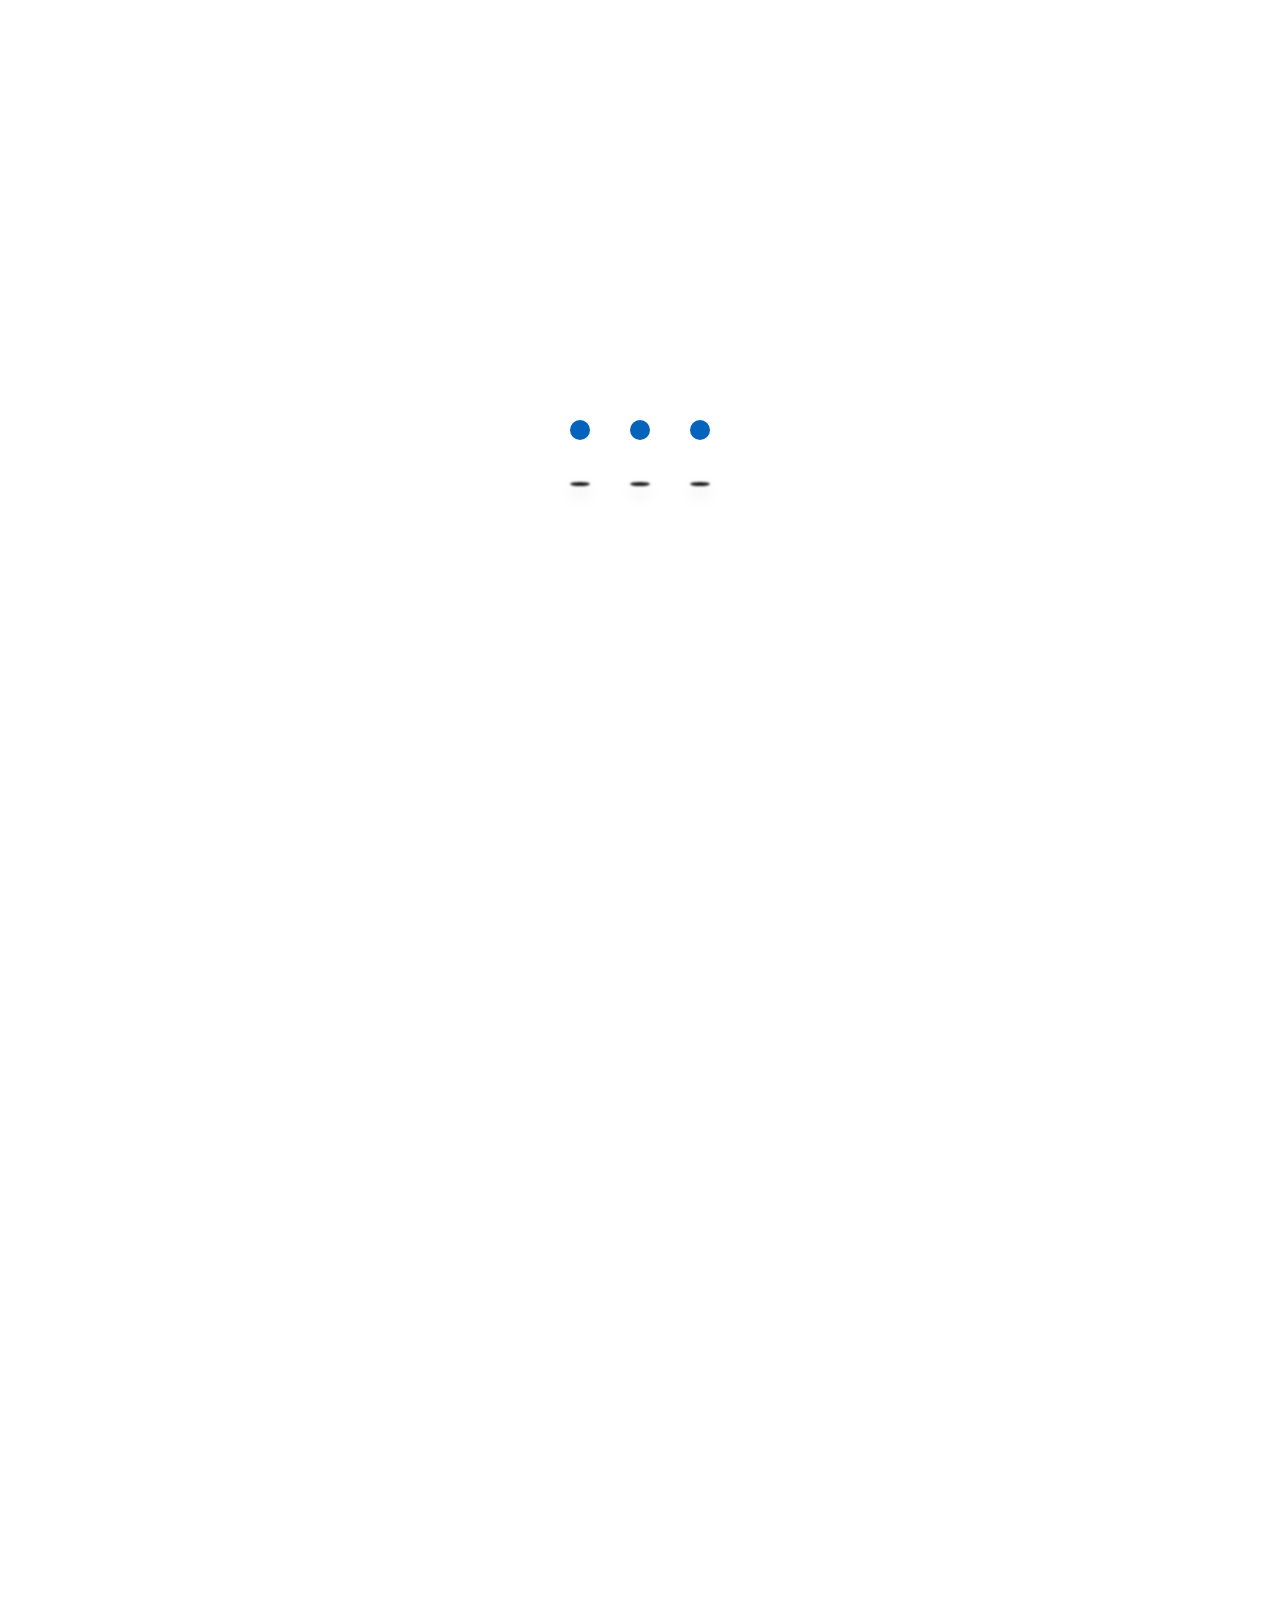
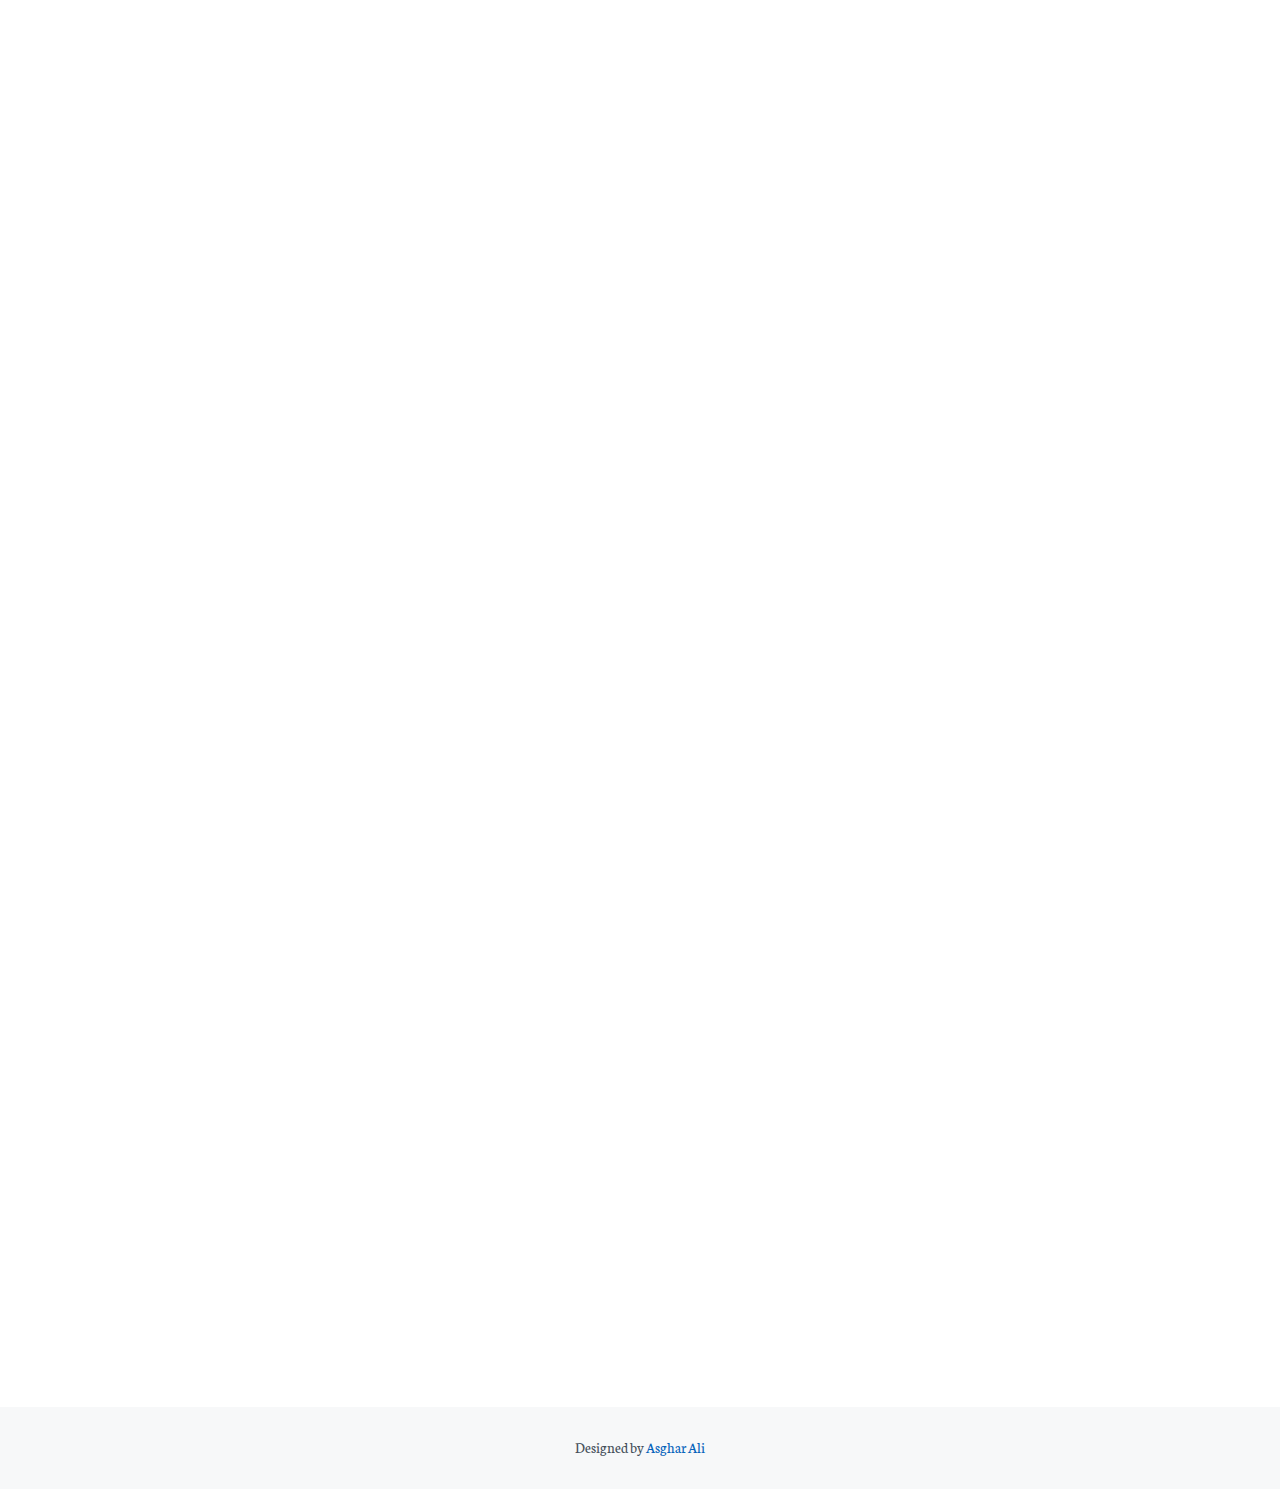
==== commit eac68397: "updated" ====
--- a/index.html
+++ b/index.html
@@ -10,12 +10,13 @@
   <meta content="" name="keywords">
 
   <!-- Favicons -->
-  <link href="assets/img/logo1.png" rel="icon">
+  <link href="assets/img/logo2.png" rel="icon">
   <link href="assets/img/apple-touch-icon.png" rel="apple-touch-icon">
 
   <!-- Google Fonts -->
-  <link href="https://fonts.googleapis.com/css?family=Open+Sans:300,300i,400,400i,600,600i,700,700i|Raleway:300,300i,400,400i,500,500i,600,600i,700,700i|Poppins:300,300i,400,400i,500,500i,600,600i,700,700i" rel="stylesheet">
-
+  <link rel="preconnect" href="https://fonts.googleapis.com">
+  <link rel="preconnect" href="https://fonts.gstatic.com" crossorigin>
+  <link href="https://fonts.googleapis.com/css2?family=Russo+One&family=neuton&display=swap" rel="stylesheet">
   <!-- Vendor CSS Files -->
   <link href="assets/vendor/aos/aos.css" rel="stylesheet">
   <link href="assets/vendor/bootstrap/css/bootstrap.min.css" rel="stylesheet">
@@ -68,7 +69,6 @@
   <main id="main">
 
     <!-- ======= About Section ======= -->
-    
     <section id="about" class="about">
       <div class="container" data-aos="fade-up">
 
@@ -82,9 +82,9 @@
         </div>
     </div>
 
-            <div class="row align-items-center">
+        <div class="row align-items-center">
                 <div class="col-lg-5 pb-4 pb-lg-0">
-                    <img class="img-fluid rounded w-100" src="./assets/img/portrait.jpg" alt="">
+                    <img class="img-fluid rounded w-100 img-portrait" src="./assets/img/portrait.jpg" alt="">
                 </div>
                 <div class="col-lg-7">
                     <h3 class="mb-4">Web Developer and Photographer</h3>
@@ -99,8 +99,12 @@
                         <div class="col-sm-6 py-2"><h6>Address: <span class="text-secondary">Karachi, Pakistan</span></h6></div>
                         
                     </div>
-                    <a href="#contact" class="btn btn-outline-primary mr-4">Hire Me</a>
-                    <!-- <a href="" class="btn btn-outline-primary">Learn More</a> -->
+                    <div class="about-2"> 
+                      <a href="assets/Asghar_Ali_Resume.pdf" download="Asghar_Ali_Resume.pdf" class="btn btn-outline-primary mr-4">Download CV</a>
+                      <a href="#contact" class="btn btn-outline-primary mr-4">Hire Me</a>
+
+                    </div>
+                   
                 </div>
             </div>
         </div>
@@ -118,7 +122,7 @@
                 <div class="container">
                     <div class="position-relative d-flex align-items-center justify-content-center">
                         <h1 class="display-1 text-uppercase text-white" style="-webkit-text-stroke: 1px #dee2e6;">Quality</h1>
-                        <h1 class="position-absolute text-uppercase text-primary">Education & Expericence</h1>
+                        <h1 class="position-absolute text-uppercase text-primary text-edit">Education & Expericence</h1>
                     </div>
                       
                           </div>
--- a/assets/css/style.css
+++ b/assets/css/style.css
@@ -55,7 +55,8 @@
 }
 body {
   margin: 0;
-  font-family: "Roboto", sans-serif;
+  font-family: 'Russo One', sans-serif;
+  font-family: 'Neuton', cursive;
   font-size: 1rem;
   font-weight: 400;
   line-height: 1.5;
@@ -2522,8 +2523,16 @@
   box-shadow: 0 0 0 0.2rem rgba(82, 88, 93, 0.5);
 }
 .btn-outline-primary {
-  color: rgb(5, 99, 187);
-  border-color: rgb(5, 99, 187);
+  
+  background: #3FB1F2;
+background: linear-gradient(to right, #3FB1F2 25%, #2300D1 100%);
+-webkit-background-clip: text;
+-webkit-text-fill-color: transparent;
+  
+  border-color: #3FB1F2;
+  font-weight: 600;
+  font-size: 1rem;
+
 }
 .btn-outline-primary:hover {
   color: #fff;
@@ -3781,7 +3790,8 @@
 .nav-pills .nav-link.active,
 .nav-pills .show > .nav-link {
   color: #fff;
-  background-color: #0bceaf;
+  background: rgb(91,233,241);
+background: linear-gradient(90deg, rgba(91,233,241,1) 0%, rgba(34,21,241,1) 91%);
 }
 .nav-fill > .nav-link,
 .nav-fill .nav-item {
@@ -3807,6 +3817,8 @@
   align-items: center;
   justify-content: space-between;
   padding: 0.5rem 1rem;
+  font-family: 'Neuton';
+
 }
 .navbar .container,
 .navbar .container-fluid,
@@ -8749,6 +8761,13 @@
 }
 .text-primary {
   color: rgb(5, 99, 187) !important;
+  background: #6EB1FF;
+background: linear-gradient(to right, #6EB1FF 0%, #1F00B8 100%);
+-webkit-background-clip: text;
+-webkit-text-fill-color: transparent;
+
+  
+
 }
 a.text-primary:hover,
 a.text-primary:focus {
@@ -9429,7 +9448,11 @@
 .nav-menu .active:focus,
 .nav-menu li:hover>a {
   color: #fff;
-  background: #0563bb;
+  background: #6EB1FF;
+background: linear-gradient(to right, #6EB1FF 0%, #1F00B8 100%);
+/* -webkit-background-clip: text; */
+/* -webkit-text-fill-color: transparent; */
+
 }
 
 .nav-menu a:hover span,
@@ -9523,21 +9546,24 @@
 
 #hero h1 {
   margin: 0;
-  font-size: 64px;
+  font-size: 68px;
   font-weight: 700;
   line-height: 56px;
-  color: #45505b;
+  color: #041E42;
+  text-shadow: 6px 5px 10px rgba(0, 0, 0, 0.4);
 }
 
 #hero p {
-  color: #45505b;
+  color: #041E42;
   margin: 15px 0 0 0;
-  font-size: 26px;
-  font-family: "Poppins", sans-serif;
+  font-size: 30px;
+  font-family: 'Neuton';
+  text-shadow: 6px 5px 10px rgba(0, 0, 0, 0.4);
+
 }
 
 #hero p span {
-  color: #0563bb;
+color: #3457D5;
   letter-spacing: 1px;
 }
 
@@ -9552,6 +9578,8 @@
   line-height: 1;
   margin-right: 20px;
   transition: 0.3s;
+  text-shadow: 6px 5px 10px rgba(0, 0, 0, 0.4);
+
 }
 
 #hero .social-links a:hover {
@@ -9628,13 +9656,6 @@
 # About
 --------------------------------------------------------------*/
 
-@media (max-width:450px)
-{
-  .about{
-    margin-top: -2rem;
-  }
-}
-
 .py-5 {
   padding-top: 2rem !important;
 }
@@ -9652,6 +9673,7 @@
 }
 .col-lg-5, .col-lg-7, .col-sm-6 {
   position: relative;
+  font-family: 'Neuton';
   width: 100%;
   padding-right: 15px;
   padding-left: 15px;
@@ -9659,6 +9681,13 @@
 .mb-4,
 .my-4 {
   margin-bottom: 1.5rem !important;
+  font-family: 'Neuton';
+  background: #6EB1FF;
+background: linear-gradient(to right, #6EB1FF 0%, #1F00B8 100%);
+-webkit-background-clip: text;
+-webkit-text-fill-color: transparent;
+
+
 }
 
 .mb-3,
@@ -9671,6 +9700,8 @@
 .pt-2,
 .py-2 {
   padding-top: 0.5rem !important;
+  font-family: 'Neuton';
+
 }
 .mr-4,
 .mx-4 {
@@ -9683,6 +9714,7 @@
 }
 .col-lg-7 p{
   text-align: justify;
+
 }
 
 .about .content h3 {
@@ -9716,7 +9748,36 @@
 .about .content p:last-child {
   margin-bottom: 0;
 }
-
+@media (max-width:450px)
+{
+  .about{
+    margin-top: -2rem;
+  }
+  .mb-4
+  {
+    text-align: center;
+  }
+.col-lg-5 
+{
+  margin: 0 auto;
+}
+.col-lg-5 .img-portrait
+{
+  margin: 0 auto;
+}
+.col-lg-7 p{
+  text-align: center;
+
+}
+.mb-3{
+  text-align: center;
+}
+.about-2
+{
+  display: flex;
+  justify-content: center;
+}
+}
 /*--------------------------------------------------------------
 # Facts
 --------------------------------------------------------------*/
@@ -9788,8 +9849,9 @@
 .facts .count-box p {
   padding: 0;
   margin: 0;
-  font-family: "Raleway", sans-serif;
-  font-size: 14px;
+  font-family: 'Neuton';
+
+  font-size: 16px;
 }
 
 /*--------------------------------------------------------------
@@ -9798,11 +9860,14 @@
 @media (max-width: 450px){
   .skills{
     margin-top: -6rem;
+  font-family: 'Neuton';
+
   }
 }
 .skills{
-
   margin-top: -6rem;
+  font-family: 'Neuton';
+
 
 }
 .skills .progress {
@@ -9818,7 +9883,8 @@
   text-transform: uppercase;
   display: block;
   font-weight: 600;
-  font-family: "Poppins", sans-serif;
+  font-family: 'Neuton';
+
   color: #45505b;
 }
 
@@ -9836,6 +9902,11 @@
   height: 10px;
   transition: 0.9s;
   background-color: #0563bb;
+
+  background: #6EB1FF;
+background: linear-gradient(to right, #6EB1FF 0%, #1F00B8 100%);
+/* -webkit-background-clip: text; */
+-webkit-text-fill-color: transparent;
 }
 /*--------------------------------------------------------------
 # Counts
@@ -9885,20 +9956,43 @@
 /*--------------------------------------------------------------
 # Resume
 --------------------------------------------------------------*/
+
 .resume .resume-title {
   font-size: 26px;
   font-weight: 700;
   /* margin-top: 10px; */
   /* margin-bottom: 20px; */
-  color: #45505b;
+  font-family: 'Neuton';
+
+  background: #6EB1FF;
+background: linear-gradient(to right, #6EB1FF 0%, #1F00B8 100%);
+-webkit-background-clip: text;
+-webkit-text-fill-color: transparent;
+
 }
 .resume{
   margin-top : -6rem;
+  font-family: 'Neuton';
+
 }
 
 @media (max-width: 450px){
   .resume{
     margin-top: -6rem;
+  font-family: 'Neuton';
+
+  }
+  #resume .display-1 {
+    font-size: 4.4rem;
+    font-weight: 300;
+    line-height: 1.2;
+
+  }
+  .text-edit
+  {
+    text-align: center;
+    font-size: 1.7rem;
+  
   }
 }
 
@@ -9914,8 +10008,9 @@
   font-size: 18px;
   font-weight: 600;
   text-transform: uppercase;
-  font-family: "Poppins", sans-serif;
-  color: #0563bb;
+  font-family: 'Neuton';
+
+
   margin-bottom: 10px;
 }
 
@@ -9926,6 +10021,8 @@
   display: inline-block;
   font-weight: 600;
   margin-bottom: 10px;
+  font-family: 'Neuton';
+
 }
 
 .resume .resume-item ul {
@@ -9934,6 +10031,8 @@
 
 .resume .resume-item ul li {
   padding-bottom: 10px;
+  font-family: 'Neuton';
+
 }
 
 .resume .resume-item:last-child {
@@ -9958,13 +10057,14 @@
 --------------------------------------------------------------*/
 .portfolio{
   margin-top: -6rem;
-
+  font-family: 'Neuton';
 }
 @media (max-width: 450px){
   #portfolio .display-1 {
-    font-size: 4rem;
+    font-size: 3.5rem;
     font-weight: 300;
     line-height: 1.2;
+
   }
 }
 
@@ -9989,7 +10089,7 @@
   font-weight: 600;
   line-height: 1;
   text-transform: uppercase;
-  color: rgb(5, 99, 187);
+  color:#3457D5;
   background: rgba(255, 255, 255, 0.1);
   margin: 0 3px 10px 3px;
   transition: all 0.3s ease-in-out;
@@ -9998,7 +10098,11 @@
 
 .portfolio #portfolio-flters li:hover,
 .portfolio #portfolio-flters li.filter-active {
-  background: rgb(5, 99, 187);
+  background: #6EB1FF;
+background: linear-gradient(to right, #6EB1FF 0%, #1F00B8 100%);
+/* -webkit-background-clip: text; */
+/* -webkit-text-fill-color: transparent; */
+
   color: #fff;
 }
 
@@ -10040,6 +10144,8 @@
   display: flex;
   flex-direction: column;
   justify-content: center;
+  font-family: 'Neuton';
+
   align-items: center;
 }
 
@@ -10129,6 +10235,8 @@
 --------------------------------------------------------------*/
 .portfolio-details {
   padding-top: 40px;
+  font-family: 'Neuton';
+
 }
 
 .portfolio-details .portfolio-details-slider img {
@@ -10163,12 +10271,33 @@
   margin-bottom: 20px;
   padding-bottom: 20px;
   border-bottom: 1px solid #eee;
+  font-family: 'Neuton';
+
+  background: #6EB1FF;
+background: linear-gradient(to right, #6EB1FF 0%, #1F00B8 100%);
+-webkit-background-clip: text;
+-webkit-text-fill-color: transparent;
+
+
 }
 
 .portfolio-details .portfolio-info ul {
   list-style: none;
   padding: 0;
   font-size: 15px;
+
+  
+}
+
+.portfolio-details .portfolio-info ul strong{
+
+
+  background: #6EB1FF;
+background: linear-gradient(to right, #6EB1FF 0%, #1F00B8 100%);
+-webkit-background-clip: text;
+-webkit-text-fill-color: transparent;
+
+  
 }
 
 .portfolio-details .portfolio-info ul li+li {
@@ -10183,6 +10312,13 @@
   font-size: 26px;
   font-weight: 700;
   margin-bottom: 20px;
+  font-family: 'Neuton';
+  background: #6EB1FF;
+background: linear-gradient(to right, #6EB1FF 0%, #1F00B8 100%);
+-webkit-background-clip: text;
+-webkit-text-fill-color: transparent;
+
+
 }
 
 .portfolio-details .portfolio-description p {
@@ -10414,9 +10550,18 @@
 
 @media (max-width: 450px)
 {
+  
+  #contact .display-1 {
+    font-size: 3.9rem;
+    font-weight: 400;
+    line-height: 1.2;
+
+  }
+
   .contact
   {
     margin-top: -6rem;
+    font-family: 'Neuton';
   
   } 
 }
@@ -10438,14 +10583,22 @@
   align-items: center;
   border-radius: 50px;
   transition: all 0.3s ease-in-out;
+
 }
 
 .contact .info h4 {
   padding: 0 0 0 60px;
+  font-family: 'Neuton';
   font-size: 22px;
-  font-weight: 600;
+  font-weight: bold;
   margin-bottom: 5px;
-  color: #45505b;
+  background: #6EB1FF;
+background: linear-gradient(to right, #6EB1FF 0%, #1F00B8 100%);
+-webkit-background-clip: text;
+-webkit-text-fill-color: transparent;
+
+ 
+
 }
 
 .contact .info p {
@@ -10453,6 +10606,8 @@
   margin-bottom: 0;
   font-size: 14px;
   color: #728394;
+  font-family: 'Neuton';
+
 }
 
 .contact .info .email,
@@ -10522,6 +10677,8 @@
   border-radius: 4px;
   box-shadow: none;
   font-size: 14px;
+  font-family: 'Neuton';
+
 }
 
 .contact .php-email-form input[type=text],
@@ -10534,16 +10691,26 @@
 }
 
 .contact .php-email-form button[type=submit] {
-  background: #0563bb;
+  background: #6EB1FF;
+  background: linear-gradient(to right, #6EB1FF 0%, #1F00B8 100%);
+  /* -webkit-background-clip: text; */
+  /* -webkit-text-fill-color: transparent; */
+  
   border: 0;
   padding: 10px 35px;
   color: #fff;
   transition: 0.4s;
   border-radius: 50px;
+  font-family: 'Neuton';
+
 }
 
 .contact .php-email-form button[type=submit]:hover {
-  background: #0678e3;
+  background: #6EB1FF;
+background: linear-gradient(to left, #6EB1FF 0%, #1F00B8 100%);
+/* -webkit-background-clip: text; */
+/* -webkit-text-fill-color: transparent; */
+
 }
 
 @keyframes animate-loading {
@@ -10562,22 +10729,25 @@
 #footer {
   background: #f7f8f9;
   color: #45505b;
-  font-size: 14px;
+  font-size: 20px;
   text-align: center;
   padding: 30px 0;
+  font-family: 'Neuton';
+
 }
 
 #footer h3 {
-  font-size: 36px;
+  font-size: 38px;
   font-weight: 700;
   position: relative;
-  font-family: "Poppins", sans-serif;
+  font-family: 'Neuton';
+
   padding: 0;
   margin: 0 0 15px 0;
 }
 
 #footer p {
-  font-size: 15;
+  font-size: 15px;
   font-style: italic;
   padding: 0;
   margin: 0 0 40px 0;
@@ -10588,7 +10758,7 @@
 }
 
 #footer .social-links a {
-  font-size: 18px;
+  font-size: 30px;
   display: inline-block;
   background: #0563bb;
   color: #fff;
@@ -10613,5 +10783,5 @@
 }
 
 #footer .credits {
-  font-size: 13px;
+  font-size: 15px;
 }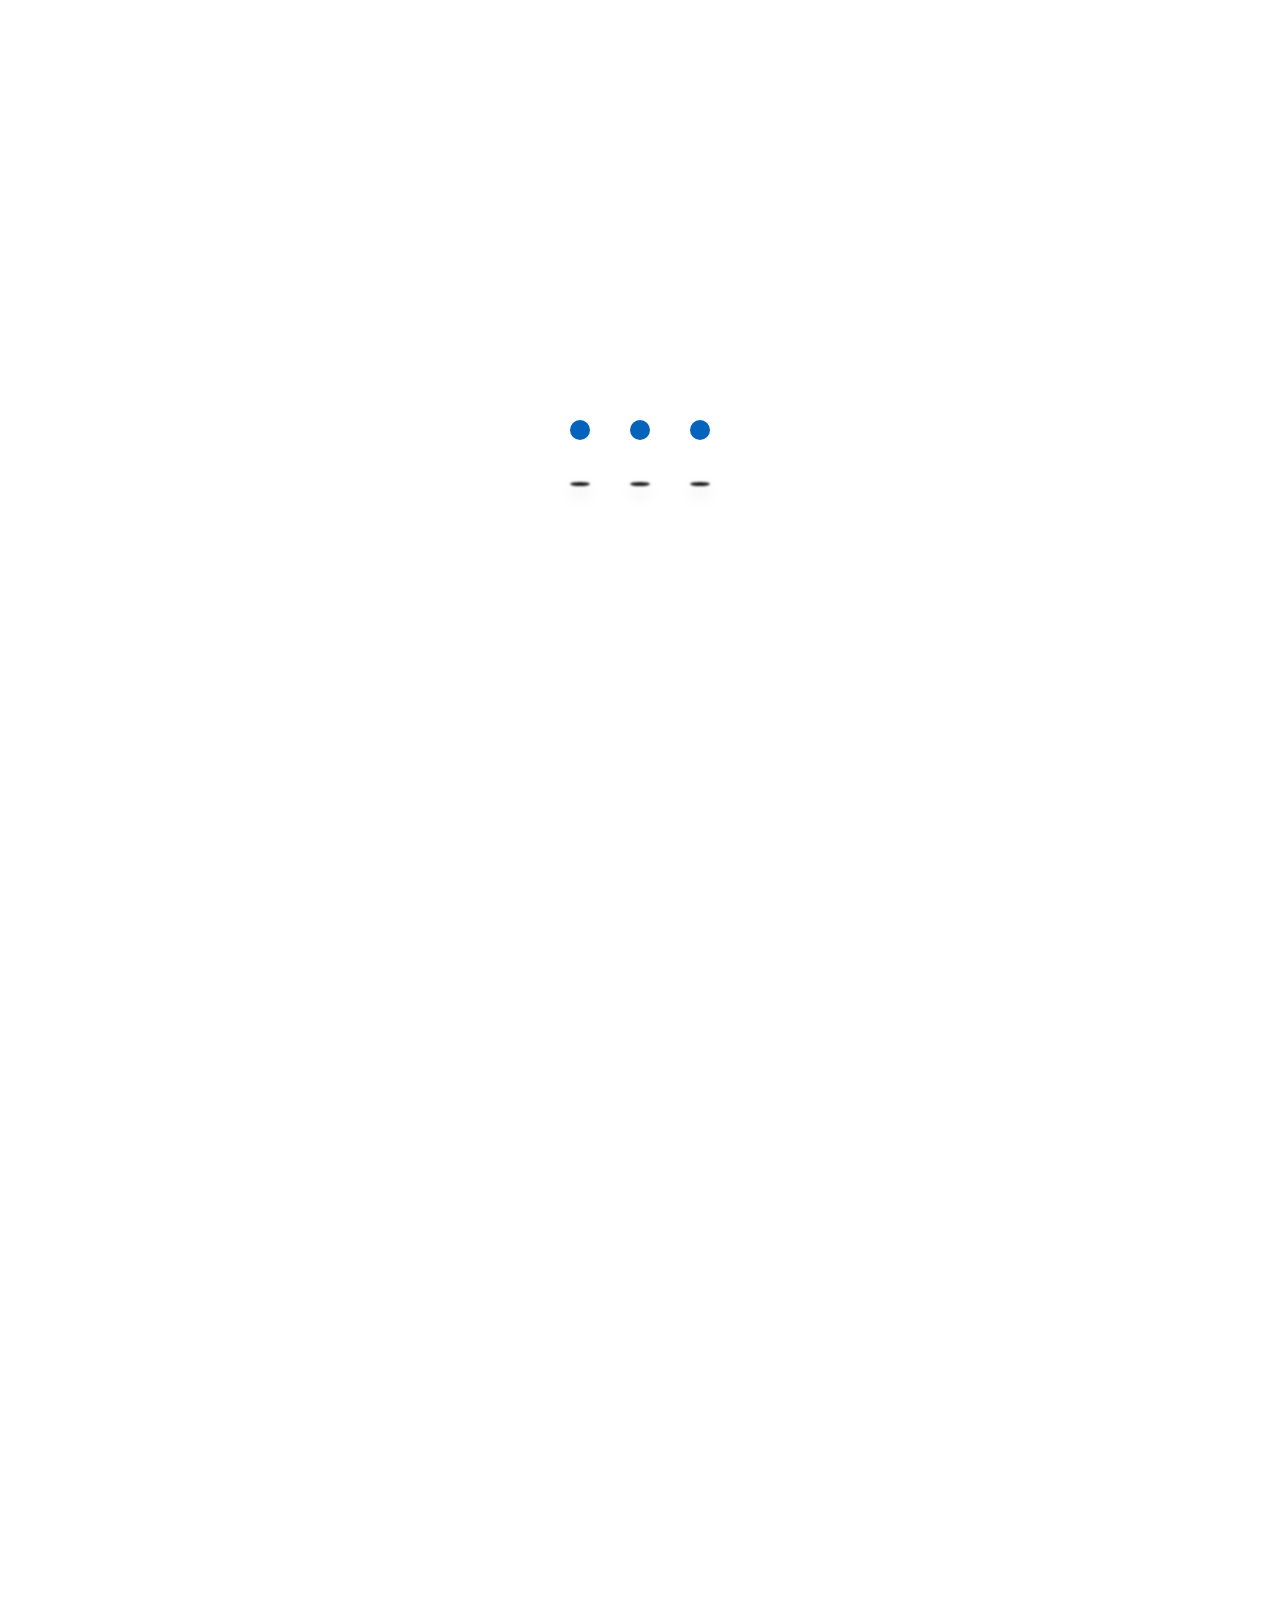
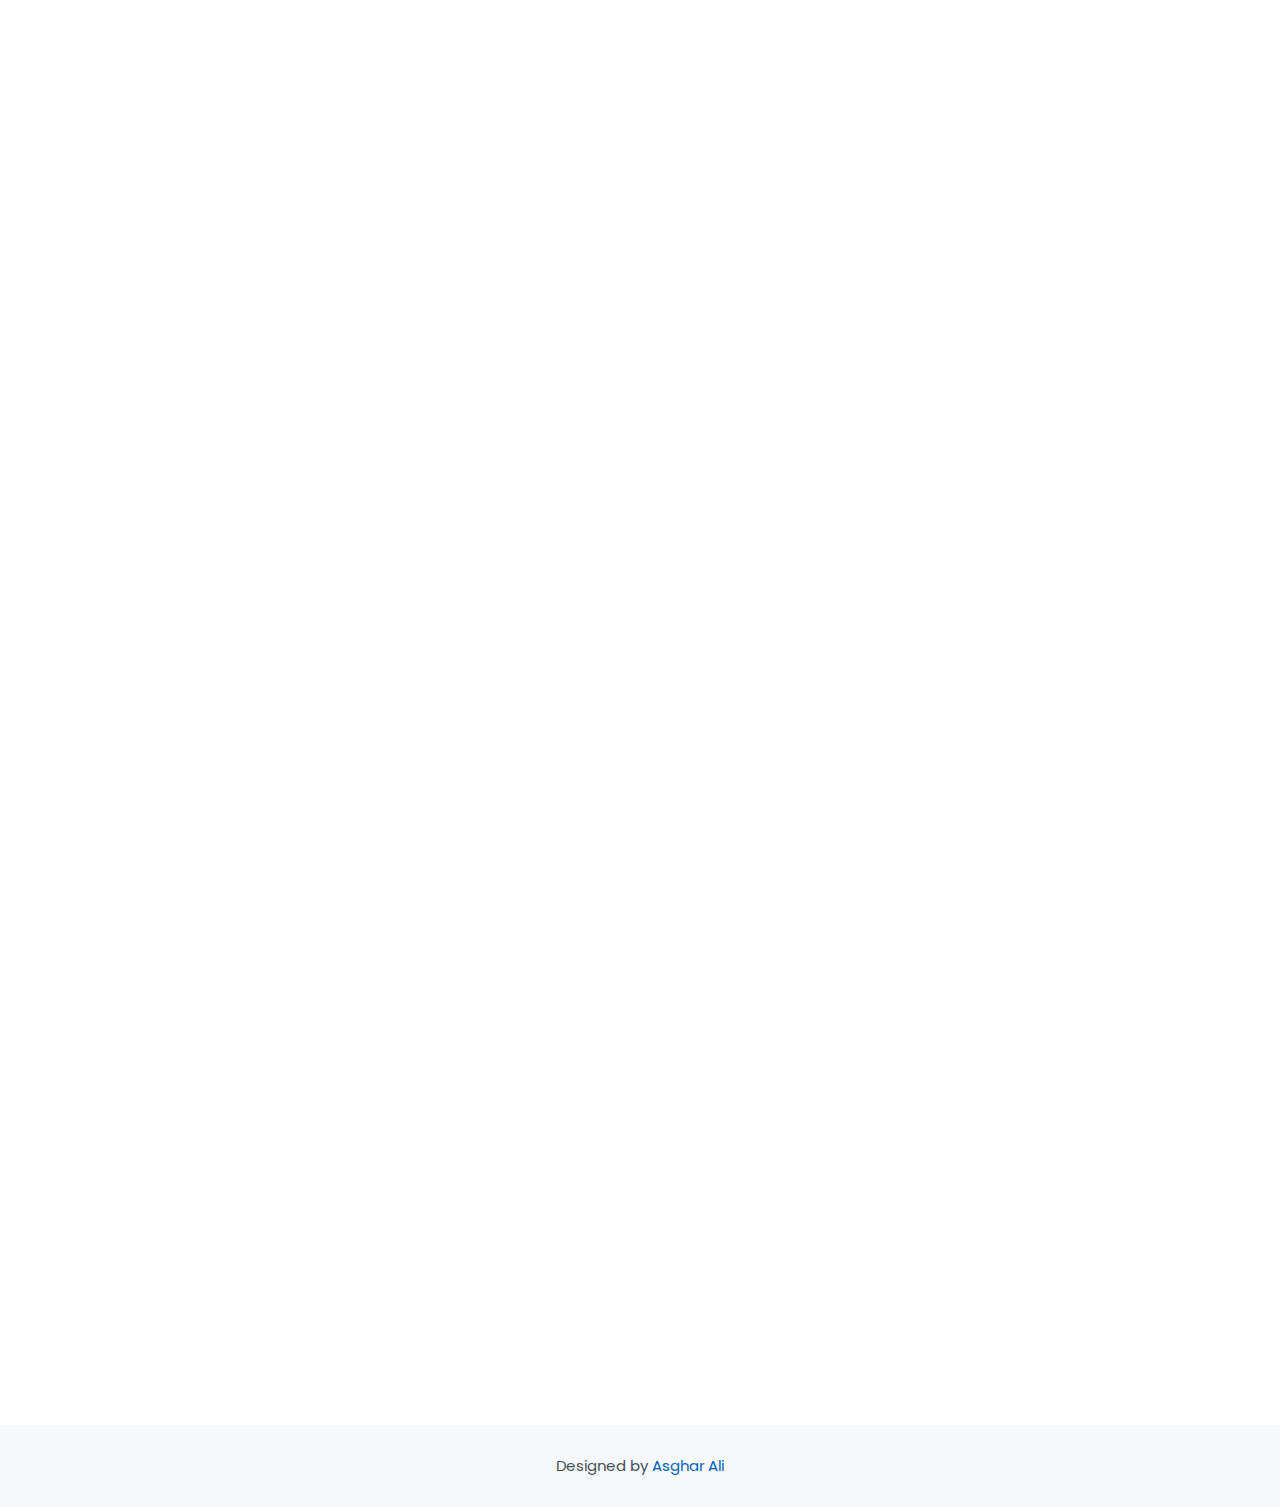
==== commit c8d52f0f: "upadted" ====
--- a/index.html
+++ b/index.html
@@ -332,7 +332,7 @@
   
           <div class="col-lg-4 col-md-6 portfolio-item filter-web">
             <div class="portfolio-wrap">
-              <img src="assets/img/portfolio/sleep-stress-1.PNG" class="img-fluid" alt="">
+              <img src="assets/img/sleep-stress.png" class="img-fluid" alt="">
               <div class="portfolio-info">
                 <h4>Sleep, Stress and Students</h4>
                 <!-- <p>App</p> -->
@@ -346,7 +346,7 @@
 
           <div class="col-lg-4 col-md-6 portfolio-item filter-web">
             <div class="portfolio-wrap">
-              <img src="assets/img/portfolio/ecommerce-1.PNG" class="img-fluid" alt="">
+              <img src="assets/img/ecommerce.png" class="img-fluid" alt="">
               <div class="portfolio-info">
                 <h4>Ecommerce Website</h4>
                 <!-- <p>App</p> -->
--- a/assets/css/style.css
+++ b/assets/css/style.css
@@ -1,4 +1,4 @@
-
+@import url('https://fonts.googleapis.com/css2?family=Poppins:ital,wght@0,100;0,200;0,300;0,400;0,500;0,600;0,700;0,800;0,900;1,100;1,200;1,300;1,400;1,500&display=swap');
  :root {
   --blue: #007bff;
   --indigo: #6610f2;
@@ -56,7 +56,7 @@
 body {
   margin: 0;
   font-family: 'Russo One', sans-serif;
-  font-family: 'Neuton', cursive;
+  font-family: 'Poppins', sans-serif;
   font-size: 1rem;
   font-weight: 400;
   line-height: 1.5;
@@ -3817,7 +3817,7 @@
   align-items: center;
   justify-content: space-between;
   padding: 0.5rem 1rem;
-  font-family: 'Neuton';
+  font-family: 'Poppins', sans-serif;
 
 }
 .navbar .container,
@@ -9550,15 +9550,13 @@
   font-weight: 700;
   line-height: 56px;
   color: #041E42;
-  text-shadow: 6px 5px 10px rgba(0, 0, 0, 0.4);
 }
 
 #hero p {
   color: #041E42;
   margin: 15px 0 0 0;
   font-size: 30px;
-  font-family: 'Neuton';
-  text-shadow: 6px 5px 10px rgba(0, 0, 0, 0.4);
+  font-family: 'Poppins', sans-serif;
 
 }
 
@@ -9578,7 +9576,6 @@
   line-height: 1;
   margin-right: 20px;
   transition: 0.3s;
-  text-shadow: 6px 5px 10px rgba(0, 0, 0, 0.4);
 
 }
 
@@ -9673,7 +9670,7 @@
 }
 .col-lg-5, .col-lg-7, .col-sm-6 {
   position: relative;
-  font-family: 'Neuton';
+  font-family: 'Poppins', sans-serif;
   width: 100%;
   padding-right: 15px;
   padding-left: 15px;
@@ -9681,7 +9678,7 @@
 .mb-4,
 .my-4 {
   margin-bottom: 1.5rem !important;
-  font-family: 'Neuton';
+  font-family: 'Poppins', sans-serif;
   background: #6EB1FF;
 background: linear-gradient(to right, #6EB1FF 0%, #1F00B8 100%);
 -webkit-background-clip: text;
@@ -9700,7 +9697,7 @@
 .pt-2,
 .py-2 {
   padding-top: 0.5rem !important;
-  font-family: 'Neuton';
+  font-family: 'Poppins', sans-serif;
 
 }
 .mr-4,
@@ -9849,7 +9846,7 @@
 .facts .count-box p {
   padding: 0;
   margin: 0;
-  font-family: 'Neuton';
+  font-family: 'Poppins', sans-serif;
 
   font-size: 16px;
 }
@@ -9860,13 +9857,13 @@
 @media (max-width: 450px){
   .skills{
     margin-top: -6rem;
-  font-family: 'Neuton';
+    font-family: 'Poppins', sans-serif;
 
   }
 }
 .skills{
   margin-top: -6rem;
-  font-family: 'Neuton';
+  font-family: 'Poppins', sans-serif;
 
 
 }
@@ -9883,7 +9880,7 @@
   text-transform: uppercase;
   display: block;
   font-weight: 600;
-  font-family: 'Neuton';
+  font-family: 'Poppins', sans-serif;
 
   color: #45505b;
 }
@@ -9962,7 +9959,7 @@
   font-weight: 700;
   /* margin-top: 10px; */
   /* margin-bottom: 20px; */
-  font-family: 'Neuton';
+  font-family: 'Poppins', sans-serif;
 
   background: #6EB1FF;
 background: linear-gradient(to right, #6EB1FF 0%, #1F00B8 100%);
@@ -9972,14 +9969,14 @@
 }
 .resume{
   margin-top : -6rem;
-  font-family: 'Neuton';
+  font-family: 'Poppins', sans-serif;
 
 }
 
 @media (max-width: 450px){
   .resume{
     margin-top: -6rem;
-  font-family: 'Neuton';
+    font-family: 'Poppins', sans-serif;
 
   }
   #resume .display-1 {
@@ -10008,7 +10005,7 @@
   font-size: 18px;
   font-weight: 600;
   text-transform: uppercase;
-  font-family: 'Neuton';
+  font-family: 'Poppins', sans-serif;
 
 
   margin-bottom: 10px;
@@ -10021,7 +10018,7 @@
   display: inline-block;
   font-weight: 600;
   margin-bottom: 10px;
-  font-family: 'Neuton';
+  font-family: 'Poppins', sans-serif;
 
 }
 
@@ -10031,8 +10028,7 @@
 
 .resume .resume-item ul li {
   padding-bottom: 10px;
-  font-family: 'Neuton';
-
+  font-family: 'Poppins', sans-serif;
 }
 
 .resume .resume-item:last-child {
@@ -10057,7 +10053,7 @@
 --------------------------------------------------------------*/
 .portfolio{
   margin-top: -6rem;
-  font-family: 'Neuton';
+  font-family: 'Poppins', sans-serif;
 }
 @media (max-width: 450px){
   #portfolio .display-1 {
@@ -10144,7 +10140,7 @@
   display: flex;
   flex-direction: column;
   justify-content: center;
-  font-family: 'Neuton';
+  font-family: 'Poppins', sans-serif;
 
   align-items: center;
 }
@@ -10235,7 +10231,7 @@
 --------------------------------------------------------------*/
 .portfolio-details {
   padding-top: 40px;
-  font-family: 'Neuton';
+  font-family: 'Poppins', sans-serif;
 
 }
 
@@ -10271,7 +10267,7 @@
   margin-bottom: 20px;
   padding-bottom: 20px;
   border-bottom: 1px solid #eee;
-  font-family: 'Neuton';
+  font-family: 'Poppins', sans-serif;
 
   background: #6EB1FF;
 background: linear-gradient(to right, #6EB1FF 0%, #1F00B8 100%);
@@ -10312,7 +10308,7 @@
   font-size: 26px;
   font-weight: 700;
   margin-bottom: 20px;
-  font-family: 'Neuton';
+  font-family: 'Poppins', sans-serif;
   background: #6EB1FF;
 background: linear-gradient(to right, #6EB1FF 0%, #1F00B8 100%);
 -webkit-background-clip: text;
@@ -10561,7 +10557,7 @@
   .contact
   {
     margin-top: -6rem;
-    font-family: 'Neuton';
+    font-family: 'Poppins', sans-serif;
   
   } 
 }
@@ -10588,7 +10584,7 @@
 
 .contact .info h4 {
   padding: 0 0 0 60px;
-  font-family: 'Neuton';
+  font-family: 'Poppins', sans-serif;
   font-size: 22px;
   font-weight: bold;
   margin-bottom: 5px;
@@ -10606,7 +10602,7 @@
   margin-bottom: 0;
   font-size: 14px;
   color: #728394;
-  font-family: 'Neuton';
+  font-family: 'Poppins', sans-serif;
 
 }
 
@@ -10677,7 +10673,7 @@
   border-radius: 4px;
   box-shadow: none;
   font-size: 14px;
-  font-family: 'Neuton';
+  font-family: 'Poppins', sans-serif;
 
 }
 
@@ -10701,7 +10697,7 @@
   color: #fff;
   transition: 0.4s;
   border-radius: 50px;
-  font-family: 'Neuton';
+  font-family: 'Poppins', sans-serif;
 
 }
 
@@ -10732,7 +10728,7 @@
   font-size: 20px;
   text-align: center;
   padding: 30px 0;
-  font-family: 'Neuton';
+  font-family: 'Poppins', sans-serif;
 
 }
 
@@ -10740,7 +10736,7 @@
   font-size: 38px;
   font-weight: 700;
   position: relative;
-  font-family: 'Neuton';
+  font-family: 'Poppins', sans-serif;
 
   padding: 0;
   margin: 0 0 15px 0;
